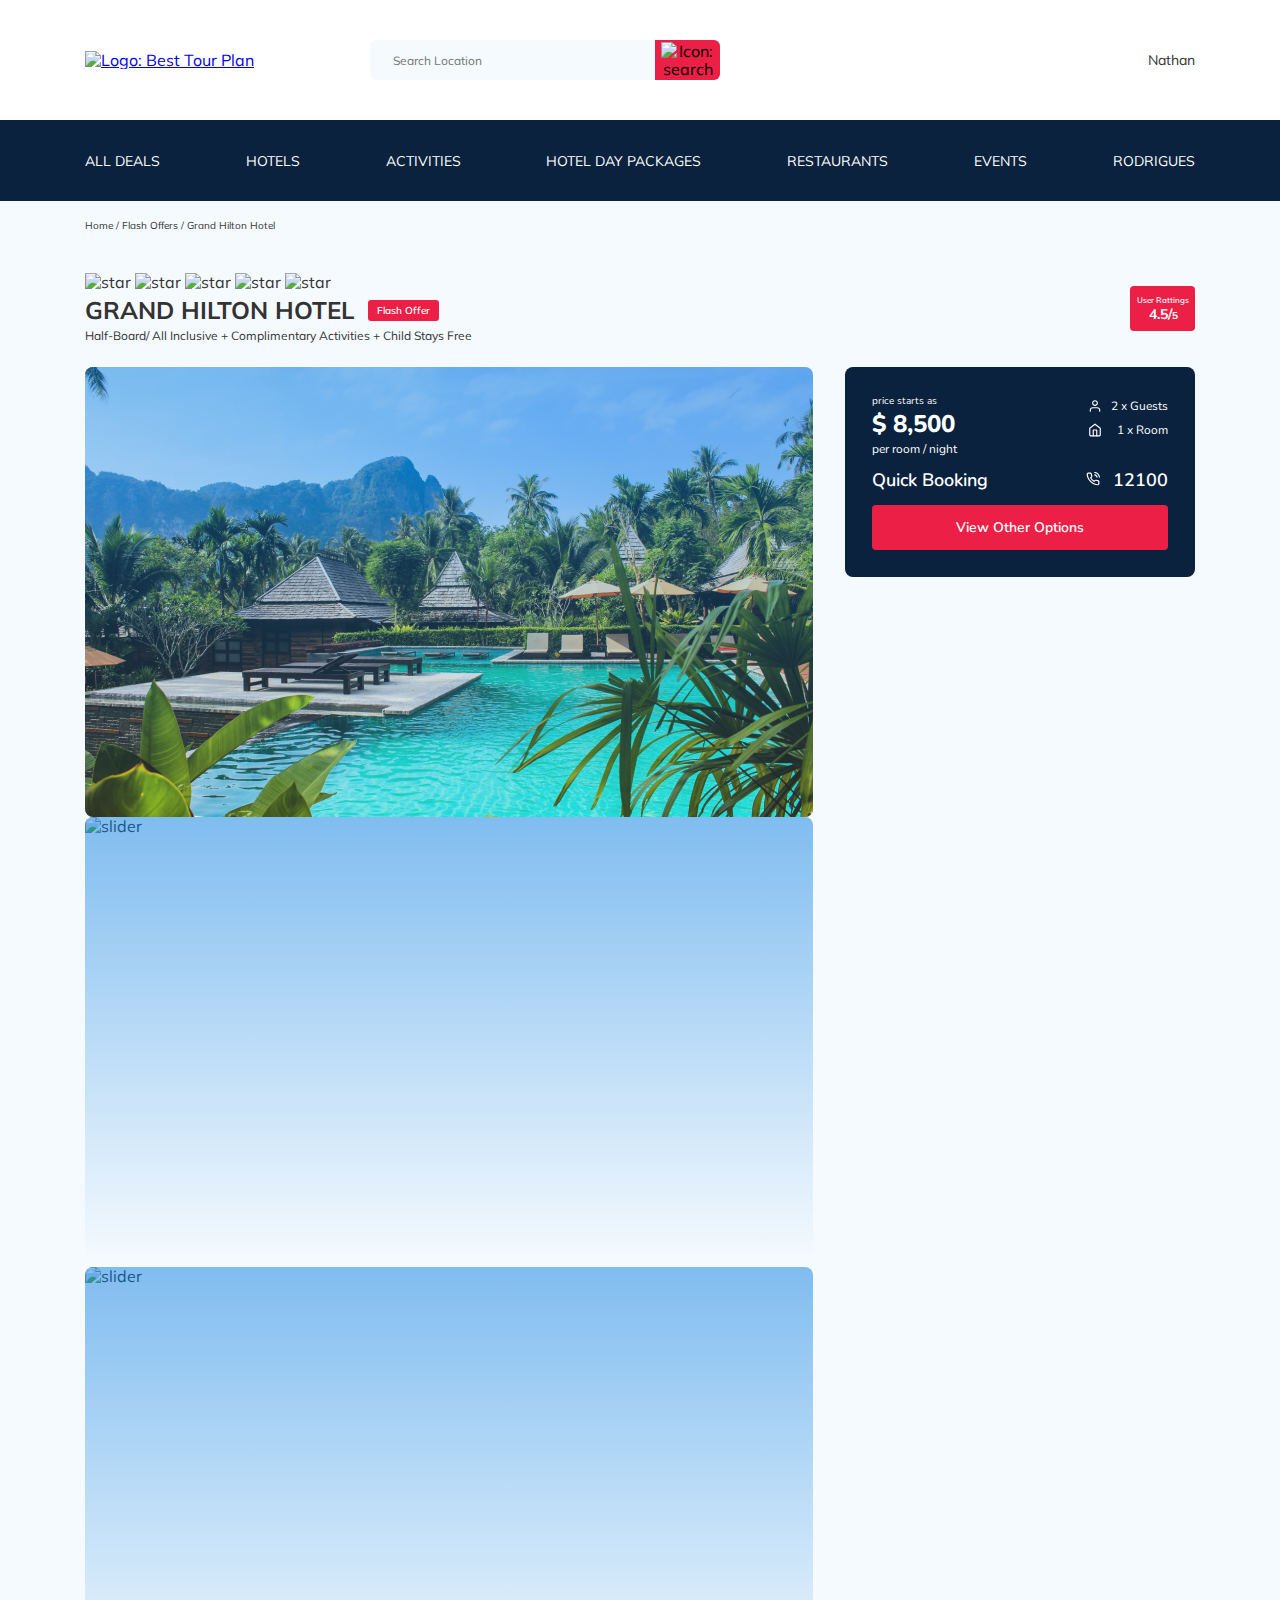
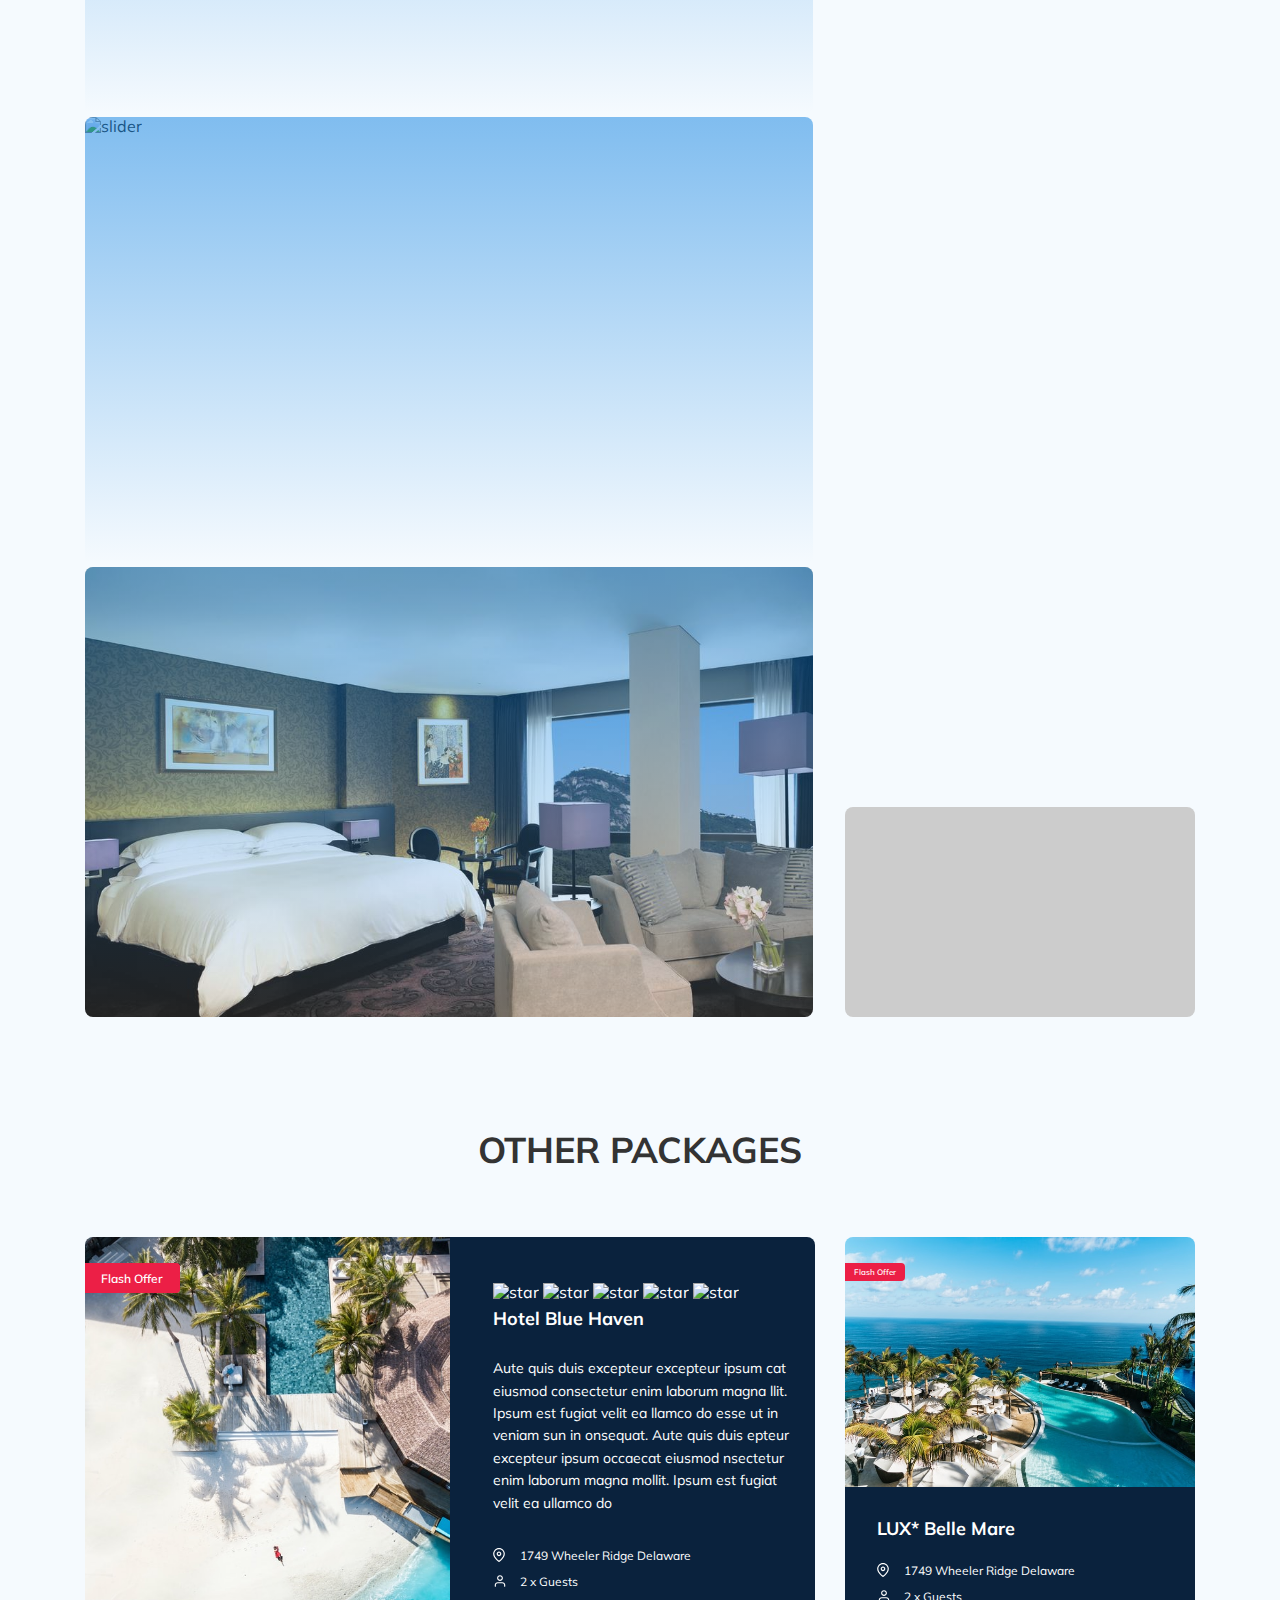
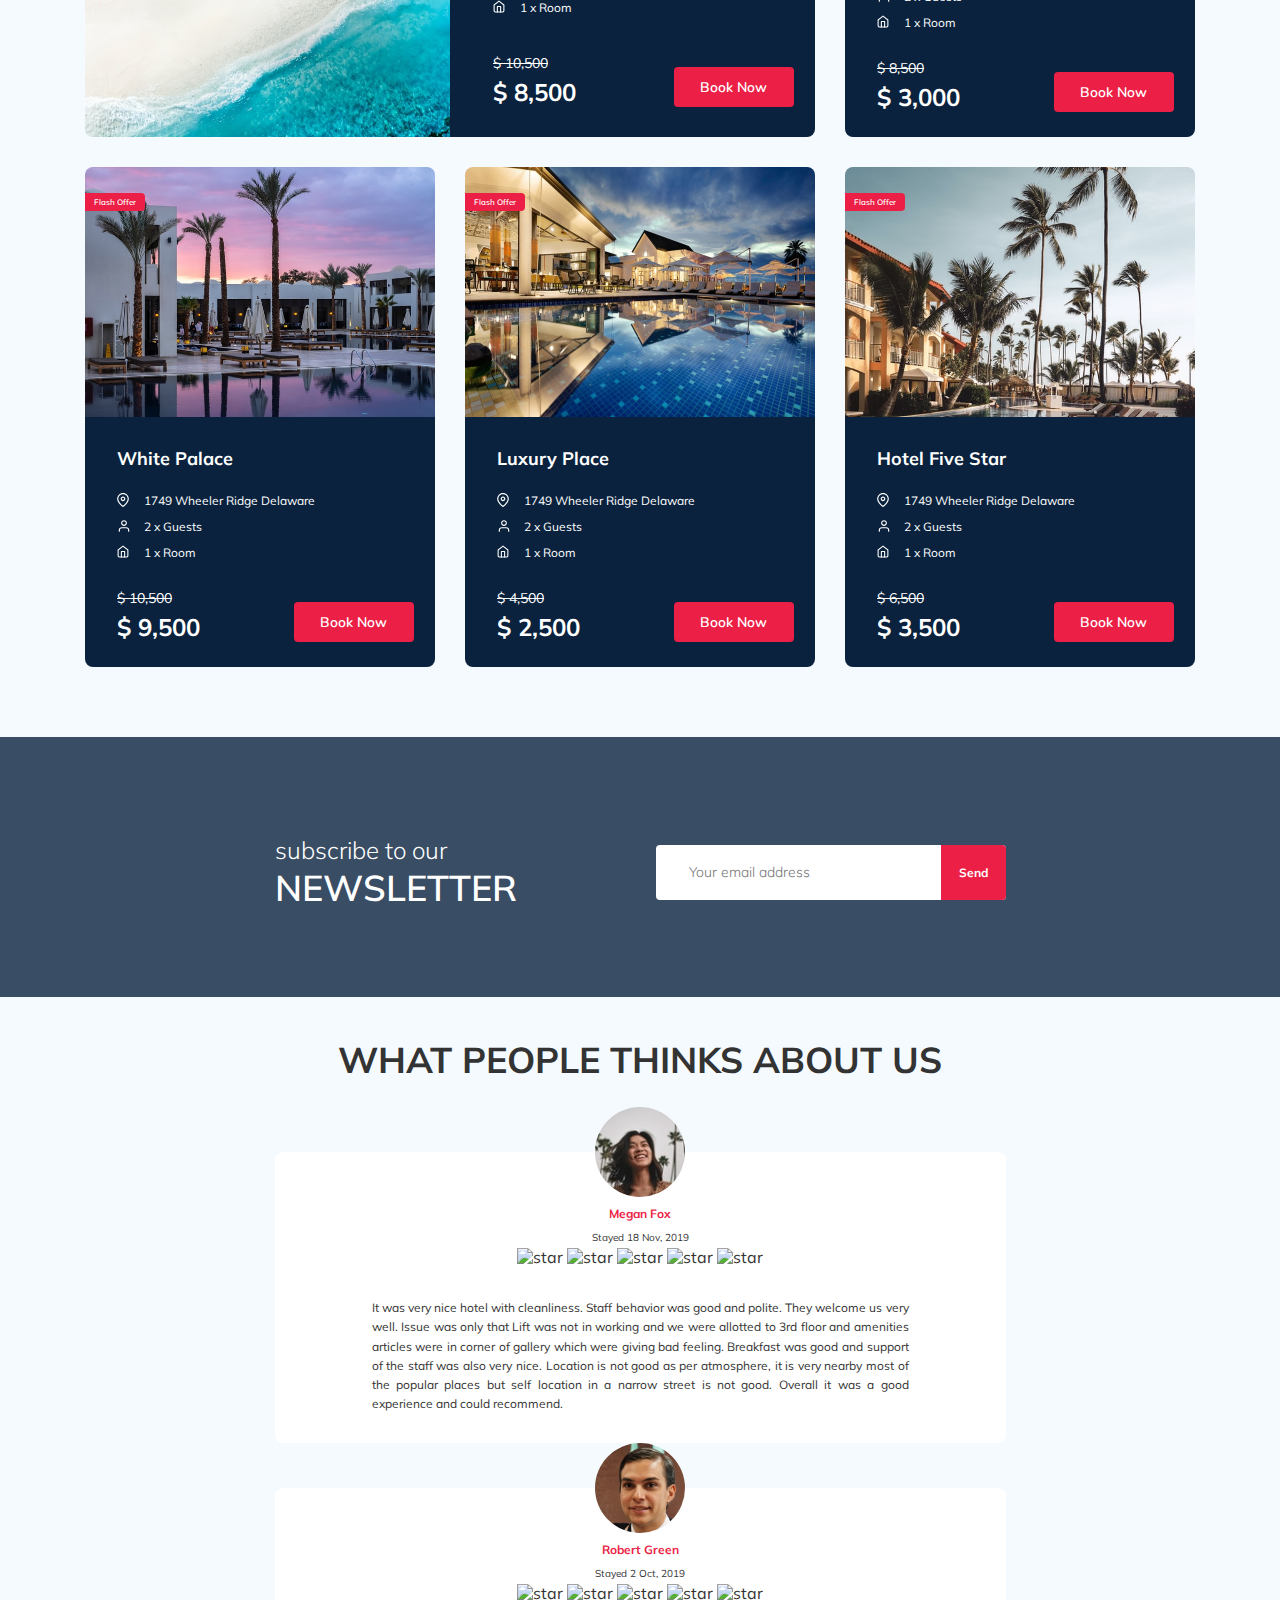
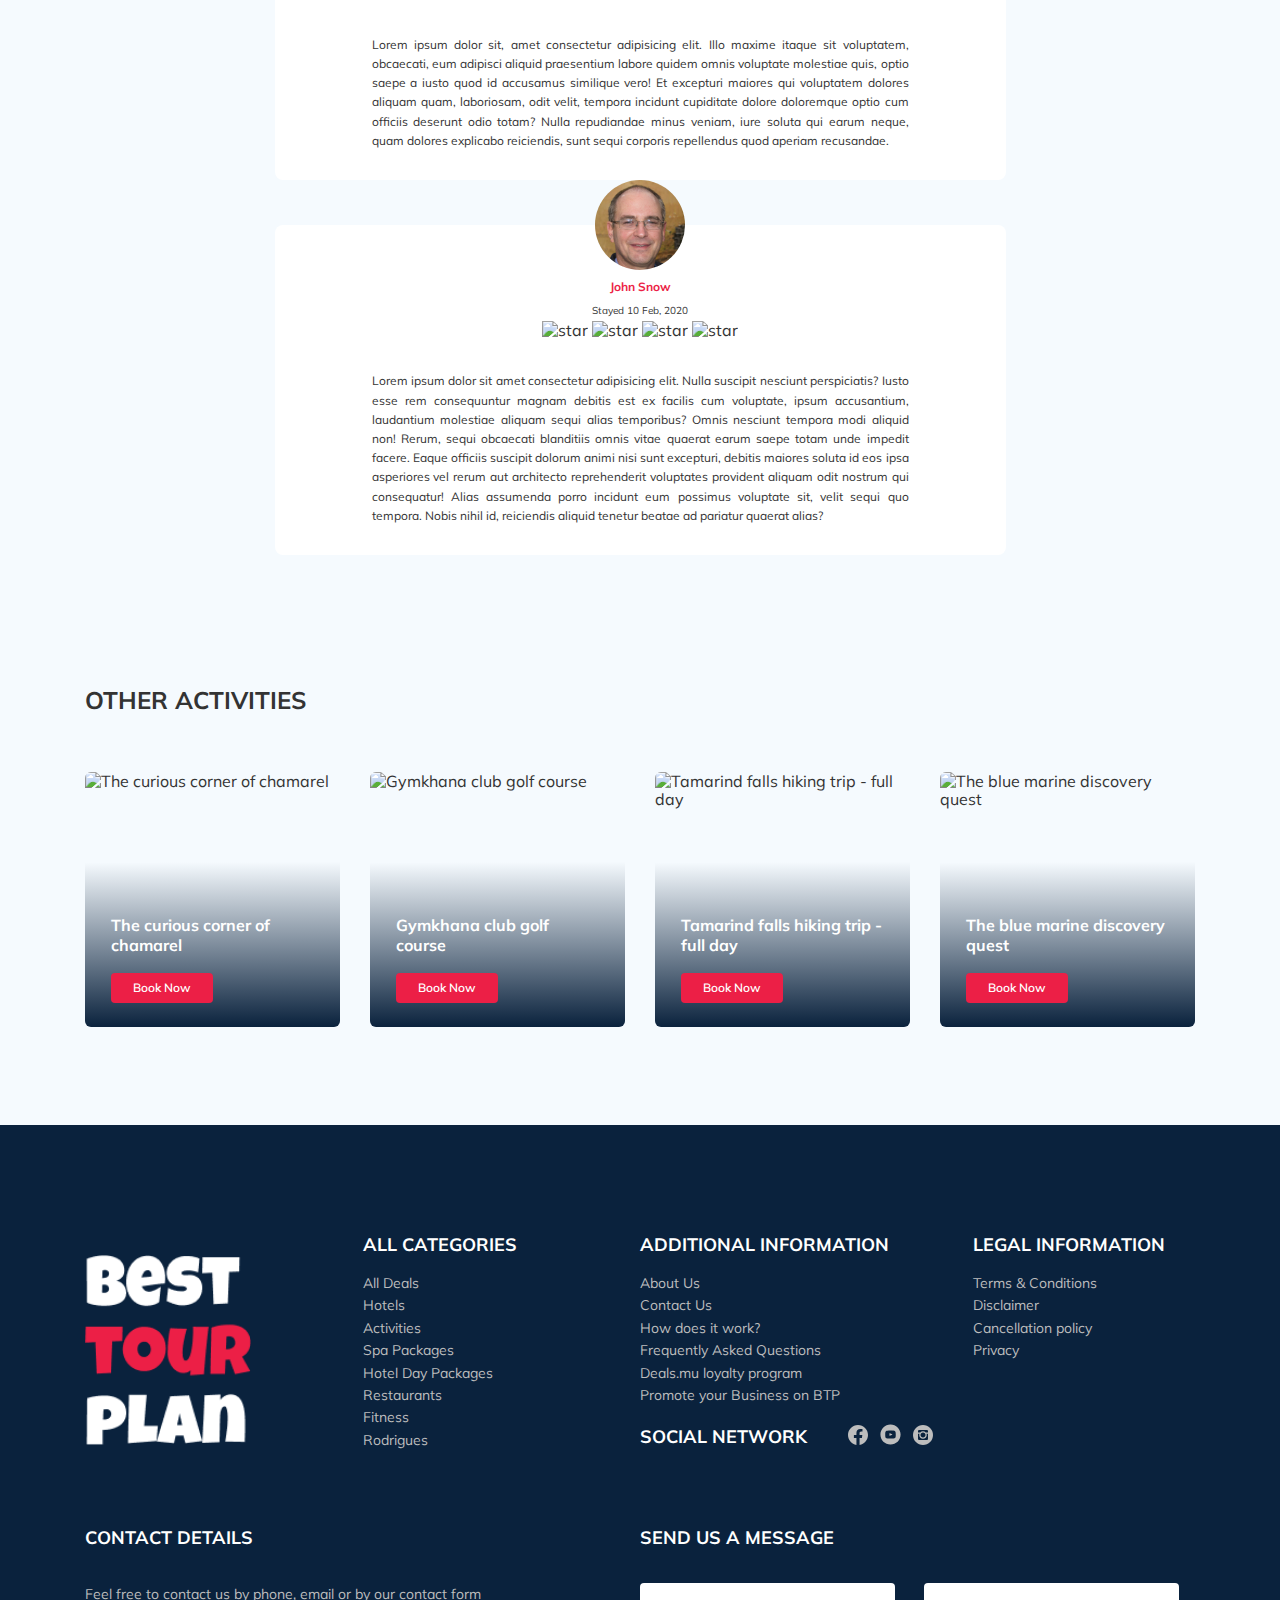
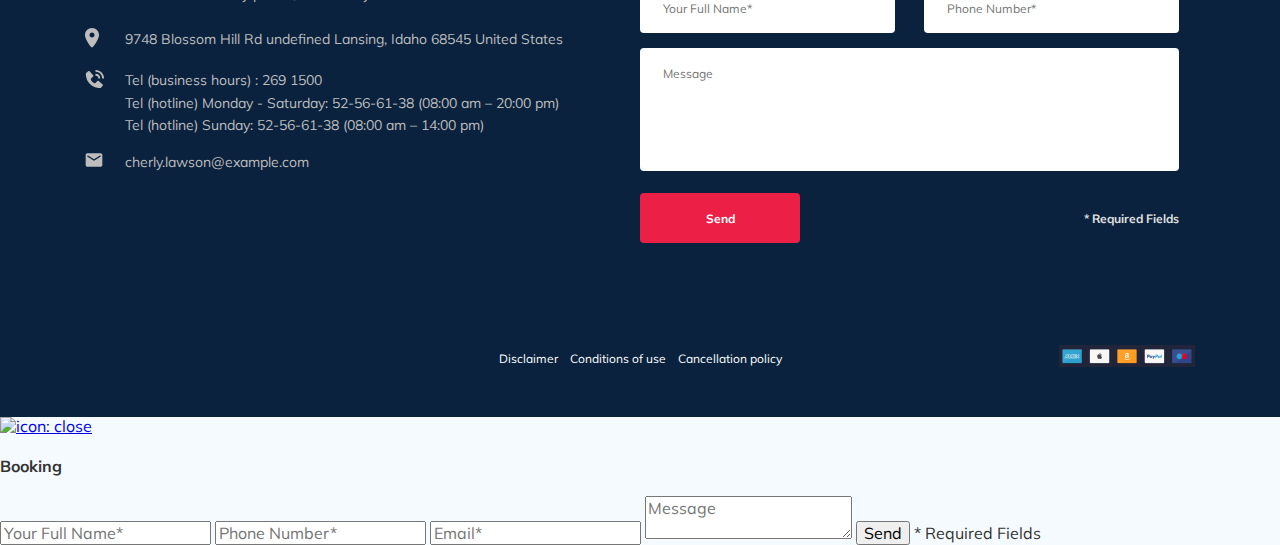
==== index.html @ 241ff495 "create: add send modal-forml & fixed footer form" ====
<!DOCTYPE html>
<html lang="en">
<head>
  <meta charset="UTF-8">
  <meta name="viewport" content="width=device-width, initial-scale=1.0">
  <title>Best Tour Plan - Hotel Booking</title>
  <link href="https://fonts.googleapis.com/css2?family=Muli:wght@400;600;700&family=Nunito:wght@400;600;700;800&display=swap" rel="stylesheet">
  <link rel="stylesheet" href="css/swiper-bundle.min.css">
  <link rel="stylesheet" href="css/style.css">
</head>
<body>
  <header class="navbar navbar--mobile--fixed">
    <div class="container">
      <div class="navbar-top">

        <a href="index.html" class="logo">
          <img src="img/Horizontal-logo.svg" alt="Logo: Best Tour Plan" class="logo__image">
        </a>

        <form action="#" class="search navbar__search navbar__search--mobile--hidden">
          <input type="text" class="search__input" placeholder="Search Location">
          <button class="search__button">
            <img src="img/search.svg" alt="Icon: search" class="search__icon">
          </button>
        </form>

        <a href="#" class="user navbar__user navbar__user--mobile--hidden">
          <div class="user__avatar">
            <!-- <img src="img/user-avatar.jpg" alt="Avatar: Nathan" class="avatar user__avatar"> -->
          </div>
          <span class="user__name">Nathan</span>
        </a>
        <button class="menu-btn navbar-top__menu-btn">
          <span class="menu-btn__line"></span>
          <span class="menu-btn__line"></span>
          <span class="menu-btn__line"></span>
        </button>
      </div>
      <!-- /.navbar-top -->    
    </div>
    <!-- /.container -->
    <div class="navbar-bottom">
      <div class="container">
        <ul class="navbar-menu">
          <li class="navbar-menu__item navbar-menu__item--mobile--visible">
            <a href="#" class="user navbar__user navbar__user--mobile--visible">
              <div class="user__avatar">
              </div>
              <span class="user__name user__name--light">Nathan</span>
            </a>
          </li>
          <li class="navbar-menu__item navbar-menu__item--mobile--visible">
            <form action="#" class="search navbar__search navbar__search--mobile--visible">
              <input type="text" class="search__input" placeholder="Search Location">
              <button class="search__button">
                <img src="img/search.svg" alt="Icon: search" class="search__icon">
              </button>
            </form>
          </li>
          <li class="navbar-menu__item">
            <a href="#" class="navbar-menu__link">All Deals</a>
          </li>
          <li class="navbar-menu__item">
            <a href="#" class="navbar-menu__link">Hotels</a>
          </li>
          <li class="navbar-menu__item">
            <a href="#" class="navbar-menu__link">Activities</a>
          </li>
          <li class="navbar-menu__item">
            <a href="#" class="navbar-menu__link">Hotel Day Packages</a>
          </li>
          <li class="navbar-menu__item">
            <a href="#" class="navbar-menu__link">Restaurants</a>
          </li>
          <li class="navbar-menu__item">
            <a href="#" class="navbar-menu__link">Events</a>
          </li>
          <li class="navbar-menu__item">
            <a href="#" class="navbar-menu__link">Rodrigues</a>
          </li>
        </ul>
      </div>
      <!-- /.container -->
    </div>
    <!-- /.navbar-bottom -->
  </header>

  <div class="breadcrumbs breadcrumbs--responsive">
    <div class="container">
      <ul class="breadcrumbs__list">
          <li class="breadcrumbs__item">
            <a href="#" class="breadcrumbs__link">Home</a>
          </li>
          <li class="breadcrumbs__item">
            <a href="#" class="breadcrumbs__link">Flash Offers</a>
          </li>
          <li class="breadcrumbs__item">Grand Hilton Hotel</li>
      </ul>
    </div>
    <!-- /.container -->
  </div>
  <!-- /.breadcrumbs -->
  <section class="hotel">
    <div class="container">
      <div class="hotel-info">
        <div class="hotel-descr">
          <div class="hotel-descr__main">
            <div class="hotel-descr__stars">
              <img src="img/star.svg" alt="star">
              <img src="img/star.svg" alt="star">
              <img src="img/star.svg" alt="star">
              <img src="img/star.svg" alt="star">
              <img src="img/star.svg" alt="star">
            </div>
            <!-- /.hotel__stars -->
            <h1 class="hotel-descr__name">GRAND HILTON HOTEL</h1>
            <span class="hotel-descr__offer">Flash Offer</span>
          </div>
          <!-- /.hotel-descr__wrapper -->
          <span class="hotel-descr__terms">Half-Board/ All Inclusive + Complimentary Activities + Child Stays Free</span>
        </div>
        <!-- /.hotel-descr -->
        <div class="hotel-rating">
          <span class="hotel-rating__text">User Rattings</span>
          <span class="hotel-rating__counter">4.5/<span class="hotel-rating__counter hotel-rating__counter--small">5</span>
          </span>
        </div>
        <!-- /.hotel-rating -->
      </div>
      <!-- /.hotel-info -->

      <div class="hotel-grid">
          <div class="swiper-container hotel-slider hotel__slider">
            <div class="swiper-wrapper">
                <div class="swiper-slide hotel-slider__item">
                  <img class="swiper-slide__image hotel-slider__image" src="img/slider-img-1.jpg" alt="slider">
                </div>
                <div class="swiper-slide hotel-slider__item">
                  <img class="swiper-slide__image hotel-slider__image" src="img/slider-img-2.jpg" alt="slider">
                </div>
                <div class="swiper-slide hotel-slider__item">
                  <img class="swiper-slide__image hotel-slider__image" src="img/slider-img-3.jpg" alt="slider">
                </div>
                <div class="swiper-slide hotel-slider__item">
                  <img class="swiper-slide__image hotel-slider__image" src="img/slider-img-4.jpg" alt="slider">
                </div>
                <div class="swiper-slide hotel-slider__item">
                  <img class="swiper-slide__image hotel-slider__image" src="img/slider-img-5.jpg" alt="slider">
                </div>
            </div>
            <button class="hotel-slider__button hotel-slider__button--prev"></button>
            <button class="hotel-slider__button hotel-slider__button--next"></button>
          </div>
          <!-- /.swiper-container-->
        <div class="hotel-grid__info">
          <div class="booking hotel-grid__booking">
            <div class="booking__terms">
              <div class="price">
                <span class="price__starts">price starts as</span>
                <strong class="price__pricetag">$ 8,500</strong>
                <span class="price__per-room">per room / night</span>
              </div>
              <!-- /.price -->
              <div class="person-room booking__person-room">
                <div class="person-room__guest">
                  <img src="img/guest.svg" alt="Guest" class="person-room__icon">
                  <span class="person-room__text">2 x Guests</span>
                </div>
                <!-- /.person-room__guest -->
                <div class="person-room__room">
                  <img src="img/room.svg" alt="Room" class="person-room__icon">
                  <span class="person-room__text">1 x Room</span>
                </div>
                <!-- /.person-room__room -->
              </div>
              <!-- /.person-room -->
            </div>
            <!-- /.booking__terms -->
            <div class="call-center">
              <span class="call-center__text">Quick Booking</span>
              <div class="call-center__phone">
                <a href="tel:12100" class="call-center__link">
                  <img src="img/phone-call.svg" 
                  alt="Phone" 
                  class="call-center__icon">
                  <span class="call-center__num">12100</span>
                </a>
              </div>
              <!-- /.call-center__phone -->
            </div>
            <!-- /.call-center -->
            <button data-toggle="modal" class="booking__button">View Other Options</button>
          </div>
          <!-- /.hotel-grid__booking -->
          <div class="map hotel-grid__map" id="map">
          
          </div>
          <!-- /.map hotel-grid__map -->
        </div>
        <!-- /.hotel-grid__info -->
      </div>
      <!-- /.hotel-grid -->
      
    </div>
    <!-- /.container -->
  </section>
  <!-- /.hotel -->
  <section class="packages">
    <div class="container">
      <h2 class="packages__title">Other Packages</h2>
      <div class="packages-wrapper">
        <div class="packages-card packages-card--detailed">
          <img src="img/packages-img-1.jpg" alt="Hotel Blue Haven" class="packages-card__image packages-card__image--detailed">
          <button class="packages-card__offer packages-card__offer--detailed">Flash Offer</button>
          <div class="packages-card__descr packages-card__descr--detailed">
            <div class="packages-card__stars packages-card__stars--detailed">
              <img src="img/star.svg" alt="star">
              <img src="img/star.svg" alt="star">
              <img src="img/star.svg" alt="star">
              <img src="img/star.svg" alt="star">
              <img src="img/star.svg" alt="star">
            </div>
            <h3 class="packages-card__title packages-card__title--detailed">Hotel Blue Haven</h3>
            <p class="packages-card__text packages-card__text--detailed">Aute quis duis excepteur excepteur ipsum cat eiusmod consectetur enim laborum magna llit. Ipsum est fugiat velit ea llamco do esse ut in veniam sun in onsequat. Aute quis duis epteur excepteur ipsum occaecat eiusmod nsectetur enim laborum magna mollit. Ipsum est fugiat velit ea ullamco do</p>
            <div class="card-info packages-card__info packages-card__info--detailed">
              <span class="card-info__location">1749 Wheeler Ridge  Delaware</span>
              <span class="card-info__guests">2 x Guests</span>
              <span class="card-info__room">1 x Room</span>
            </div>
            <!-- /.packages-card__info -->
            <div class="card-booking packages-card__booking">
              <div class="card-booking__price">
                <span class="card-booking__ex-price">$ 10,500</span>
                <span class="card-booking__price">$ 8,500</span>
              </div>
              <!-- /.card-booking__price -->
              <button class="card-booking__button">Book Now</button>
            </div>
            <!-- /.packages-card__booking -->
          </div>
          <!-- /.packages-card__descr -->
        </div>
        <!-- /.packages-card -->
        <div class="packages-card">
          <img src="img/packages-img-2.jpg" alt="LUX* Belle Mare" class="packages-card__image">
          <span class="packages-card__offer">Flash Offer</span>
          <div class="packages-card__descr">
            <div class="packages-card__stars">
              <img src="img/star.svg" alt="star">
              <img src="img/star.svg" alt="star">
              <img src="img/star.svg" alt="star">
              <img src="img/star.svg" alt="star">
              <img src="img/star.svg" alt="star">
            </div>
            <h3 class="packages-card__title">LUX* Belle Mare</h3>
            <p class="packages-card__text">Aute quis duis excepteur excepteur ipsum cat eiusmod consectetur enim laborum magna llit. Ipsum est fugiat velit ea llamco do esse ut in veniam sun in onsequat. Aute quis duis epteur excepteur ipsum occaecat eiusmod nsectetur enim laborum magna mollit. Ipsum est fugiat velit ea ullamco do</p>
            <div class="card-info packages-card__info">
              <span class="card-info__location">1749 Wheeler Ridge  Delaware</span>
              <span class="card-info__guests">2 x Guests</span>
              <span class="card-info__room">1 x Room</span>
            </div>
            <!-- /.packages-card__info -->
            <div class="card-booking packages-card__booking">
              <div class="card-booking__price">
                <span class="card-booking__ex-price">$ 8,500</span>
                <span class="card-booking__price">$ 3,000</span>
              </div>
              <!-- /.card-booking__price -->
              <button class="card-booking__button">Book Now</button>
            </div>
            <!-- /.packages-card__booking -->
          </div>
          <!-- /.packages-card__descr -->
        </div>
        <!-- /.packages-card -->
        <div class="packages-card">
          <img src="img/packages-img-3.jpg" alt="White Palace" class="packages-card__image">
          <span class="packages-card__offer">Flash Offer</span>
          <div class="packages-card__descr">
            <div class="packages-card__stars">
              <img src="img/star.svg" alt="star">
              <img src="img/star.svg" alt="star">
              <img src="img/star.svg" alt="star">
              <img src="img/star.svg" alt="star">
              <img src="img/star.svg" alt="star">
            </div>
            <h3 class="packages-card__title">White Palace</h3>
            <p class="packages-card__text">Aute quis duis excepteur excepteur ipsum cat eiusmod consectetur enim laborum magna llit. Ipsum est fugiat velit ea llamco do esse ut in veniam sun in onsequat. Aute quis duis epteur excepteur ipsum occaecat eiusmod nsectetur enim laborum magna mollit. Ipsum est fugiat velit ea ullamco do</p>
            <div class="card-info packages-card__info">
              <span class="card-info__location">1749 Wheeler Ridge  Delaware</span>
              <span class="card-info__guests">2 x Guests</span>
              <span class="card-info__room">1 x Room</span>
            </div>
            <!-- /.packages-card__info -->
            <div class="card-booking packages-card__booking">
              <div class="card-booking__price">
                <span class="card-booking__ex-price">$ 10,500</span>
                <span class="card-booking__price">$ 9,500</span>
              </div>
              <!-- /.card-booking__price -->
              <button class="card-booking__button">Book Now</button>
            </div>
            <!-- /.packages-card__booking -->
          </div>
          <!-- /.packages-card__descr -->
        </div>
        <!-- /.packages-card -->
        <div class="packages-card">
          <img src="img/packages-img-4.jpg" alt="Luxury Place" class="packages-card__image">
          <span class="packages-card__offer">Flash Offer</span>
          <div class="packages-card__descr">
            <div class="packages-card__stars">
              <img src="img/star.svg" alt="star">
              <img src="img/star.svg" alt="star">
              <img src="img/star.svg" alt="star">
              <img src="img/star.svg" alt="star">
              <img src="img/star.svg" alt="star">
            </div>
            <h3 class="packages-card__title">Luxury Place</h3>
            <p class="packages-card__text">Aute quis duis excepteur excepteur ipsum cat eiusmod consectetur enim laborum magna llit. Ipsum est fugiat velit ea llamco do esse ut in veniam sun in onsequat. Aute quis duis epteur excepteur ipsum occaecat eiusmod nsectetur enim laborum magna mollit. Ipsum est fugiat velit ea ullamco do</p>
            <div class="card-info packages-card__info">
              <span class="card-info__location">1749 Wheeler Ridge  Delaware</span>
              <span class="card-info__guests">2 x Guests</span>
              <span class="card-info__room">1 x Room</span>
            </div>
            <!-- /.packages-card__info -->
            <div class="card-booking packages-card__booking">
              <div class="card-booking__price">
                <span class="card-booking__ex-price">$ 4,500</span>
                <span class="card-booking__price">$ 2,500</span>
              </div>
              <!-- /.card-booking__price -->
              <button class="card-booking__button">Book Now</button>
            </div>
            <!-- /.packages-card__booking -->
          </div>
          <!-- /.packages-card__descr -->
        </div>
        <!-- /.packages-card -->
        <div class="packages-card">
          <img src="img/packages-img-5.jpg" alt="Hotel Five Star" class="packages-card__image">
          <span class="packages-card__offer">Flash Offer</span>
          <div class="packages-card__descr">
            <div class="packages-card__stars">
              <img src="img/star.svg" alt="star">
              <img src="img/star.svg" alt="star">
              <img src="img/star.svg" alt="star">
              <img src="img/star.svg" alt="star">
              <img src="img/star.svg" alt="star">
            </div>
            <h3 class="packages-card__title">Hotel Five Star</h3>
            <p class="packages-card__text">Aute quis duis excepteur excepteur ipsum cat eiusmod consectetur enim laborum magna llit. Ipsum est fugiat velit ea llamco do esse ut in veniam sun in onsequat. Aute quis duis epteur excepteur ipsum occaecat eiusmod nsectetur enim laborum magna mollit. Ipsum est fugiat velit ea ullamco do</p>
            <div class="card-info packages-card__info">
              <span class="card-info__location">1749 Wheeler Ridge  Delaware
              </span>
              <span class="card-info__guests">2 x Guests</span>
              <span class="card-info__room">1 x Room</span>
            </div>
            <!-- /.packages-card__info -->
            <div class="card-booking packages-card__booking">
              <div class="card-booking__price">
                <span class="card-booking__ex-price">$ 6,500</span>
                <span class="card-booking__price">$ 3,500</span>
              </div>
              <!-- /.card-booking__price -->
              <button class="card-booking__button">Book Now</button>
            </div>
            <!-- /.packages-card__booking -->
          </div>
          <!-- /.packages-card__descr -->
        </div>
        <!-- /.packages-card -->
      </div>
      <!-- /.packages-wrapper -->
    </div>
    <!-- /.container -->
  </section>
  <!-- /.packages -->
  <section class="newsletter">
    <div class="newsletter-wrapper">
      <h2 class="newsletter-title newsletter__title">subscribe to our
        <span class="newsletter-title__strong">Newsletter</span>
      </h2>
      <form action="send.php" method="POST" class="subscribe newsletter__subscribe">
        <input 
          type="text" 
          class="subscribe__input" 
          placeholder="Your email address"
          name="email"
        />
        <button class="subscribe__button" type="submit">Send</button>
      </form>
    </div>
    <!-- /.newsletter-wrapper -->
  </section>
  <!-- /.newsletter -->
  <section class="reviews">
    <div class="container">
      <h2 class="reviews__title">What people thinks about us</h2>
      <div class="swiper-container reviews-slider">
        <div class="swiper-wrapper">
          <div class="swiper-slide">
            <div class="reviews-slider__item">
              <div class="reviews-slider__profile">
                <img src="img/reviews-avatar-1.jpg" alt="Photo: Megan Fox" class="reviews-slider__avatar">
                <h3 class="reviews-slider__username">Megan Fox</h3>
                <span class="reviews-slider__date">Stayed 18 Nov, 2019</span>
                <div class="reviews-slider__stars">
                  <img src="img/star.svg" alt="star">
                  <img src="img/star.svg" alt="star">
                  <img src="img/star.svg" alt="star">
                  <img src="img/star.svg" alt="star">
                  <img src="img/star.svg" alt="star">
                </div>
                <!-- /.reviews-slider__stars -->
              </div>
              <!-- /.reviews-slider__profile -->
              <p class="reviews-slider__text">
                It was very nice hotel with cleanliness. Staff behavior was good and polite. They welcome us very well. Issue was only that Lift was not in working and we were allotted to 3rd floor and amenities articles were in corner of gallery which were giving bad feeling. Breakfast was good and support of the staff was also very nice. Location is not good as per atmosphere, it is very nearby most of the popular places but self location in a narrow street is not good. Overall it was a good experience and could recommend. 
              </p>
            </div>
            <!-- /.reviews-slider__item -->
          </div>
          <!-- /.swiper-slide -->
          <div class="swiper-slide">
            <div class="reviews-slider__item">
              <div class="reviews-slider__profile">
                <img src="img/reviews-avatar-2.jpg" alt="Photo: Robert Green" class="reviews-slider__avatar">
                <h3 class="reviews-slider__username">Robert Green</h3>
                <span class="reviews-slider__date">Stayed 2 Oct, 2019</span>
                <div class="reviews-slider__stars">
                  <img src="img/star.svg" alt="star">
                  <img src="img/star.svg" alt="star">
                  <img src="img/star.svg" alt="star">
                  <img src="img/star.svg" alt="star">
                  <img src="img/star.svg" alt="star">
                </div>
                <!-- /.reviews-slider__stars -->
              </div>
              <!-- /.reviews-slider__profile -->
              <p class="reviews-slider__text">
                Lorem ipsum dolor sit, amet consectetur adipisicing elit. Illo maxime itaque sit voluptatem, obcaecati, eum adipisci aliquid praesentium labore quidem omnis voluptate molestiae quis, optio saepe a iusto quod id accusamus similique vero! Et excepturi maiores qui voluptatem dolores aliquam quam, laboriosam, odit velit, tempora incidunt cupiditate dolore doloremque optio cum officiis deserunt odio totam? Nulla repudiandae minus veniam, iure soluta qui earum neque, quam dolores explicabo reiciendis, sunt sequi corporis repellendus quod aperiam recusandae.
              </p>
            </div>
            <!-- /.reviews-slider__item -->
          </div>
          <!-- /.swiper-slide -->
          <div class="swiper-slide">
            <div class="reviews-slider__item">
              <div class="reviews-slider__profile">
                <img src="img/reviews-avatar-3.jpg" alt="Photo: John Snow" class="reviews-slider__avatar">
                <h3 class="reviews-slider__username">John Snow</h3>
                <span class="reviews-slider__date">Stayed 10 Feb, 2020</span>
                <div class="reviews-slider__stars">
                  <img src="img/star.svg" alt="star">
                  <img src="img/star.svg" alt="star">
                  <img src="img/star.svg" alt="star">
                  <img src="img/star.svg" alt="star">
                  <!-- <img src="img/star.svg" alt="star"> -->
                </div>
                <!-- /.reviews-slider__stars -->
              </div>
              <!-- /.reviews-slider__profile -->
              <p class="reviews-slider__text">
                Lorem ipsum dolor sit amet consectetur adipisicing elit. Nulla suscipit nesciunt perspiciatis? Iusto esse rem consequuntur magnam debitis est ex facilis cum voluptate, ipsum accusantium, laudantium molestiae aliquam sequi alias temporibus? Omnis nesciunt tempora modi aliquid non! Rerum, sequi obcaecati blanditiis omnis vitae quaerat earum saepe totam unde impedit facere. Eaque officiis suscipit dolorum animi nisi sunt excepturi, debitis maiores soluta id eos ipsa asperiores vel rerum aut architecto reprehenderit voluptates provident aliquam odit nostrum qui consequatur! Alias assumenda porro incidunt eum possimus voluptate sit, velit sequi quo tempora. Nobis nihil id, reiciendis aliquid tenetur beatae ad pariatur quaerat alias? 
              </p>
            </div>
            <!-- /.reviews-slider__item -->
          </div>
          <!-- /.swiper-slide -->
        </div>
        <!-- /.swiper-wrapper -->
        <button class="reviews-slider__button reviews-slider__button--prev"></button>
        <button class="reviews-slider__button reviews-slider__button--next"></button>
      </div>
      <!-- /.reviews-slider -->
    </div>
    <!-- /.container -->
  </section>
  <!-- /.reviews -->
  <section class="activities">
    <div class="container">
      <h2 class="activities__title">Other Activities</h2>
      <div class="activities-wrapper">
        <div class="card">
          <img src="img/activities-img-1.jpg" alt="The curious corner 
          of chamarel" class="card__image">
          <h3 class="card__title">The curious corner 
            of chamarel</h3>
          <button class="card__button">Book Now</button>
        </div>
        <!-- /.card -->
        <div class="card">
          <img src="img/activities-img-2.jpg" alt="Gymkhana club golf
          course" class="card__image">
          <h3 class="card__title">Gymkhana club golf
            course</h3>
          <button class="card__button">Book Now</button>
        </div>
        <!-- /.card -->
        <div class="card">
          <img src="img/activities-img-3.jpg" alt="Tamarind falls hiking
          trip - full day" class="card__image">
          <h3 class="card__title">Tamarind falls hiking
            trip - full day</h3>
          <button class="card__button">Book Now</button>
        </div>
        <!-- /.card -->
        <div class="card">
          <img src="img/activities-img-4.jpg" alt="The blue marine discovery
          quest" class="card__image">
          <h3 class="card__title">The blue marine discovery
            quest</h3>
          <button class="card__button">Book Now</button>
        </div>
        <!-- /.card -->
      </div>
      <!-- /.activities-wrapper -->
    </div>
    <!-- /.container -->
  </section>
  <!-- /.activities -->
  <footer class="footer">
    <div class="container">
      <div class="footer-wrapper">
        <img src="img/logo-vertical.png" alt="Logo: Best Tour Plan" class="footer__logo">
        <div class="footer__list footer__categories">
          <h3 class="footer__title">ALL CATEGORIES</h3>
          <ul class="footer__ul">
            <li class="footer__item"><a href="#" class="footer__link">All Deals</a></li>
            <li class="footer__item"><a href="#" class="footer__link">Hotels</a></li>
            <li class="footer__item"><a href="#" class="footer__link">Activities</a></li>
            <li class="footer__item"><a href="#" class="footer__link">Spa Packages</a></li>
            <li class="footer__item"><a href="#" class="footer__link">Hotel Day Packages</a></li>
            <li class="footer__item"><a href="#" class="footer__link">Restaurants</a></li>
            <li class="footer__item"><a href="#" class="footer__link">Fitness</a></li>
            <li class="footer__item"><a href="#" class="footer__link">Rodrigues</a></li>
          </ul>
        </div>
        <!-- /.footer__item footer__categories -->

        <div class="footer__list footer__additional">
          <h3 class="footer__title">ADDITIONAL INFORMATION</h3>
          <ul class="footer__ul">
            <li class="footer__item"><a href="#" class="footer__link">About Us</a></li>
            <li class="footer__item"><a href="#" class="footer__link">Contact Us</a></li>
            <li class="footer__item"><a href="#" class="footer__link">How does it work?</a></li>
            <li class="footer__item"><a href="#" class="footer__link">Frequently Asked Questions</a></li>
            <li class="footer__item"><a href="#" class="footer__link">Deals.mu loyalty program</a></li>
            <li class="footer__item"><a href="#" class="footer__link">Promote your Business on BTP</a></li>
          </ul>
        </div>
        <!-- /.footer__list footer__additional -->

        <div class="footer__social-networks">
          <h3 class="footer__title footer__title--inline">Social Network</h3>
          <div class="footer__social-icons">
            <a href="#" class="footer__link">
              <img src="img/facebook.svg" alt="facebook">
            </a>
            <a href="#" class="footer__link">
              <img src="img/youtube.svg" alt="youtube">
            </a>
            <a href="#" class="footer__link">
              <img src="img/instagram.svg" alt="instgram">
            </a>
          </div>
          <!-- /.footer__social-icons -->
        </div>
        <!-- /.footer__social -->

        <div class="footer__list footer__legal">
          <h3 class="footer__title">LEGAL INFORMATION</h3>
          <ul class="footer__ul">
            <li class="footer__item"><a href="#" class="footer__link">Terms & Conditions</a></li>
            <li class="footer__item"><a href="#" class="footer__link">Disclaimer</a></li>
            <li class="footer__item"><a href="#" class="footer__link">Cancellation policy</a></li>
            <li class="footer__item"><a href="#" class="footer__link">Privacy</a></li>
          </ul>
        </div>
        <!-- /.footer__list footer__legal -->

        <div class="footer__list footer__contact-details">
          <h3 class="footer__title footer__title--mb-3">Contact Details</h3>
          <p class="footer__text">
            Feel free to contact us by phone, email or by our contact form
          </p>
          <ul class="footer__ul">
            <li class="footer__item footer__item--mb-2">
              <div class="footer__icon-wrapper">
                <img class="footer__icon" src="img/contact-details-pin.svg" alt="icon: map pin">
              </div>
                9748 Blossom Hill Rd undefined Lansing, Idaho 68545 United States
            </li>
            <li class="footer__item footer__item--mb-2">
              <div class="footer__icon-wrapper">
                <img class="footer__icon" src="img/contact-details-phone.svg" alt="icon: phone call">
              </div>
              Tel (business hours) : 269 1500<br />
              Tel (hotline) Monday - Saturday: 52-56-61-38 (08:00 am – 20:00 pm)<br />
              Tel (hotline) Sunday: 52-56-61-38 (08:00 am – 14:00 pm)
            </li>
            <li class="footer__item">
              <div class="footer__icon-wrapper">
                <img class="footer__icon" src="img/contact-details-e-mail.svg" alt="icon: e-mail">
              </div>
              cherly.lawson@example.com
            </li>
          </ul>
        </div>
        <!-- /.footer__list footer__contact-details -->

        <div class="footer__contact-form">
          <h3 class="footer__title footer__title--mb-3">Send us a message</h3>
          <form action="send.php" method="POST" class="form footer__form">
            <input 
              type="text" 
              class="input footer__input" 
              placeholder="Your Full Name*"
              name="name"
            />
            <input 
              type="text" 
              class="input footer__input" 
              placeholder="Phone Number*"
              name="phone"
            />
            <textarea 
              class="message footer__message" 
              placeholder="Message"
              name="message"
            ></textarea>
            <button class="button footer__button" type="submit">Send</button>
            <span class="footer__required">* Required Fields</span>
          </form>
        </div>
        <!-- /.footer__message-form -->
      </div>
      <!-- /.footer-wrapper -->
      <div class="footer-bottom">
        <div class="footer-bottom__wrapper">
          <div class="footer-bottom__text">
            <a href="#" class="footer-bottom__link">Disclaimer</a>
            <a href="#" class="footer-bottom__link">Conditions of use</a>
            <a href="#" class="footer-bottom__link">Cancellation policy</a>
          </div>
          <!-- /.footer-bottom__text -->
          <div class="footer-bottom__how-to-pay">
            <img src="img/how-to-pay.jpg" alt="How to pay">
          </div>
          <!-- /.footer-bottom__how-to-pay -->
        </div>
        <!-- /.footer-bottom__wrapper -->
      </div>
      <!-- /.footer__bottom -->
    </div>
    <!-- /.container -->
  </footer>

  <div class="modal">
    <div class="modal__overlay"></div>
    <!-- /.modal__overlay -->
    <div class="modal__dialog">
      <a href="#" class="modal__close">
        <img src="img/close-icon.svg" alt="icon: close" class="close-icon">
      </a>
      <h4 class="modal__title">Booking</h4>
      <form action="send.php" method="POST" class="form modal__form">
        <input 
          type="text" 
          class="input modal__input" 
          placeholder="Your Full Name*"
          name="modal-name"
        />
        <input 
          type="text" 
          class="input modal__input" 
          placeholder="Phone Number*"
          name="modal-phone"
        />
        <input 
          type="text" 
          class="input modal__input" 
          placeholder="Email*"
          name="modal-email"
        />
        <textarea 
          class="message modal__message" 
          placeholder="Message"
          name="modal-message"
        ></textarea>
        <button class="button modal__button" type="submit">Send</button>
        <span class="modal__required">* Required Fields</span>
      </form>
    </div>
    <!-- /.modal__dialog -->
  </div>
  <!-- /.modal -->
  
  <script src="js/jquery-3.5.1.min.js"></script>
  <script src="js/swiper-bundle.min.js"></script>
  <script src="https://api-maps.yandex.ru/2.1/?apikey=9064086e-e919-43ec-966b-7b10a27ed28b&lang=ru_RU">
  </script>
  <script src="https://ajax.googleapis.com/ajax/libs/jquery/1.11.0/jquery.min.js"></script>
  <script src="js/parallax.min.js"></script>
  <script src="js/main.js"></script>
</body>
</html>
---- css/style.css ----
* {
  -webkit-box-sizing: border-box;
          box-sizing: border-box;
}

body {
  font-family: 'Muli', sans-serif;
  margin: 0;
  color: #333333;
  background-color: #F5FAFE;
}

.container {
  max-width: 1140px;
  padding: 0 15px;
  margin: 0 auto;
}

img {
  max-width: 100%;
}

/*! normalize.css v8.0.1 | MIT License | github.com/necolas/normalize.css */
/* Document
   ========================================================================== */
/**
 * 1. Correct the line height in all browsers.
 * 2. Prevent adjustments of font size after orientation changes in iOS.
 */
html {
  line-height: 1.15;
  /* 1 */
  -webkit-text-size-adjust: 100%;
  /* 2 */
}

/* Sections
   ========================================================================== */
/**
 * Remove the margin in all browsers.
 */
body {
  margin: 0;
}

/**
 * Render the `main` element consistently in IE.
 */
main {
  display: block;
}

/**
 * Correct the font size and margin on `h1` elements within `section` and
 * `article` contexts in Chrome, Firefox, and Safari.
 */
h1 {
  font-size: 2em;
  margin: 0.67em 0;
}

/* Grouping content
   ========================================================================== */
/**
 * 1. Add the correct box sizing in Firefox.
 * 2. Show the overflow in Edge and IE.
 */
hr {
  -webkit-box-sizing: content-box;
          box-sizing: content-box;
  /* 1 */
  height: 0;
  /* 1 */
  overflow: visible;
  /* 2 */
}

/**
 * 1. Correct the inheritance and scaling of font size in all browsers.
 * 2. Correct the odd `em` font sizing in all browsers.
 */
pre {
  font-family: monospace, monospace;
  /* 1 */
  font-size: 1em;
  /* 2 */
}

/* Text-level semantics
   ========================================================================== */
/**
 * Remove the gray background on active links in IE 10.
 */
a {
  background-color: transparent;
}

/**
 * 1. Remove the bottom border in Chrome 57-
 * 2. Add the correct text decoration in Chrome, Edge, IE, Opera, and Safari.
 */
abbr[title] {
  border-bottom: none;
  /* 1 */
  text-decoration: underline;
  /* 2 */
  -webkit-text-decoration: underline dotted;
          text-decoration: underline dotted;
  /* 2 */
}

/**
 * Add the correct font weight in Chrome, Edge, and Safari.
 */
b,
strong {
  font-weight: bolder;
}

/**
 * 1. Correct the inheritance and scaling of font size in all browsers.
 * 2. Correct the odd `em` font sizing in all browsers.
 */
code,
kbd,
samp {
  font-family: monospace, monospace;
  /* 1 */
  font-size: 1em;
  /* 2 */
}

/**
 * Add the correct font size in all browsers.
 */
small {
  font-size: 80%;
}

/**
 * Prevent `sub` and `sup` elements from affecting the line height in
 * all browsers.
 */
sub,
sup {
  font-size: 75%;
  line-height: 0;
  position: relative;
  vertical-align: baseline;
}

sub {
  bottom: -0.25em;
}

sup {
  top: -0.5em;
}

/* Embedded content
   ========================================================================== */
/**
 * Remove the border on images inside links in IE 10.
 */
img {
  border-style: none;
}

/* Forms
   ========================================================================== */
/**
 * 1. Change the font styles in all browsers.
 * 2. Remove the margin in Firefox and Safari.
 */
button,
input,
optgroup,
select,
textarea {
  font-family: inherit;
  /* 1 */
  font-size: 100%;
  /* 1 */
  line-height: 1.15;
  /* 1 */
  margin: 0;
  /* 2 */
}

/**
 * Show the overflow in IE.
 * 1. Show the overflow in Edge.
 */
button,
input {
  /* 1 */
  overflow: visible;
}

/**
 * Remove the inheritance of text transform in Edge, Firefox, and IE.
 * 1. Remove the inheritance of text transform in Firefox.
 */
button,
select {
  /* 1 */
  text-transform: none;
}

/**
 * Correct the inability to style clickable types in iOS and Safari.
 */
button,
[type="button"],
[type="reset"],
[type="submit"] {
  -webkit-appearance: button;
}

/**
 * Remove the inner border and padding in Firefox.
 */
button::-moz-focus-inner,
[type="button"]::-moz-focus-inner,
[type="reset"]::-moz-focus-inner,
[type="submit"]::-moz-focus-inner {
  border-style: none;
  padding: 0;
}

/**
 * Restore the focus styles unset by the previous rule.
 */
button:-moz-focusring,
[type="button"]:-moz-focusring,
[type="reset"]:-moz-focusring,
[type="submit"]:-moz-focusring {
  outline: 1px dotted ButtonText;
}

/**
 * Correct the padding in Firefox.
 */
fieldset {
  padding: 0.35em 0.75em 0.625em;
}

/**
 * 1. Correct the text wrapping in Edge and IE.
 * 2. Correct the color inheritance from `fieldset` elements in IE.
 * 3. Remove the padding so developers are not caught out when they zero out
 *    `fieldset` elements in all browsers.
 */
legend {
  -webkit-box-sizing: border-box;
          box-sizing: border-box;
  /* 1 */
  color: inherit;
  /* 2 */
  display: table;
  /* 1 */
  max-width: 100%;
  /* 1 */
  padding: 0;
  /* 3 */
  white-space: normal;
  /* 1 */
}

/**
 * Add the correct vertical alignment in Chrome, Firefox, and Opera.
 */
progress {
  vertical-align: baseline;
}

/**
 * Remove the default vertical scrollbar in IE 10+.
 */
textarea {
  overflow: auto;
}

/**
 * 1. Add the correct box sizing in IE 10.
 * 2. Remove the padding in IE 10.
 */
[type="checkbox"],
[type="radio"] {
  -webkit-box-sizing: border-box;
          box-sizing: border-box;
  /* 1 */
  padding: 0;
  /* 2 */
}

/**
 * Correct the cursor style of increment and decrement buttons in Chrome.
 */
[type="number"]::-webkit-inner-spin-button,
[type="number"]::-webkit-outer-spin-button {
  height: auto;
}

/**
 * 1. Correct the odd appearance in Chrome and Safari.
 * 2. Correct the outline style in Safari.
 */
[type="search"] {
  -webkit-appearance: textfield;
  /* 1 */
  outline-offset: -2px;
  /* 2 */
}

/**
 * Remove the inner padding in Chrome and Safari on macOS.
 */
[type="search"]::-webkit-search-decoration {
  -webkit-appearance: none;
}

/**
 * 1. Correct the inability to style clickable types in iOS and Safari.
 * 2. Change font properties to `inherit` in Safari.
 */
::-webkit-file-upload-button {
  -webkit-appearance: button;
  /* 1 */
  font: inherit;
  /* 2 */
}

/* Interactive
   ========================================================================== */
/*
 * Add the correct display in Edge, IE 10+, and Firefox.
 */
details {
  display: block;
}

/*
 * Add the correct display in all browsers.
 */
summary {
  display: list-item;
}

/* Misc
   ========================================================================== */
/**
 * Add the correct display in IE 10+.
 */
template {
  display: none;
}

/**
 * Add the correct display in IE 10.
 */
[hidden] {
  display: none;
}

.navbar {
  background-color: #ffffff;
}

.navbar-top {
  display: -webkit-box;
  display: -ms-flexbox;
  display: flex;
  -webkit-box-align: center;
      -ms-flex-align: center;
          align-items: center;
  -webkit-box-pack: justify;
      -ms-flex-pack: justify;
          justify-content: space-between;
  padding: 40px 0;
}

.navbar__search {
  margin-right: auto;
  margin-left: 108px;
}

.navbar-bottom {
  background-color: #0A223D;
}

.navbar-menu {
  padding: 31px 0;
  margin: 0;
  list-style: none;
  display: -webkit-box;
  display: -ms-flexbox;
  display: flex;
  -webkit-box-pack: justify;
      -ms-flex-pack: justify;
          justify-content: space-between;
  -webkit-box-align: center;
      -ms-flex-align: center;
          align-items: center;
  color: #ffffff;
}

.navbar-menu__item--mobile--visible {
  display: none;
}

.navbar-menu__link {
  color: inherit;
  text-decoration: none;
  text-transform: uppercase;
  font-size: 14px;
  line-height: 18px;
}

.logo {
  width: 177px;
}

.search {
  display: -webkit-box;
  display: -ms-flexbox;
  display: flex;
  position: relative;
  overflow: hidden;
  border-radius: 6px;
  height: 40px;
}

.search__input {
  width: 350px;
  height: 100%;
  background: #F5FAFE;
  border: none;
  padding-left: 23px;
  padding-right: 75px;
  font-size: 12px;
  line-height: 15px;
  font-weight: 400;
  color: #333333;
  outline: none;
}

.search__button {
  position: absolute;
  top: 0;
  right: 0;
  height: 100%;
  width: 65px;
  border: none;
  outline: none;
  background-color: #EC1F46;
  cursor: pointer;
}

.user {
  display: -webkit-box;
  display: -ms-flexbox;
  display: flex;
  -webkit-box-align: center;
      -ms-flex-align: center;
          align-items: center;
  text-decoration: none;
}

.user__avatar {
  width: 40px;
  height: 40px;
  border-radius: 50%;
  background-image: url(../img/user-avatar.jpg);
  background-position: center;
  background-size: cover;
}

.user__name {
  margin-left: 18px;
  font-size: 14px;
  line-height: 18px;
  color: #333333;
}

.menu-btn {
  padding: 0;
  width: 16px;
  height: 11px;
  border: none;
  outline: none;
  background-color: #ffffff;
  display: none;
  -webkit-box-orient: vertical;
  -webkit-box-direction: normal;
      -ms-flex-direction: column;
          flex-direction: column;
  -webkit-box-pack: justify;
      -ms-flex-pack: justify;
          justify-content: space-between;
  -webkit-box-align: center;
      -ms-flex-align: center;
          align-items: center;
  cursor: pointer;
}

.menu-btn__line {
  display: block;
  width: 16px;
  height: 1px;
  background-color: #333333;
}

.breadcrumbs {
  padding: 18px 0;
}

.breadcrumbs__list {
  margin: 0;
  padding: 0;
  display: -webkit-box;
  display: -ms-flexbox;
  display: flex;
  list-style: none;
}

.breadcrumbs__item {
  font-size: 10px;
  line-height: 13px;
}

.breadcrumbs__link {
  text-decoration: none;
  color: inherit;
}

.breadcrumbs__link::after {
  content: "/";
  margin: 0 3px;
}

.hotel {
  padding-bottom: 70px;
}

.hotel-info {
  padding: 23px 0;
  display: -webkit-box;
  display: -ms-flexbox;
  display: flex;
  -webkit-box-align: center;
      -ms-flex-align: center;
          align-items: center;
  -webkit-box-pack: justify;
      -ms-flex-pack: justify;
          justify-content: space-between;
}

.hotel-descr__main {
  display: -webkit-box;
  display: -ms-flexbox;
  display: flex;
  -webkit-box-align: center;
      -ms-flex-align: center;
          align-items: center;
  -ms-flex-wrap: wrap;
      flex-wrap: wrap;
}

.hotel-descr__stars {
  -ms-flex-preferred-size: 100%;
      flex-basis: 100%;
}

.hotel-descr__name {
  margin: 0;
  margin-top: 4px;
  margin-right: 14px;
  font-weight: 700;
  font-size: 24px;
  line-height: 30px;
}

.hotel-descr__offer {
  margin-top: 4px;
  padding: 4px 9px;
  font-weight: 600;
  font-size: 10px;
  line-height: 13px;
  background-color: #EC1F46;
  color: #ffffff;
  border-radius: 3px;
}

.hotel-descr__terms {
  font-size: 12px;
  line-height: 15px;
}

.hotel-rating {
  display: -webkit-box;
  display: -ms-flexbox;
  display: flex;
  -webkit-box-orient: vertical;
  -webkit-box-direction: normal;
      -ms-flex-direction: column;
          flex-direction: column;
  -webkit-box-align: center;
      -ms-flex-align: center;
          align-items: center;
  min-height: 45px;
  max-width: 65px;
  padding: 9px 6px 6px 7px;
  background-color: #EC1F46;
  border-radius: 4px;
  color: #ffffff;
}

.hotel-rating__text {
  font-weight: 600;
  font-size: 8px;
  line-height: 10px;
}

.hotel-rating__counter {
  font-weight: 700;
  font-size: 14px;
  line-height: 18px;
}

.hotel-rating__counter--small {
  font-size: 10px;
  line-height: 13px;
}

.hotel-grid {
  display: -webkit-box;
  display: -ms-flexbox;
  display: flex;
  -webkit-box-pack: justify;
      -ms-flex-pack: justify;
          justify-content: space-between;
}

.hotel-grid__info {
  display: -webkit-box;
  display: -ms-flexbox;
  display: flex;
  -webkit-box-orient: vertical;
  -webkit-box-direction: normal;
      -ms-flex-direction: column;
          flex-direction: column;
  -webkit-box-pack: justify;
      -ms-flex-pack: justify;
          justify-content: space-between;
}

.hotel__slider {
  margin-left: 0;
}

.hotel-slider {
  width: 728px;
}

.hotel-slider__button {
  width: 30px;
  height: 30px;
  position: absolute;
  z-index: 99;
  top: 50%;
  -webkit-transform: translateY(-50%);
          transform: translateY(-50%);
  cursor: pointer;
  border: none;
  outline: none;
  background-color: transparent;
  background-repeat: no-repeat;
  background-position: center;
  background-size: 10px;
}

.hotel-slider__button--prev {
  left: 16px;
  background-image: url(../img/arrow-prev.svg);
}

.hotel-slider__button--next {
  right: 16px;
  background-image: url(../img/arrow-next.svg);
}

.hotel-slider__item {
  width: 100%;
  height: 450px;
  margin: 0;
  border-radius: 8px;
  overflow: hidden;
  position: relative;
}

.hotel-slider__item:after {
  position: absolute;
  top: 0;
  bottom: 0;
  left: 0;
  right: 0;
  content: "";
  width: 100%;
  height: 100%;
  background: -webkit-gradient(linear, left top, left bottom, from(rgba(0, 122, 223, 0.48)), to(rgba(255, 255, 255, 0.128)));
  background: linear-gradient(180deg, rgba(0, 122, 223, 0.48) 0%, rgba(255, 255, 255, 0.128) 100%);
  z-index: 10;
}

.hotel-slider__image {
  width: 100%;
  height: 100%;
  -o-object-fit: cover;
     object-fit: cover;
}

.booking {
  min-height: 210px;
  width: 350px;
  padding: 27px;
  display: -webkit-box;
  display: -ms-flexbox;
  display: flex;
  -webkit-box-orient: vertical;
  -webkit-box-direction: normal;
      -ms-flex-direction: column;
          flex-direction: column;
  -webkit-box-pack: justify;
      -ms-flex-pack: justify;
          justify-content: space-between;
  background-color: #0A223D;
  color: #ffffff;
  font-family: 'Nunito', sans-serif;
  border-radius: 8px;
}

.booking__terms {
  display: -webkit-box;
  display: -ms-flexbox;
  display: flex;
  -webkit-box-pack: justify;
      -ms-flex-pack: justify;
          justify-content: space-between;
}

.booking__button {
  width: 100%;
  min-height: 45px;
  background-color: #EC1F46;
  color: #ffffff;
  border: none;
  outline: none;
  border-radius: 4px;
  font-weight: 600;
  font-size: 14px;
  line-height: 19px;
  cursor: pointer;
}

.booking__person-room {
  margin-top: 4px;
}

.price {
  display: -webkit-box;
  display: -ms-flexbox;
  display: flex;
  -webkit-box-orient: vertical;
  -webkit-box-direction: normal;
      -ms-flex-direction: column;
          flex-direction: column;
}

.price__starts {
  font-weight: normal;
  font-size: 10px;
  line-height: 14px;
}

.price__pricetag {
  font-weight: 800;
  font-size: 24px;
  line-height: 33px;
}

.price__per-room {
  font-weight: normal;
  font-size: 12px;
  line-height: 16px;
}

.person-room__guest {
  margin-bottom: 8px;
  display: -webkit-box;
  display: -ms-flexbox;
  display: flex;
  -webkit-box-pack: justify;
      -ms-flex-pack: justify;
          justify-content: space-between;
  -webkit-box-align: center;
      -ms-flex-align: center;
          align-items: center;
}

.person-room__room {
  display: -webkit-box;
  display: -ms-flexbox;
  display: flex;
  -webkit-box-pack: justify;
      -ms-flex-pack: justify;
          justify-content: space-between;
  -webkit-box-align: center;
      -ms-flex-align: center;
          align-items: center;
}

.person-room__icon {
  margin-right: 9px;
}

.person-room__text {
  font-weight: normal;
  font-size: 12px;
  line-height: 16px;
}

.call-center {
  display: -webkit-box;
  display: -ms-flexbox;
  display: flex;
  -webkit-box-align: center;
      -ms-flex-align: center;
          align-items: center;
  -webkit-box-pack: justify;
      -ms-flex-pack: justify;
          justify-content: space-between;
  font-weight: 600;
  font-size: 18px;
  line-height: 25px;
}

.call-center__link {
  text-decoration: none;
  color: inherit;
}

.call-center__icon {
  margin-right: 8px;
}

.map {
  width: 350px;
  min-height: 210px;
  border-radius: 8px;
  overflow: hidden;
  background-color: #ccc;
}

.packages {
  padding: 40px 0 70px;
}

.packages__title {
  margin: 0 0 65px;
  text-align: center;
  font-weight: bold;
  font-size: 36px;
  line-height: 45px;
  text-align: center;
  text-transform: uppercase;
  color: #333333;
}

.packages-wrapper {
  display: -ms-grid;
  display: grid;
  -ms-grid-columns: (1fr)[3];
      grid-template-columns: repeat(3, 1fr);
  -ms-grid-rows: (500px)[2];
      grid-template-rows: repeat(2, 500px);
  grid-gap: 30px;
}

.packages-card {
  display: -ms-grid;
  display: grid;
  -ms-grid-rows: (50%)[2];
  -ms-grid-columns: 1fr;
      grid-template: repeat(2, 50%)/1fr;
  border-radius: 8px;
  overflow: hidden;
  position: relative;
}

.packages-card--detailed {
  -ms-grid-column: 1;
  -ms-grid-column-span: 2;
  grid-column: 1 / span 2;
  -ms-grid-rows: 100%;
  -ms-grid-columns: (1fr)[2];
      grid-template: 100%/repeat(2, 1fr);
  -webkit-box-ordinal-group: 0;
      -ms-flex-order: -1;
          order: -1;
}

.packages-card__image {
  width: 100%;
  height: 250px;
  -o-object-fit: cover;
     object-fit: cover;
}

.packages-card__image--detailed {
  height: 100%;
}

.packages-card__offer {
  position: absolute;
  left: 0;
  top: 26px;
  display: block;
  max-width: 100px;
  padding: 4px 9px;
  background-color: #EC1F46;
  border: none;
  outline: none;
  cursor: pointer;
  border-radius: 0 4px 4px 0;
  font-weight: 600;
  font-size: 8px;
  line-height: 10px;
  color: #ffffff;
}

.packages-card__offer--detailed {
  min-width: 95px;
  max-width: 120px;
  padding: 8px 12px 7px 11px;
  font-size: 12px;
  line-height: 15px;
}

.packages-card__descr {
  padding: 30px 21px 25px 32px;
  display: -webkit-box;
  display: -ms-flexbox;
  display: flex;
  -webkit-box-orient: vertical;
  -webkit-box-direction: normal;
      -ms-flex-direction: column;
          flex-direction: column;
  -webkit-box-align: start;
      -ms-flex-align: start;
          align-items: flex-start;
  background-color: #0A223D;
  color: #ffffff;
}

.packages-card__descr--detailed {
  padding: 46px 21px 30px 43px;
}

.packages-card__stars {
  display: none;
}

.packages-card__stars--detailed {
  display: block;
  margin-bottom: 6px;
}

.packages-card__title {
  margin: 0 0 23px;
  font-weight: bold;
  font-size: 18px;
  line-height: 23px;
}

.packages-card__title--detailed {
  margin: 0 0 27px;
}

.packages-card__text {
  display: none;
}

.packages-card__text--detailed {
  margin: 0 0 34px;
  display: block;
  font-weight: normal;
  font-size: 14px;
  line-height: 160.6%;
}

.packages-card__info {
  min-height: 67px;
  display: -webkit-box;
  display: -ms-flexbox;
  display: flex;
  -webkit-box-orient: vertical;
  -webkit-box-direction: normal;
      -ms-flex-direction: column;
          flex-direction: column;
  -webkit-box-pack: justify;
      -ms-flex-pack: justify;
          justify-content: space-between;
  -webkit-box-align: start;
      -ms-flex-align: start;
          align-items: flex-start;
  font-weight: normal;
  font-size: 12px;
  line-height: 15px;
}

.packages-card__booking {
  display: -webkit-box;
  display: -ms-flexbox;
  display: flex;
  -webkit-box-pack: justify;
      -ms-flex-pack: justify;
          justify-content: space-between;
  -webkit-box-align: end;
      -ms-flex-align: end;
          align-items: flex-end;
  width: 100%;
  margin-top: auto;
}

.card-info__location {
  position: relative;
  padding-left: 27px;
}

.card-info__location::before {
  content: "";
  position: absolute;
  top: 0;
  left: 0;
  width: 12px;
  height: 14px;
  background-image: url(../img/pin.svg);
  background-repeat: no-repeat;
  background-position: center;
  background-size: cover;
}

.card-info__guests {
  position: relative;
  padding-left: 27px;
}

.card-info__guests::before {
  content: "";
  position: absolute;
  top: 0;
  left: 0;
  width: 14px;
  height: 14px;
  background-image: url(../img/guest.svg);
  background-repeat: no-repeat;
  background-position: center;
  background-size: cover;
}

.card-info__room {
  position: relative;
  padding-left: 27px;
}

.card-info__room::before {
  content: "";
  position: absolute;
  top: 0;
  left: 0;
  width: 12px;
  height: 13px;
  background-image: url(../img/room.svg);
  background-repeat: no-repeat;
  background-position: center;
  background-size: cover;
}

.card-booking__ex-price {
  margin-bottom: 5px;
  display: block;
  font-weight: normal;
  font-size: 14px;
  line-height: 18px;
  text-decoration: line-through;
}

.card-booking__price {
  display: block;
  font-weight: bold;
  font-size: 24px;
  line-height: 30px;
}

.card-booking__button {
  padding: 11px 27px 10px 26px;
  background-color: #EC1F46;
  border: none;
  outline: none;
  cursor: pointer;
  border-radius: 4px;
  font-family: 'Nunito', sans-serif;
  color: #ffffff;
  font-weight: 600;
  font-size: 14px;
  line-height: 19px;
}

.newsletter {
  position: relative;
  padding: 98px 0 87px;
  background-position: center;
  background-size: cover;
  background-repeat: no-repeat;
}

.newsletter::before {
  content: "";
  position: absolute;
  top: 0;
  left: 0;
  height: 100%;
  width: 100%;
  background-color: rgba(10, 34, 61, 0.8);
  z-index: 1;
}

.newsletter-wrapper {
  position: relative;
  max-width: 761px;
  padding: 0 15px;
  margin: 0 auto;
  display: -webkit-box;
  display: -ms-flexbox;
  display: flex;
  -webkit-box-align: center;
      -ms-flex-align: center;
          align-items: center;
  -webkit-box-pack: justify;
      -ms-flex-pack: justify;
          justify-content: space-between;
  z-index: 5;
}

.newsletter-title {
  margin: 0;
  font-weight: 300;
  font-size: 24px;
  line-height: 30px;
  color: #ffffff;
}

.newsletter-title__strong {
  display: block;
  font-weight: 600;
  font-size: 36px;
  line-height: 45px;
  text-transform: uppercase;
}

.subscribe {
  position: relative;
  width: 350px;
  height: 55px;
  border-radius: 4px;
  overflow: hidden;
}

.subscribe__input {
  width: 100%;
  height: 100%;
  padding: 0 75px 0 33px;
  border: none;
  outline: none;
  background-color: #ffffff;
  color: #333333;
  font-weight: 300;
  font-size: 14px;
  line-height: 18px;
}

.subscribe__button {
  position: absolute;
  top: 0;
  right: 0;
  min-width: 65px;
  max-width: 120px;
  height: 100%;
  background-color: #EC1F46;
  color: #ffffff;
  border: none;
  outline: none;
  cursor: pointer;
  font-weight: bold;
  font-size: 12px;
  line-height: 15px;
}

.reviews {
  padding: 40px 0 70px;
}

.reviews__title {
  margin: 0;
  margin-bottom: 70px;
  font-weight: bold;
  font-size: 36px;
  line-height: 45px;
  text-align: center;
  text-transform: uppercase;
  color: #333333;
}

.reviews-slider__item {
  position: relative;
  max-width: 731px;
  margin: 45px auto 0;
  padding: 0 62px 30px;
  display: -webkit-box;
  display: -ms-flexbox;
  display: flex;
  -webkit-box-orient: vertical;
  -webkit-box-direction: normal;
      -ms-flex-direction: column;
          flex-direction: column;
  -webkit-box-align: center;
      -ms-flex-align: center;
          align-items: center;
  background-color: #ffffff;
  border-radius: 8px;
}

.reviews-slider__item::before {
  content: "";
  position: absolute;
  background-image: url(../img/quote-left.svg);
  width: 70px;
  height: 48px;
  top: 12.8px;
  left: 62px;
}

.reviews-slider__item::after {
  content: "";
  position: absolute;
  background-image: url(../img/quote-right.svg);
  width: 70px;
  height: 48px;
  top: 118.7px;
  right: 62px;
}

.reviews-slider__button {
  width: 30px;
  height: 30px;
  position: absolute;
  top: 50%;
  -webkit-transform: translateY(-50%);
          transform: translateY(-50%);
  background-color: transparent;
  border: none;
  outline: none;
  cursor: pointer;
  z-index: 10;
  background-size: 10px;
  background-position: center;
  background-repeat: no-repeat;
}

.reviews-slider__button--prev {
  background-image: url(../img/reviews-arrow-prev.svg);
  left: 0;
}

.reviews-slider__button--next {
  background-image: url(../img/reviews-arrow-next.svg);
  right: 0;
}

.reviews-slider__profile {
  margin-top: -45px;
  margin-bottom: 32px;
  display: -webkit-box;
  display: -ms-flexbox;
  display: flex;
  -webkit-box-orient: vertical;
  -webkit-box-direction: normal;
      -ms-flex-direction: column;
          flex-direction: column;
  -webkit-box-align: center;
      -ms-flex-align: center;
          align-items: center;
}

.reviews-slider__avatar {
  margin-bottom: 9px;
  width: 90px;
  height: 90px;
  border-radius: 50%;
  -o-object-fit: cover;
     object-fit: cover;
}

.reviews-slider__username {
  margin: 0;
  margin-bottom: 10px;
  font-weight: bold;
  font-size: 12px;
  line-height: 15px;
  color: #EC1F46;
}

.reviews-slider__date {
  margin-bottom: 4px;
  font-weight: normal;
  font-size: 10px;
  line-height: 13px;
  color: #333333;
}

.reviews-slider__text {
  margin: 0;
  max-width: 537px;
  font-weight: normal;
  font-size: 12px;
  line-height: 160%;
  text-align: justify;
  color: #333333;
}

.activities {
  padding: 60px 0 98px;
}

.activities__title {
  margin: 0;
  margin-bottom: 57px;
  font-weight: bold;
  font-size: 24px;
  line-height: 30px;
  text-transform: uppercase;
  color: #333333;
}

.activities-wrapper {
  display: -webkit-box;
  display: -ms-flexbox;
  display: flex;
  -webkit-box-pack: justify;
      -ms-flex-pack: justify;
          justify-content: space-between;
}

.card {
  position: relative;
  display: -webkit-box;
  display: -ms-flexbox;
  display: flex;
  -webkit-box-orient: vertical;
  -webkit-box-direction: normal;
      -ms-flex-direction: column;
          flex-direction: column;
  -webkit-box-align: start;
      -ms-flex-align: start;
          align-items: flex-start;
  width: 255px;
  height: 255px;
  padding: 24px 26px;
  border-radius: 6px;
  overflow: hidden;
}

.card:after {
  content: "";
  position: absolute;
  z-index: -1;
  background: linear-gradient(179.83deg, rgba(196, 196, 196, 0) 35.34%, #0A223D 99.85%);
  top: 0;
  right: 0;
  bottom: 0;
  left: 0;
}

.card__image {
  position: absolute;
  top: 0;
  right: 0;
  bottom: 0;
  left: 0;
  width: 100%;
  height: 100%;
  -o-object-fit: cover;
     object-fit: cover;
  z-index: -3;
}

.card__title {
  margin: auto 0 18px;
  font-weight: bold;
  font-size: 16px;
  line-height: 20px;
  color: #ffffff;
}

.card__button {
  padding: 7px 22px;
  border-radius: 4px;
  background-color: #EC1F46;
  border: none;
  outline: none;
  cursor: pointer;
  color: #ffffff;
  font-weight: 600;
  font-size: 12px;
  line-height: 16px;
}

.footer {
  background-color: #0A223D;
  color: #ffffff;
  padding: 108px 0 46px;
}

.footer-wrapper {
  display: -ms-grid;
  display: grid;
  -ms-grid-columns: 25% 25% 30% 20%;
      grid-template-columns: 25% 25% 30% 20%;
  grid-auto-rows: minmax(60px, -webkit-min-content);
  grid-auto-rows: minmax(60px, min-content);
}

.footer__logo {
  -ms-grid-row: 1;
  -ms-grid-row-span: 2;
  grid-row: 1 / 3;
  width: 166px;
  -ms-flex-item-align: center;
      -ms-grid-row-align: center;
      align-self: center;
}

.footer__categories {
  -ms-grid-row: 1;
  -ms-grid-row-span: 3;
  grid-row: 1 / 4;
}

.footer__social-networks {
  -ms-grid-row: 2;
  -ms-grid-row-span: 1;
  grid-row: 2 / 3;
  -ms-grid-column: 3;
  -ms-grid-column-span: 2;
  grid-column: 3 / 5;
  display: -webkit-box;
  display: -ms-flexbox;
  display: flex;
  -webkit-box-align: center;
      -ms-flex-align: center;
          align-items: center;
}

.footer__social-icons {
  display: -webkit-box;
  display: -ms-flexbox;
  display: flex;
  -webkit-box-align: center;
      -ms-flex-align: center;
          align-items: center;
  -webkit-box-pack: justify;
      -ms-flex-pack: justify;
          justify-content: space-between;
  min-width: 85px;
  margin-left: 41px;
}

.footer__contact-details {
  grid-column: span 2;
  -ms-grid-row: 4;
  -ms-grid-row-span: 1;
  grid-row: 4 / 5;
}

.footer__contact-form {
  grid-column: span 2;
  -ms-grid-row: 4;
  -ms-grid-row-span: 1;
  grid-row: 4 / 5;
}

.footer__ul {
  padding: 0;
  margin: 0;
  list-style: none;
}

.footer__title {
  font-style: normal;
  font-weight: bold;
  font-size: 18px;
  line-height: 23px;
  margin: 0 0 16px;
  text-transform: uppercase;
}

.footer__title--inline {
  margin: 0;
}

.footer__title--mb-3 {
  margin-bottom: 34px;
}

.footer__item {
  display: -webkit-box;
  display: -ms-flexbox;
  display: flex;
  -webkit-box-align: start;
      -ms-flex-align: start;
          align-items: flex-start;
  font-style: normal;
  font-weight: normal;
  font-size: 14px;
  line-height: 160%;
  color: #BDBDBD;
}

.footer__item--mb-2 {
  margin-bottom: 15px;
}

.footer__link {
  text-decoration: none;
  color: inherit;
  -webkit-transition: color 0.3s ease;
  transition: color 0.3s ease;
}

.footer__link:hover {
  color: #ffffff;
}

.footer__text {
  margin: 0 0 22px;
  font-style: normal;
  font-weight: normal;
  font-size: 14px;
  line-height: 160%;
  color: #BDBDBD;
}

.footer__icon-wrapper {
  min-width: 40px;
}

.footer__form {
  display: -webkit-box;
  display: -ms-flexbox;
  display: flex;
  -ms-flex-wrap: wrap;
      flex-wrap: wrap;
  -webkit-box-pack: justify;
      -ms-flex-pack: justify;
          justify-content: space-between;
  -webkit-box-align: center;
      -ms-flex-align: center;
          align-items: center;
  max-width: 539px;
}

.footer__input {
  background-color: #fff;
  border: none;
  outline: none;
  border-radius: 4px;
  padding: 0 23px;
  min-height: 50px;
  -ms-flex-preferred-size: 47.3%;
      flex-basis: 47.3%;
  margin-bottom: 15px;
  font-style: normal;
  font-weight: normal;
  font-size: 12px;
  line-height: 15px;
  color: #BDBDBD;
}

.footer__message {
  -ms-flex-preferred-size: 100%;
      flex-basis: 100%;
  height: 123px;
  margin-bottom: 22px;
  background-color: #fff;
  border: none;
  outline: none;
  border-radius: 4px;
  padding: 18px 23px;
  font-style: normal;
  font-weight: normal;
  font-size: 12px;
  line-height: 15px;
  color: #BDBDBD;
  resize: none;
}

.footer__button {
  min-width: 160px;
  min-height: 50px;
  border: none;
  outline: none;
  cursor: pointer;
  background: #EC1F46;
  border-radius: 4px;
  color: #ffffff;
  font-style: normal;
  font-weight: bold;
  font-size: 12px;
  line-height: 15px;
}

.footer__required {
  font-style: normal;
  font-weight: bold;
  font-size: 12px;
  line-height: 15px;
  color: #E0E0E0;
}

.footer-bottom__wrapper {
  margin-top: 102px;
  margin-left: auto;
  max-width: 696px;
  display: -webkit-box;
  display: -ms-flexbox;
  display: flex;
  -webkit-box-pack: justify;
      -ms-flex-pack: justify;
          justify-content: space-between;
  -webkit-box-align: center;
      -ms-flex-align: center;
          align-items: center;
}

.footer-bottom__text {
  min-width: 283px;
  display: -webkit-box;
  display: -ms-flexbox;
  display: flex;
  -webkit-box-pack: justify;
      -ms-flex-pack: justify;
          justify-content: space-between;
  font-style: normal;
  font-weight: normal;
  font-size: 12px;
  line-height: 15px;
  color: #ffffff;
}

.footer-bottom__link {
  text-decoration: none;
  color: inherit;
  -webkit-transition: color 0.3s ease;
  transition: color 0.3s ease;
}

.footer-bottom__link:hover {
  color: #BDBDBD;
}

@media (max-width: 1200px) {
  .container {
    max-width: 990px;
  }
  .hotel-slider {
    width: 580px;
  }
  .hotel-slider__item {
    width: 100%;
  }
  .card {
    width: 230px;
    height: 230px;
  }
  .packages-wrapper {
    -ms-grid-columns: (300px)[3];
        grid-template-columns: repeat(3, 300px);
    -ms-grid-rows: (500px)[2];
        grid-template-rows: repeat(2, 500px);
    grid-gap: 30px;
  }
  .footer__input {
    -ms-flex-preferred-size: 100%;
        flex-basis: 100%;
  }
  .footer-bottom__wrapper {
    max-width: 616px;
  }
}

@media (max-width: 992px) {
  .container {
    max-width: 730px;
  }
  .navbar-top {
    padding: 30px 0;
  }
  .navbar__search {
    margin-left: auto;
  }
  .navbar-menu {
    padding: 22px 0;
  }
  .navbar-menu__link {
    font-size: 12px;
    line-height: 15px;
  }
  .logo {
    width: 132px;
  }
  .search__input {
    width: 340px;
  }
  .hotel {
    padding-bottom: 55px;
  }
  .hotel-grid {
    -webkit-box-orient: vertical;
    -webkit-box-direction: normal;
        -ms-flex-direction: column;
            flex-direction: column;
  }
  .hotel-grid__info {
    -webkit-box-orient: horizontal;
    -webkit-box-direction: normal;
        -ms-flex-direction: row;
            flex-direction: row;
  }
  .hotel-grid__booking {
    width: 340px;
  }
  .hotel-grid__map {
    width: 340px;
  }
  .hotel-slider {
    width: 100%;
    margin-bottom: 30px;
  }
  .hotel-slider__item {
    height: 400px;
  }
  .packages__title {
    margin-bottom: 50px;
  }
  .packages-wrapper {
    -ms-grid-columns: (335px)[2];
        grid-template-columns: repeat(2, 335px);
    -ms-grid-rows: (500px)[3];
        grid-template-rows: repeat(3, 500px);
    grid-gap: 30px;
  }
  .packages-card__descr--detailed {
    padding: 35px 21px 25px 32px;
  }
  .packages-card__title--detailed {
    margin: 0 0 22px;
    line-height: 18px;
  }
  .packages-card__text {
    margin: 0 0 29px;
  }
  .newsletter {
    padding: 88px 0 77px;
  }
  .newsletter-wrapper {
    max-width: 730px;
  }
  .reviews {
    padding-bottom: 60px;
  }
  .reviews__title {
    font-size: 30px;
    line-height: 38px;
    margin-bottom: 50px;
  }
  .reviews-slider__item {
    max-width: 580px;
  }
  .reviews-slider__item::before, .reviews-slider__item::after {
    display: none;
  }
  .reviews__text {
    max-width: 455px;
  }
  .activities {
    padding-bottom: 70px;
  }
  .activities-wrapper {
    -ms-flex-wrap: wrap;
        flex-wrap: wrap;
  }
  .card {
    width: 337px;
    height: 255px;
  }
  .card:nth-child(1), .card:nth-child(2) {
    margin-bottom: 20px;
  }
  .footer {
    padding: 73px 0 33px;
  }
  .footer-wrapper {
    -ms-grid-columns: 30% 40% 30%;
        grid-template-columns: 30% 40% 30%;
    grid-row-gap: 40px;
  }
  .footer__logo {
    -ms-grid-row: 1;
    -ms-grid-row-span: 1;
    grid-row: 1 / 2;
    width: 104px;
  }
  .footer__social-networks {
    -ms-grid-row: 1;
    -ms-grid-row-span: 1;
    grid-row: 1 / 2;
    grid-column: span 2;
  }
  .footer__categories {
    -ms-grid-row: 2;
    -ms-grid-row-span: 1;
    grid-row: 2 / 3;
  }
  .footer__contact-details {
    -ms-grid-row: 3;
    grid-row: 3;
    grid-column: span 2;
  }
  .footer__contact-form {
    -ms-grid-row: 4;
    grid-row: 4;
    grid-column: span 2;
  }
  .footer__input {
    -ms-flex-preferred-size: 47.3%;
        flex-basis: 47.3%;
  }
  .footer-bottom__wrapper {
    margin-top: 56px;
    margin-left: 0;
    max-width: 100%;
  }
}

@media (max-width: 768px) {
  .container {
    max-width: 606px;
  }
  .navbar--mobile--fixed {
    position: fixed;
    top: 0;
    left: 0;
    z-index: 10;
    width: 100%;
  }
  .navbar__search--mobile--hidden, .navbar__user--mobile--hidden {
    display: none;
  }
  .navbar__search {
    margin: auto;
  }
  .navbar__user--mobile--visible {
    -webkit-box-orient: vertical;
    -webkit-box-direction: normal;
        -ms-flex-direction: column;
            flex-direction: column;
    -webkit-box-align: center;
        -ms-flex-align: center;
            align-items: center;
  }
  .navbar__search--mobile--visible {
    width: 95%;
    max-width: 290px;
  }
  .navbar-bottom {
    display: none;
    position: fixed;
    top: 78px;
    left: 0;
    right: 0;
    bottom: 0;
  }
  .navbar-bottom--visible {
    display: -webkit-box;
    display: -ms-flexbox;
    display: flex;
    -webkit-box-orient: vertical;
    -webkit-box-direction: normal;
        -ms-flex-direction: column;
            flex-direction: column;
    -webkit-box-align: center;
        -ms-flex-align: center;
            align-items: center;
  }
  .navbar-top__menu-btn {
    display: -webkit-box;
    display: -ms-flexbox;
    display: flex;
  }
  .navbar-menu {
    -webkit-box-orient: vertical;
    -webkit-box-direction: normal;
        -ms-flex-direction: column;
            flex-direction: column;
    padding-top: 31px;
  }
  .navbar-menu__item {
    margin-bottom: 20px;
  }
  .navbar-menu__item:first-child {
    margin-bottom: 27px;
  }
  .navbar-menu__item:nth-child(2) {
    margin-bottom: 37px;
  }
  .navbar-menu__item--mobile--visible {
    display: -webkit-box;
    display: -ms-flexbox;
    display: flex;
  }
  .user__name--light {
    color: #ffffff;
    margin-left: 0;
    margin-top: 10px;
  }
  body {
    padding-top: 78px;
  }
  .hotel-info {
    padding: 5px 0 20px;
  }
  .hotel-descr {
    max-width: 280px;
  }
  .hotel-descr__main {
    -webkit-box-pack: justify;
        -ms-flex-pack: justify;
            justify-content: space-between;
  }
  .hotel-descr__stars {
    -ms-flex-preferred-size: auto;
        flex-basis: auto;
    margin-right: 10px;
  }
  .hotel-descr__offer {
    -webkit-box-ordinal-group: 0;
        -ms-flex-order: -1;
            order: -1;
  }
  .hotel-descr__name {
    -ms-flex-preferred-size: 100%;
        flex-basis: 100%;
    margin-right: 0;
    margin-top: 10px;
  }
  .hotel-grid__info {
    -webkit-box-orient: vertical;
    -webkit-box-direction: normal;
        -ms-flex-direction: column;
            flex-direction: column;
  }
  .hotel-grid__booking {
    width: 100%;
    margin-bottom: 30px;
  }
  .hotel-grid__map {
    width: 100%;
  }
  .hotel-slider__item {
    height: 350px;
  }
  .packages {
    padding: 30px 0 55px;
  }
  .packages__title {
    margin-bottom: 40px;
    font-size: 32px;
    line-height: 40px;
  }
  .packages-wrapper {
    -ms-grid-columns: (minmax(250px, max-content))[2];
        grid-template-columns: repeat(2, minmax(250px, -webkit-max-content));
        grid-template-columns: repeat(2, minmax(250px, max-content));
    -ms-grid-rows: (500px)[3];
        grid-template-rows: repeat(3, 500px);
    grid-gap: 10px;
  }
  .newsletter {
    padding: 66px 0 77px;
  }
  .newsletter-wrapper {
    max-width: 606px;
    -webkit-box-orient: vertical;
    -webkit-box-direction: normal;
        -ms-flex-direction: column;
            flex-direction: column;
    -webkit-box-align: start;
        -ms-flex-align: start;
            align-items: flex-start;
  }
  .newsletter__title {
    margin-bottom: 37px;
  }
  .subscribe {
    width: 100%;
  }
  .reviews__title {
    font-size: 24px;
    line-height: 32px;
    margin-bottom: 35px;
  }
  .reviews__profile {
    margin-bottom: 25px;
  }
  .reviews-slider__item {
    padding: 0 30px 30px;
    width: 100%;
  }
  .reviews-slider__button {
    top: 45px;
  }
  .reviews-slider__button--prev {
    left: 50%;
    -webkit-transform: translate(-50%, -50%);
            transform: translate(-50%, -50%);
    margin-left: -75px;
  }
  .reviews-slider__button--next {
    right: 50%;
    -webkit-transform: translate(50%, -50%);
            transform: translate(50%, -50%);
    margin-right: -75px;
  }
  .card {
    width: 48%;
    height: 210px;
  }
  .footer-wrapper {
    -ms-grid-columns: (1fr)[6];
        grid-template-columns: repeat(6, 1fr);
  }
  .footer__logo {
    -ms-grid-column: 1;
    -ms-grid-column-span: 2;
    grid-column: 1 / 3;
  }
  .footer__social-networks {
    -ms-grid-column: 3;
    -ms-grid-column-span: 4;
    grid-column: 3 / 7;
  }
  .footer__categories {
    grid-column: span 2;
  }
  .footer__additional {
    grid-column: span 2;
  }
  .footer__legal {
    grid-column: span 2;
  }
  .footer__contact-details {
    grid-column: span 5;
  }
  .footer__contact-form {
    grid-column: span 5;
  }
}

@media (max-width: 576px) {
  .container {
    max-width: 90%;
  }
  .logo {
    width: 99px;
  }
  .hotel {
    padding-bottom: 40px;
  }
  .hotel-rating {
    display: none;
  }
  .hotel-grid__info {
    -webkit-box-orient: vertical;
    -webkit-box-direction: normal;
        -ms-flex-direction: column;
            flex-direction: column;
  }
  .hotel-grid__booking {
    width: 100%;
    margin-bottom: 20px;
  }
  .hotel-grid__map {
    width: 100%;
  }
  .hotel-slider {
    margin-bottom: 20px;
  }
  .hotel-slider__item {
    height: 200px;
  }
  .hotel-slider__button--prev {
    left: 0;
  }
  .hotel-slider__button--next {
    right: 0;
  }
  .packages-wrapper {
    display: -ms-grid;
    display: grid;
    -ms-grid-columns: 1fr;
        grid-template-columns: 1fr;
    -ms-grid-rows: (500px)[5];
        grid-template-rows: repeat(5, 500px);
    grid-gap: 10px;
  }
  .packages-card--detailed {
    -ms-grid-rows: (50%)[2];
    -ms-grid-columns: 1fr;
        grid-template: repeat(2, 50%)/1fr;
    -ms-grid-column: 1;
    -ms-grid-column-span: 1;
    grid-column: 1 / 2;
  }
  .packages-card__stars--detailed {
    display: none;
  }
  .packages-card__text--detailed {
    display: none;
  }
  .packages-card__offer--detailed {
    min-width: 60px;
    max-width: 100px;
    padding: 4px 9px;
    font-weight: 600;
    font-size: 8px;
    line-height: 10px;
  }
  .card-booking__ex-price {
    font-size: 12px;
    line-height: 16px;
  }
  .card-booking-price {
    font-size: 20px;
    line-height: 26px;
  }
  .card-booking__button {
    padding: 10px 23px 10px 22px;
    font-size: 12px;
    line-height: 17px;
  }
  .newsletter-wrapper {
    max-width: 310px;
  }
  .newsletter-title {
    font-size: 20px;
    line-height: 25px;
  }
  .newsletter-title__strong {
    font-size: 30px;
    line-height: 38px;
  }
  .reviews {
    padding-bottom: 50px;
  }
  .reviews__title {
    max-width: 245px;
    margin: 0 auto 40px;
    font-size: 18px;
    line-height: 23px;
  }
  .activities {
    padding: 40px 0 60px;
  }
  .activities__title {
    margin-bottom: 36px;
    font-size: 18px;
  }
  .card {
    width: 100%;
    height: 255px;
  }
  .card:nth-child(3) {
    margin-bottom: 20px;
  }
  .footer {
    padding: 69px 0 21px;
  }
  .footer-wrapper {
    -ms-grid-columns: 1fr;
        grid-template-columns: 1fr;
    grid-row-gap: 30px;
  }
  .footer__logo {
    -ms-grid-row: 1;
    grid-row: 1;
    -ms-grid-column: 1;
    grid-column: 1;
  }
  .footer__social-networks {
    -ms-grid-row: 2;
    grid-row: 2;
    -ms-grid-column: 1;
    grid-column: 1;
  }
  .footer__categories {
    -ms-grid-row: 3;
    grid-row: 3;
    -ms-grid-column: 1;
    grid-column: 1;
  }
  .footer__additional {
    -ms-grid-row: 4;
    grid-row: 4;
    -ms-grid-column: 1;
    grid-column: 1;
  }
  .footer__legal {
    -ms-grid-row: 5;
    grid-row: 5;
    -ms-grid-column: 1;
    grid-column: 1;
  }
  .footer__contact-details {
    -ms-grid-row: 6;
    grid-row: 6;
    -ms-grid-column: 1;
    grid-column: 1;
  }
  .footer__contact-form {
    -ms-grid-row: 7;
    grid-row: 7;
    -ms-grid-column: 1;
    grid-column: 1;
  }
  .footer__input {
    -ms-flex-preferred-size: 100%;
        flex-basis: 100%;
  }
  .footer__button {
    min-width: 100px;
    width: 50%;
    -webkit-box-ordinal-group: 6;
        -ms-flex-order: 5;
            order: 5;
  }
  .footer__required {
    -ms-flex-preferred-size: 100%;
        flex-basis: 100%;
    -webkit-box-ordinal-group: 5;
        -ms-flex-order: 4;
            order: 4;
    margin-bottom: 15px;
  }
  .footer-bottom__wrapper {
    margin-top: 30px;
    -ms-flex-wrap: wrap;
        flex-wrap: wrap;
    -webkit-box-align: start;
        -ms-flex-align: start;
            align-items: flex-start;
  }
  .footer-bottom__text {
    -ms-flex-preferred-size: 100%;
        flex-basis: 100%;
    margin-bottom: 10px;
  }
}
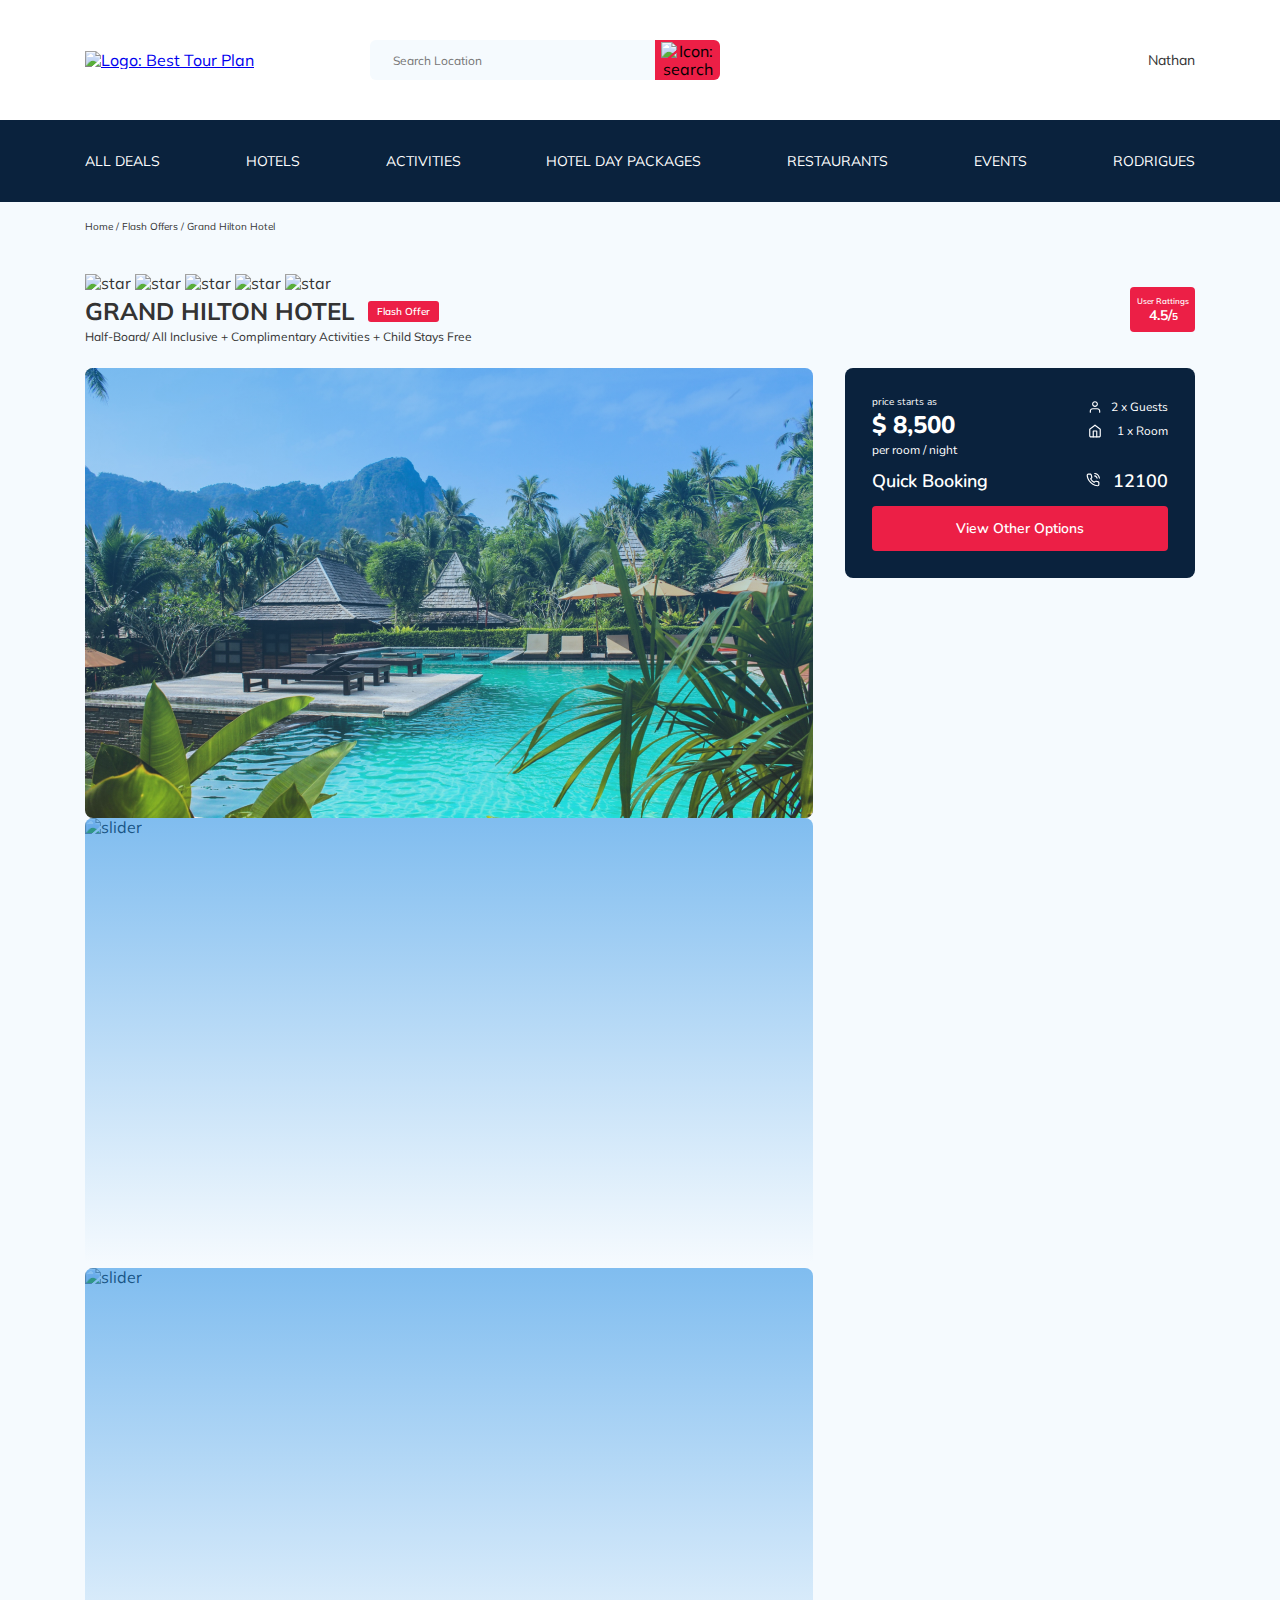
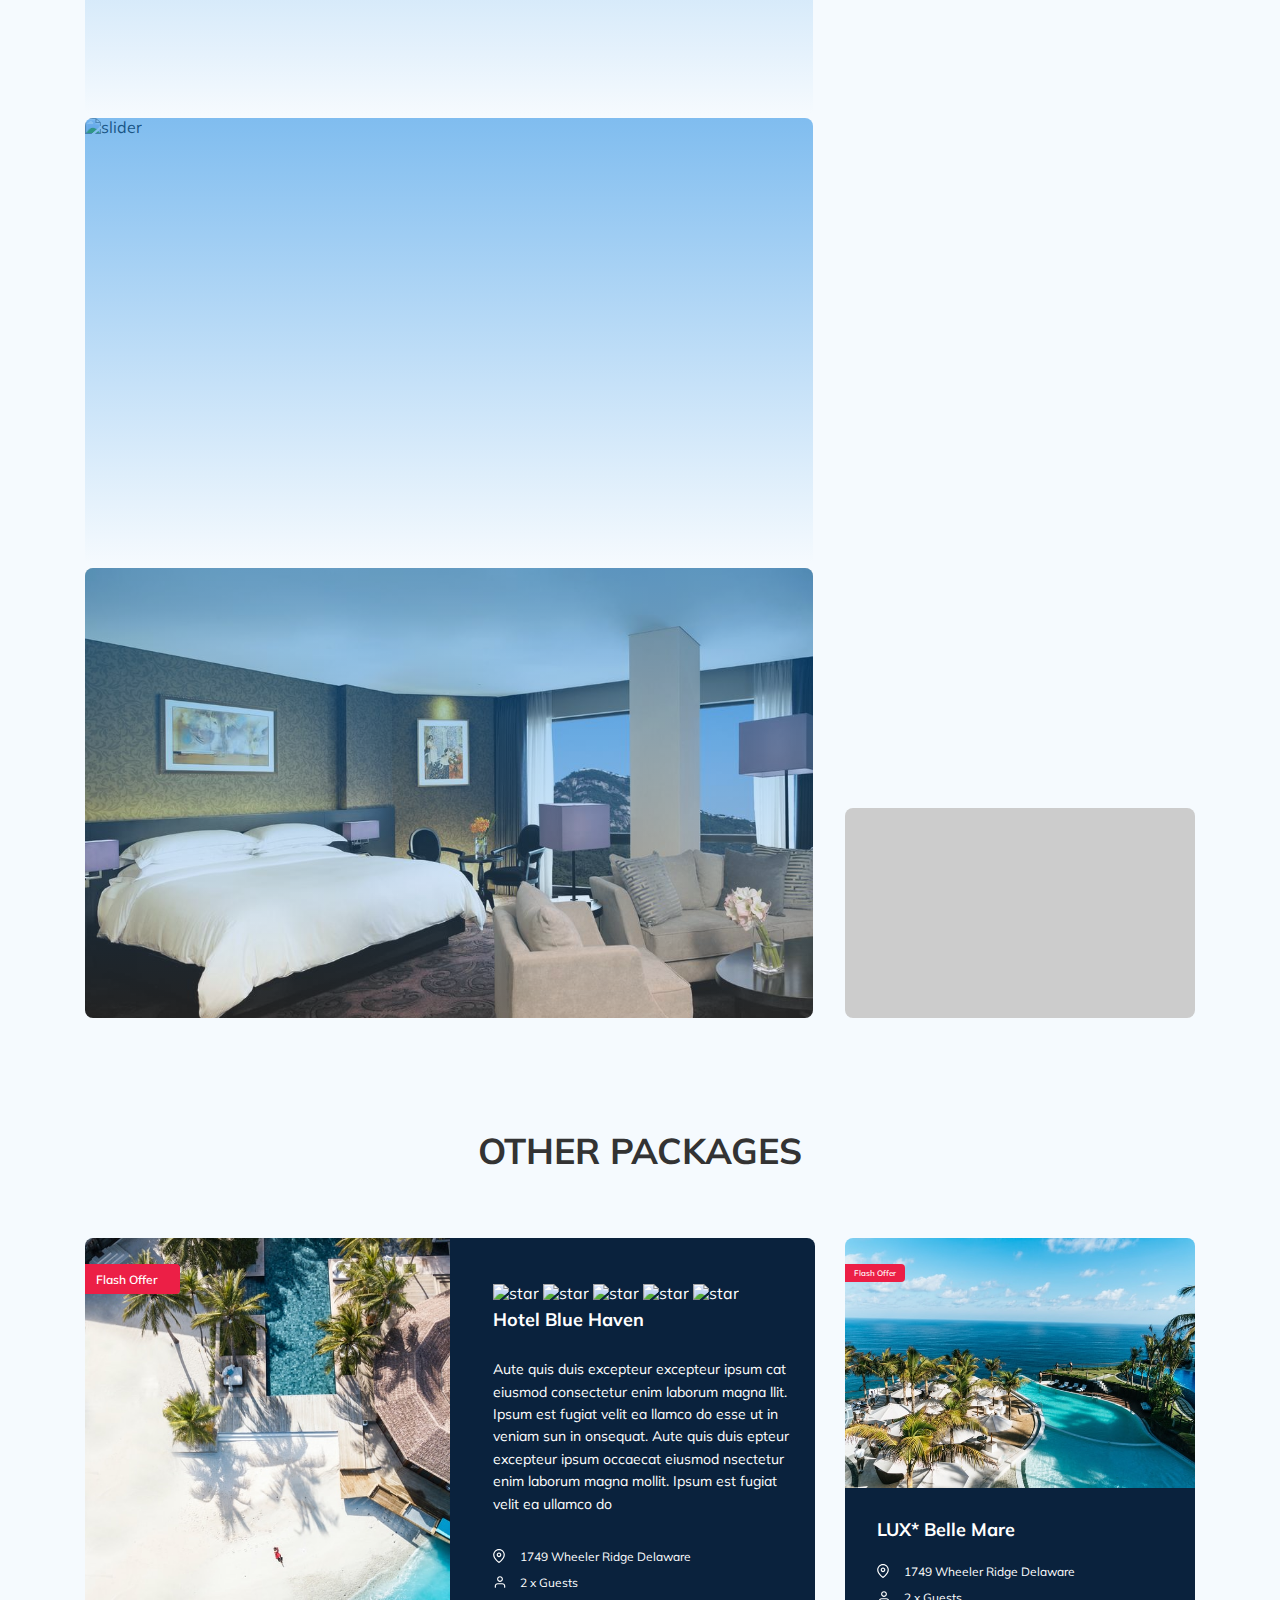
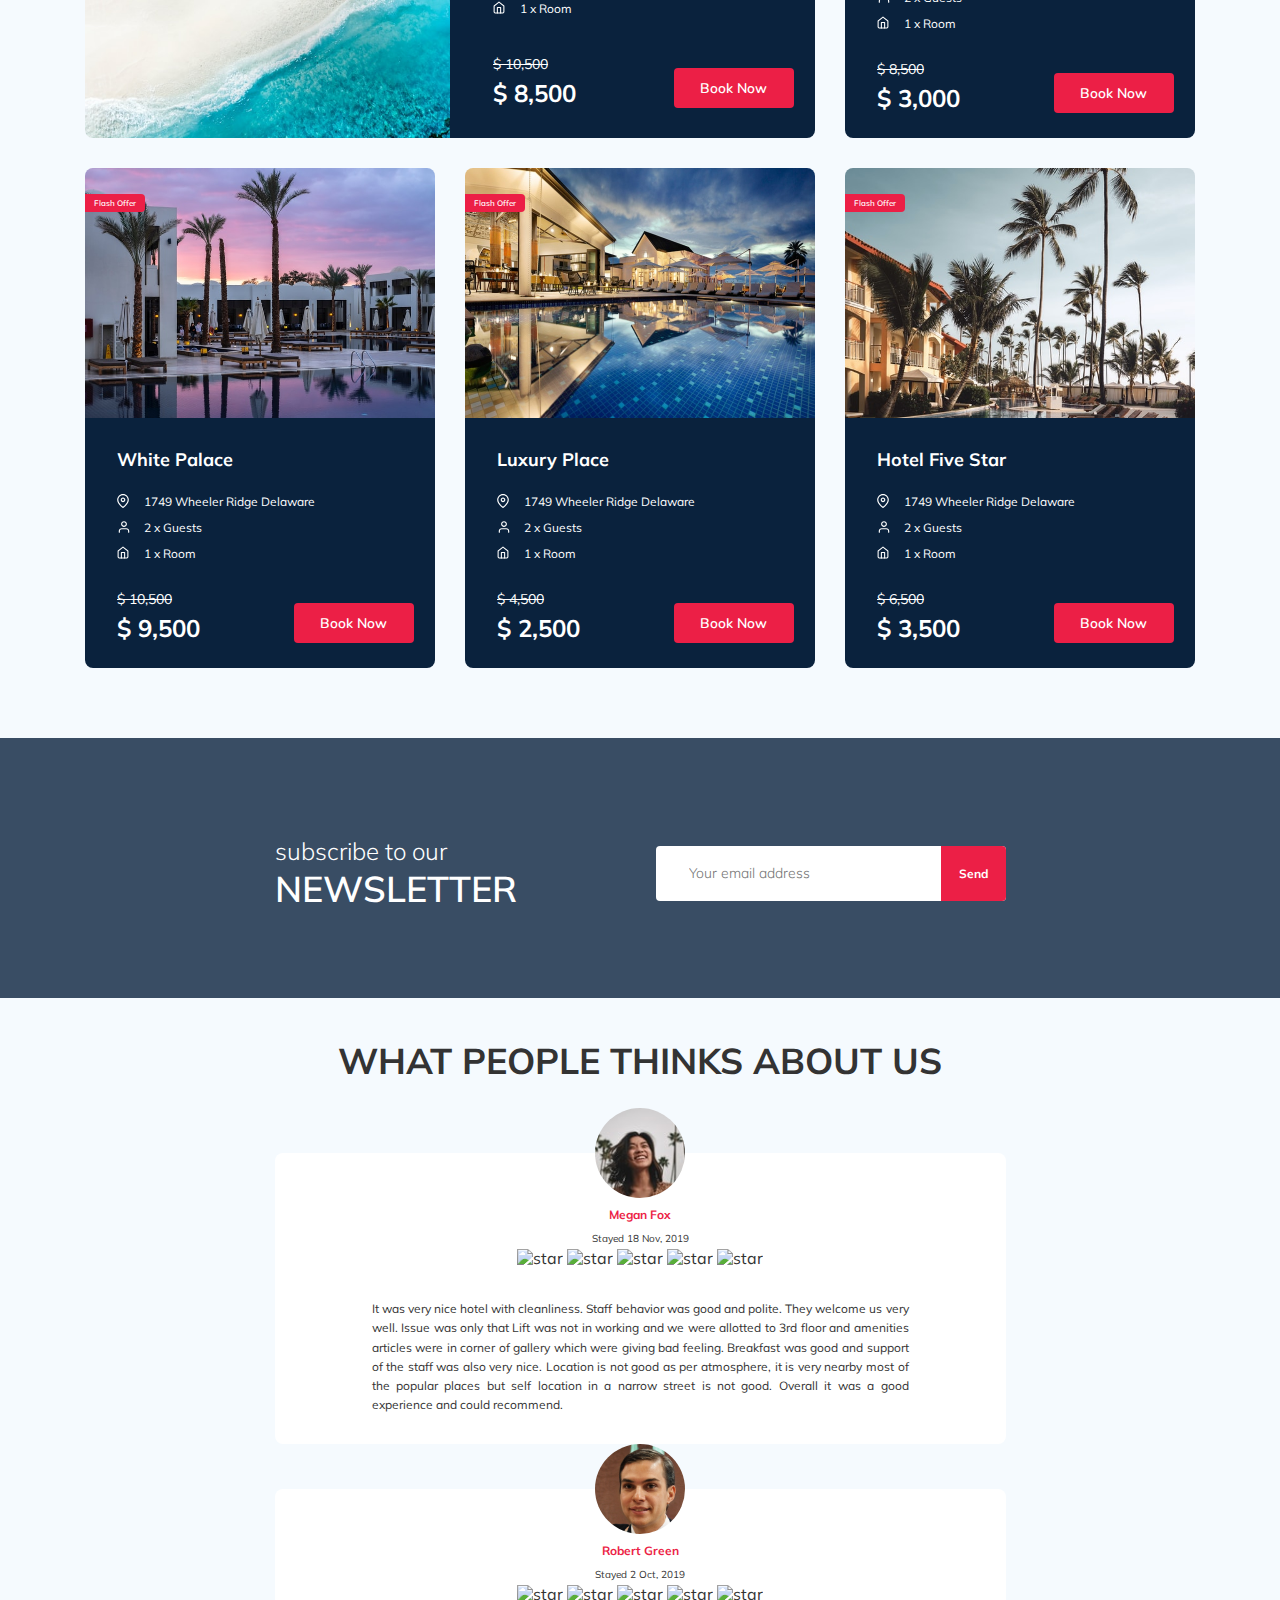
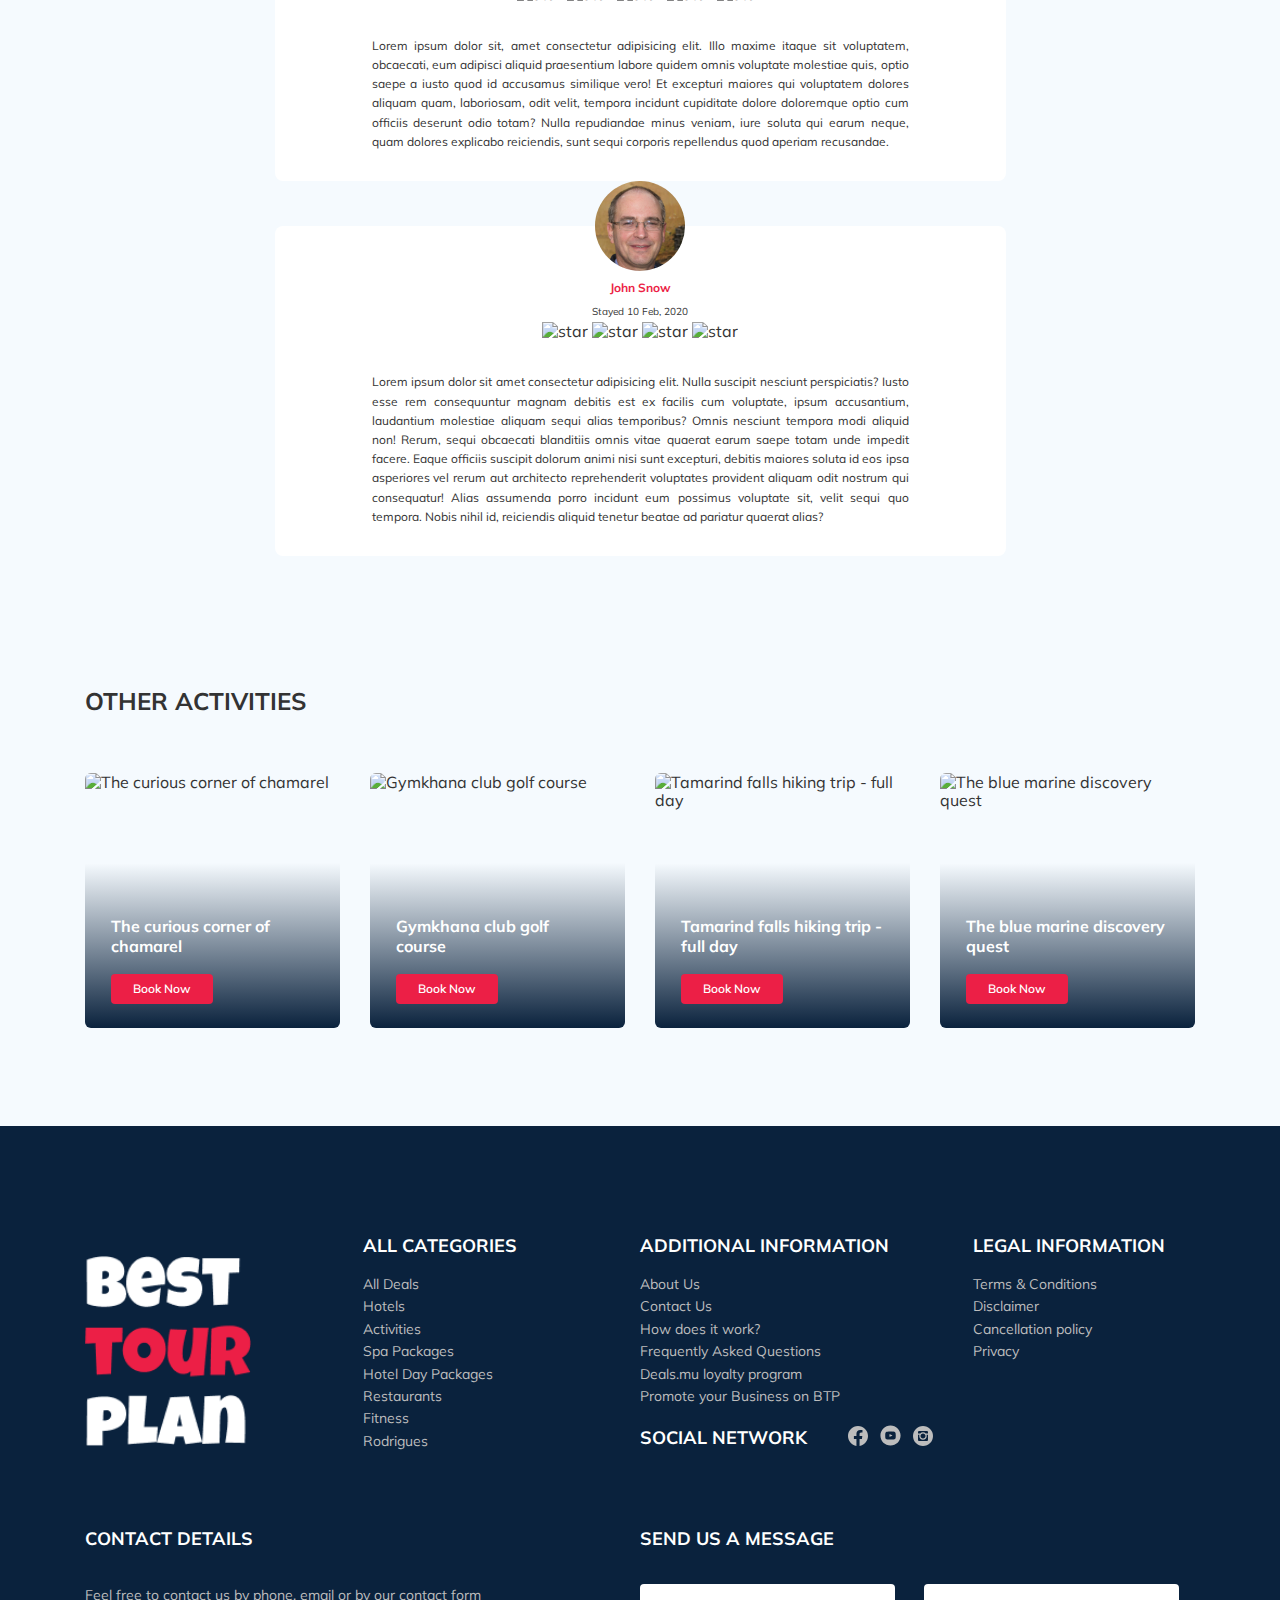
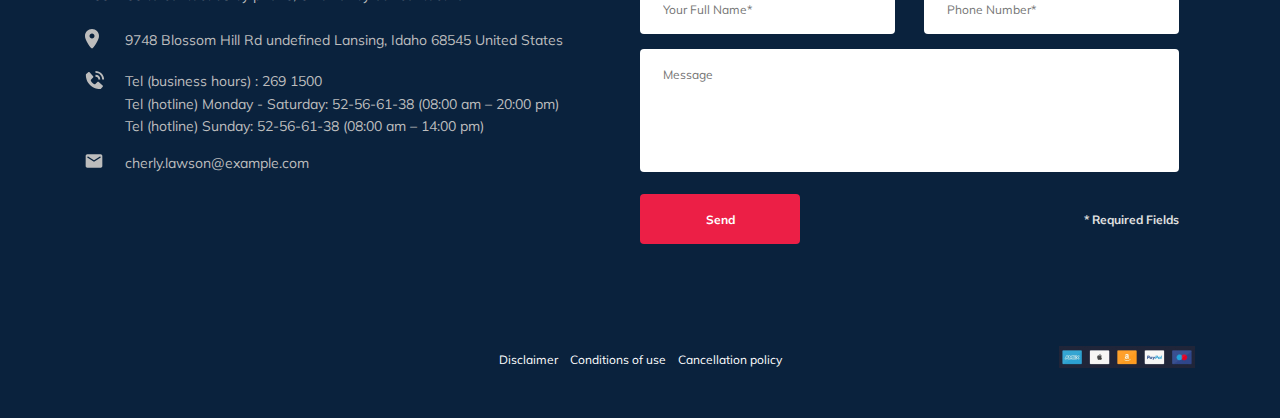
==== commit 22c0e244: "fix: footer form input validation" ====
--- a/index.html
+++ b/index.html
@@ -8,701 +8,717 @@
   <link rel="stylesheet" href="css/swiper-bundle.min.css">
   <link rel="stylesheet" href="css/style.css">
 </head>
-<body>
-  <header class="navbar navbar--mobile--fixed">
-    <div class="container">
-      <div class="navbar-top">
-
-        <a href="index.html" class="logo">
-          <img src="img/Horizontal-logo.svg" alt="Logo: Best Tour Plan" class="logo__image">
-        </a>
-
-        <form action="#" class="search navbar__search navbar__search--mobile--hidden">
-          <input type="text" class="search__input" placeholder="Search Location">
-          <button class="search__button">
-            <img src="img/search.svg" alt="Icon: search" class="search__icon">
+  <body>
+    <header class="navbar navbar--mobile--fixed">
+      <div class="container">
+        <div class="navbar-top">
+
+          <a href="index.html" class="logo">
+            <img src="img/Horizontal-logo.svg" alt="Logo: Best Tour Plan" class="logo__image">
+          </a>
+
+          <form action="#" class="search navbar__search navbar__search--mobile--hidden">
+            <input type="text" class="search__input" placeholder="Search Location">
+            <button class="search__button">
+              <img src="img/search.svg" alt="Icon: search" class="search__icon">
+            </button>
+          </form>
+
+          <a href="#" class="user navbar__user navbar__user--mobile--hidden">
+            <div class="user__avatar">
+              <!-- <img src="img/user-avatar.jpg" alt="Avatar: Nathan" class="avatar user__avatar"> -->
+            </div>
+            <span class="user__name">Nathan</span>
+          </a>
+          <button class="menu-btn navbar-top__menu-btn">
+            <span class="menu-btn__line"></span>
+            <span class="menu-btn__line"></span>
+            <span class="menu-btn__line"></span>
           </button>
-        </form>
-
-        <a href="#" class="user navbar__user navbar__user--mobile--hidden">
-          <div class="user__avatar">
-            <!-- <img src="img/user-avatar.jpg" alt="Avatar: Nathan" class="avatar user__avatar"> -->
-          </div>
-          <span class="user__name">Nathan</span>
-        </a>
-        <button class="menu-btn navbar-top__menu-btn">
-          <span class="menu-btn__line"></span>
-          <span class="menu-btn__line"></span>
-          <span class="menu-btn__line"></span>
-        </button>
-      </div>
-      <!-- /.navbar-top -->    
-    </div>
-    <!-- /.container -->
-    <div class="navbar-bottom">
+        </div>
+        <!-- /.navbar-top -->    
+      </div>
+      <!-- /.container -->
+      <div class="navbar-bottom">
+        <div class="container">
+          <ul class="navbar-menu">
+            <li class="navbar-menu__item navbar-menu__item--mobile--visible">
+              <a href="#" class="user navbar__user navbar__user--mobile--visible">
+                <div class="user__avatar">
+                </div>
+                <span class="user__name user__name--light">Nathan</span>
+              </a>
+            </li>
+            <li class="navbar-menu__item navbar-menu__item--mobile--visible">
+              <form action="#" class="search navbar__search navbar__search--mobile--visible">
+                <input type="text" class="search__input" placeholder="Search Location">
+                <button class="search__button">
+                  <img src="img/search.svg" alt="Icon: search" class="search__icon">
+                </button>
+              </form>
+            </li>
+            <li class="navbar-menu__item">
+              <a href="#" class="navbar-menu__link">All Deals</a>
+            </li>
+            <li class="navbar-menu__item">
+              <a href="#" class="navbar-menu__link">Hotels</a>
+            </li>
+            <li class="navbar-menu__item">
+              <a href="#" class="navbar-menu__link">Activities</a>
+            </li>
+            <li class="navbar-menu__item">
+              <a href="#" class="navbar-menu__link">Hotel Day Packages</a>
+            </li>
+            <li class="navbar-menu__item">
+              <a href="#" class="navbar-menu__link">Restaurants</a>
+            </li>
+            <li class="navbar-menu__item">
+              <a href="#" class="navbar-menu__link">Events</a>
+            </li>
+            <li class="navbar-menu__item">
+              <a href="#" class="navbar-menu__link">Rodrigues</a>
+            </li>
+          </ul>
+        </div>
+        <!-- /.container -->
+      </div>
+      <!-- /.navbar-bottom -->
+    </header>
+
+    <div class="breadcrumbs breadcrumbs--responsive">
       <div class="container">
-        <ul class="navbar-menu">
-          <li class="navbar-menu__item navbar-menu__item--mobile--visible">
-            <a href="#" class="user navbar__user navbar__user--mobile--visible">
-              <div class="user__avatar">
-              </div>
-              <span class="user__name user__name--light">Nathan</span>
-            </a>
-          </li>
-          <li class="navbar-menu__item navbar-menu__item--mobile--visible">
-            <form action="#" class="search navbar__search navbar__search--mobile--visible">
-              <input type="text" class="search__input" placeholder="Search Location">
-              <button class="search__button">
-                <img src="img/search.svg" alt="Icon: search" class="search__icon">
-              </button>
-            </form>
-          </li>
-          <li class="navbar-menu__item">
-            <a href="#" class="navbar-menu__link">All Deals</a>
-          </li>
-          <li class="navbar-menu__item">
-            <a href="#" class="navbar-menu__link">Hotels</a>
-          </li>
-          <li class="navbar-menu__item">
-            <a href="#" class="navbar-menu__link">Activities</a>
-          </li>
-          <li class="navbar-menu__item">
-            <a href="#" class="navbar-menu__link">Hotel Day Packages</a>
-          </li>
-          <li class="navbar-menu__item">
-            <a href="#" class="navbar-menu__link">Restaurants</a>
-          </li>
-          <li class="navbar-menu__item">
-            <a href="#" class="navbar-menu__link">Events</a>
-          </li>
-          <li class="navbar-menu__item">
-            <a href="#" class="navbar-menu__link">Rodrigues</a>
-          </li>
+        <ul class="breadcrumbs__list">
+            <li class="breadcrumbs__item">
+              <a href="#" class="breadcrumbs__link">Home</a>
+            </li>
+            <li class="breadcrumbs__item">
+              <a href="#" class="breadcrumbs__link">Flash Offers</a>
+            </li>
+            <li class="breadcrumbs__item">Grand Hilton Hotel</li>
         </ul>
       </div>
       <!-- /.container -->
     </div>
-    <!-- /.navbar-bottom -->
-  </header>
-
-  <div class="breadcrumbs breadcrumbs--responsive">
-    <div class="container">
-      <ul class="breadcrumbs__list">
-          <li class="breadcrumbs__item">
-            <a href="#" class="breadcrumbs__link">Home</a>
-          </li>
-          <li class="breadcrumbs__item">
-            <a href="#" class="breadcrumbs__link">Flash Offers</a>
-          </li>
-          <li class="breadcrumbs__item">Grand Hilton Hotel</li>
-      </ul>
+    <!-- /.breadcrumbs -->
+    <section class="hotel">
+      <div class="container">
+        <div class="hotel-info">
+          <div class="hotel-descr">
+            <div class="hotel-descr__main">
+              <div class="hotel-descr__stars">
+                <img src="img/star.svg" alt="star">
+                <img src="img/star.svg" alt="star">
+                <img src="img/star.svg" alt="star">
+                <img src="img/star.svg" alt="star">
+                <img src="img/star.svg" alt="star">
+              </div>
+              <!-- /.hotel__stars -->
+              <h1 class="hotel-descr__name">GRAND HILTON HOTEL</h1>
+              <span class="hotel-descr__offer">Flash Offer</span>
+            </div>
+            <!-- /.hotel-descr__wrapper -->
+            <span class="hotel-descr__terms">Half-Board/ All Inclusive + Complimentary Activities + Child Stays Free</span>
+          </div>
+          <!-- /.hotel-descr -->
+          <div class="hotel-rating">
+            <span class="hotel-rating__text">User Rattings</span>
+            <span class="hotel-rating__counter">4.5/<span class="hotel-rating__counter hotel-rating__counter--small">5</span>
+            </span>
+          </div>
+          <!-- /.hotel-rating -->
+        </div>
+        <!-- /.hotel-info -->
+
+        <div class="hotel-grid">
+            <div class="swiper-container hotel-slider hotel__slider">
+              <div class="swiper-wrapper">
+                  <div class="swiper-slide hotel-slider__item">
+                    <img class="swiper-slide__image hotel-slider__image" src="img/slider-img-1.jpg" alt="slider">
+                  </div>
+                  <div class="swiper-slide hotel-slider__item">
+                    <img class="swiper-slide__image hotel-slider__image" src="img/slider-img-2.jpg" alt="slider">
+                  </div>
+                  <div class="swiper-slide hotel-slider__item">
+                    <img class="swiper-slide__image hotel-slider__image" src="img/slider-img-3.jpg" alt="slider">
+                  </div>
+                  <div class="swiper-slide hotel-slider__item">
+                    <img class="swiper-slide__image hotel-slider__image" src="img/slider-img-4.jpg" alt="slider">
+                  </div>
+                  <div class="swiper-slide hotel-slider__item">
+                    <img class="swiper-slide__image hotel-slider__image" src="img/slider-img-5.jpg" alt="slider">
+                  </div>
+              </div>
+              <button class="hotel-slider__button hotel-slider__button--prev"></button>
+              <button class="hotel-slider__button hotel-slider__button--next"></button>
+            </div>
+            <!-- /.swiper-container-->
+          <div class="hotel-grid__info">
+            <div class="booking hotel-grid__booking">
+              <div class="booking__terms">
+                <div class="price">
+                  <span class="price__starts">price starts as</span>
+                  <strong class="price__pricetag">$ 8,500</strong>
+                  <span class="price__per-room">per room / night</span>
+                </div>
+                <!-- /.price -->
+                <div class="person-room booking__person-room">
+                  <div class="person-room__guest">
+                    <img src="img/guest.svg" alt="Guest" class="person-room__icon">
+                    <span class="person-room__text">2 x Guests</span>
+                  </div>
+                  <!-- /.person-room__guest -->
+                  <div class="person-room__room">
+                    <img src="img/room.svg" alt="Room" class="person-room__icon">
+                    <span class="person-room__text">1 x Room</span>
+                  </div>
+                  <!-- /.person-room__room -->
+                </div>
+                <!-- /.person-room -->
+              </div>
+              <!-- /.booking__terms -->
+              <div class="call-center">
+                <span class="call-center__text">Quick Booking</span>
+                <div class="call-center__phone">
+                  <a href="tel:12100" class="call-center__link">
+                    <img src="img/phone-call.svg" 
+                    alt="Phone" 
+                    class="call-center__icon">
+                    <span class="call-center__num">12100</span>
+                  </a>
+                </div>
+                <!-- /.call-center__phone -->
+              </div>
+              <!-- /.call-center -->
+              <button data-toggle="modal" class="booking__button">View Other Options</button>
+            </div>
+            <!-- /.hotel-grid__booking -->
+            <div class="map hotel-grid__map" id="map">
+            
+            </div>
+            <!-- /.map hotel-grid__map -->
+          </div>
+          <!-- /.hotel-grid__info -->
+        </div>
+        <!-- /.hotel-grid -->
+        
+      </div>
+      <!-- /.container -->
+    </section>
+    <!-- /.hotel -->
+    <section class="packages">
+      <div class="container">
+        <h2 class="packages__title">Other Packages</h2>
+        <div class="packages-wrapper">
+          <div class="packages-card packages-card--detailed">
+            <img src="img/packages-img-1.jpg" alt="Hotel Blue Haven" class="packages-card__image packages-card__image--detailed">
+            <span class="packages-card__offer packages-card__offer--detailed">Flash Offer</span>
+            <div class="packages-card__descr packages-card__descr--detailed">
+              <div class="packages-card__stars packages-card__stars--detailed">
+                <img src="img/star.svg" alt="star">
+                <img src="img/star.svg" alt="star">
+                <img src="img/star.svg" alt="star">
+                <img src="img/star.svg" alt="star">
+                <img src="img/star.svg" alt="star">
+              </div>
+              <h3 class="packages-card__title packages-card__title--detailed">Hotel Blue Haven</h3>
+              <p class="packages-card__text packages-card__text--detailed">Aute quis duis excepteur excepteur ipsum cat eiusmod consectetur enim laborum magna llit. Ipsum est fugiat velit ea llamco do esse ut in veniam sun in onsequat. Aute quis duis epteur excepteur ipsum occaecat eiusmod nsectetur enim laborum magna mollit. Ipsum est fugiat velit ea ullamco do</p>
+              <div class="card-info packages-card__info packages-card__info--detailed">
+                <span class="card-info__location">1749 Wheeler Ridge  Delaware</span>
+                <span class="card-info__guests">2 x Guests</span>
+                <span class="card-info__room">1 x Room</span>
+              </div>
+              <!-- /.packages-card__info -->
+              <div class="card-booking packages-card__booking">
+                <div class="card-booking__price">
+                  <span class="card-booking__ex-price">$ 10,500</span>
+                  <span class="card-booking__price">$ 8,500</span>
+                </div>
+                <!-- /.card-booking__price -->
+                <button class="card-booking__button">Book Now</button>
+              </div>
+              <!-- /.packages-card__booking -->
+            </div>
+            <!-- /.packages-card__descr -->
+          </div>
+          <!-- /.packages-card -->
+          <div class="packages-card">
+            <img src="img/packages-img-2.jpg" alt="LUX* Belle Mare" class="packages-card__image">
+            <span class="packages-card__offer">Flash Offer</span>
+            <div class="packages-card__descr">
+              <div class="packages-card__stars">
+                <img src="img/star.svg" alt="star">
+                <img src="img/star.svg" alt="star">
+                <img src="img/star.svg" alt="star">
+                <img src="img/star.svg" alt="star">
+                <img src="img/star.svg" alt="star">
+              </div>
+              <h3 class="packages-card__title">LUX* Belle Mare</h3>
+              <p class="packages-card__text">Aute quis duis excepteur excepteur ipsum cat eiusmod consectetur enim laborum magna llit. Ipsum est fugiat velit ea llamco do esse ut in veniam sun in onsequat. Aute quis duis epteur excepteur ipsum occaecat eiusmod nsectetur enim laborum magna mollit. Ipsum est fugiat velit ea ullamco do</p>
+              <div class="card-info packages-card__info">
+                <span class="card-info__location">1749 Wheeler Ridge  Delaware</span>
+                <span class="card-info__guests">2 x Guests</span>
+                <span class="card-info__room">1 x Room</span>
+              </div>
+              <!-- /.packages-card__info -->
+              <div class="card-booking packages-card__booking">
+                <div class="card-booking__price">
+                  <span class="card-booking__ex-price">$ 8,500</span>
+                  <span class="card-booking__price">$ 3,000</span>
+                </div>
+                <!-- /.card-booking__price -->
+                <button class="card-booking__button">Book Now</button>
+              </div>
+              <!-- /.packages-card__booking -->
+            </div>
+            <!-- /.packages-card__descr -->
+          </div>
+          <!-- /.packages-card -->
+          <div class="packages-card">
+            <img src="img/packages-img-3.jpg" alt="White Palace" class="packages-card__image">
+            <span class="packages-card__offer">Flash Offer</span>
+            <div class="packages-card__descr">
+              <div class="packages-card__stars">
+                <img src="img/star.svg" alt="star">
+                <img src="img/star.svg" alt="star">
+                <img src="img/star.svg" alt="star">
+                <img src="img/star.svg" alt="star">
+                <img src="img/star.svg" alt="star">
+              </div>
+              <h3 class="packages-card__title">White Palace</h3>
+              <p class="packages-card__text">Aute quis duis excepteur excepteur ipsum cat eiusmod consectetur enim laborum magna llit. Ipsum est fugiat velit ea llamco do esse ut in veniam sun in onsequat. Aute quis duis epteur excepteur ipsum occaecat eiusmod nsectetur enim laborum magna mollit. Ipsum est fugiat velit ea ullamco do</p>
+              <div class="card-info packages-card__info">
+                <span class="card-info__location">1749 Wheeler Ridge  Delaware</span>
+                <span class="card-info__guests">2 x Guests</span>
+                <span class="card-info__room">1 x Room</span>
+              </div>
+              <!-- /.packages-card__info -->
+              <div class="card-booking packages-card__booking">
+                <div class="card-booking__price">
+                  <span class="card-booking__ex-price">$ 10,500</span>
+                  <span class="card-booking__price">$ 9,500</span>
+                </div>
+                <!-- /.card-booking__price -->
+                <button class="card-booking__button">Book Now</button>
+              </div>
+              <!-- /.packages-card__booking -->
+            </div>
+            <!-- /.packages-card__descr -->
+          </div>
+          <!-- /.packages-card -->
+          <div class="packages-card">
+            <img src="img/packages-img-4.jpg" alt="Luxury Place" class="packages-card__image">
+            <span class="packages-card__offer">Flash Offer</span>
+            <div class="packages-card__descr">
+              <div class="packages-card__stars">
+                <img src="img/star.svg" alt="star">
+                <img src="img/star.svg" alt="star">
+                <img src="img/star.svg" alt="star">
+                <img src="img/star.svg" alt="star">
+                <img src="img/star.svg" alt="star">
+              </div>
+              <h3 class="packages-card__title">Luxury Place</h3>
+              <p class="packages-card__text">Aute quis duis excepteur excepteur ipsum cat eiusmod consectetur enim laborum magna llit. Ipsum est fugiat velit ea llamco do esse ut in veniam sun in onsequat. Aute quis duis epteur excepteur ipsum occaecat eiusmod nsectetur enim laborum magna mollit. Ipsum est fugiat velit ea ullamco do</p>
+              <div class="card-info packages-card__info">
+                <span class="card-info__location">1749 Wheeler Ridge  Delaware</span>
+                <span class="card-info__guests">2 x Guests</span>
+                <span class="card-info__room">1 x Room</span>
+              </div>
+              <!-- /.packages-card__info -->
+              <div class="card-booking packages-card__booking">
+                <div class="card-booking__price">
+                  <span class="card-booking__ex-price">$ 4,500</span>
+                  <span class="card-booking__price">$ 2,500</span>
+                </div>
+                <!-- /.card-booking__price -->
+                <button class="card-booking__button">Book Now</button>
+              </div>
+              <!-- /.packages-card__booking -->
+            </div>
+            <!-- /.packages-card__descr -->
+          </div>
+          <!-- /.packages-card -->
+          <div class="packages-card">
+            <img src="img/packages-img-5.jpg" alt="Hotel Five Star" class="packages-card__image">
+            <span class="packages-card__offer">Flash Offer</span>
+            <div class="packages-card__descr">
+              <div class="packages-card__stars">
+                <img src="img/star.svg" alt="star">
+                <img src="img/star.svg" alt="star">
+                <img src="img/star.svg" alt="star">
+                <img src="img/star.svg" alt="star">
+                <img src="img/star.svg" alt="star">
+              </div>
+              <h3 class="packages-card__title">Hotel Five Star</h3>
+              <p class="packages-card__text">Aute quis duis excepteur excepteur ipsum cat eiusmod consectetur enim laborum magna llit. Ipsum est fugiat velit ea llamco do esse ut in veniam sun in onsequat. Aute quis duis epteur excepteur ipsum occaecat eiusmod nsectetur enim laborum magna mollit. Ipsum est fugiat velit ea ullamco do</p>
+              <div class="card-info packages-card__info">
+                <span class="card-info__location">1749 Wheeler Ridge  Delaware
+                </span>
+                <span class="card-info__guests">2 x Guests</span>
+                <span class="card-info__room">1 x Room</span>
+              </div>
+              <!-- /.packages-card__info -->
+              <div class="card-booking packages-card__booking">
+                <div class="card-booking__price">
+                  <span class="card-booking__ex-price">$ 6,500</span>
+                  <span class="card-booking__price">$ 3,500</span>
+                </div>
+                <!-- /.card-booking__price -->
+                <button class="card-booking__button">Book Now</button>
+              </div>
+              <!-- /.packages-card__booking -->
+            </div>
+            <!-- /.packages-card__descr -->
+          </div>
+          <!-- /.packages-card -->
+        </div>
+        <!-- /.packages-wrapper -->
+      </div>
+      <!-- /.container -->
+    </section>
+    <!-- /.packages -->
+    <section class="newsletter">
+      <div class="newsletter-wrapper">
+        <h2 class="newsletter-title newsletter__title">subscribe to our
+          <span class="newsletter-title__strong">Newsletter</span>
+        </h2>
+        <form action="send.php" method="POST" class=" form subscribe newsletter__subscribe">
+          <input 
+            type="text" 
+            class="subscribe__input input" 
+            placeholder="Your email address"
+            name="email"
+            required
+          />
+          <button class="subscribe__button" type="submit">Send</button>
+        </form>
+      </div>
+      <!-- /.newsletter-wrapper -->
+    </section>
+    <!-- /.newsletter -->
+    <section class="reviews">
+      <div class="container">
+        <h2 class="reviews__title">What people thinks about us</h2>
+        <div class="swiper-container reviews-slider">
+          <div class="swiper-wrapper">
+            <div class="swiper-slide">
+              <div class="reviews-slider__item">
+                <div class="reviews-slider__profile">
+                  <img src="img/reviews-avatar-1.jpg" alt="Photo: Megan Fox" class="reviews-slider__avatar">
+                  <h3 class="reviews-slider__username">Megan Fox</h3>
+                  <span class="reviews-slider__date">Stayed 18 Nov, 2019</span>
+                  <div class="reviews-slider__stars">
+                    <img src="img/star.svg" alt="star">
+                    <img src="img/star.svg" alt="star">
+                    <img src="img/star.svg" alt="star">
+                    <img src="img/star.svg" alt="star">
+                    <img src="img/star.svg" alt="star">
+                  </div>
+                  <!-- /.reviews-slider__stars -->
+                </div>
+                <!-- /.reviews-slider__profile -->
+                <p class="reviews-slider__text">
+                  It was very nice hotel with cleanliness. Staff behavior was good and polite. They welcome us very well. Issue was only that Lift was not in working and we were allotted to 3rd floor and amenities articles were in corner of gallery which were giving bad feeling. Breakfast was good and support of the staff was also very nice. Location is not good as per atmosphere, it is very nearby most of the popular places but self location in a narrow street is not good. Overall it was a good experience and could recommend. 
+                </p>
+              </div>
+              <!-- /.reviews-slider__item -->
+            </div>
+            <!-- /.swiper-slide -->
+            <div class="swiper-slide">
+              <div class="reviews-slider__item">
+                <div class="reviews-slider__profile">
+                  <img src="img/reviews-avatar-2.jpg" alt="Photo: Robert Green" class="reviews-slider__avatar">
+                  <h3 class="reviews-slider__username">Robert Green</h3>
+                  <span class="reviews-slider__date">Stayed 2 Oct, 2019</span>
+                  <div class="reviews-slider__stars">
+                    <img src="img/star.svg" alt="star">
+                    <img src="img/star.svg" alt="star">
+                    <img src="img/star.svg" alt="star">
+                    <img src="img/star.svg" alt="star">
+                    <img src="img/star.svg" alt="star">
+                  </div>
+                  <!-- /.reviews-slider__stars -->
+                </div>
+                <!-- /.reviews-slider__profile -->
+                <p class="reviews-slider__text">
+                  Lorem ipsum dolor sit, amet consectetur adipisicing elit. Illo maxime itaque sit voluptatem, obcaecati, eum adipisci aliquid praesentium labore quidem omnis voluptate molestiae quis, optio saepe a iusto quod id accusamus similique vero! Et excepturi maiores qui voluptatem dolores aliquam quam, laboriosam, odit velit, tempora incidunt cupiditate dolore doloremque optio cum officiis deserunt odio totam? Nulla repudiandae minus veniam, iure soluta qui earum neque, quam dolores explicabo reiciendis, sunt sequi corporis repellendus quod aperiam recusandae.
+                </p>
+              </div>
+              <!-- /.reviews-slider__item -->
+            </div>
+            <!-- /.swiper-slide -->
+            <div class="swiper-slide">
+              <div class="reviews-slider__item">
+                <div class="reviews-slider__profile">
+                  <img src="img/reviews-avatar-3.jpg" alt="Photo: John Snow" class="reviews-slider__avatar">
+                  <h3 class="reviews-slider__username">John Snow</h3>
+                  <span class="reviews-slider__date">Stayed 10 Feb, 2020</span>
+                  <div class="reviews-slider__stars">
+                    <img src="img/star.svg" alt="star">
+                    <img src="img/star.svg" alt="star">
+                    <img src="img/star.svg" alt="star">
+                    <img src="img/star.svg" alt="star">
+                    <!-- <img src="img/star.svg" alt="star"> -->
+                  </div>
+                  <!-- /.reviews-slider__stars -->
+                </div>
+                <!-- /.reviews-slider__profile -->
+                <p class="reviews-slider__text">
+                  Lorem ipsum dolor sit amet consectetur adipisicing elit. Nulla suscipit nesciunt perspiciatis? Iusto esse rem consequuntur magnam debitis est ex facilis cum voluptate, ipsum accusantium, laudantium molestiae aliquam sequi alias temporibus? Omnis nesciunt tempora modi aliquid non! Rerum, sequi obcaecati blanditiis omnis vitae quaerat earum saepe totam unde impedit facere. Eaque officiis suscipit dolorum animi nisi sunt excepturi, debitis maiores soluta id eos ipsa asperiores vel rerum aut architecto reprehenderit voluptates provident aliquam odit nostrum qui consequatur! Alias assumenda porro incidunt eum possimus voluptate sit, velit sequi quo tempora. Nobis nihil id, reiciendis aliquid tenetur beatae ad pariatur quaerat alias? 
+                </p>
+              </div>
+              <!-- /.reviews-slider__item -->
+            </div>
+            <!-- /.swiper-slide -->
+          </div>
+          <!-- /.swiper-wrapper -->
+          <button class="reviews-slider__button reviews-slider__button--prev"></button>
+          <button class="reviews-slider__button reviews-slider__button--next"></button>
+        </div>
+        <!-- /.reviews-slider -->
+      </div>
+      <!-- /.container -->
+    </section>
+    <!-- /.reviews -->
+    <section class="activities">
+      <div class="container">
+        <h2 class="activities__title">Other Activities</h2>
+        <div class="activities-wrapper">
+          <div class="card">
+            <img src="img/activities-img-1.jpg" alt="The curious corner 
+            of chamarel" class="card__image">
+            <h3 class="card__title">The curious corner 
+              of chamarel</h3>
+            <button class="card__button">Book Now</button>
+          </div>
+          <!-- /.card -->
+          <div class="card">
+            <img src="img/activities-img-2.jpg" alt="Gymkhana club golf
+            course" class="card__image">
+            <h3 class="card__title">Gymkhana club golf
+              course</h3>
+            <button class="card__button">Book Now</button>
+          </div>
+          <!-- /.card -->
+          <div class="card">
+            <img src="img/activities-img-3.jpg" alt="Tamarind falls hiking
+            trip - full day" class="card__image">
+            <h3 class="card__title">Tamarind falls hiking
+              trip - full day</h3>
+            <button class="card__button">Book Now</button>
+          </div>
+          <!-- /.card -->
+          <div class="card">
+            <img src="img/activities-img-4.jpg" alt="The blue marine discovery
+            quest" class="card__image">
+            <h3 class="card__title">The blue marine discovery
+              quest</h3>
+            <button class="card__button">Book Now</button>
+          </div>
+          <!-- /.card -->
+        </div>
+        <!-- /.activities-wrapper -->
+      </div>
+      <!-- /.container -->
+    </section>
+    <!-- /.activities -->
+    <footer class="footer">
+      <div class="container">
+        <div class="footer-wrapper">
+          <img src="img/logo-vertical.png" alt="Logo: Best Tour Plan" class="footer__logo">
+          <div class="footer__list footer__categories">
+            <h3 class="footer__title">ALL CATEGORIES</h3>
+            <ul class="footer__ul">
+              <li class="footer__item"><a href="#" class="footer__link">All Deals</a></li>
+              <li class="footer__item"><a href="#" class="footer__link">Hotels</a></li>
+              <li class="footer__item"><a href="#" class="footer__link">Activities</a></li>
+              <li class="footer__item"><a href="#" class="footer__link">Spa Packages</a></li>
+              <li class="footer__item"><a href="#" class="footer__link">Hotel Day Packages</a></li>
+              <li class="footer__item"><a href="#" class="footer__link">Restaurants</a></li>
+              <li class="footer__item"><a href="#" class="footer__link">Fitness</a></li>
+              <li class="footer__item"><a href="#" class="footer__link">Rodrigues</a></li>
+            </ul>
+          </div>
+          <!-- /.footer__item footer__categories -->
+
+          <div class="footer__list footer__additional">
+            <h3 class="footer__title">ADDITIONAL INFORMATION</h3>
+            <ul class="footer__ul">
+              <li class="footer__item"><a href="#" class="footer__link">About Us</a></li>
+              <li class="footer__item"><a href="#" class="footer__link">Contact Us</a></li>
+              <li class="footer__item"><a href="#" class="footer__link">How does it work?</a></li>
+              <li class="footer__item"><a href="#" class="footer__link">Frequently Asked Questions</a></li>
+              <li class="footer__item"><a href="#" class="footer__link">Deals.mu loyalty program</a></li>
+              <li class="footer__item"><a href="#" class="footer__link">Promote your Business on BTP</a></li>
+            </ul>
+          </div>
+          <!-- /.footer__list footer__additional -->
+
+          <div class="footer__social-networks">
+            <h3 class="footer__title footer__title--inline">Social Network</h3>
+            <div class="footer__social-icons">
+              <a href="#" class="footer__link">
+                <img src="img/facebook.svg" alt="facebook">
+              </a>
+              <a href="#" class="footer__link">
+                <img src="img/youtube.svg" alt="youtube">
+              </a>
+              <a href="#" class="footer__link">
+                <img src="img/instagram.svg" alt="instgram">
+              </a>
+            </div>
+            <!-- /.footer__social-icons -->
+          </div>
+          <!-- /.footer__social -->
+
+          <div class="footer__list footer__legal">
+            <h3 class="footer__title">LEGAL INFORMATION</h3>
+            <ul class="footer__ul">
+              <li class="footer__item"><a href="#" class="footer__link">Terms & Conditions</a></li>
+              <li class="footer__item"><a href="#" class="footer__link">Disclaimer</a></li>
+              <li class="footer__item"><a href="#" class="footer__link">Cancellation policy</a></li>
+              <li class="footer__item"><a href="#" class="footer__link">Privacy</a></li>
+            </ul>
+          </div>
+          <!-- /.footer__list footer__legal -->
+
+          <div class="footer__list footer__contact-details">
+            <h3 class="footer__title footer__title--mb-3">Contact Details</h3>
+            <p class="footer__text">
+              Feel free to contact us by phone, email or by our contact form
+            </p>
+            <ul class="footer__ul">
+              <li class="footer__item footer__item--mb-2">
+                <div class="footer__icon-wrapper">
+                  <img class="footer__icon" src="img/contact-details-pin.svg" alt="icon: map pin">
+                </div>
+                  9748 Blossom Hill Rd undefined Lansing, Idaho 68545 United States
+              </li>
+              <li class="footer__item footer__item--mb-2">
+                <div class="footer__icon-wrapper">
+                  <img class="footer__icon" src="img/contact-details-phone.svg" alt="icon: phone call">
+                </div>
+                Tel (business hours) : 269 1500<br />
+                Tel (hotline) Monday - Saturday: 52-56-61-38 (08:00 am – 20:00 pm)<br />
+                Tel (hotline) Sunday: 52-56-61-38 (08:00 am – 14:00 pm)
+              </li>
+              <li class="footer__item">
+                <div class="footer__icon-wrapper">
+                  <img class="footer__icon" src="img/contact-details-e-mail.svg" alt="icon: e-mail">
+                </div>
+                cherly.lawson@example.com
+              </li>
+            </ul>
+          </div>
+          <!-- /.footer__list footer__contact-details -->
+
+          <div class="footer__contact-form">
+            <h3 class="footer__title footer__title--mb-3">Send us a message</h3>
+            <form action="send.php" method="POST" class="form footer__form">
+              <div class="footer__input-wrapper">
+                <div class="footer__input-group">
+                  <input 
+                  type="text" 
+                  class="input footer__input" 
+                  placeholder="Your Full Name*"
+                  name="name"
+                  required
+                />
+                </div>
+                <!-- /.footer__input-group -->
+                <div class="footer__input-group">
+                  <input 
+                  type="tel" 
+                  class="input footer__input" 
+                  placeholder="Phone Number*"
+                  name="phone"
+                  required
+                />
+                </div>
+                <!-- /.footer__input-group -->
+              </div>
+              <!-- /.footer__input-wrapper -->
+              <textarea 
+                class="message footer__message" 
+                placeholder="Message"
+                name="message"
+              ></textarea>
+              <button class="button footer__button" type="submit">Send</button>
+              <span class="footer__required">* Required Fields</span>
+            </form>
+          </div>
+          <!-- /.footer__message-form -->
+        </div>
+        <!-- /.footer-wrapper -->
+        <div class="footer-bottom">
+          <div class="footer-bottom__wrapper">
+            <div class="footer-bottom__text">
+              <a href="#" class="footer-bottom__link">Disclaimer</a>
+              <a href="#" class="footer-bottom__link">Conditions of use</a>
+              <a href="#" class="footer-bottom__link">Cancellation policy</a>
+            </div>
+            <!-- /.footer-bottom__text -->
+            <div class="footer-bottom__how-to-pay">
+              <img src="img/how-to-pay.jpg" alt="How to pay">
+            </div>
+            <!-- /.footer-bottom__how-to-pay -->
+          </div>
+          <!-- /.footer-bottom__wrapper -->
+        </div>
+        <!-- /.footer__bottom -->
+      </div>
+      <!-- /.container -->
+    </footer>
+
+    <div class="modal">
+      <div class="modal__overlay"></div>
+      <!-- /.modal__overlay -->
+      <div class="modal__dialog">
+        <a href="#" class="modal__close">
+          <img src="img/close-icon.svg" alt="icon: close" class="close-icon">
+        </a>
+        <h4 class="modal__title">Send Us A Feedback</h4>
+        <form action="send.php" method="POST" class="form modal__form">
+          <input 
+            type="text" 
+            class="input modal__input" 
+            placeholder="Your Full Name*"
+            name="modal__name"
+            required
+          />
+          <input 
+            type="tel" 
+            class="input modal__input" 
+            placeholder="Phone Number*"
+            name="modal__phone"
+            required
+          />
+          <input 
+            type="email" 
+            class="input modal__input" 
+            placeholder="Email*"
+            name="modal__email"
+            required
+          />
+          <textarea 
+            class="message modal__message" 
+            placeholder="Message"
+            name="modal__message"
+          ></textarea>
+          <button class="button modal__button" type="submit">Send</button>
+          <span class="modal__required">* Required Fields</span>
+        </form>
+      </div>
+      <!-- /.modal__dialog -->
     </div>
-    <!-- /.container -->
-  </div>
-  <!-- /.breadcrumbs -->
-  <section class="hotel">
-    <div class="container">
-      <div class="hotel-info">
-        <div class="hotel-descr">
-          <div class="hotel-descr__main">
-            <div class="hotel-descr__stars">
-              <img src="img/star.svg" alt="star">
-              <img src="img/star.svg" alt="star">
-              <img src="img/star.svg" alt="star">
-              <img src="img/star.svg" alt="star">
-              <img src="img/star.svg" alt="star">
-            </div>
-            <!-- /.hotel__stars -->
-            <h1 class="hotel-descr__name">GRAND HILTON HOTEL</h1>
-            <span class="hotel-descr__offer">Flash Offer</span>
-          </div>
-          <!-- /.hotel-descr__wrapper -->
-          <span class="hotel-descr__terms">Half-Board/ All Inclusive + Complimentary Activities + Child Stays Free</span>
-        </div>
-        <!-- /.hotel-descr -->
-        <div class="hotel-rating">
-          <span class="hotel-rating__text">User Rattings</span>
-          <span class="hotel-rating__counter">4.5/<span class="hotel-rating__counter hotel-rating__counter--small">5</span>
-          </span>
-        </div>
-        <!-- /.hotel-rating -->
-      </div>
-      <!-- /.hotel-info -->
-
-      <div class="hotel-grid">
-          <div class="swiper-container hotel-slider hotel__slider">
-            <div class="swiper-wrapper">
-                <div class="swiper-slide hotel-slider__item">
-                  <img class="swiper-slide__image hotel-slider__image" src="img/slider-img-1.jpg" alt="slider">
-                </div>
-                <div class="swiper-slide hotel-slider__item">
-                  <img class="swiper-slide__image hotel-slider__image" src="img/slider-img-2.jpg" alt="slider">
-                </div>
-                <div class="swiper-slide hotel-slider__item">
-                  <img class="swiper-slide__image hotel-slider__image" src="img/slider-img-3.jpg" alt="slider">
-                </div>
-                <div class="swiper-slide hotel-slider__item">
-                  <img class="swiper-slide__image hotel-slider__image" src="img/slider-img-4.jpg" alt="slider">
-                </div>
-                <div class="swiper-slide hotel-slider__item">
-                  <img class="swiper-slide__image hotel-slider__image" src="img/slider-img-5.jpg" alt="slider">
-                </div>
-            </div>
-            <button class="hotel-slider__button hotel-slider__button--prev"></button>
-            <button class="hotel-slider__button hotel-slider__button--next"></button>
-          </div>
-          <!-- /.swiper-container-->
-        <div class="hotel-grid__info">
-          <div class="booking hotel-grid__booking">
-            <div class="booking__terms">
-              <div class="price">
-                <span class="price__starts">price starts as</span>
-                <strong class="price__pricetag">$ 8,500</strong>
-                <span class="price__per-room">per room / night</span>
-              </div>
-              <!-- /.price -->
-              <div class="person-room booking__person-room">
-                <div class="person-room__guest">
-                  <img src="img/guest.svg" alt="Guest" class="person-room__icon">
-                  <span class="person-room__text">2 x Guests</span>
-                </div>
-                <!-- /.person-room__guest -->
-                <div class="person-room__room">
-                  <img src="img/room.svg" alt="Room" class="person-room__icon">
-                  <span class="person-room__text">1 x Room</span>
-                </div>
-                <!-- /.person-room__room -->
-              </div>
-              <!-- /.person-room -->
-            </div>
-            <!-- /.booking__terms -->
-            <div class="call-center">
-              <span class="call-center__text">Quick Booking</span>
-              <div class="call-center__phone">
-                <a href="tel:12100" class="call-center__link">
-                  <img src="img/phone-call.svg" 
-                  alt="Phone" 
-                  class="call-center__icon">
-                  <span class="call-center__num">12100</span>
-                </a>
-              </div>
-              <!-- /.call-center__phone -->
-            </div>
-            <!-- /.call-center -->
-            <button data-toggle="modal" class="booking__button">View Other Options</button>
-          </div>
-          <!-- /.hotel-grid__booking -->
-          <div class="map hotel-grid__map" id="map">
-          
-          </div>
-          <!-- /.map hotel-grid__map -->
-        </div>
-        <!-- /.hotel-grid__info -->
-      </div>
-      <!-- /.hotel-grid -->
-      
-    </div>
-    <!-- /.container -->
-  </section>
-  <!-- /.hotel -->
-  <section class="packages">
-    <div class="container">
-      <h2 class="packages__title">Other Packages</h2>
-      <div class="packages-wrapper">
-        <div class="packages-card packages-card--detailed">
-          <img src="img/packages-img-1.jpg" alt="Hotel Blue Haven" class="packages-card__image packages-card__image--detailed">
-          <button class="packages-card__offer packages-card__offer--detailed">Flash Offer</button>
-          <div class="packages-card__descr packages-card__descr--detailed">
-            <div class="packages-card__stars packages-card__stars--detailed">
-              <img src="img/star.svg" alt="star">
-              <img src="img/star.svg" alt="star">
-              <img src="img/star.svg" alt="star">
-              <img src="img/star.svg" alt="star">
-              <img src="img/star.svg" alt="star">
-            </div>
-            <h3 class="packages-card__title packages-card__title--detailed">Hotel Blue Haven</h3>
-            <p class="packages-card__text packages-card__text--detailed">Aute quis duis excepteur excepteur ipsum cat eiusmod consectetur enim laborum magna llit. Ipsum est fugiat velit ea llamco do esse ut in veniam sun in onsequat. Aute quis duis epteur excepteur ipsum occaecat eiusmod nsectetur enim laborum magna mollit. Ipsum est fugiat velit ea ullamco do</p>
-            <div class="card-info packages-card__info packages-card__info--detailed">
-              <span class="card-info__location">1749 Wheeler Ridge  Delaware</span>
-              <span class="card-info__guests">2 x Guests</span>
-              <span class="card-info__room">1 x Room</span>
-            </div>
-            <!-- /.packages-card__info -->
-            <div class="card-booking packages-card__booking">
-              <div class="card-booking__price">
-                <span class="card-booking__ex-price">$ 10,500</span>
-                <span class="card-booking__price">$ 8,500</span>
-              </div>
-              <!-- /.card-booking__price -->
-              <button class="card-booking__button">Book Now</button>
-            </div>
-            <!-- /.packages-card__booking -->
-          </div>
-          <!-- /.packages-card__descr -->
-        </div>
-        <!-- /.packages-card -->
-        <div class="packages-card">
-          <img src="img/packages-img-2.jpg" alt="LUX* Belle Mare" class="packages-card__image">
-          <span class="packages-card__offer">Flash Offer</span>
-          <div class="packages-card__descr">
-            <div class="packages-card__stars">
-              <img src="img/star.svg" alt="star">
-              <img src="img/star.svg" alt="star">
-              <img src="img/star.svg" alt="star">
-              <img src="img/star.svg" alt="star">
-              <img src="img/star.svg" alt="star">
-            </div>
-            <h3 class="packages-card__title">LUX* Belle Mare</h3>
-            <p class="packages-card__text">Aute quis duis excepteur excepteur ipsum cat eiusmod consectetur enim laborum magna llit. Ipsum est fugiat velit ea llamco do esse ut in veniam sun in onsequat. Aute quis duis epteur excepteur ipsum occaecat eiusmod nsectetur enim laborum magna mollit. Ipsum est fugiat velit ea ullamco do</p>
-            <div class="card-info packages-card__info">
-              <span class="card-info__location">1749 Wheeler Ridge  Delaware</span>
-              <span class="card-info__guests">2 x Guests</span>
-              <span class="card-info__room">1 x Room</span>
-            </div>
-            <!-- /.packages-card__info -->
-            <div class="card-booking packages-card__booking">
-              <div class="card-booking__price">
-                <span class="card-booking__ex-price">$ 8,500</span>
-                <span class="card-booking__price">$ 3,000</span>
-              </div>
-              <!-- /.card-booking__price -->
-              <button class="card-booking__button">Book Now</button>
-            </div>
-            <!-- /.packages-card__booking -->
-          </div>
-          <!-- /.packages-card__descr -->
-        </div>
-        <!-- /.packages-card -->
-        <div class="packages-card">
-          <img src="img/packages-img-3.jpg" alt="White Palace" class="packages-card__image">
-          <span class="packages-card__offer">Flash Offer</span>
-          <div class="packages-card__descr">
-            <div class="packages-card__stars">
-              <img src="img/star.svg" alt="star">
-              <img src="img/star.svg" alt="star">
-              <img src="img/star.svg" alt="star">
-              <img src="img/star.svg" alt="star">
-              <img src="img/star.svg" alt="star">
-            </div>
-            <h3 class="packages-card__title">White Palace</h3>
-            <p class="packages-card__text">Aute quis duis excepteur excepteur ipsum cat eiusmod consectetur enim laborum magna llit. Ipsum est fugiat velit ea llamco do esse ut in veniam sun in onsequat. Aute quis duis epteur excepteur ipsum occaecat eiusmod nsectetur enim laborum magna mollit. Ipsum est fugiat velit ea ullamco do</p>
-            <div class="card-info packages-card__info">
-              <span class="card-info__location">1749 Wheeler Ridge  Delaware</span>
-              <span class="card-info__guests">2 x Guests</span>
-              <span class="card-info__room">1 x Room</span>
-            </div>
-            <!-- /.packages-card__info -->
-            <div class="card-booking packages-card__booking">
-              <div class="card-booking__price">
-                <span class="card-booking__ex-price">$ 10,500</span>
-                <span class="card-booking__price">$ 9,500</span>
-              </div>
-              <!-- /.card-booking__price -->
-              <button class="card-booking__button">Book Now</button>
-            </div>
-            <!-- /.packages-card__booking -->
-          </div>
-          <!-- /.packages-card__descr -->
-        </div>
-        <!-- /.packages-card -->
-        <div class="packages-card">
-          <img src="img/packages-img-4.jpg" alt="Luxury Place" class="packages-card__image">
-          <span class="packages-card__offer">Flash Offer</span>
-          <div class="packages-card__descr">
-            <div class="packages-card__stars">
-              <img src="img/star.svg" alt="star">
-              <img src="img/star.svg" alt="star">
-              <img src="img/star.svg" alt="star">
-              <img src="img/star.svg" alt="star">
-              <img src="img/star.svg" alt="star">
-            </div>
-            <h3 class="packages-card__title">Luxury Place</h3>
-            <p class="packages-card__text">Aute quis duis excepteur excepteur ipsum cat eiusmod consectetur enim laborum magna llit. Ipsum est fugiat velit ea llamco do esse ut in veniam sun in onsequat. Aute quis duis epteur excepteur ipsum occaecat eiusmod nsectetur enim laborum magna mollit. Ipsum est fugiat velit ea ullamco do</p>
-            <div class="card-info packages-card__info">
-              <span class="card-info__location">1749 Wheeler Ridge  Delaware</span>
-              <span class="card-info__guests">2 x Guests</span>
-              <span class="card-info__room">1 x Room</span>
-            </div>
-            <!-- /.packages-card__info -->
-            <div class="card-booking packages-card__booking">
-              <div class="card-booking__price">
-                <span class="card-booking__ex-price">$ 4,500</span>
-                <span class="card-booking__price">$ 2,500</span>
-              </div>
-              <!-- /.card-booking__price -->
-              <button class="card-booking__button">Book Now</button>
-            </div>
-            <!-- /.packages-card__booking -->
-          </div>
-          <!-- /.packages-card__descr -->
-        </div>
-        <!-- /.packages-card -->
-        <div class="packages-card">
-          <img src="img/packages-img-5.jpg" alt="Hotel Five Star" class="packages-card__image">
-          <span class="packages-card__offer">Flash Offer</span>
-          <div class="packages-card__descr">
-            <div class="packages-card__stars">
-              <img src="img/star.svg" alt="star">
-              <img src="img/star.svg" alt="star">
-              <img src="img/star.svg" alt="star">
-              <img src="img/star.svg" alt="star">
-              <img src="img/star.svg" alt="star">
-            </div>
-            <h3 class="packages-card__title">Hotel Five Star</h3>
-            <p class="packages-card__text">Aute quis duis excepteur excepteur ipsum cat eiusmod consectetur enim laborum magna llit. Ipsum est fugiat velit ea llamco do esse ut in veniam sun in onsequat. Aute quis duis epteur excepteur ipsum occaecat eiusmod nsectetur enim laborum magna mollit. Ipsum est fugiat velit ea ullamco do</p>
-            <div class="card-info packages-card__info">
-              <span class="card-info__location">1749 Wheeler Ridge  Delaware
-              </span>
-              <span class="card-info__guests">2 x Guests</span>
-              <span class="card-info__room">1 x Room</span>
-            </div>
-            <!-- /.packages-card__info -->
-            <div class="card-booking packages-card__booking">
-              <div class="card-booking__price">
-                <span class="card-booking__ex-price">$ 6,500</span>
-                <span class="card-booking__price">$ 3,500</span>
-              </div>
-              <!-- /.card-booking__price -->
-              <button class="card-booking__button">Book Now</button>
-            </div>
-            <!-- /.packages-card__booking -->
-          </div>
-          <!-- /.packages-card__descr -->
-        </div>
-        <!-- /.packages-card -->
-      </div>
-      <!-- /.packages-wrapper -->
-    </div>
-    <!-- /.container -->
-  </section>
-  <!-- /.packages -->
-  <section class="newsletter">
-    <div class="newsletter-wrapper">
-      <h2 class="newsletter-title newsletter__title">subscribe to our
-        <span class="newsletter-title__strong">Newsletter</span>
-      </h2>
-      <form action="send.php" method="POST" class="subscribe newsletter__subscribe">
-        <input 
-          type="text" 
-          class="subscribe__input" 
-          placeholder="Your email address"
-          name="email"
-        />
-        <button class="subscribe__button" type="submit">Send</button>
-      </form>
-    </div>
-    <!-- /.newsletter-wrapper -->
-  </section>
-  <!-- /.newsletter -->
-  <section class="reviews">
-    <div class="container">
-      <h2 class="reviews__title">What people thinks about us</h2>
-      <div class="swiper-container reviews-slider">
-        <div class="swiper-wrapper">
-          <div class="swiper-slide">
-            <div class="reviews-slider__item">
-              <div class="reviews-slider__profile">
-                <img src="img/reviews-avatar-1.jpg" alt="Photo: Megan Fox" class="reviews-slider__avatar">
-                <h3 class="reviews-slider__username">Megan Fox</h3>
-                <span class="reviews-slider__date">Stayed 18 Nov, 2019</span>
-                <div class="reviews-slider__stars">
-                  <img src="img/star.svg" alt="star">
-                  <img src="img/star.svg" alt="star">
-                  <img src="img/star.svg" alt="star">
-                  <img src="img/star.svg" alt="star">
-                  <img src="img/star.svg" alt="star">
-                </div>
-                <!-- /.reviews-slider__stars -->
-              </div>
-              <!-- /.reviews-slider__profile -->
-              <p class="reviews-slider__text">
-                It was very nice hotel with cleanliness. Staff behavior was good and polite. They welcome us very well. Issue was only that Lift was not in working and we were allotted to 3rd floor and amenities articles were in corner of gallery which were giving bad feeling. Breakfast was good and support of the staff was also very nice. Location is not good as per atmosphere, it is very nearby most of the popular places but self location in a narrow street is not good. Overall it was a good experience and could recommend. 
-              </p>
-            </div>
-            <!-- /.reviews-slider__item -->
-          </div>
-          <!-- /.swiper-slide -->
-          <div class="swiper-slide">
-            <div class="reviews-slider__item">
-              <div class="reviews-slider__profile">
-                <img src="img/reviews-avatar-2.jpg" alt="Photo: Robert Green" class="reviews-slider__avatar">
-                <h3 class="reviews-slider__username">Robert Green</h3>
-                <span class="reviews-slider__date">Stayed 2 Oct, 2019</span>
-                <div class="reviews-slider__stars">
-                  <img src="img/star.svg" alt="star">
-                  <img src="img/star.svg" alt="star">
-                  <img src="img/star.svg" alt="star">
-                  <img src="img/star.svg" alt="star">
-                  <img src="img/star.svg" alt="star">
-                </div>
-                <!-- /.reviews-slider__stars -->
-              </div>
-              <!-- /.reviews-slider__profile -->
-              <p class="reviews-slider__text">
-                Lorem ipsum dolor sit, amet consectetur adipisicing elit. Illo maxime itaque sit voluptatem, obcaecati, eum adipisci aliquid praesentium labore quidem omnis voluptate molestiae quis, optio saepe a iusto quod id accusamus similique vero! Et excepturi maiores qui voluptatem dolores aliquam quam, laboriosam, odit velit, tempora incidunt cupiditate dolore doloremque optio cum officiis deserunt odio totam? Nulla repudiandae minus veniam, iure soluta qui earum neque, quam dolores explicabo reiciendis, sunt sequi corporis repellendus quod aperiam recusandae.
-              </p>
-            </div>
-            <!-- /.reviews-slider__item -->
-          </div>
-          <!-- /.swiper-slide -->
-          <div class="swiper-slide">
-            <div class="reviews-slider__item">
-              <div class="reviews-slider__profile">
-                <img src="img/reviews-avatar-3.jpg" alt="Photo: John Snow" class="reviews-slider__avatar">
-                <h3 class="reviews-slider__username">John Snow</h3>
-                <span class="reviews-slider__date">Stayed 10 Feb, 2020</span>
-                <div class="reviews-slider__stars">
-                  <img src="img/star.svg" alt="star">
-                  <img src="img/star.svg" alt="star">
-                  <img src="img/star.svg" alt="star">
-                  <img src="img/star.svg" alt="star">
-                  <!-- <img src="img/star.svg" alt="star"> -->
-                </div>
-                <!-- /.reviews-slider__stars -->
-              </div>
-              <!-- /.reviews-slider__profile -->
-              <p class="reviews-slider__text">
-                Lorem ipsum dolor sit amet consectetur adipisicing elit. Nulla suscipit nesciunt perspiciatis? Iusto esse rem consequuntur magnam debitis est ex facilis cum voluptate, ipsum accusantium, laudantium molestiae aliquam sequi alias temporibus? Omnis nesciunt tempora modi aliquid non! Rerum, sequi obcaecati blanditiis omnis vitae quaerat earum saepe totam unde impedit facere. Eaque officiis suscipit dolorum animi nisi sunt excepturi, debitis maiores soluta id eos ipsa asperiores vel rerum aut architecto reprehenderit voluptates provident aliquam odit nostrum qui consequatur! Alias assumenda porro incidunt eum possimus voluptate sit, velit sequi quo tempora. Nobis nihil id, reiciendis aliquid tenetur beatae ad pariatur quaerat alias? 
-              </p>
-            </div>
-            <!-- /.reviews-slider__item -->
-          </div>
-          <!-- /.swiper-slide -->
-        </div>
-        <!-- /.swiper-wrapper -->
-        <button class="reviews-slider__button reviews-slider__button--prev"></button>
-        <button class="reviews-slider__button reviews-slider__button--next"></button>
-      </div>
-      <!-- /.reviews-slider -->
-    </div>
-    <!-- /.container -->
-  </section>
-  <!-- /.reviews -->
-  <section class="activities">
-    <div class="container">
-      <h2 class="activities__title">Other Activities</h2>
-      <div class="activities-wrapper">
-        <div class="card">
-          <img src="img/activities-img-1.jpg" alt="The curious corner 
-          of chamarel" class="card__image">
-          <h3 class="card__title">The curious corner 
-            of chamarel</h3>
-          <button class="card__button">Book Now</button>
-        </div>
-        <!-- /.card -->
-        <div class="card">
-          <img src="img/activities-img-2.jpg" alt="Gymkhana club golf
-          course" class="card__image">
-          <h3 class="card__title">Gymkhana club golf
-            course</h3>
-          <button class="card__button">Book Now</button>
-        </div>
-        <!-- /.card -->
-        <div class="card">
-          <img src="img/activities-img-3.jpg" alt="Tamarind falls hiking
-          trip - full day" class="card__image">
-          <h3 class="card__title">Tamarind falls hiking
-            trip - full day</h3>
-          <button class="card__button">Book Now</button>
-        </div>
-        <!-- /.card -->
-        <div class="card">
-          <img src="img/activities-img-4.jpg" alt="The blue marine discovery
-          quest" class="card__image">
-          <h3 class="card__title">The blue marine discovery
-            quest</h3>
-          <button class="card__button">Book Now</button>
-        </div>
-        <!-- /.card -->
-      </div>
-      <!-- /.activities-wrapper -->
-    </div>
-    <!-- /.container -->
-  </section>
-  <!-- /.activities -->
-  <footer class="footer">
-    <div class="container">
-      <div class="footer-wrapper">
-        <img src="img/logo-vertical.png" alt="Logo: Best Tour Plan" class="footer__logo">
-        <div class="footer__list footer__categories">
-          <h3 class="footer__title">ALL CATEGORIES</h3>
-          <ul class="footer__ul">
-            <li class="footer__item"><a href="#" class="footer__link">All Deals</a></li>
-            <li class="footer__item"><a href="#" class="footer__link">Hotels</a></li>
-            <li class="footer__item"><a href="#" class="footer__link">Activities</a></li>
-            <li class="footer__item"><a href="#" class="footer__link">Spa Packages</a></li>
-            <li class="footer__item"><a href="#" class="footer__link">Hotel Day Packages</a></li>
-            <li class="footer__item"><a href="#" class="footer__link">Restaurants</a></li>
-            <li class="footer__item"><a href="#" class="footer__link">Fitness</a></li>
-            <li class="footer__item"><a href="#" class="footer__link">Rodrigues</a></li>
-          </ul>
-        </div>
-        <!-- /.footer__item footer__categories -->
-
-        <div class="footer__list footer__additional">
-          <h3 class="footer__title">ADDITIONAL INFORMATION</h3>
-          <ul class="footer__ul">
-            <li class="footer__item"><a href="#" class="footer__link">About Us</a></li>
-            <li class="footer__item"><a href="#" class="footer__link">Contact Us</a></li>
-            <li class="footer__item"><a href="#" class="footer__link">How does it work?</a></li>
-            <li class="footer__item"><a href="#" class="footer__link">Frequently Asked Questions</a></li>
-            <li class="footer__item"><a href="#" class="footer__link">Deals.mu loyalty program</a></li>
-            <li class="footer__item"><a href="#" class="footer__link">Promote your Business on BTP</a></li>
-          </ul>
-        </div>
-        <!-- /.footer__list footer__additional -->
-
-        <div class="footer__social-networks">
-          <h3 class="footer__title footer__title--inline">Social Network</h3>
-          <div class="footer__social-icons">
-            <a href="#" class="footer__link">
-              <img src="img/facebook.svg" alt="facebook">
-            </a>
-            <a href="#" class="footer__link">
-              <img src="img/youtube.svg" alt="youtube">
-            </a>
-            <a href="#" class="footer__link">
-              <img src="img/instagram.svg" alt="instgram">
-            </a>
-          </div>
-          <!-- /.footer__social-icons -->
-        </div>
-        <!-- /.footer__social -->
-
-        <div class="footer__list footer__legal">
-          <h3 class="footer__title">LEGAL INFORMATION</h3>
-          <ul class="footer__ul">
-            <li class="footer__item"><a href="#" class="footer__link">Terms & Conditions</a></li>
-            <li class="footer__item"><a href="#" class="footer__link">Disclaimer</a></li>
-            <li class="footer__item"><a href="#" class="footer__link">Cancellation policy</a></li>
-            <li class="footer__item"><a href="#" class="footer__link">Privacy</a></li>
-          </ul>
-        </div>
-        <!-- /.footer__list footer__legal -->
-
-        <div class="footer__list footer__contact-details">
-          <h3 class="footer__title footer__title--mb-3">Contact Details</h3>
-          <p class="footer__text">
-            Feel free to contact us by phone, email or by our contact form
-          </p>
-          <ul class="footer__ul">
-            <li class="footer__item footer__item--mb-2">
-              <div class="footer__icon-wrapper">
-                <img class="footer__icon" src="img/contact-details-pin.svg" alt="icon: map pin">
-              </div>
-                9748 Blossom Hill Rd undefined Lansing, Idaho 68545 United States
-            </li>
-            <li class="footer__item footer__item--mb-2">
-              <div class="footer__icon-wrapper">
-                <img class="footer__icon" src="img/contact-details-phone.svg" alt="icon: phone call">
-              </div>
-              Tel (business hours) : 269 1500<br />
-              Tel (hotline) Monday - Saturday: 52-56-61-38 (08:00 am – 20:00 pm)<br />
-              Tel (hotline) Sunday: 52-56-61-38 (08:00 am – 14:00 pm)
-            </li>
-            <li class="footer__item">
-              <div class="footer__icon-wrapper">
-                <img class="footer__icon" src="img/contact-details-e-mail.svg" alt="icon: e-mail">
-              </div>
-              cherly.lawson@example.com
-            </li>
-          </ul>
-        </div>
-        <!-- /.footer__list footer__contact-details -->
-
-        <div class="footer__contact-form">
-          <h3 class="footer__title footer__title--mb-3">Send us a message</h3>
-          <form action="send.php" method="POST" class="form footer__form">
-            <input 
-              type="text" 
-              class="input footer__input" 
-              placeholder="Your Full Name*"
-              name="name"
-            />
-            <input 
-              type="text" 
-              class="input footer__input" 
-              placeholder="Phone Number*"
-              name="phone"
-            />
-            <textarea 
-              class="message footer__message" 
-              placeholder="Message"
-              name="message"
-            ></textarea>
-            <button class="button footer__button" type="submit">Send</button>
-            <span class="footer__required">* Required Fields</span>
-          </form>
-        </div>
-        <!-- /.footer__message-form -->
-      </div>
-      <!-- /.footer-wrapper -->
-      <div class="footer-bottom">
-        <div class="footer-bottom__wrapper">
-          <div class="footer-bottom__text">
-            <a href="#" class="footer-bottom__link">Disclaimer</a>
-            <a href="#" class="footer-bottom__link">Conditions of use</a>
-            <a href="#" class="footer-bottom__link">Cancellation policy</a>
-          </div>
-          <!-- /.footer-bottom__text -->
-          <div class="footer-bottom__how-to-pay">
-            <img src="img/how-to-pay.jpg" alt="How to pay">
-          </div>
-          <!-- /.footer-bottom__how-to-pay -->
-        </div>
-        <!-- /.footer-bottom__wrapper -->
-      </div>
-      <!-- /.footer__bottom -->
-    </div>
-    <!-- /.container -->
-  </footer>
-
-  <div class="modal">
-    <div class="modal__overlay"></div>
-    <!-- /.modal__overlay -->
-    <div class="modal__dialog">
-      <a href="#" class="modal__close">
-        <img src="img/close-icon.svg" alt="icon: close" class="close-icon">
-      </a>
-      <h4 class="modal__title">Booking</h4>
-      <form action="send.php" method="POST" class="form modal__form">
-        <input 
-          type="text" 
-          class="input modal__input" 
-          placeholder="Your Full Name*"
-          name="modal-name"
-        />
-        <input 
-          type="text" 
-          class="input modal__input" 
-          placeholder="Phone Number*"
-          name="modal-phone"
-        />
-        <input 
-          type="text" 
-          class="input modal__input" 
-          placeholder="Email*"
-          name="modal-email"
-        />
-        <textarea 
-          class="message modal__message" 
-          placeholder="Message"
-          name="modal-message"
-        ></textarea>
-        <button class="button modal__button" type="submit">Send</button>
-        <span class="modal__required">* Required Fields</span>
-      </form>
-    </div>
-    <!-- /.modal__dialog -->
-  </div>
-  <!-- /.modal -->
-  
-  <script src="js/jquery-3.5.1.min.js"></script>
-  <script src="js/swiper-bundle.min.js"></script>
-  <script src="https://api-maps.yandex.ru/2.1/?apikey=9064086e-e919-43ec-966b-7b10a27ed28b&lang=ru_RU">
-  </script>
-  <script src="https://ajax.googleapis.com/ajax/libs/jquery/1.11.0/jquery.min.js"></script>
-  <script src="js/parallax.min.js"></script>
-  <script src="js/main.js"></script>
-</body>
+    <!-- /.modal -->
+    
+    <script src="js/jquery-3.5.1.min.js"></script>
+    <script src="js/swiper-bundle.min.js"></script>
+    <script src="https://api-maps.yandex.ru/2.1/?apikey=9064086e-e919-43ec-966b-7b10a27ed28b&lang=ru_RU">
+    </script>
+    <script src="https://ajax.googleapis.com/ajax/libs/jquery/1.11.0/jquery.min.js"></script>
+    <script src="js/parallax.min.js"></script>
+    <script src="js/jquery.validate.min.js"></script>
+    <script src="js/main.js"></script>
+  </body>
 </html>--- a/css/style.css
+++ b/css/style.css
@@ -18,6 +18,72 @@
 
 img {
   max-width: 100%;
+}
+
+.form {
+  display: -webkit-box;
+  display: -ms-flexbox;
+  display: flex;
+  -ms-flex-wrap: wrap;
+      flex-wrap: wrap;
+  -webkit-box-pack: justify;
+      -ms-flex-pack: justify;
+          justify-content: space-between;
+  -webkit-box-align: center;
+      -ms-flex-align: center;
+          align-items: center;
+}
+
+.input {
+  background-color: #fff;
+  border: none;
+  outline: none;
+  border-radius: 4px;
+  padding: 0 23px;
+  min-height: 50px;
+  font-style: normal;
+  font-weight: normal;
+  font-size: 12px;
+  line-height: 15px;
+  color: #BDBDBD;
+}
+
+.input.invalid {
+  border: 2px solid #EC1F46;
+}
+
+.message {
+  background-color: #fff;
+  border: none;
+  outline: none;
+  border-radius: 4px;
+  padding: 18px 23px;
+  font-style: normal;
+  font-weight: normal;
+  font-size: 12px;
+  line-height: 15px;
+  color: #BDBDBD;
+  resize: none;
+}
+
+.button {
+  min-width: 160px;
+  min-height: 50px;
+  border: none;
+  outline: none;
+  cursor: pointer;
+  background: #EC1F46;
+  border-radius: 4px;
+  color: #ffffff;
+  font-style: normal;
+  font-weight: bold;
+  font-size: 12px;
+  line-height: 15px;
+}
+
+.invalid {
+  color: #EC1F46;
+  font-weight: 700;
 }
 
 /*! normalize.css v8.0.1 | MIT License | github.com/necolas/normalize.css */
@@ -403,6 +469,16 @@
       -ms-flex-align: center;
           align-items: center;
   color: #ffffff;
+}
+
+.navbar-menu__item {
+  border-bottom: 1px solid transparent;
+  -webkit-transition: all 0.3s ease;
+  transition: all 0.3s ease;
+}
+
+.navbar-menu__item:hover {
+  border-bottom: 1px solid #ffffff;
 }
 
 .navbar-menu__item--mobile--visible {
@@ -931,7 +1007,6 @@
   background-color: #EC1F46;
   border: none;
   outline: none;
-  cursor: pointer;
   border-radius: 0 4px 4px 0;
   font-weight: 600;
   font-size: 8px;
@@ -1174,7 +1249,6 @@
   width: 350px;
   height: 55px;
   border-radius: 4px;
-  overflow: hidden;
 }
 
 .subscribe__input {
@@ -1205,6 +1279,7 @@
   font-weight: bold;
   font-size: 12px;
   line-height: 15px;
+  border-radius: 0 4px 4px 0;
 }
 
 .reviews {
@@ -1566,35 +1641,32 @@
 }
 
 .footer__form {
-  display: -webkit-box;
-  display: -ms-flexbox;
-  display: flex;
+  max-width: 539px;
+}
+
+.footer__input {
+  width: 100%;
+}
+
+.footer__input-wrapper {
+  width: 100%;
   -ms-flex-wrap: wrap;
       flex-wrap: wrap;
+  display: -webkit-box;
+  display: -ms-flexbox;
+  display: flex;
   -webkit-box-pack: justify;
       -ms-flex-pack: justify;
           justify-content: space-between;
-  -webkit-box-align: center;
-      -ms-flex-align: center;
-          align-items: center;
-  max-width: 539px;
-}
-
-.footer__input {
-  background-color: #fff;
-  border: none;
-  outline: none;
-  border-radius: 4px;
-  padding: 0 23px;
-  min-height: 50px;
+  -webkit-box-align: start;
+      -ms-flex-align: start;
+          align-items: flex-start;
+}
+
+.footer__input-group {
   -ms-flex-preferred-size: 47.3%;
       flex-basis: 47.3%;
   margin-bottom: 15px;
-  font-style: normal;
-  font-weight: normal;
-  font-size: 12px;
-  line-height: 15px;
-  color: #BDBDBD;
 }
 
 .footer__message {
@@ -1602,32 +1674,6 @@
       flex-basis: 100%;
   height: 123px;
   margin-bottom: 22px;
-  background-color: #fff;
-  border: none;
-  outline: none;
-  border-radius: 4px;
-  padding: 18px 23px;
-  font-style: normal;
-  font-weight: normal;
-  font-size: 12px;
-  line-height: 15px;
-  color: #BDBDBD;
-  resize: none;
-}
-
-.footer__button {
-  min-width: 160px;
-  min-height: 50px;
-  border: none;
-  outline: none;
-  cursor: pointer;
-  background: #EC1F46;
-  border-radius: 4px;
-  color: #ffffff;
-  font-style: normal;
-  font-weight: bold;
-  font-size: 12px;
-  line-height: 15px;
 }
 
 .footer__required {
@@ -1636,6 +1682,9 @@
   font-size: 12px;
   line-height: 15px;
   color: #E0E0E0;
+  -ms-flex-item-align: center;
+      -ms-grid-row-align: center;
+      align-self: center;
 }
 
 .footer-bottom__wrapper {
@@ -1679,6 +1728,85 @@
   color: #BDBDBD;
 }
 
+.modal__overlay {
+  position: fixed;
+  top: 0;
+  left: 0;
+  right: 0;
+  bottom: 0;
+  background-color: rgba(0, 143, 223, 0.39);
+  z-index: 100;
+  visibility: hidden;
+  opacity: 0;
+  -webkit-transition: opacity 0.3s ease;
+  transition: opacity 0.3s ease;
+}
+
+.modal__overlay--visible {
+  visibility: visible;
+  opacity: 1;
+}
+
+.modal__dialog {
+  position: fixed;
+  top: 50%;
+  left: 50%;
+  max-width: 478px;
+  min-height: 487px;
+  padding: 33px 88px;
+  -webkit-transform: translate(-50%, -50%);
+          transform: translate(-50%, -50%);
+  background-color: #0A223D;
+  color: #ffffff;
+  border-radius: 8px;
+  z-index: 101;
+  visibility: hidden;
+  opacity: 0;
+  -webkit-transition: opacity 0.3s ease;
+  transition: opacity 0.3s ease;
+}
+
+.modal__dialog--visible {
+  visibility: visible;
+  opacity: 1;
+}
+
+.modal__close {
+  position: absolute;
+  top: 17px;
+  right: 18px;
+}
+
+.modal__title {
+  text-align: center;
+  font-weight: bold;
+  font-size: 18px;
+  line-height: 23px;
+  text-transform: uppercase;
+  margin: 0 0 15px 0;
+}
+
+.modal__input {
+  -ms-flex-preferred-size: 100%;
+      flex-basis: 100%;
+  margin-top: 15px;
+}
+
+.modal__message {
+  -ms-flex-preferred-size: 100%;
+      flex-basis: 100%;
+  margin: 15px 0 15px;
+  height: 123px;
+}
+
+.modal__required {
+  font-style: normal;
+  font-weight: bold;
+  font-size: 12px;
+  line-height: 15px;
+  color: #E0E0E0;
+}
+
 @media (max-width: 1200px) {
   .container {
     max-width: 990px;
@@ -1700,7 +1828,7 @@
         grid-template-rows: repeat(2, 500px);
     grid-gap: 30px;
   }
-  .footer__input {
+  .footer__input-group {
     -ms-flex-preferred-size: 100%;
         flex-basis: 100%;
   }
@@ -1852,7 +1980,7 @@
     grid-row: 4;
     grid-column: span 2;
   }
-  .footer__input {
+  .footer__input-group {
     -ms-flex-preferred-size: 47.3%;
         flex-basis: 47.3%;
   }
@@ -1860,6 +1988,10 @@
     margin-top: 56px;
     margin-left: 0;
     max-width: 100%;
+  }
+  .modal__dialog {
+    padding: 25px 70px;
+    width: 55%;
   }
 }
 
@@ -2085,11 +2217,20 @@
   .footer__contact-form {
     grid-column: span 5;
   }
+  .footer__input-group {
+    -ms-flex-preferred-size: 49%;
+        flex-basis: 49%;
+  }
+  .modal__dialog {
+    padding: 20px 50px;
+    width: 75%;
+  }
 }
 
 @media (max-width: 576px) {
   .container {
-    max-width: 90%;
+    max-width: 95%;
+    padding: 0;
   }
   .logo {
     width: 99px;
@@ -2170,7 +2311,7 @@
     line-height: 17px;
   }
   .newsletter-wrapper {
-    max-width: 310px;
+    max-width: 95%;
   }
   .newsletter-title {
     font-size: 20px;
@@ -2253,7 +2394,7 @@
     -ms-grid-column: 1;
     grid-column: 1;
   }
-  .footer__input {
+  .footer__input-group {
     -ms-flex-preferred-size: 100%;
         flex-basis: 100%;
   }
@@ -2285,4 +2426,23 @@
         flex-basis: 100%;
     margin-bottom: 10px;
   }
-}
+  .modal__dialog {
+    padding: 20px 15px;
+  }
+  .modal__message {
+    margin-bottom: 5px;
+  }
+  .modal__required {
+    -ms-flex-preferred-size: 100%;
+        flex-basis: 100%;
+    -webkit-box-ordinal-group: 7;
+        -ms-flex-order: 6;
+            order: 6;
+    margin-bottom: 10px;
+  }
+  .modal__button {
+    -webkit-box-ordinal-group: 8;
+        -ms-flex-order: 7;
+            order: 7;
+  }
+}
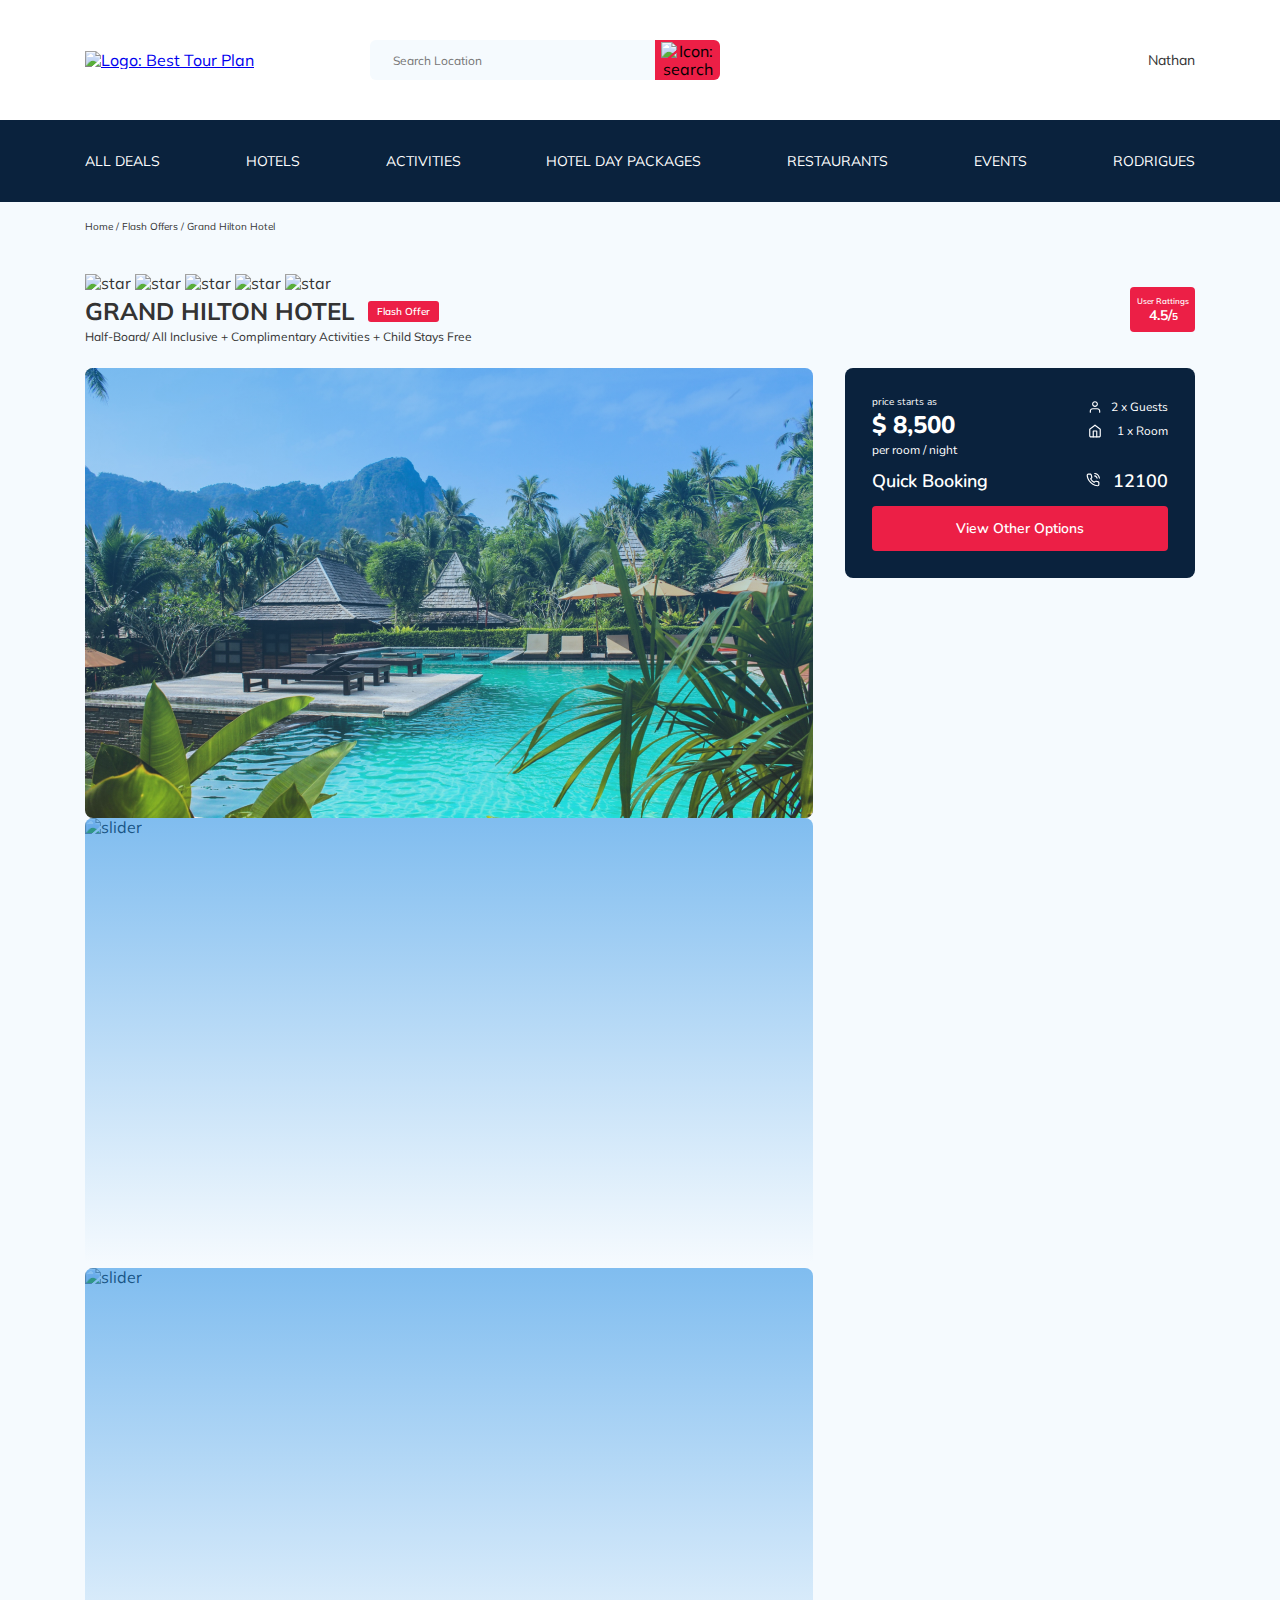
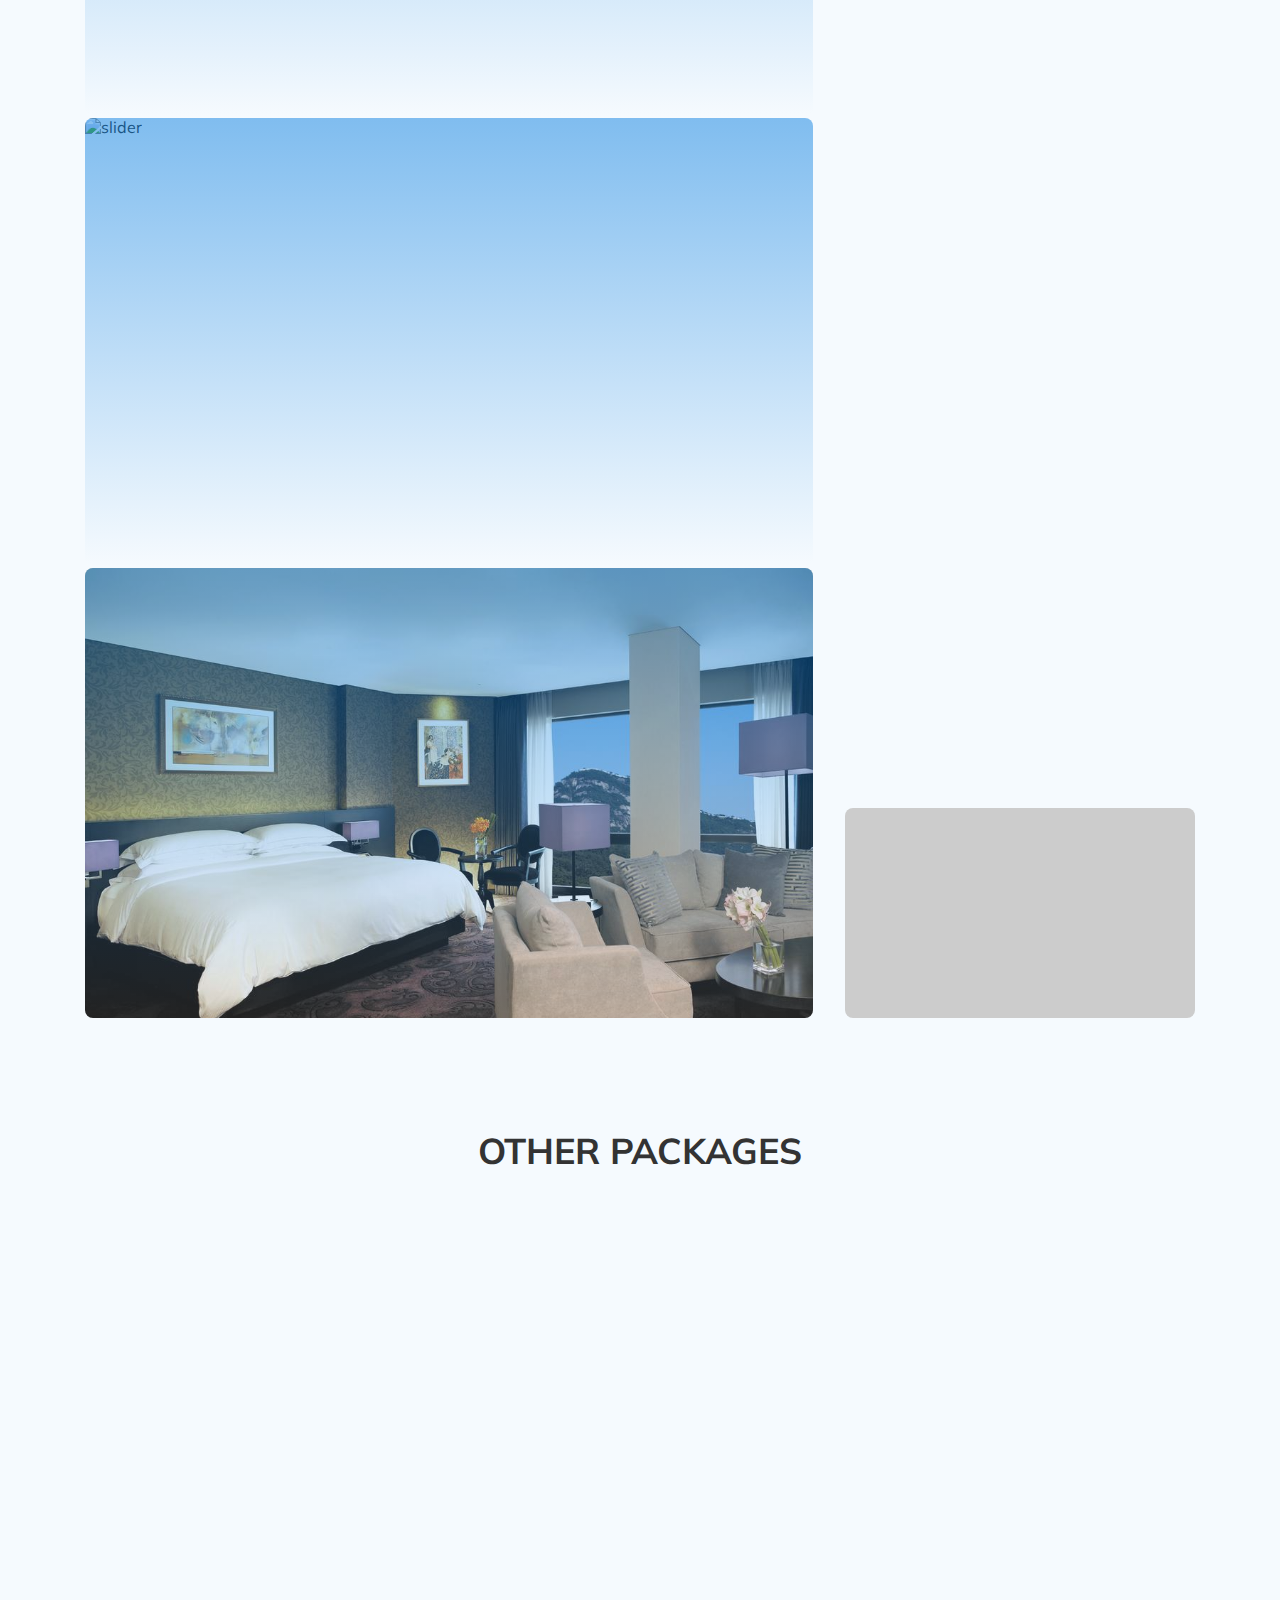
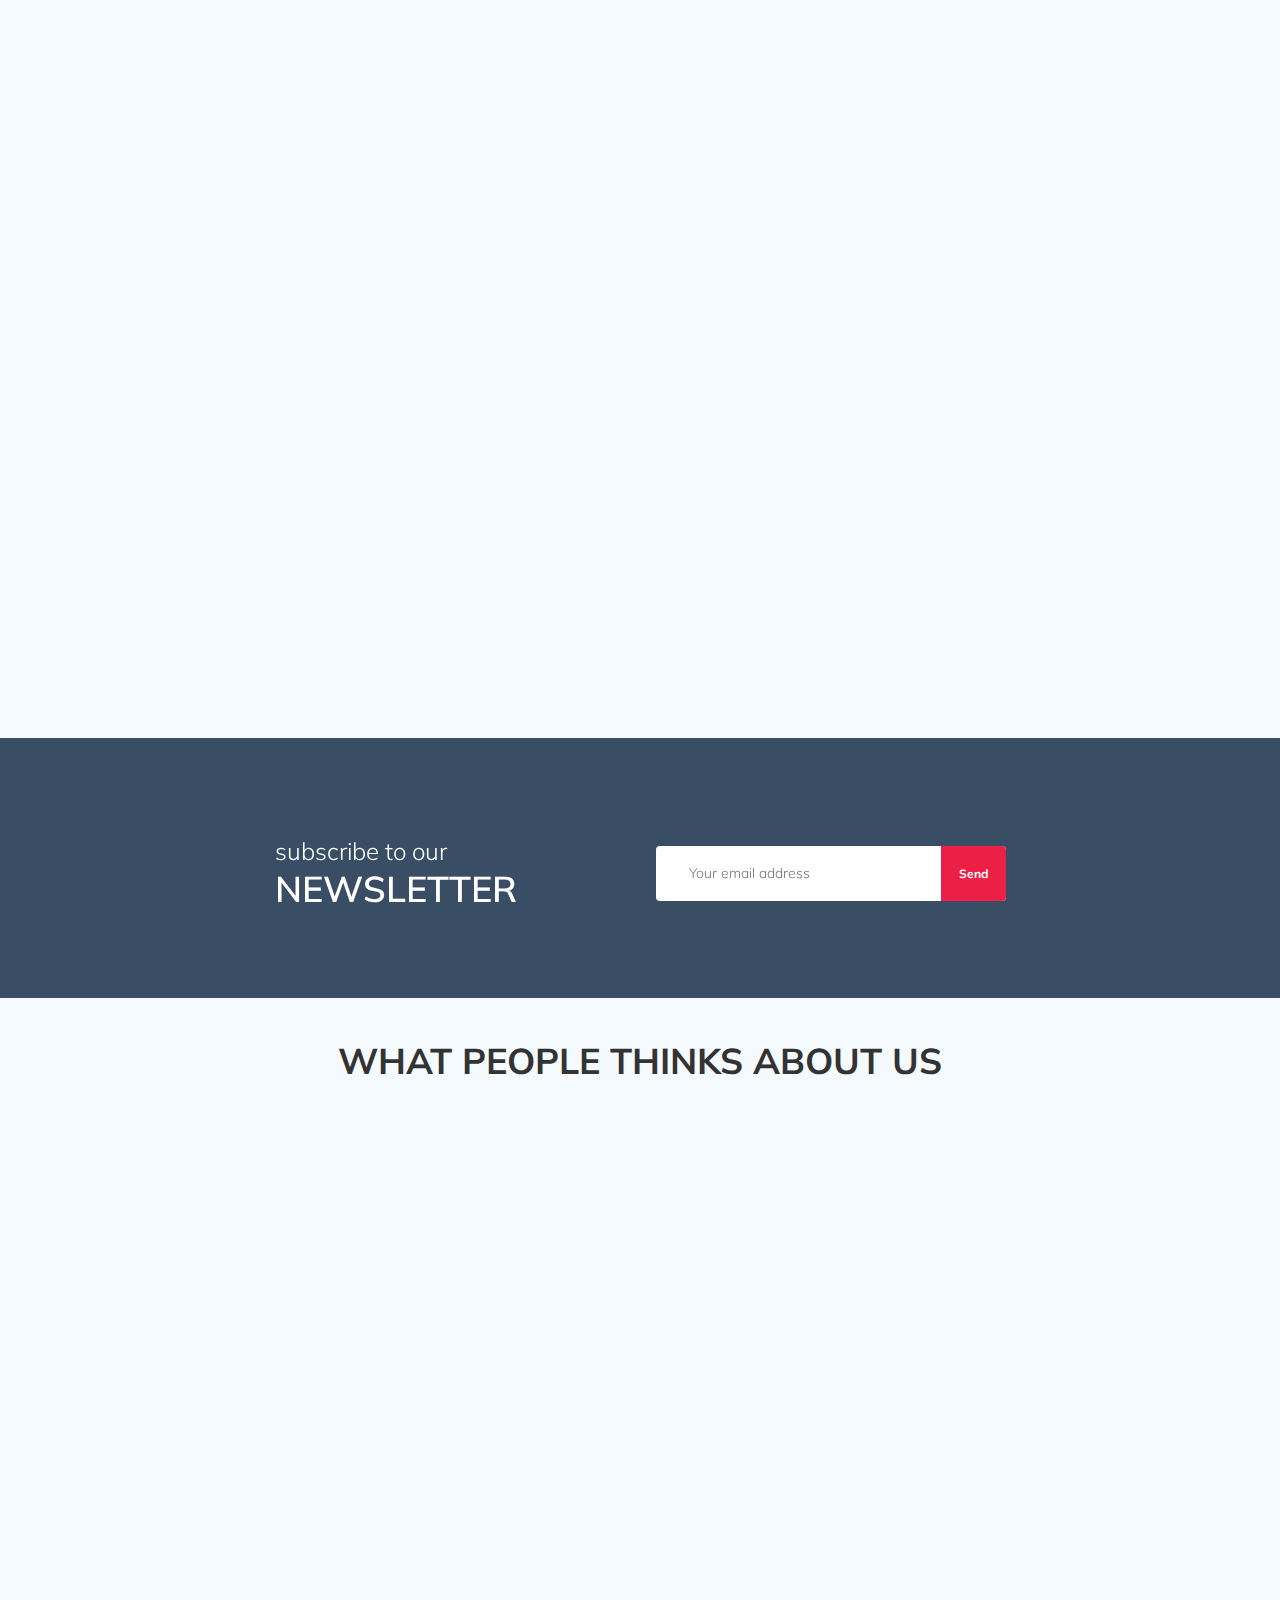
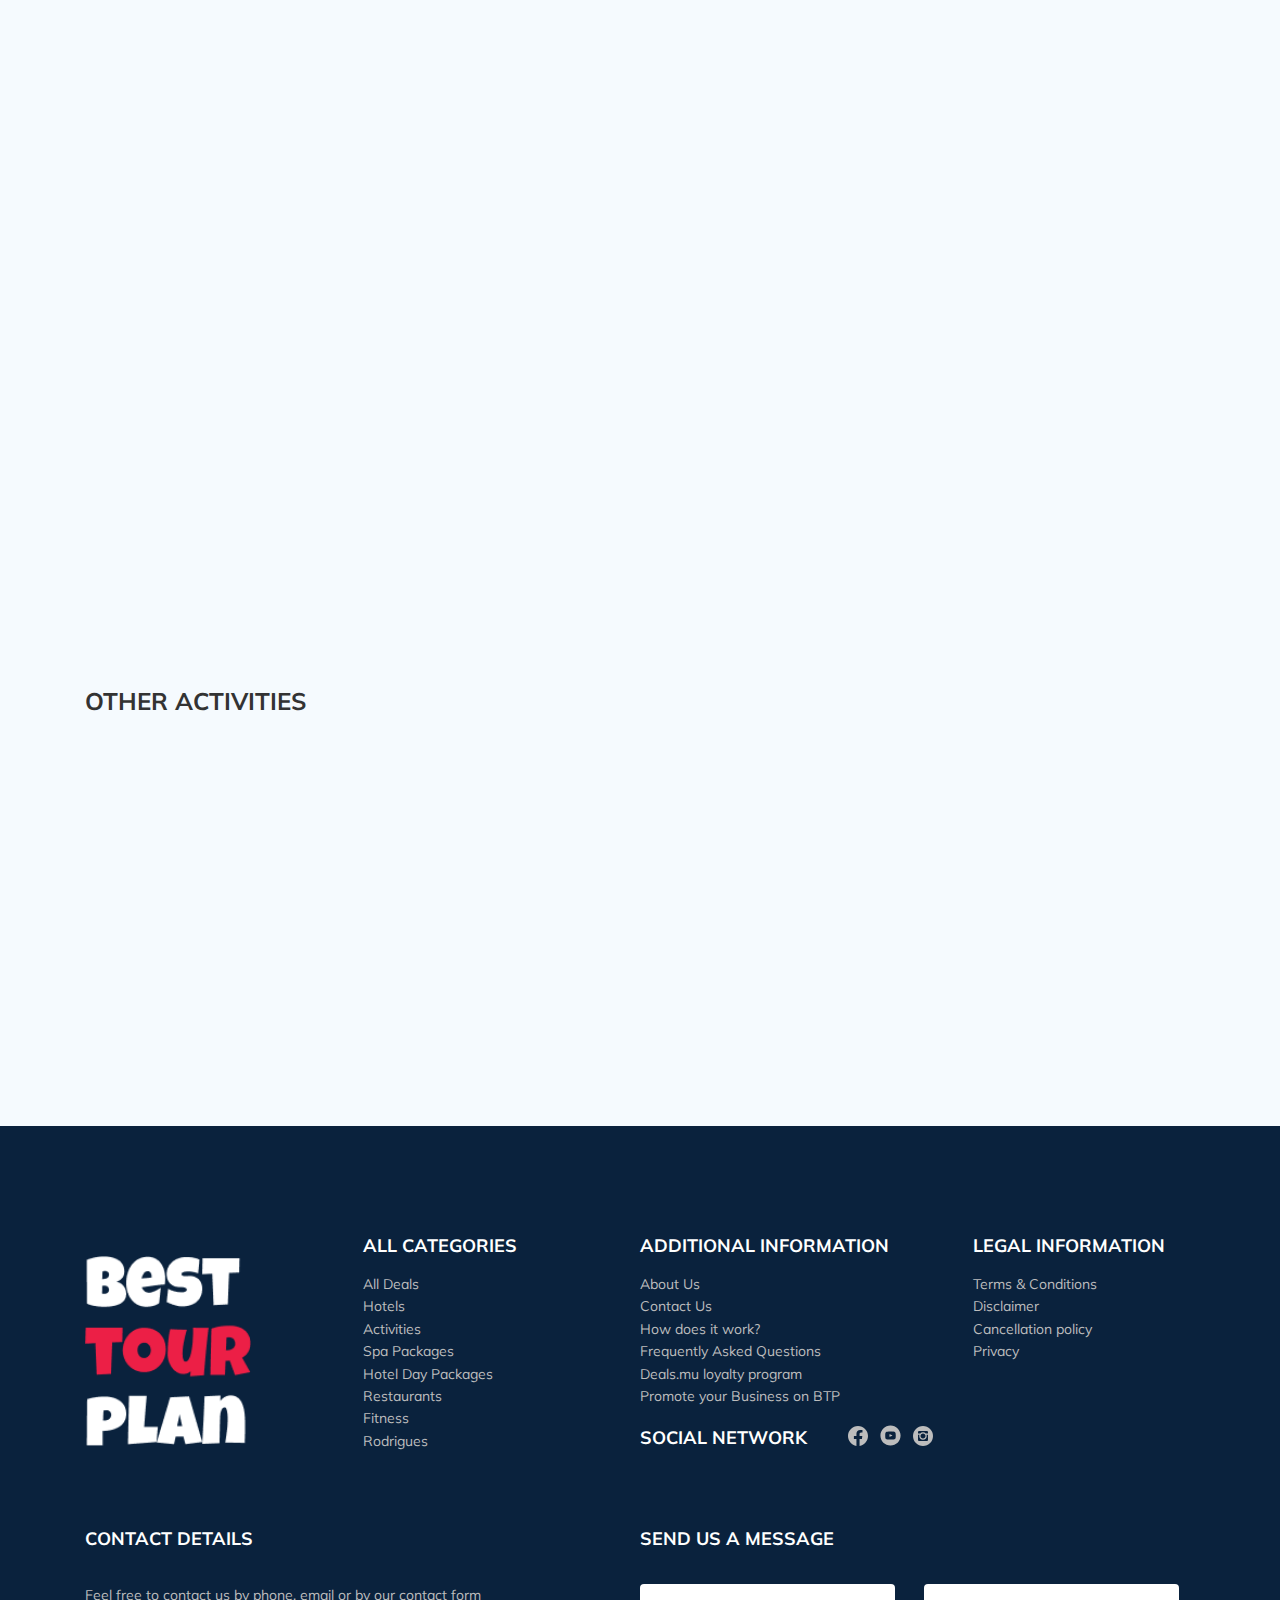
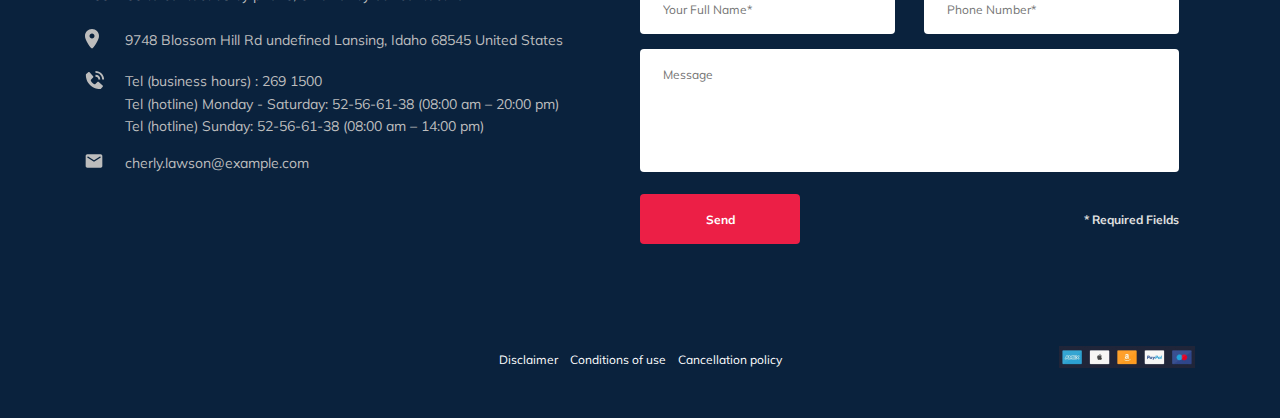
==== commit 488fd446: "create: add AOS anumation" ====
--- a/index.html
+++ b/index.html
@@ -6,6 +6,7 @@
   <title>Best Tour Plan - Hotel Booking</title>
   <link href="https://fonts.googleapis.com/css2?family=Muli:wght@400;600;700&family=Nunito:wght@400;600;700;800&display=swap" rel="stylesheet">
   <link rel="stylesheet" href="css/swiper-bundle.min.css">
+  <link rel="stylesheet" href="css/aos.css">
   <link rel="stylesheet" href="css/style.css">
 </head>
   <body>
@@ -200,7 +201,6 @@
           <!-- /.hotel-grid__info -->
         </div>
         <!-- /.hotel-grid -->
-        
       </div>
       <!-- /.container -->
     </section>
@@ -209,7 +209,7 @@
       <div class="container">
         <h2 class="packages__title">Other Packages</h2>
         <div class="packages-wrapper">
-          <div class="packages-card packages-card--detailed">
+          <div data-aos="fade-right" data-aos-duration="800" class="packages-card packages-card--detailed">
             <img src="img/packages-img-1.jpg" alt="Hotel Blue Haven" class="packages-card__image packages-card__image--detailed">
             <span class="packages-card__offer packages-card__offer--detailed">Flash Offer</span>
             <div class="packages-card__descr packages-card__descr--detailed">
@@ -241,7 +241,7 @@
             <!-- /.packages-card__descr -->
           </div>
           <!-- /.packages-card -->
-          <div class="packages-card">
+          <div data-aos="fade-left" data-aos-duration="800" class="packages-card">
             <img src="img/packages-img-2.jpg" alt="LUX* Belle Mare" class="packages-card__image">
             <span class="packages-card__offer">Flash Offer</span>
             <div class="packages-card__descr">
@@ -273,7 +273,7 @@
             <!-- /.packages-card__descr -->
           </div>
           <!-- /.packages-card -->
-          <div class="packages-card">
+          <div data-aos="fade-right" data-aos-duration="800" class="packages-card">
             <img src="img/packages-img-3.jpg" alt="White Palace" class="packages-card__image">
             <span class="packages-card__offer">Flash Offer</span>
             <div class="packages-card__descr">
@@ -305,7 +305,7 @@
             <!-- /.packages-card__descr -->
           </div>
           <!-- /.packages-card -->
-          <div class="packages-card">
+          <div data-aos="fade-up" data-aos-duration="800" class="packages-card">
             <img src="img/packages-img-4.jpg" alt="Luxury Place" class="packages-card__image">
             <span class="packages-card__offer">Flash Offer</span>
             <div class="packages-card__descr">
@@ -337,7 +337,7 @@
             <!-- /.packages-card__descr -->
           </div>
           <!-- /.packages-card -->
-          <div class="packages-card">
+          <div data-aos="fade-left" data-aos-duration="800" class="packages-card">
             <img src="img/packages-img-5.jpg" alt="Hotel Five Star" class="packages-card__image">
             <span class="packages-card__offer">Flash Offer</span>
             <div class="packages-card__descr">
@@ -398,7 +398,7 @@
     <section class="reviews">
       <div class="container">
         <h2 class="reviews__title">What people thinks about us</h2>
-        <div class="swiper-container reviews-slider">
+        <div data-aos="flip-down" data-aos-duration="1700" class="swiper-container reviews-slider">
           <div class="swiper-wrapper">
             <div class="swiper-slide">
               <div class="reviews-slider__item">
@@ -483,7 +483,7 @@
       <div class="container">
         <h2 class="activities__title">Other Activities</h2>
         <div class="activities-wrapper">
-          <div class="card">
+          <div data-aos="zoom-in" data-aos-duration="600" class="card">
             <img src="img/activities-img-1.jpg" alt="The curious corner 
             of chamarel" class="card__image">
             <h3 class="card__title">The curious corner 
@@ -491,7 +491,7 @@
             <button class="card__button">Book Now</button>
           </div>
           <!-- /.card -->
-          <div class="card">
+          <div data-aos="zoom-in" data-aos-duration="800" class="card">
             <img src="img/activities-img-2.jpg" alt="Gymkhana club golf
             course" class="card__image">
             <h3 class="card__title">Gymkhana club golf
@@ -499,7 +499,7 @@
             <button class="card__button">Book Now</button>
           </div>
           <!-- /.card -->
-          <div class="card">
+          <div data-aos="zoom-in" data-aos-duration="1000" class="card">
             <img src="img/activities-img-3.jpg" alt="Tamarind falls hiking
             trip - full day" class="card__image">
             <h3 class="card__title">Tamarind falls hiking
@@ -507,7 +507,7 @@
             <button class="card__button">Book Now</button>
           </div>
           <!-- /.card -->
-          <div class="card">
+          <div data-aos="zoom-in" data-aos-duration="1200" class="card">
             <img src="img/activities-img-4.jpg" alt="The blue marine discovery
             quest" class="card__image">
             <h3 class="card__title">The blue marine discovery
@@ -628,7 +628,7 @@
                 <div class="footer__input-group">
                   <input 
                   type="tel" 
-                  class="input footer__input" 
+                  class="input footer__input phone" 
                   placeholder="Phone Number*"
                   name="phone"
                   required
@@ -687,7 +687,7 @@
           />
           <input 
             type="tel" 
-            class="input modal__input" 
+            class="input modal__input phone" 
             placeholder="Phone Number*"
             name="modal__phone"
             required
@@ -719,6 +719,8 @@
     <script src="https://ajax.googleapis.com/ajax/libs/jquery/1.11.0/jquery.min.js"></script>
     <script src="js/parallax.min.js"></script>
     <script src="js/jquery.validate.min.js"></script>
+    <script src="js/jquery.mask.min.js"></script>
+    <script src="js/aos.js"></script>
     <script src="js/main.js"></script>
   </body>
 </html>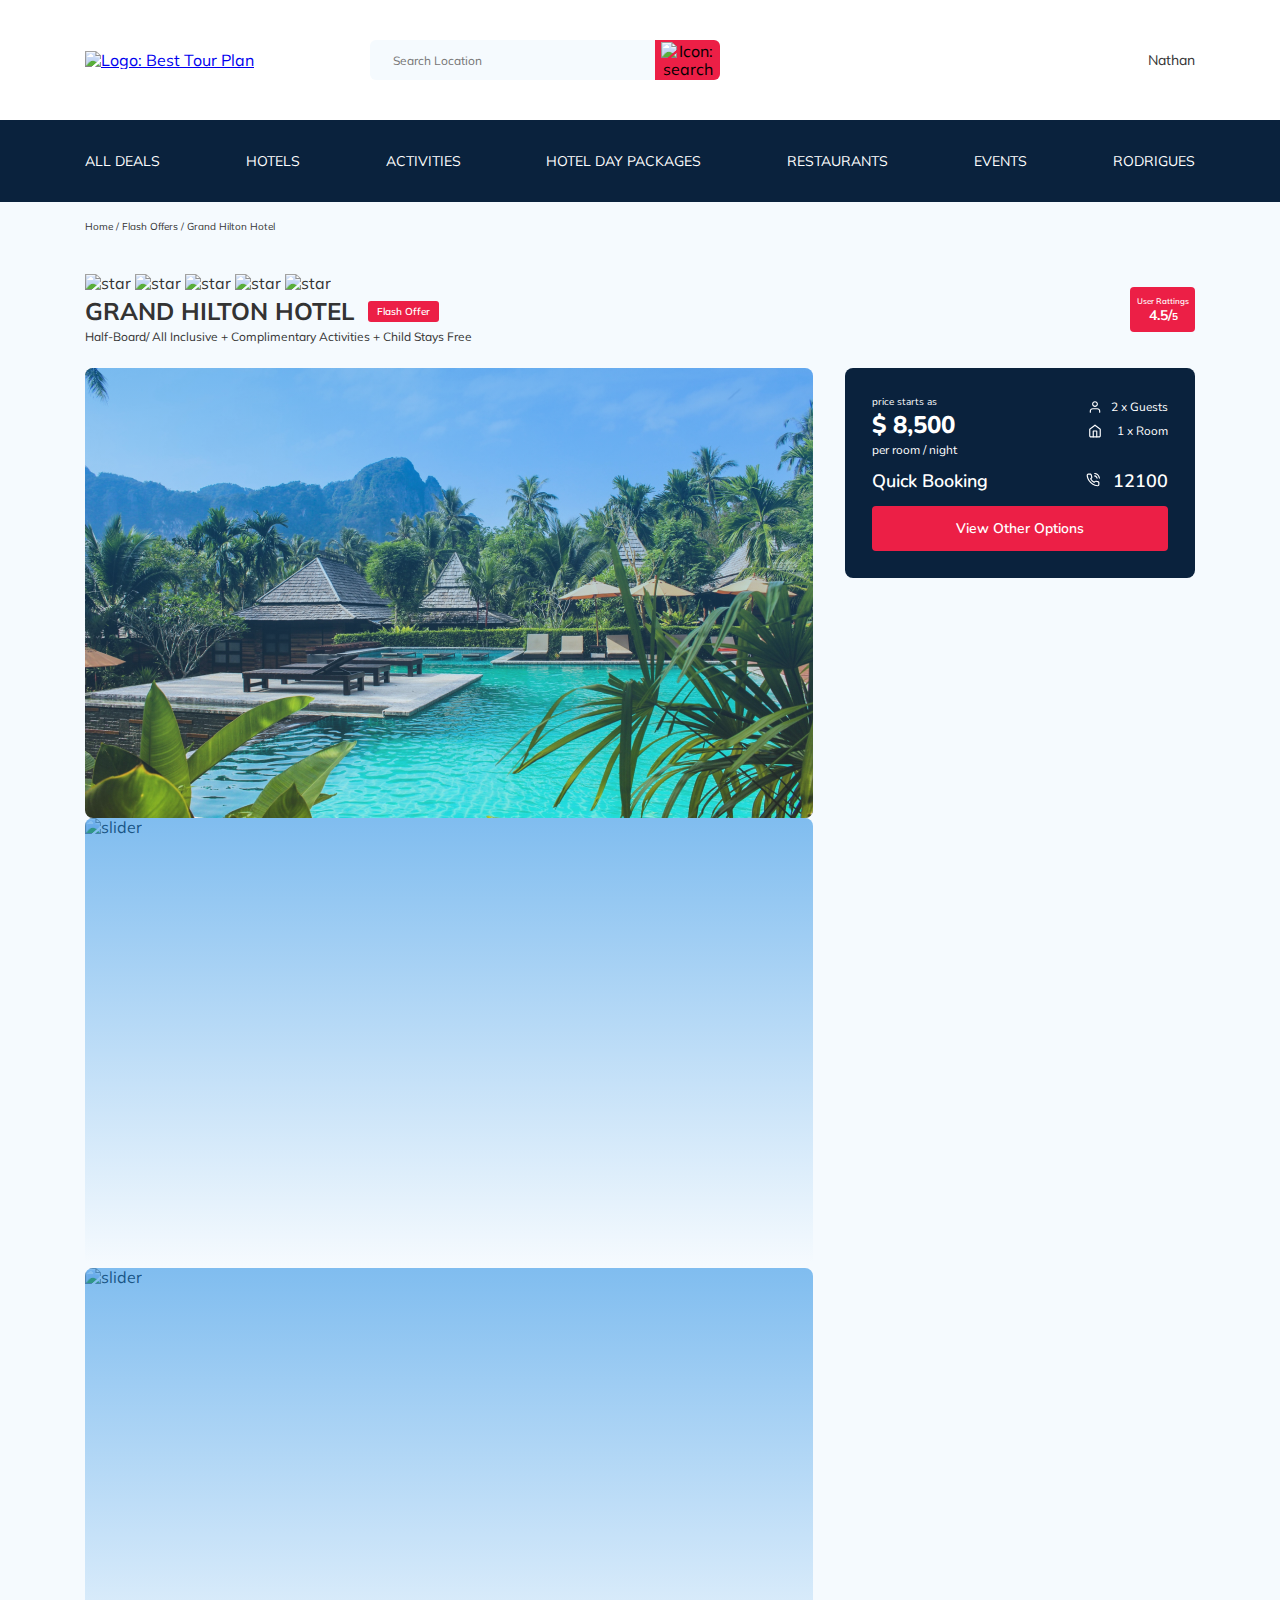
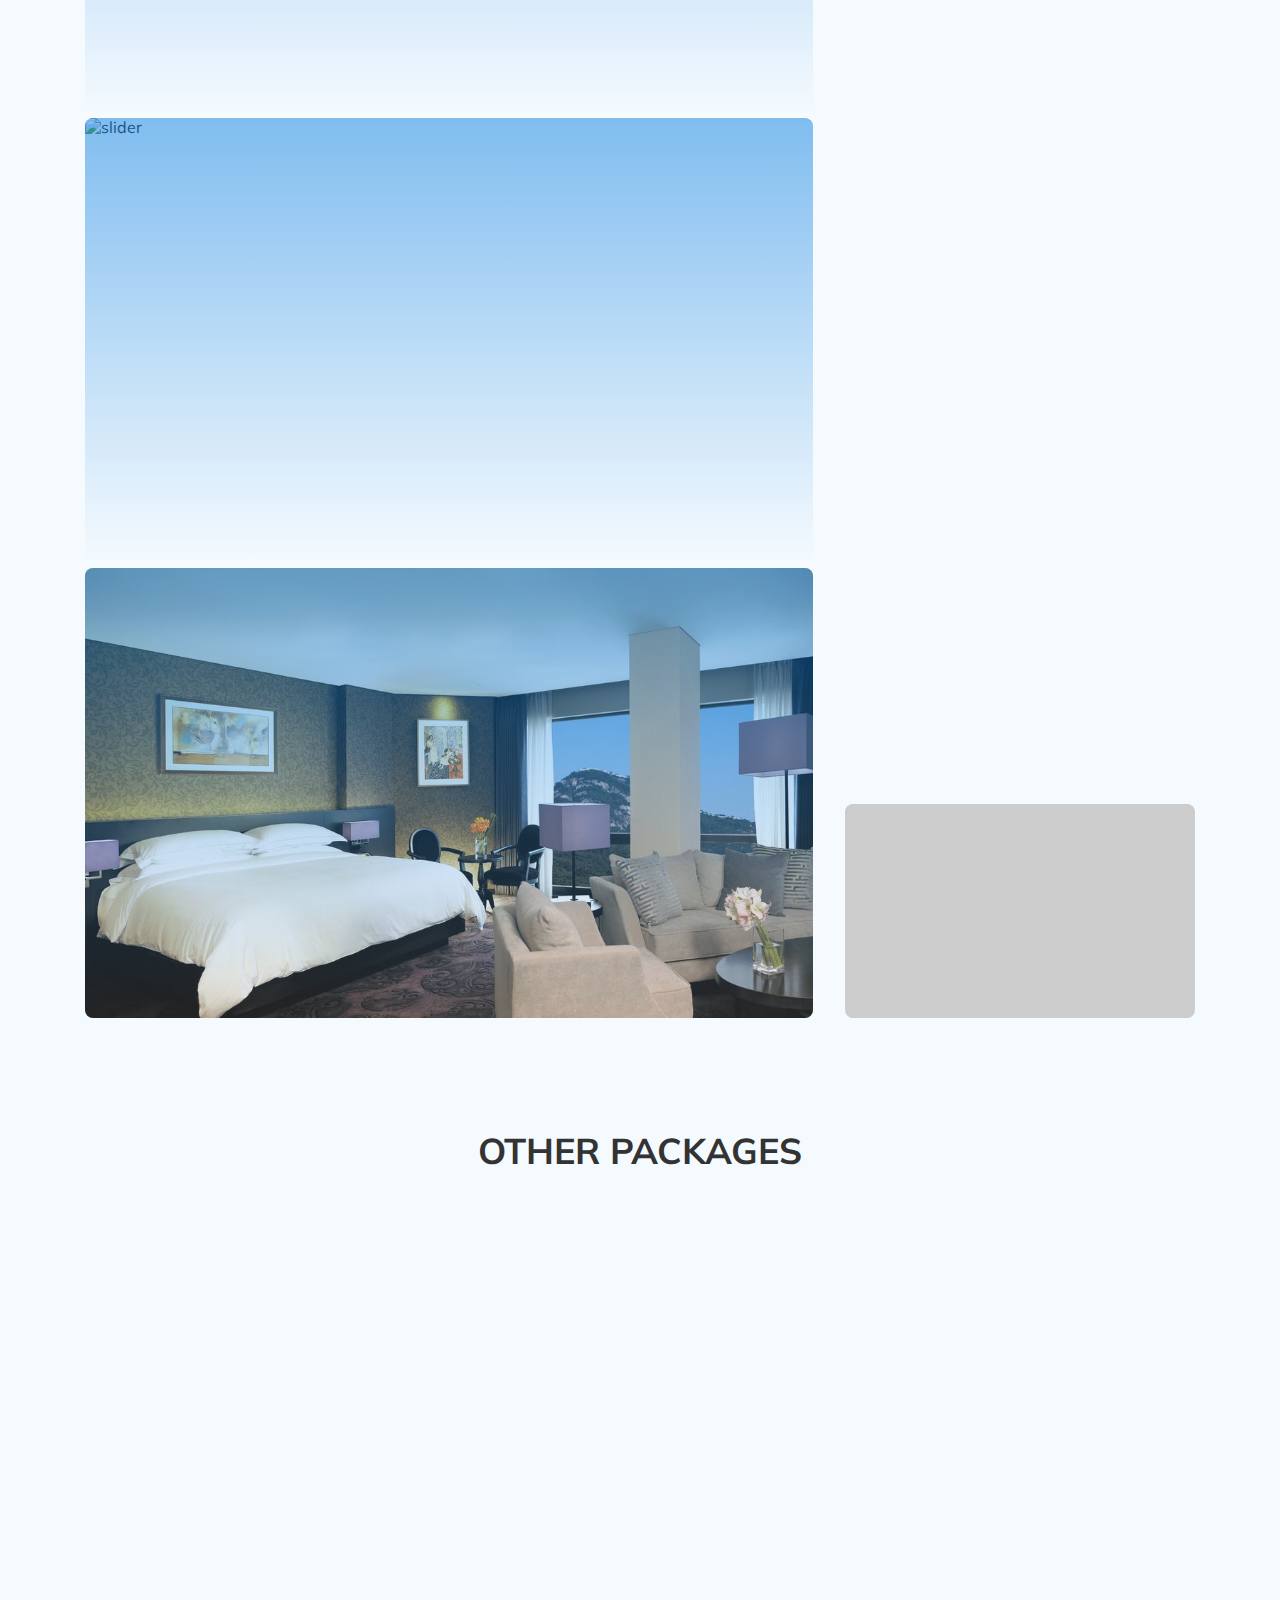
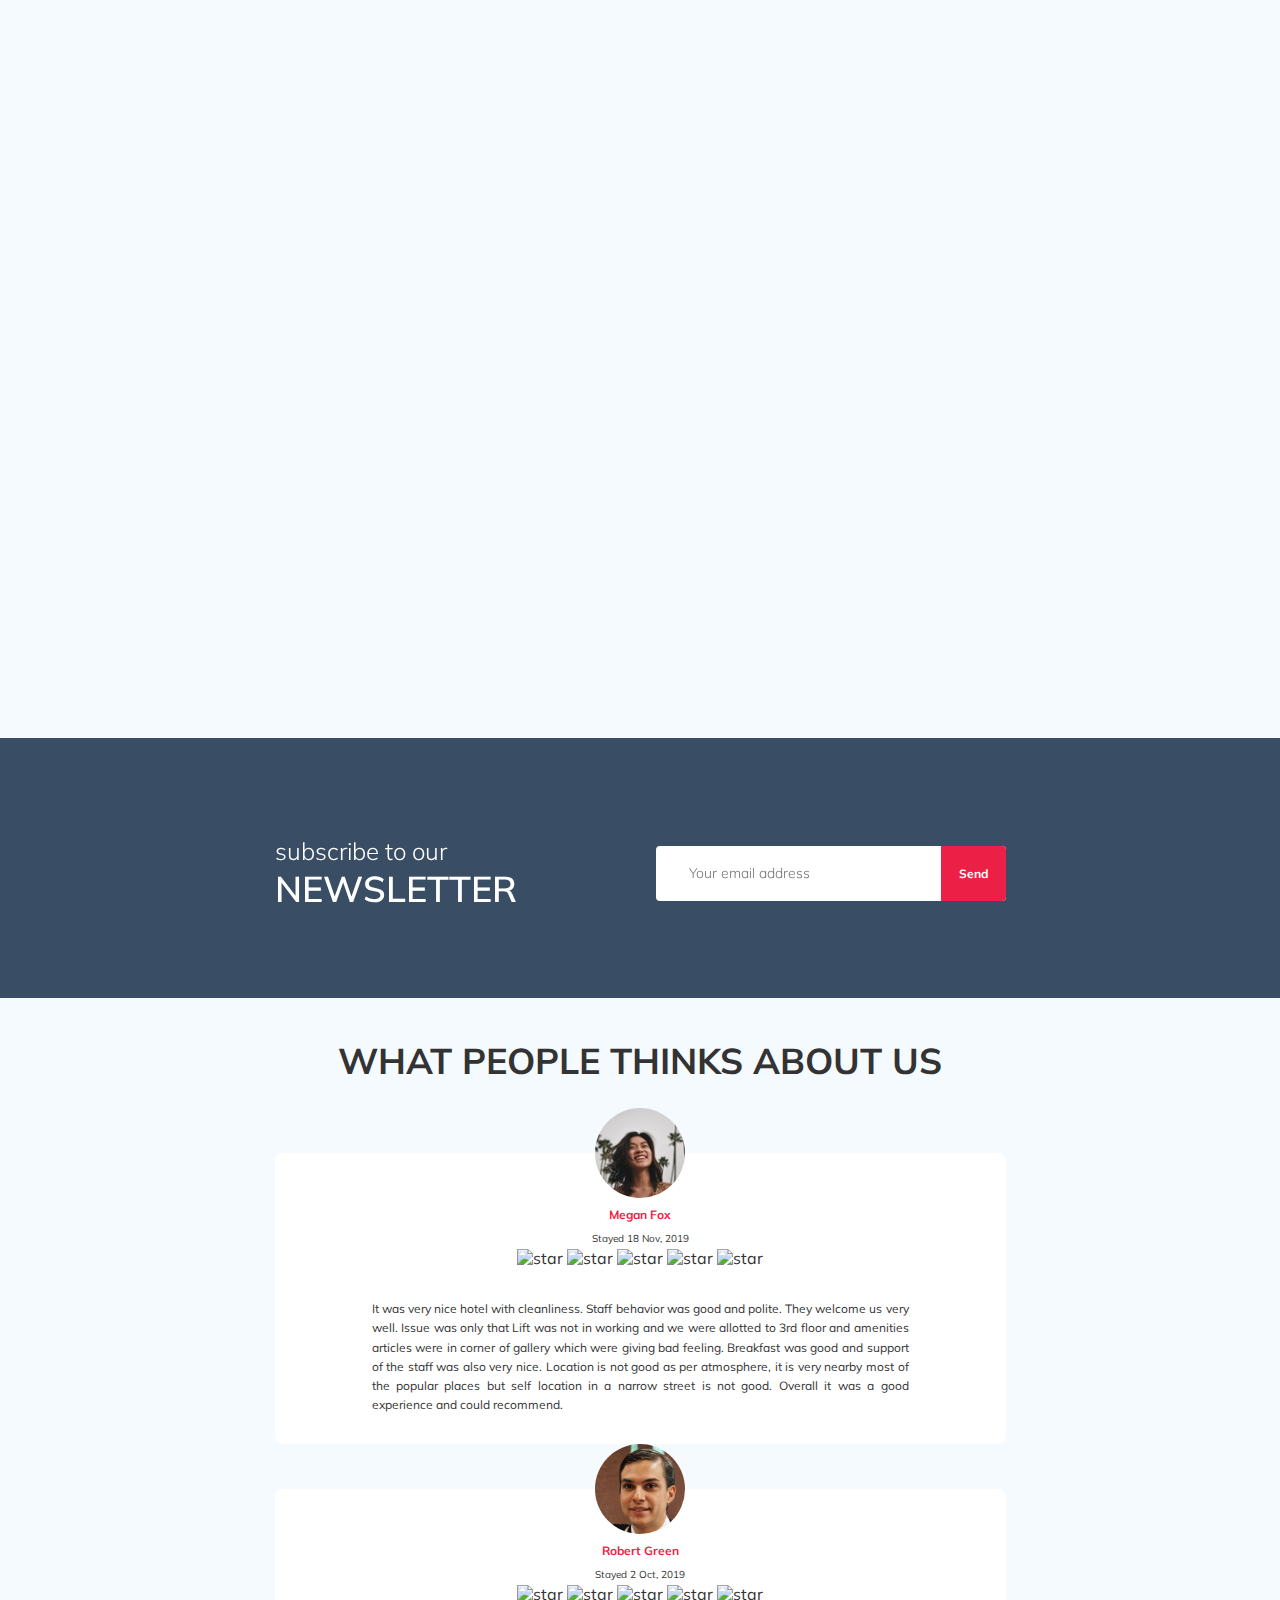
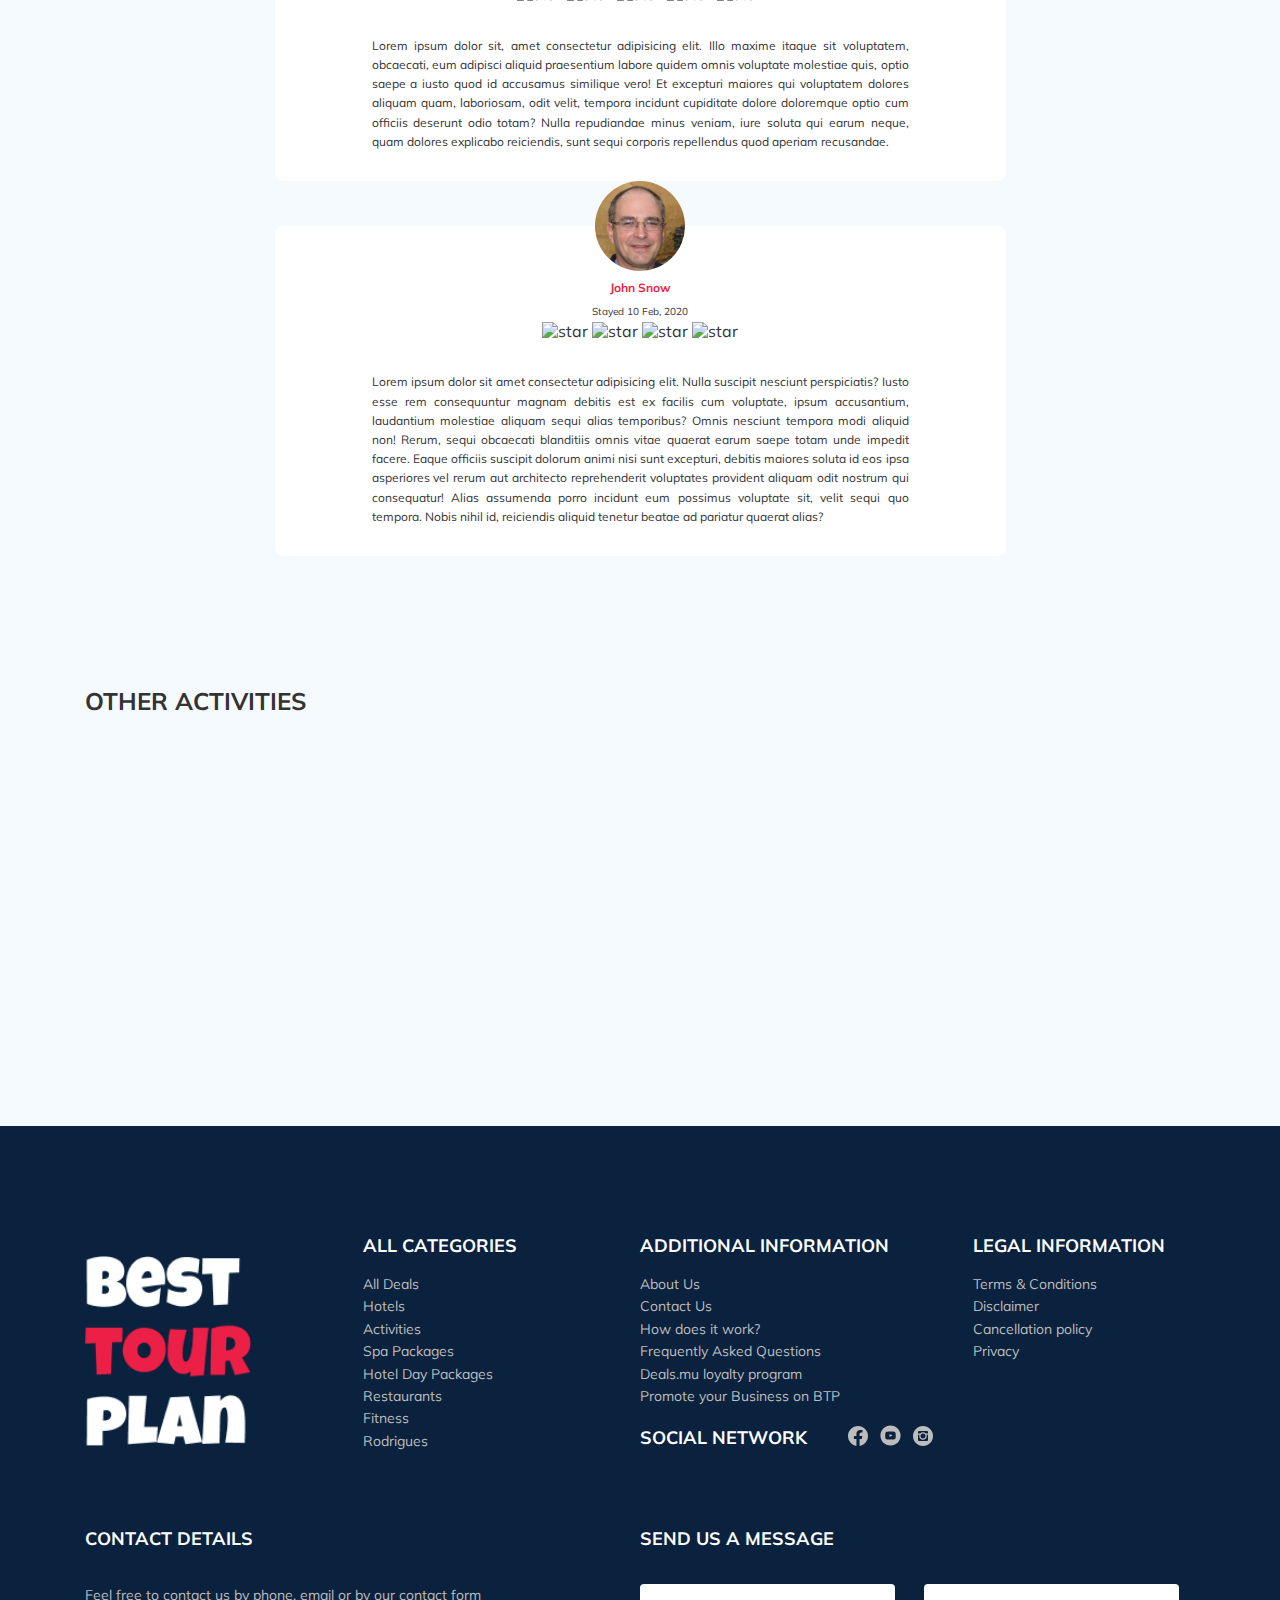
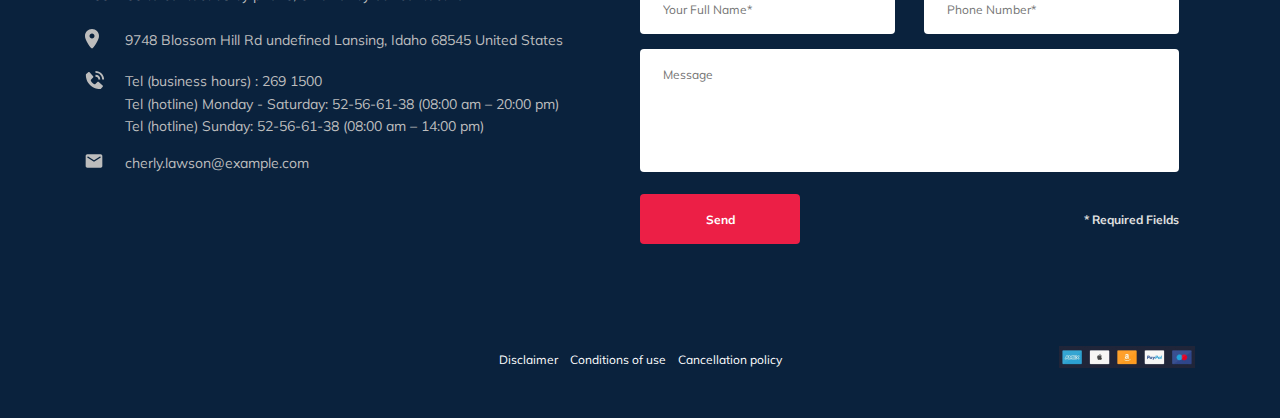
==== commit 91b875f7: "fix: speed optimization, add favicon & google map" ====
--- a/index.html
+++ b/index.html
@@ -4,6 +4,21 @@
   <meta charset="UTF-8">
   <meta name="viewport" content="width=device-width, initial-scale=1.0">
   <title>Best Tour Plan - Hotel Booking</title>
+  <link rel="apple-touch-icon" sizes="57x57" href="img/apple-icon-57x57.png">
+  <link rel="apple-touch-icon" sizes="60x60" href="img/apple-icon-60x60.png">
+  <link rel="apple-touch-icon" sizes="72x72" href="img/apple-icon-72x72.png">
+  <link rel="apple-touch-icon" sizes="76x76" href="img/apple-icon-76x76.png">
+  <link rel="apple-touch-icon" sizes="114x114" href="img/apple-icon-114x114.png">
+  <link rel="apple-touch-icon" sizes="120x120" href="img/apple-icon-120x120.png">
+  <link rel="apple-touch-icon" sizes="144x144" href="img/apple-icon-144x144.png">
+  <link rel="apple-touch-icon" sizes="152x152" href="img/apple-icon-152x152.png">
+  <link rel="apple-touch-icon" sizes="180x180" href="img/apple-icon-180x180.png">
+  <link rel="icon" type="image/png" sizes="192x192"  href="img/android-icon-192x192.png">
+  <link rel="icon" type="image/png" sizes="32x32" href="img/favicon-32x32.png">
+  <link rel="icon" type="image/png" sizes="96x96" href="img/favicon-96x96.png">
+  <link rel="icon" type="image/png" sizes="16x16" href="img/favicon-16x16.png">
+  <link rel="manifest" href="img/manifest.json">
+  <meta name="theme-color" content="#ffffff">
   <link href="https://fonts.googleapis.com/css2?family=Muli:wght@400;600;700&family=Nunito:wght@400;600;700;800&display=swap" rel="stylesheet">
   <link rel="stylesheet" href="css/swiper-bundle.min.css">
   <link rel="stylesheet" href="css/aos.css">
@@ -194,7 +209,8 @@
             </div>
             <!-- /.hotel-grid__booking -->
             <div class="map hotel-grid__map" id="map">
-            
+              <iframe src="https://www.google.com/maps/embed?pb=!1m18!1m12!1m3!1d3894.175243675147!2d99.95827911535444!3d12.570693726948047!2m3!1f0!2f0!3f0!3m2!1i1024!2i768!4f13.1!3m3!1m2!1s0x30fdabb307b40a09%3A0x1870194966d50edc!2sHilton%20Hua%20Hin%20Resort%20%26%20Spa!5e0!3m2!1sru!2sru!4v1596635416936!5m2!1sru!2sru" height="210" style="border:0; width:100%" allowfullscreen="" aria-hidden="true" tabindex="0">
+              </iframe>
             </div>
             <!-- /.map hotel-grid__map -->
           </div>
@@ -398,7 +414,7 @@
     <section class="reviews">
       <div class="container">
         <h2 class="reviews__title">What people thinks about us</h2>
-        <div data-aos="flip-down" data-aos-duration="1700" class="swiper-container reviews-slider">
+        <div class="swiper-container reviews-slider">
           <div class="swiper-wrapper">
             <div class="swiper-slide">
               <div class="reviews-slider__item">
@@ -482,8 +498,8 @@
     <section class="activities">
       <div class="container">
         <h2 class="activities__title">Other Activities</h2>
-        <div class="activities-wrapper">
-          <div data-aos="zoom-in" data-aos-duration="600" class="card">
+        <div data-aos="zoom-in" data-aos-duration="600" class="activities-wrapper">
+          <div class="card">
             <img src="img/activities-img-1.jpg" alt="The curious corner 
             of chamarel" class="card__image">
             <h3 class="card__title">The curious corner 
@@ -716,11 +732,11 @@
     <script src="js/swiper-bundle.min.js"></script>
     <script src="https://api-maps.yandex.ru/2.1/?apikey=9064086e-e919-43ec-966b-7b10a27ed28b&lang=ru_RU">
     </script>
-    <script src="https://ajax.googleapis.com/ajax/libs/jquery/1.11.0/jquery.min.js"></script>
+    <!-- <script src="https://ajax.googleapis.com/ajax/libs/jquery/1.11.0/jquery.min.js"></script> -->
     <script src="js/parallax.min.js"></script>
     <script src="js/jquery.validate.min.js"></script>
     <script src="js/jquery.mask.min.js"></script>
     <script src="js/aos.js"></script>
-    <script src="js/main.js"></script>
+    <script src="js/main.min.js"></script>
   </body>
 </html>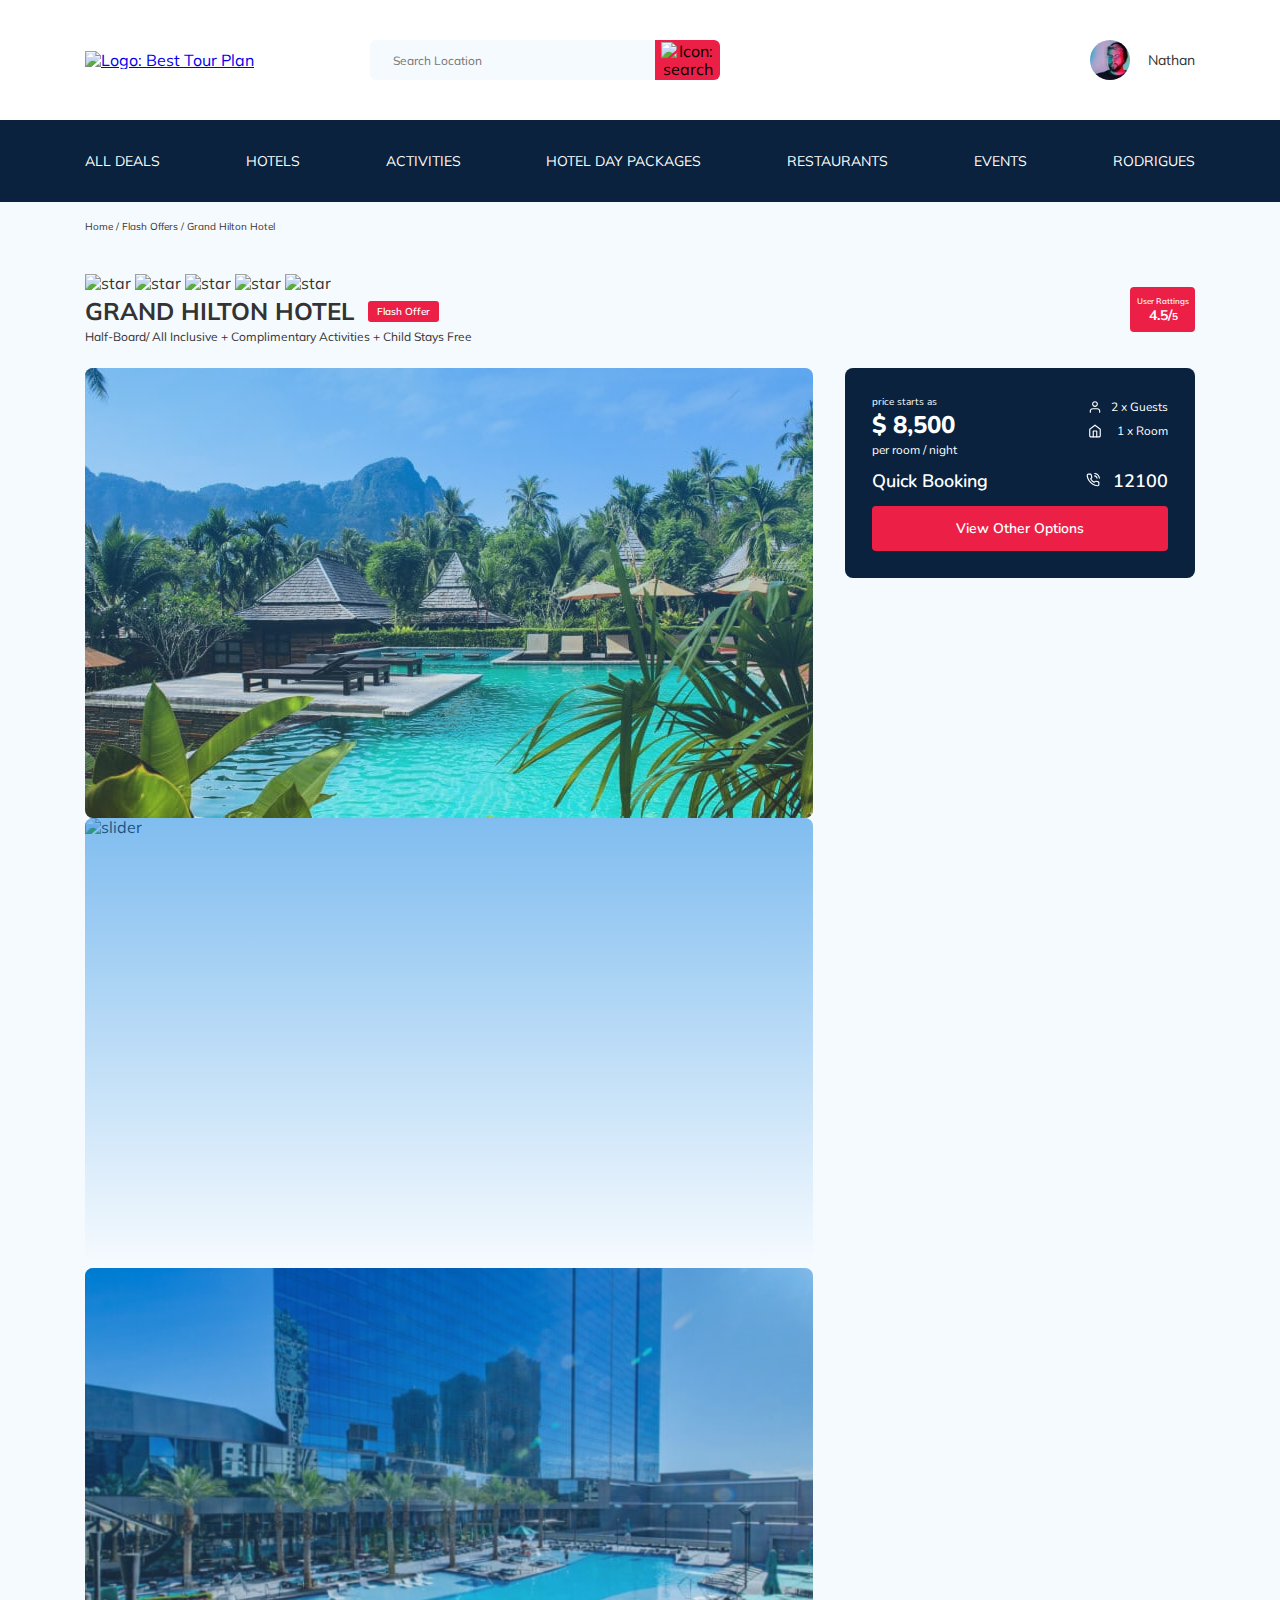
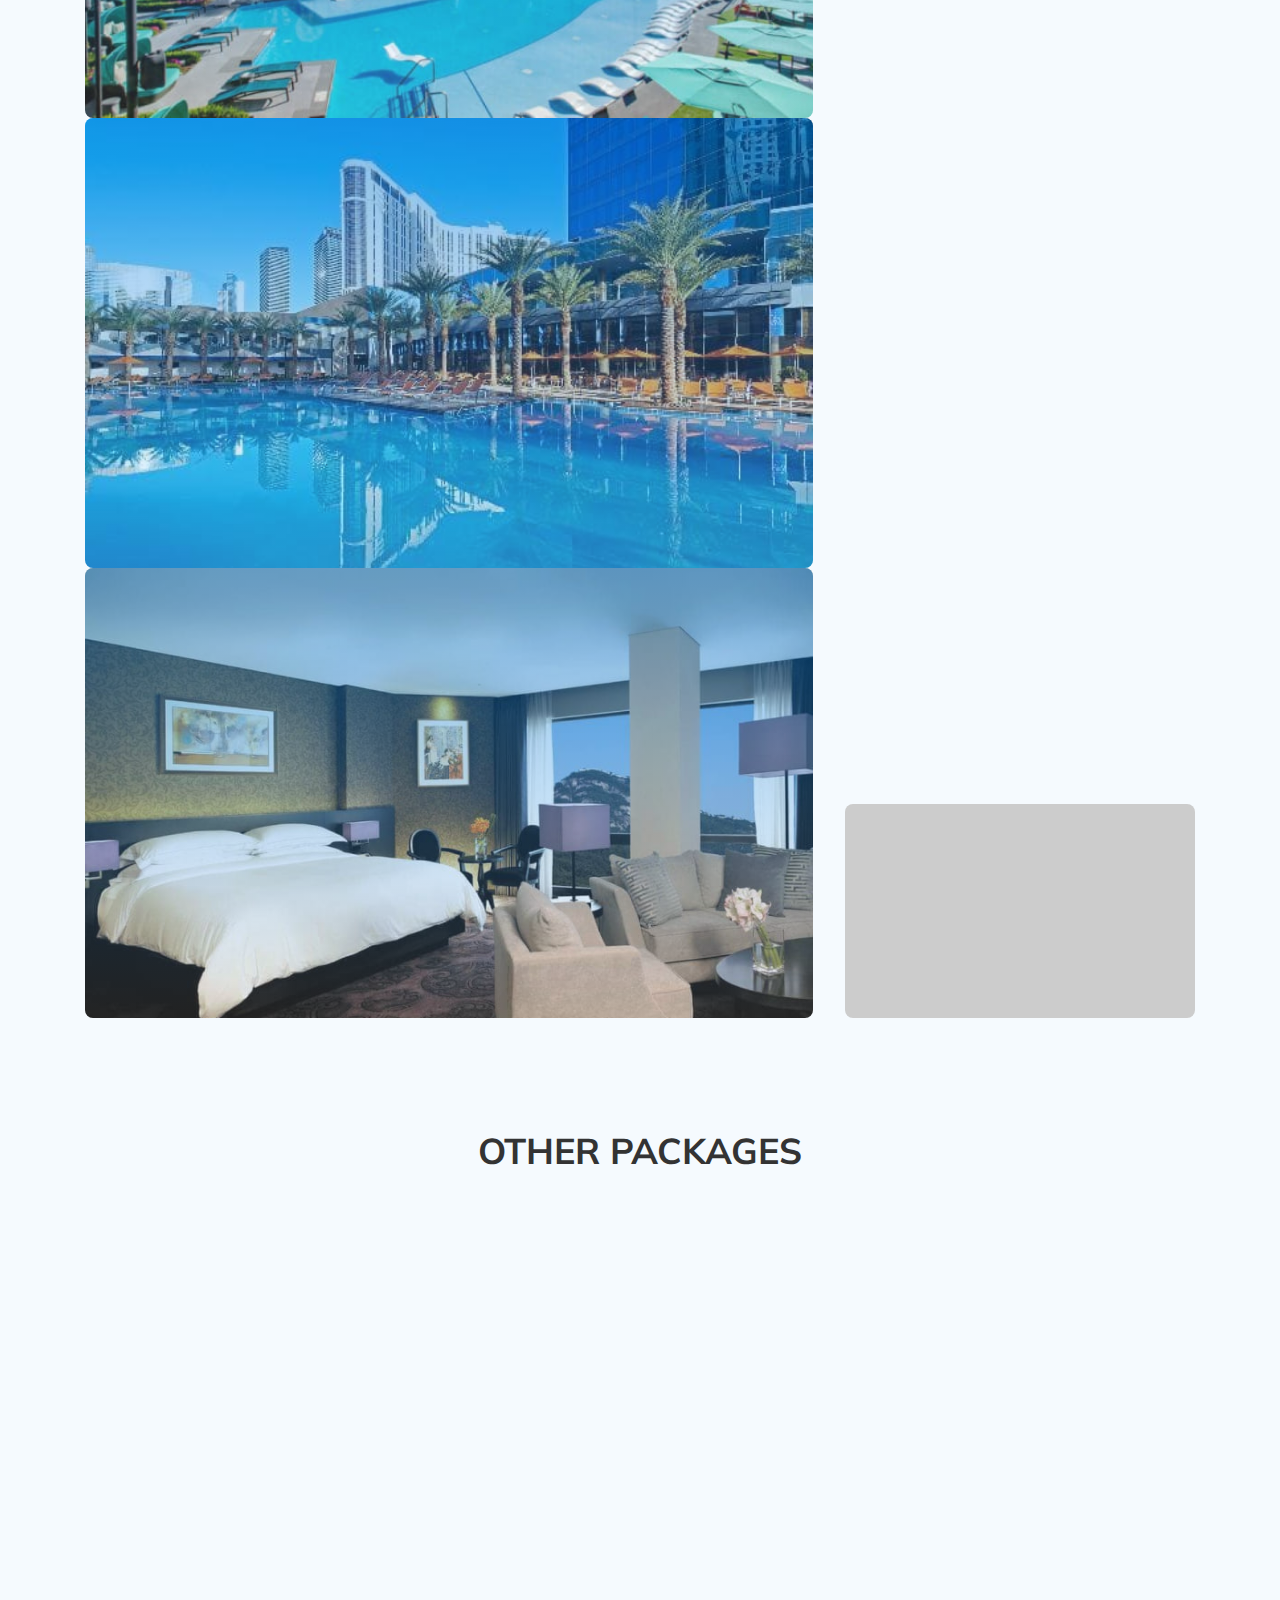
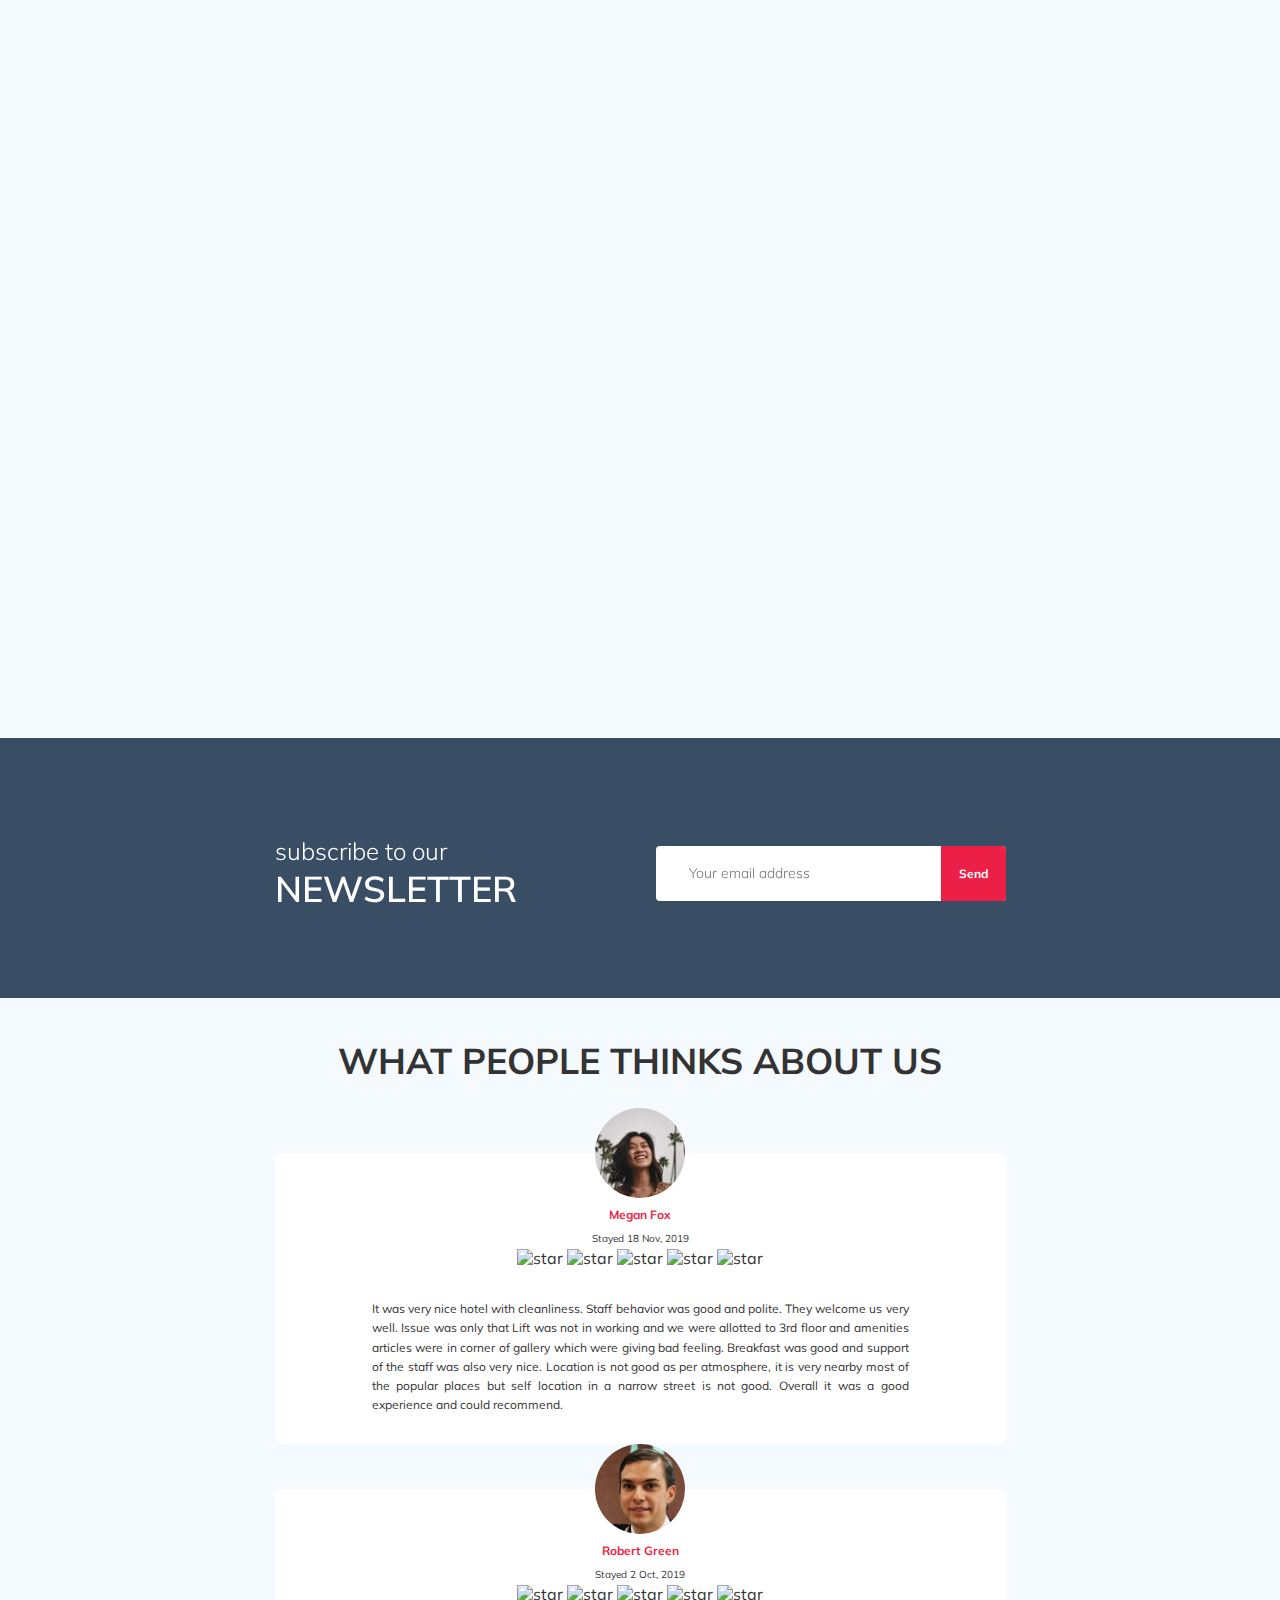
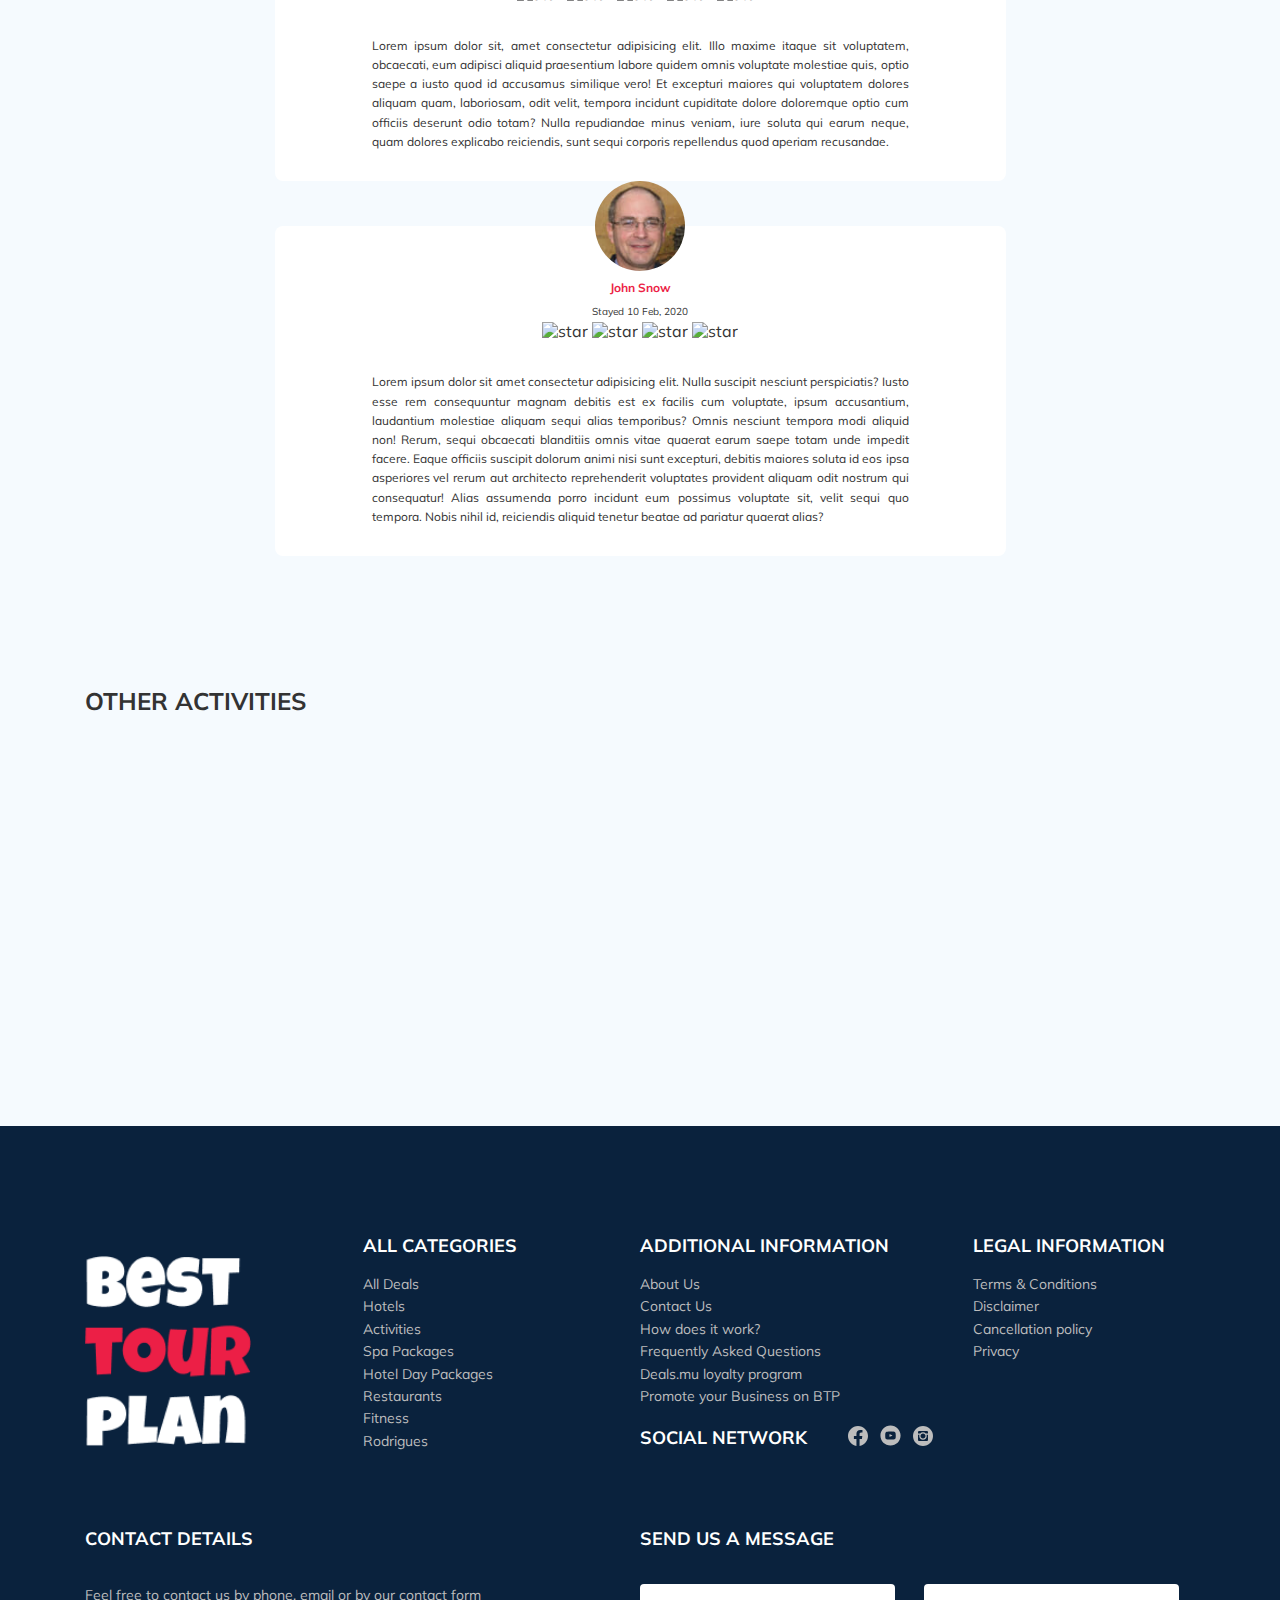
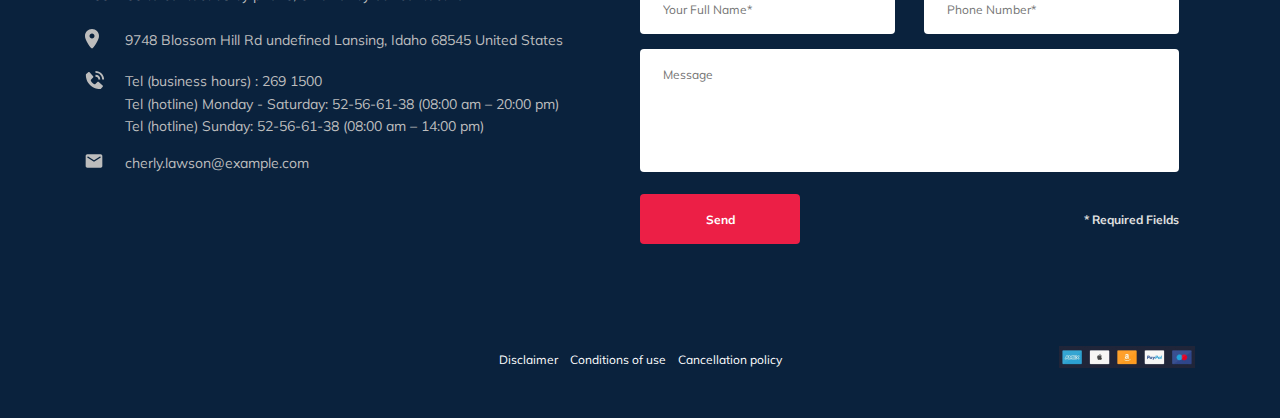
==== commit c7d1f17b: "fix: more images compression" ====
--- a/index.html
+++ b/index.html
@@ -730,9 +730,6 @@
     
     <script src="js/jquery-3.5.1.min.js"></script>
     <script src="js/swiper-bundle.min.js"></script>
-    <script src="https://api-maps.yandex.ru/2.1/?apikey=9064086e-e919-43ec-966b-7b10a27ed28b&lang=ru_RU">
-    </script>
-    <!-- <script src="https://ajax.googleapis.com/ajax/libs/jquery/1.11.0/jquery.min.js"></script> -->
     <script src="js/parallax.min.js"></script>
     <script src="js/jquery.validate.min.js"></script>
     <script src="js/jquery.mask.min.js"></script>
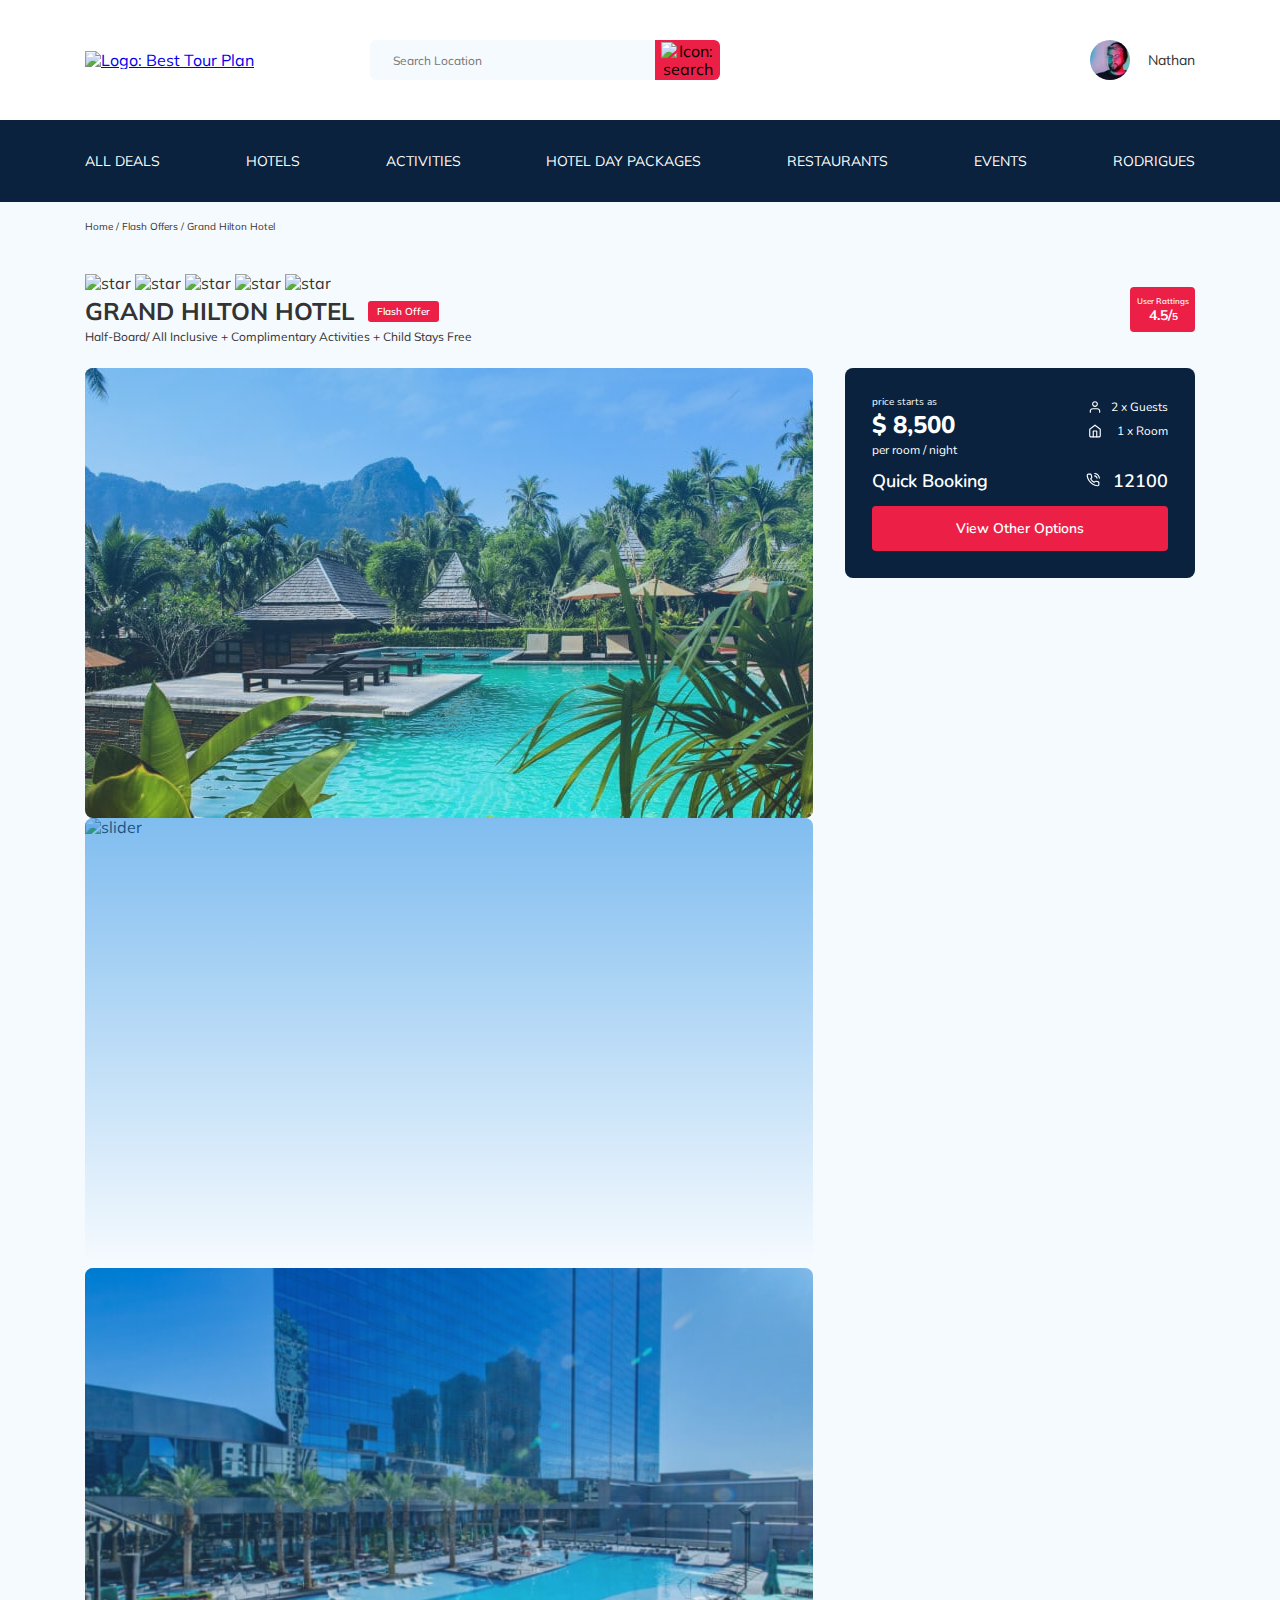
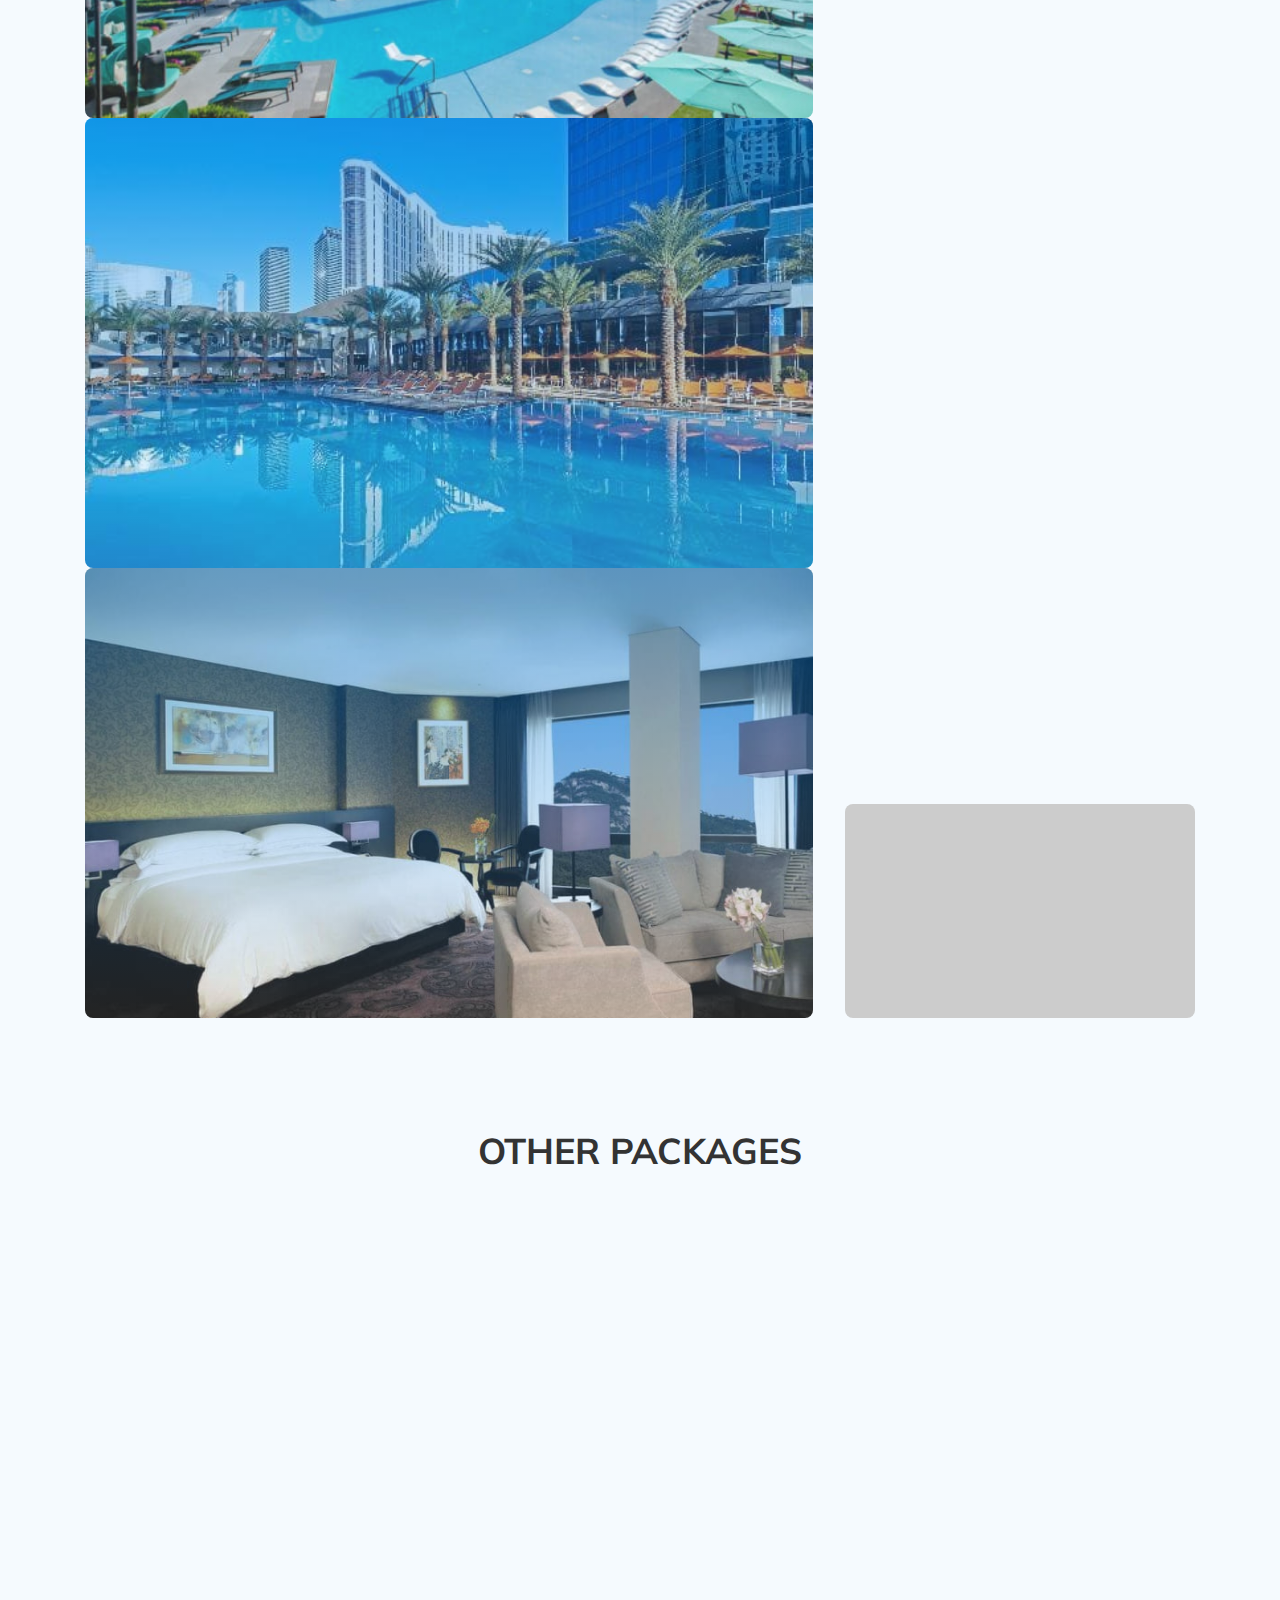
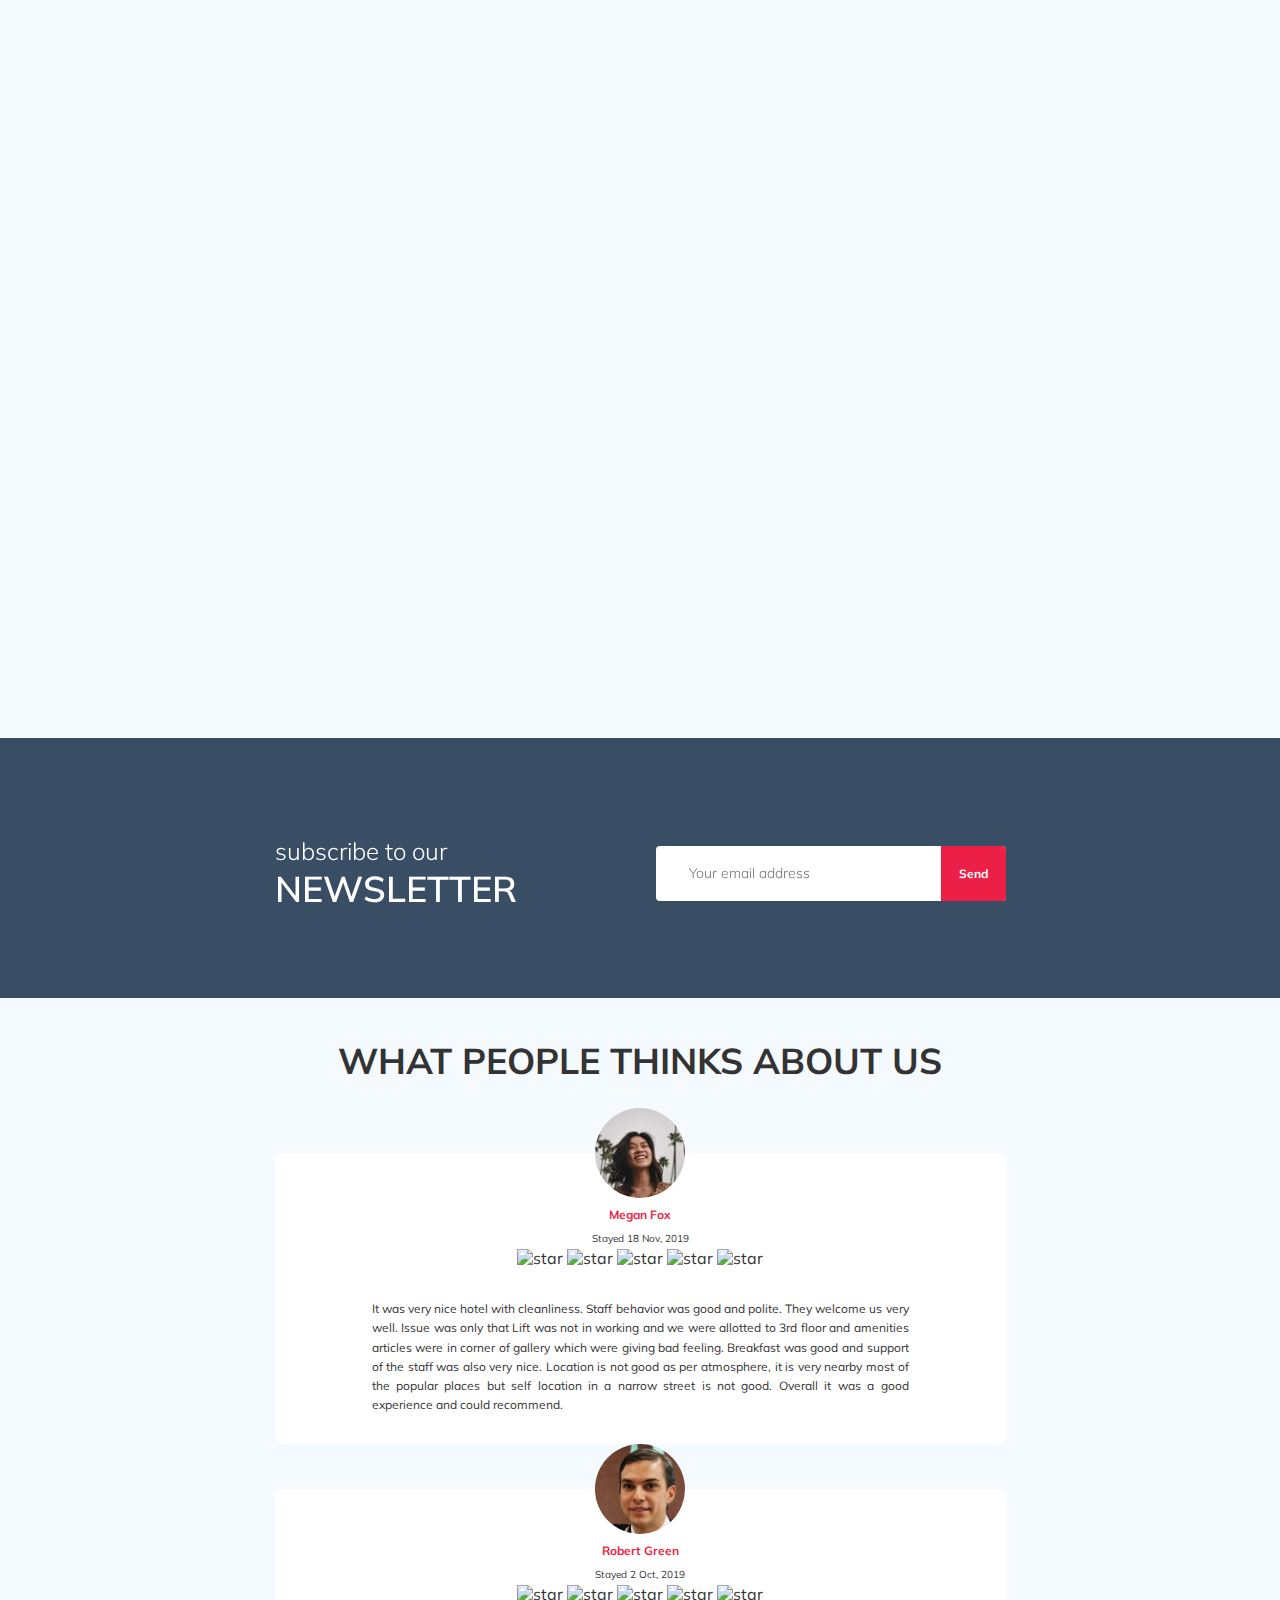
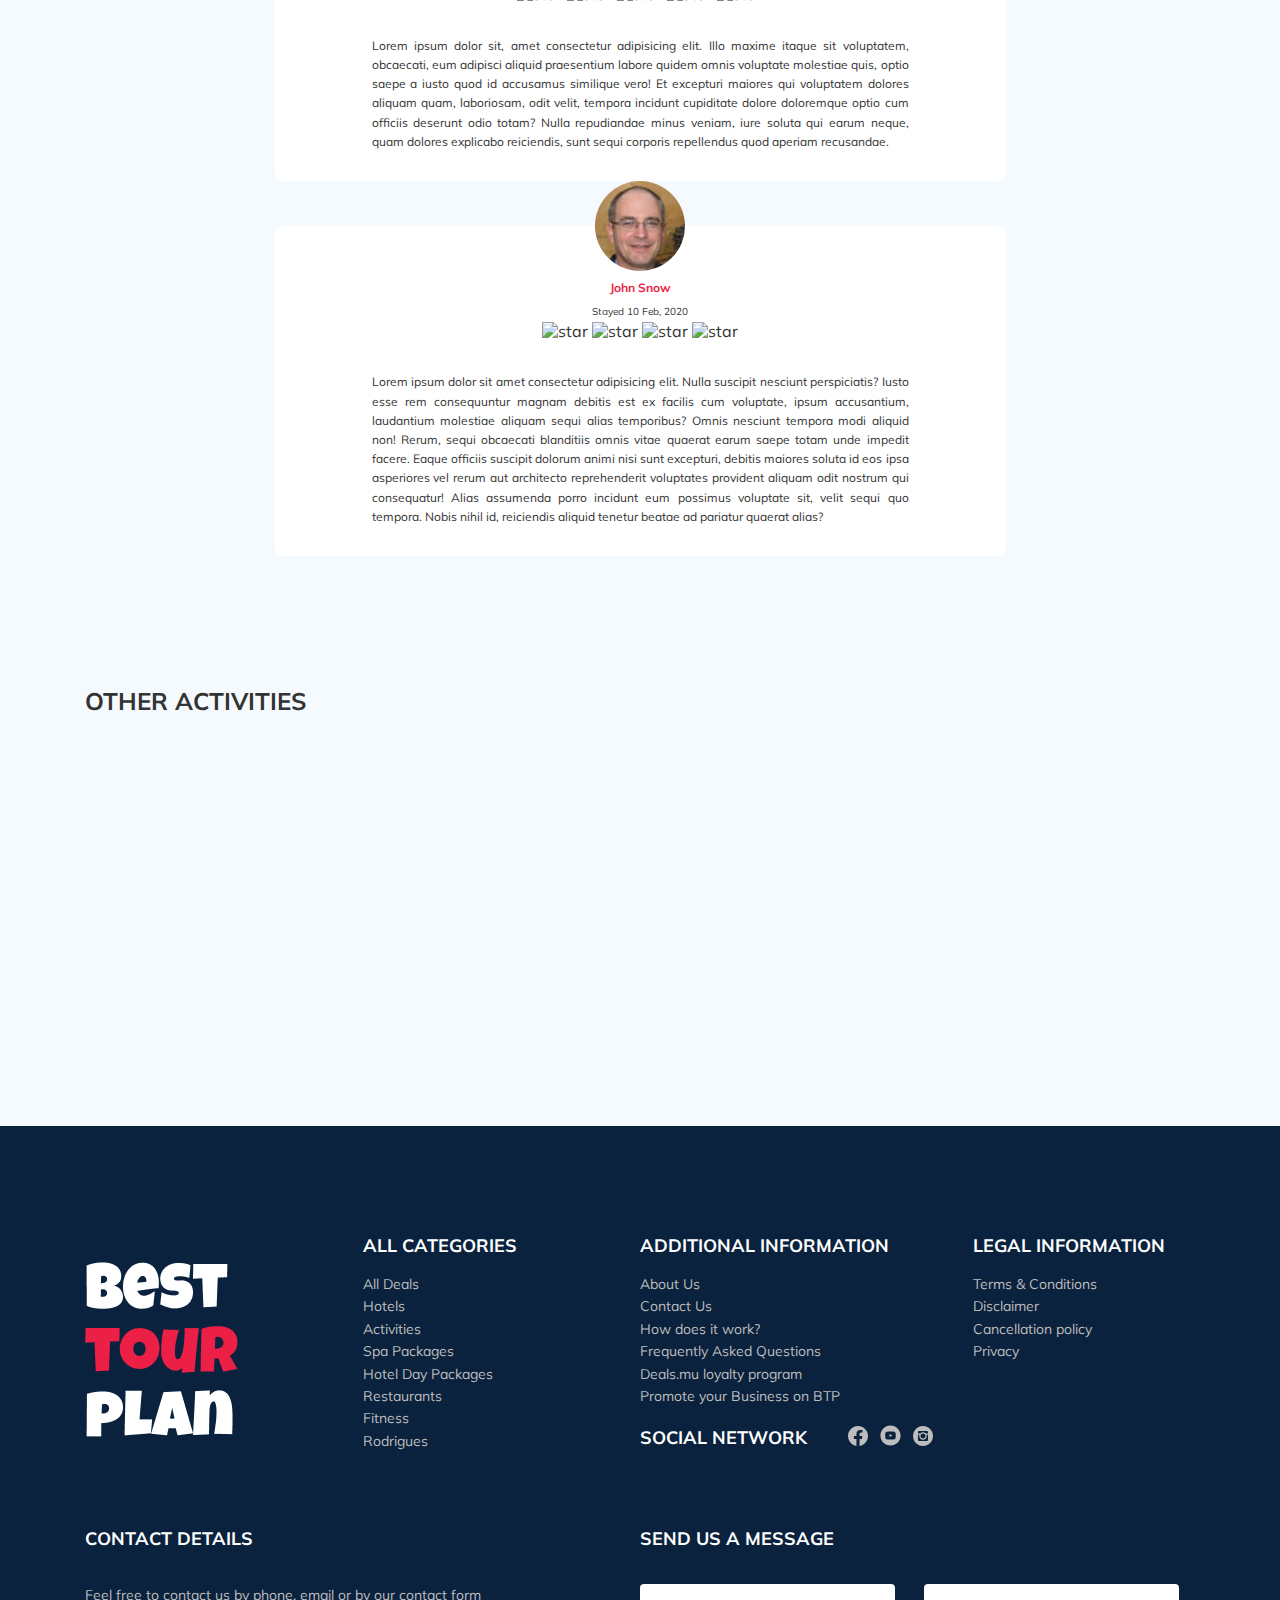
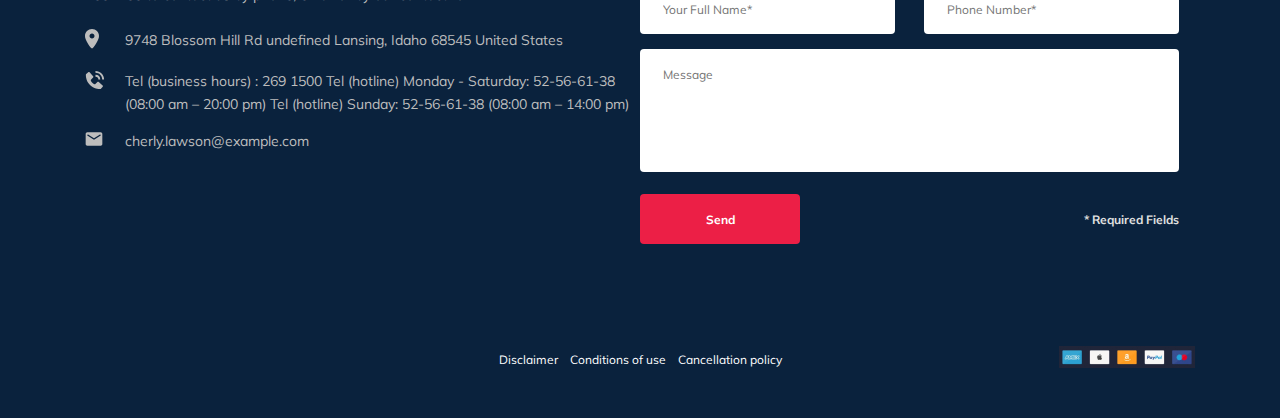
==== commit f5b628e8: "create: footer link for footer email" ====
--- a/index.html
+++ b/index.html
@@ -540,7 +540,9 @@
     <footer class="footer">
       <div class="container">
         <div class="footer-wrapper">
-          <img src="img/logo-vertical.png" alt="Logo: Best Tour Plan" class="footer__logo">
+          <a href="index.html" class="footer__logo logo-footer">
+            <img src="img/logo-vertical.png" alt="Logo: Best Tour Plan" class="logo-footer__image">
+          </a>
           <div class="footer__list footer__categories">
             <h3 class="footer__title">ALL CATEGORIES</h3>
             <ul class="footer__ul">
@@ -613,15 +615,19 @@
                 <div class="footer__icon-wrapper">
                   <img class="footer__icon" src="img/contact-details-phone.svg" alt="icon: phone call">
                 </div>
-                Tel (business hours) : 269 1500<br />
-                Tel (hotline) Monday - Saturday: 52-56-61-38 (08:00 am – 20:00 pm)<br />
-                Tel (hotline) Sunday: 52-56-61-38 (08:00 am – 14:00 pm)
+                <div class="footer__phones">
+                  <a class="footer__link" href="tel:2691500">Tel (business hours) : 269 1500</a>
+                  <a class="footer__link" href="tel:52566138">Tel (hotline) Monday - Saturday: 52-56-61-38 (08:00 am – 20:00 pm)</a>
+                  <a class="footer__link" href="tel:52566138">Tel (hotline) Sunday: 52-56-61-38 (08:00 am – 14:00 pm)</a>
+                </div>
+                <!-- /.footer__phones -->
               </li>
               <li class="footer__item">
                 <div class="footer__icon-wrapper">
                   <img class="footer__icon" src="img/contact-details-e-mail.svg" alt="icon: e-mail">
                 </div>
-                cherly.lawson@example.com
+                <a href="mailto:cherly.lawson@example.com" class="footer__link">cherly.lawson@example.com</a>
+                
               </li>
             </ul>
           </div>
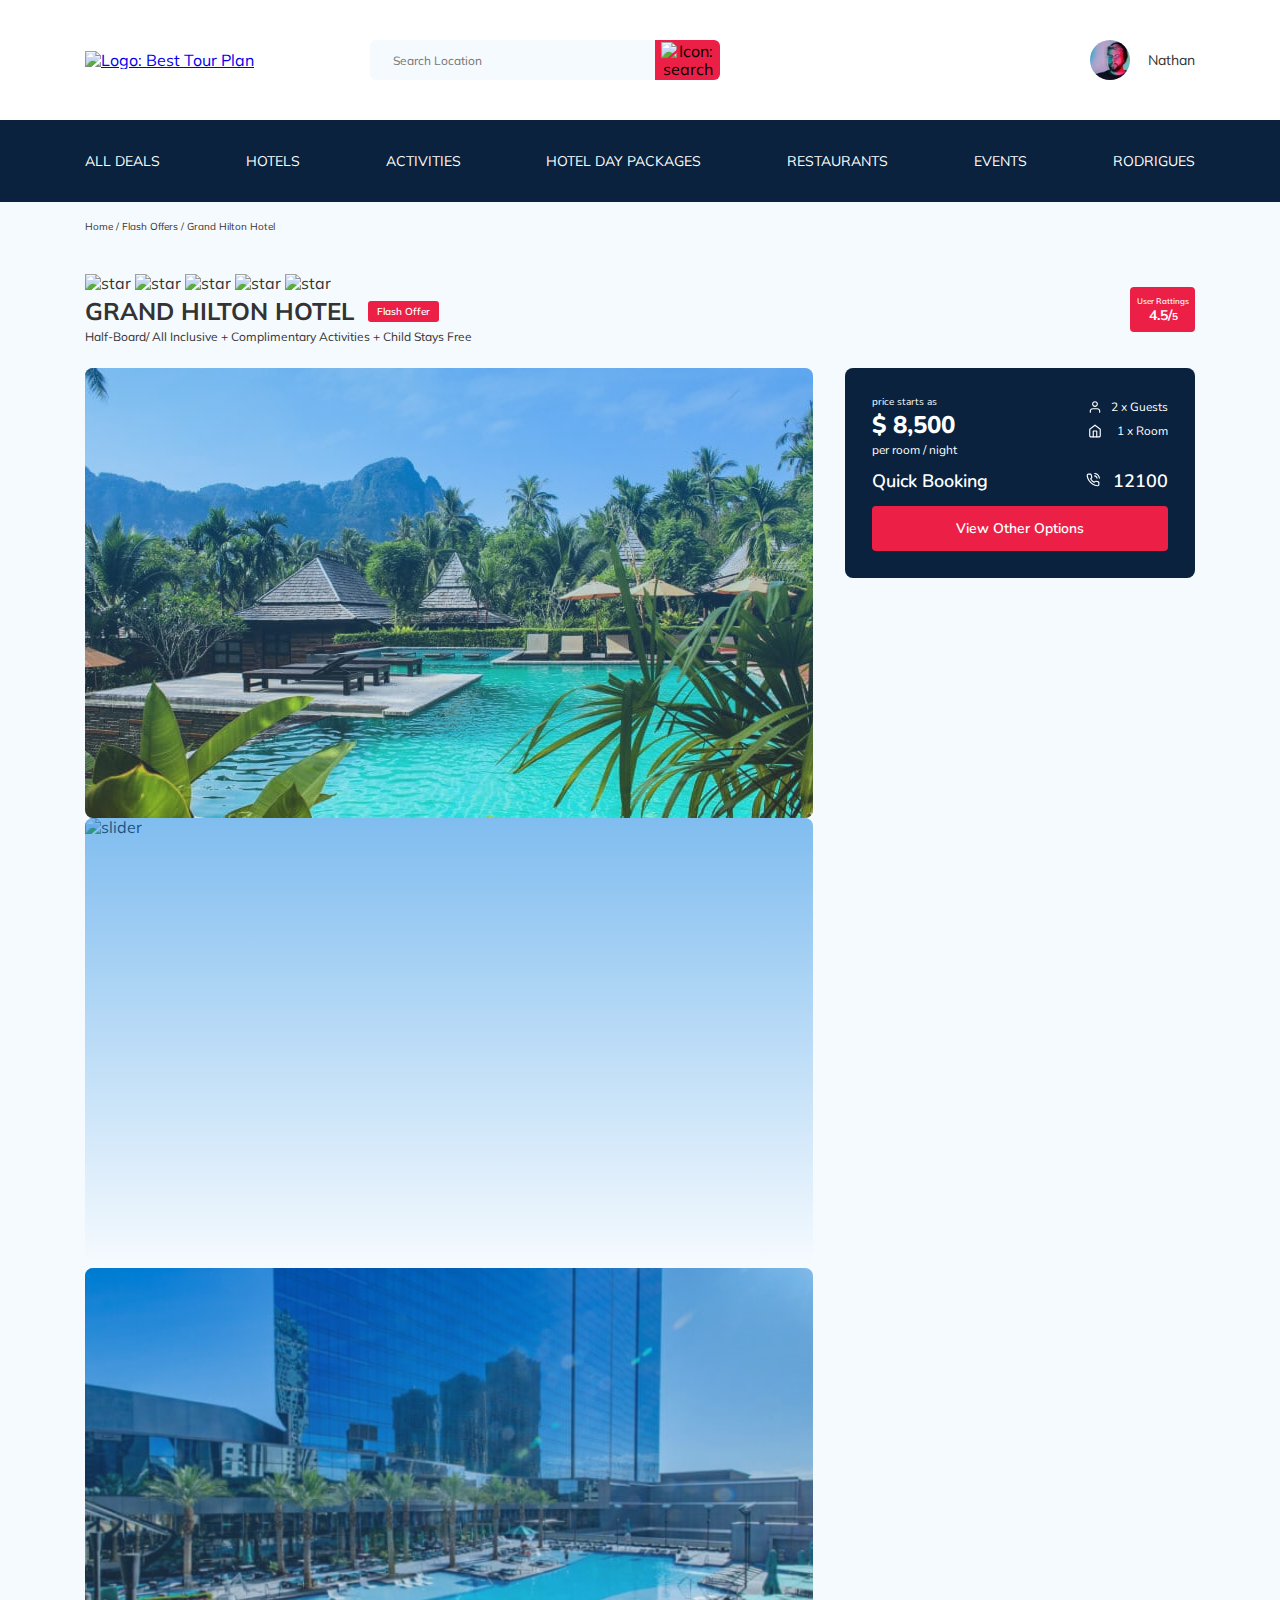
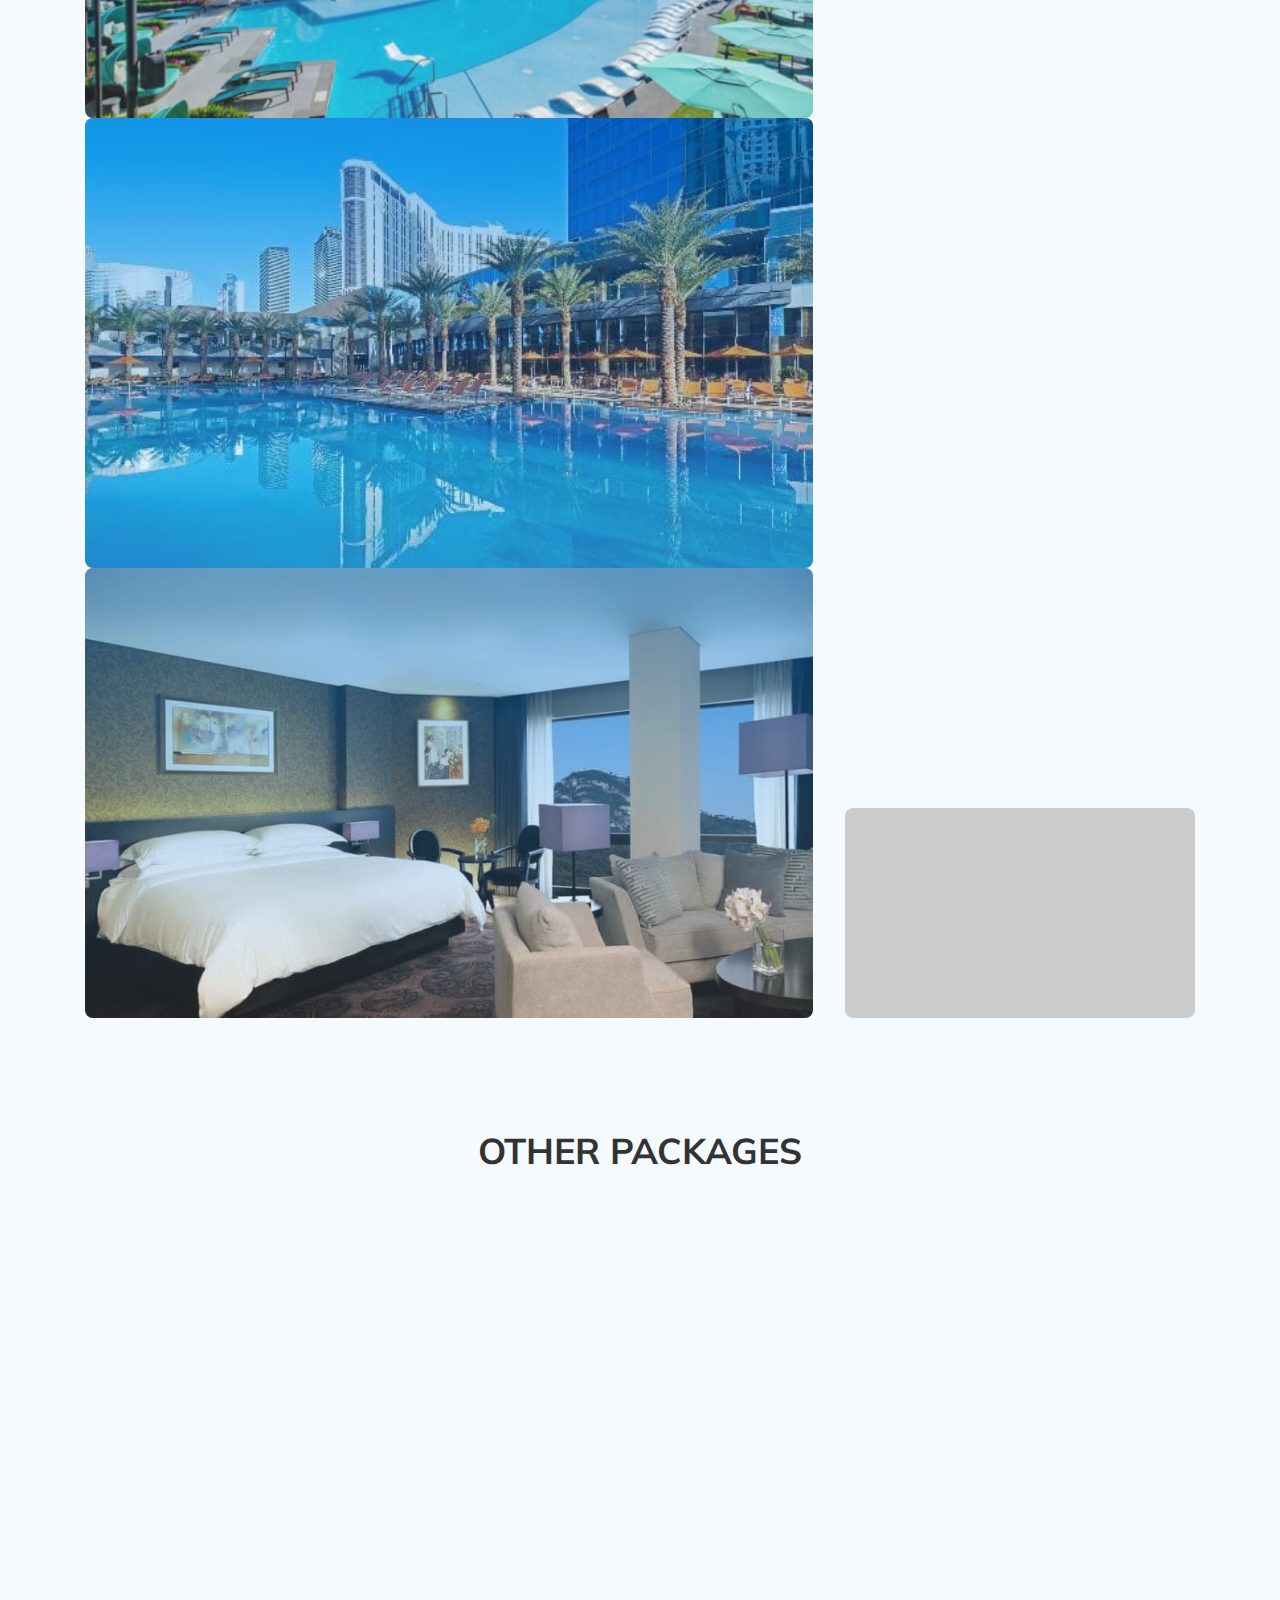
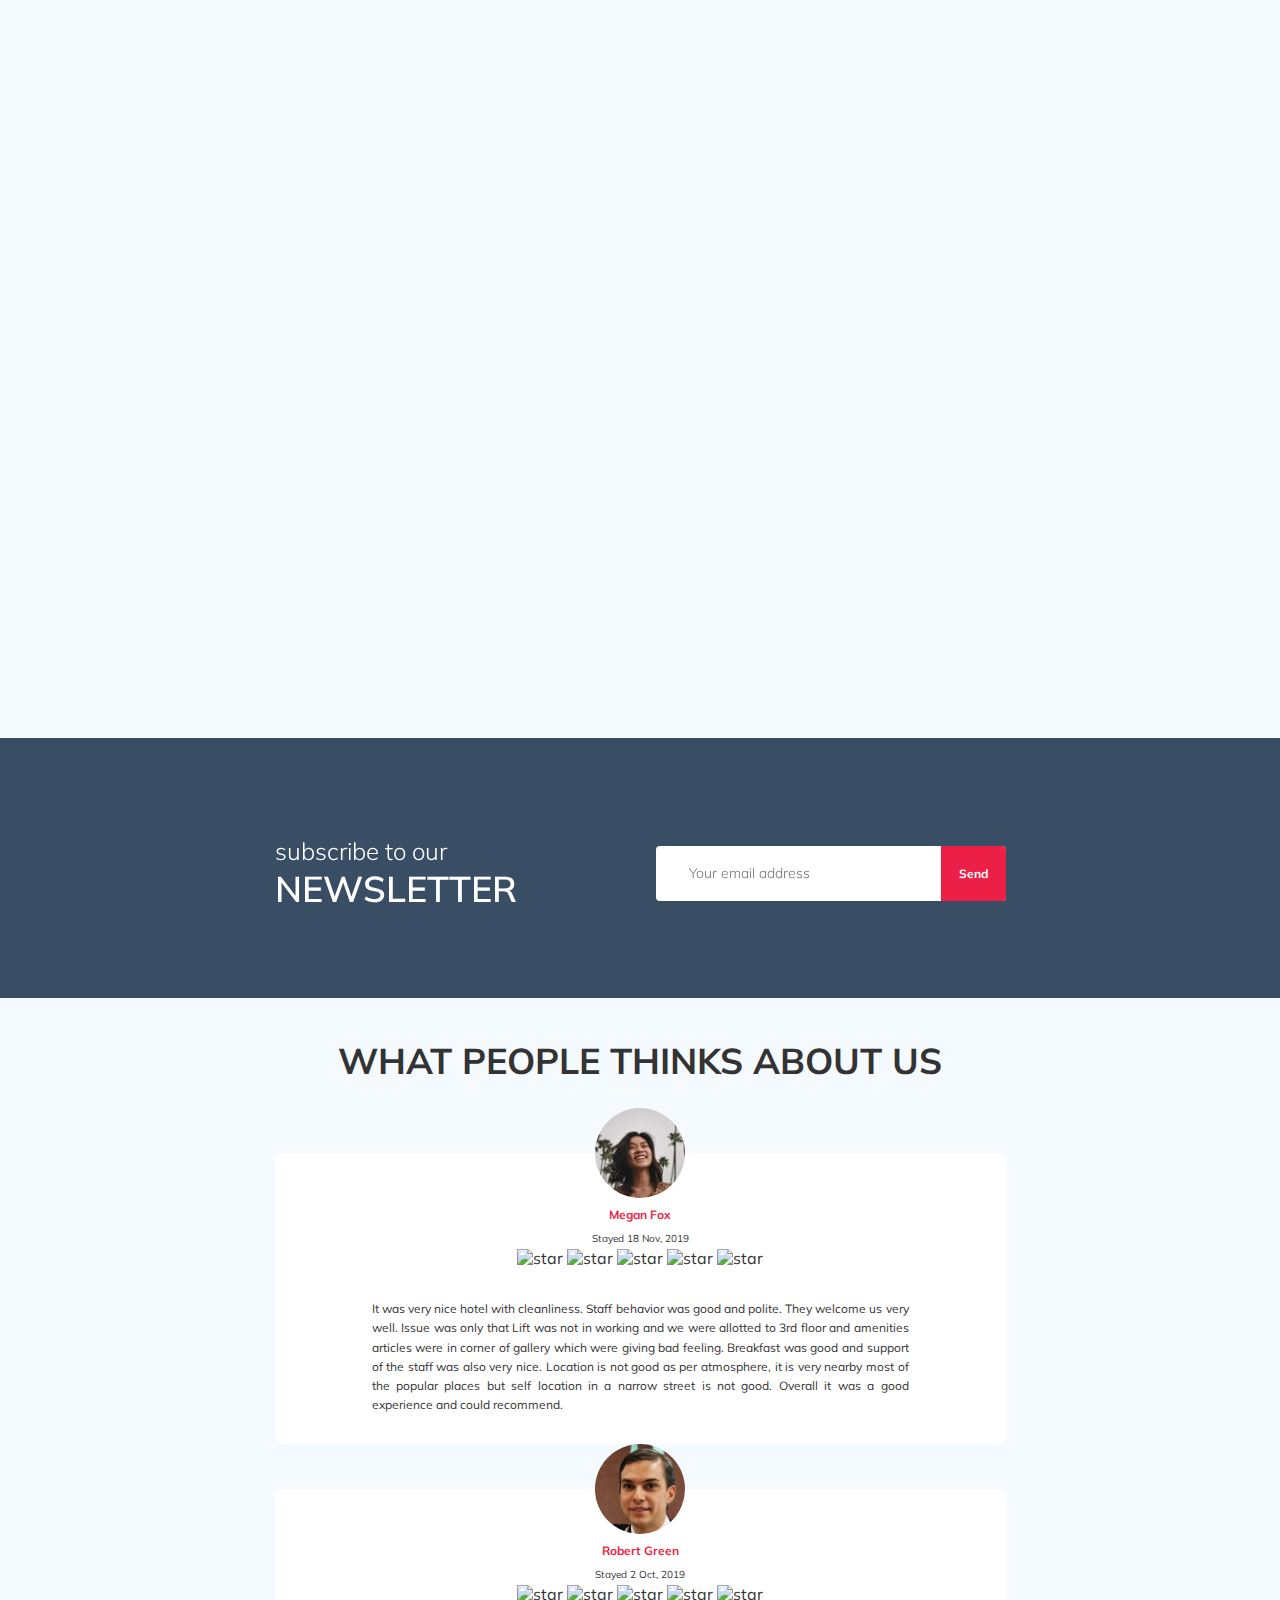
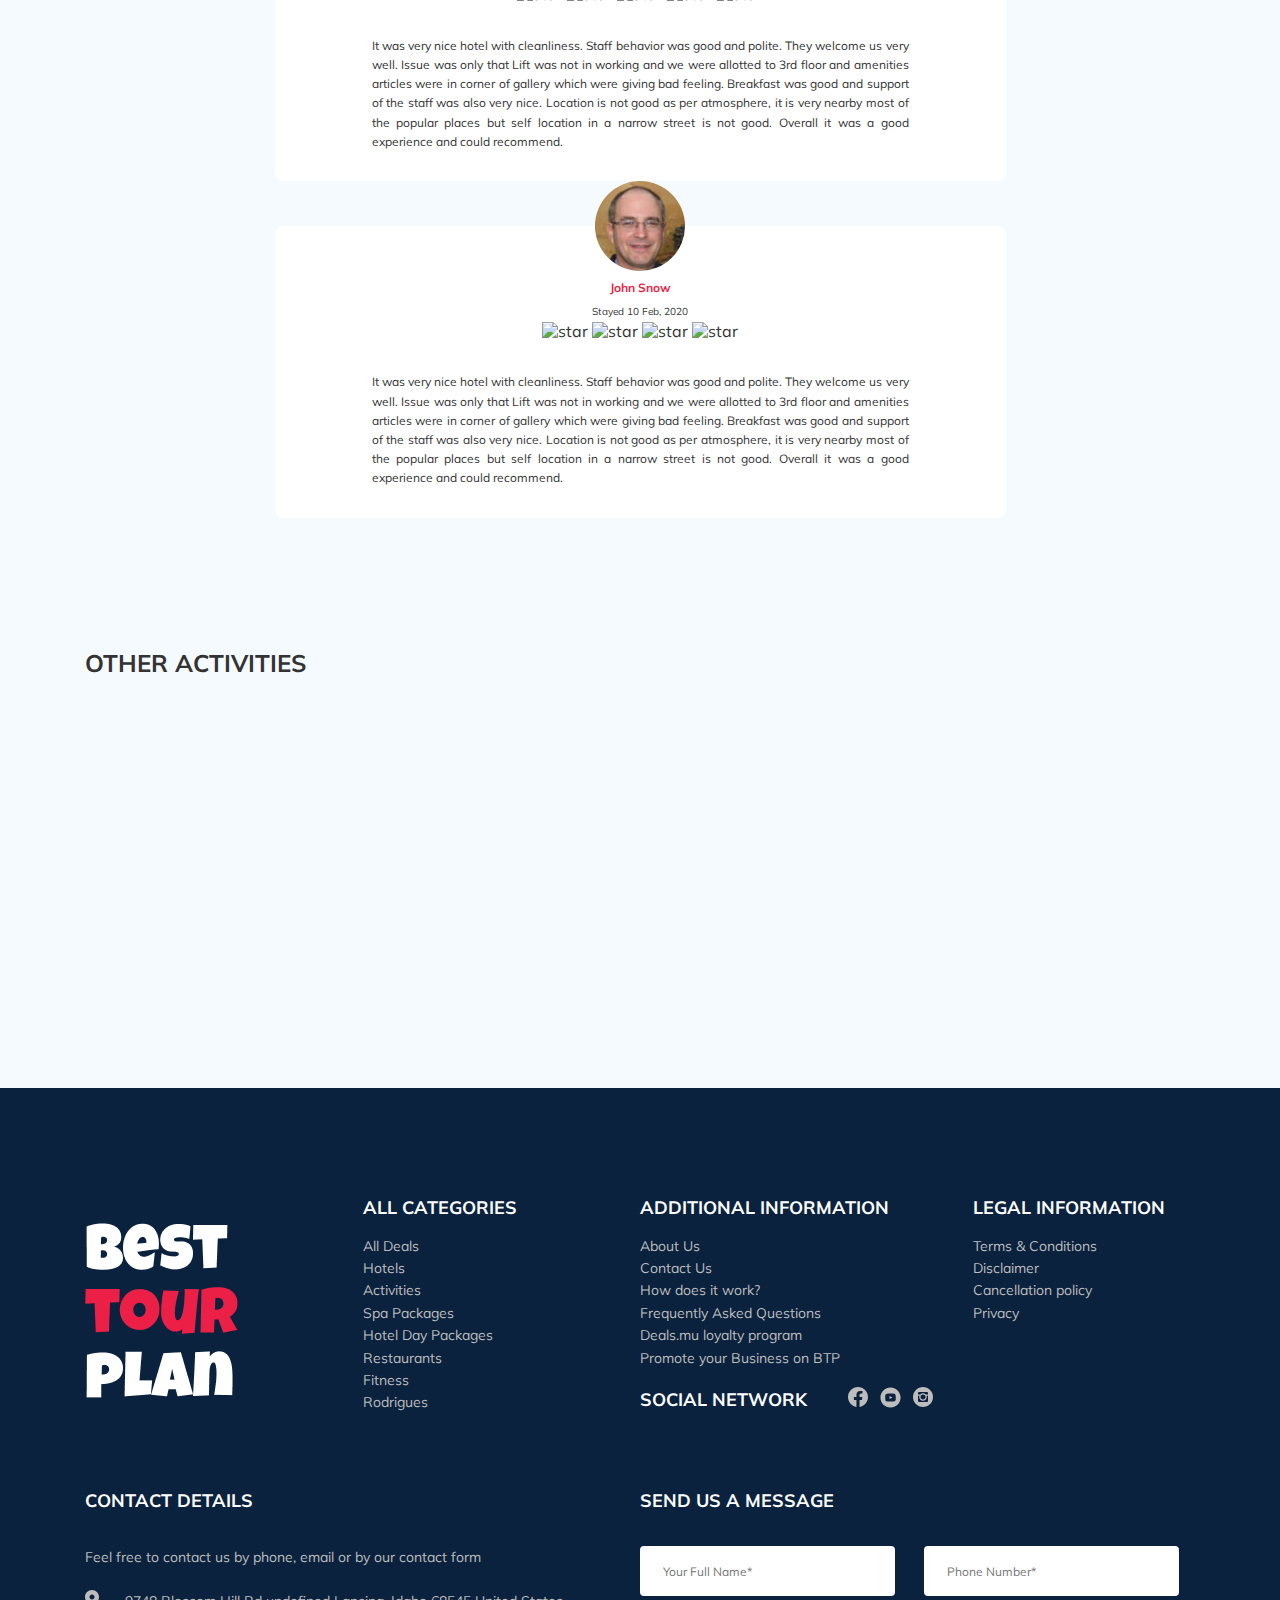
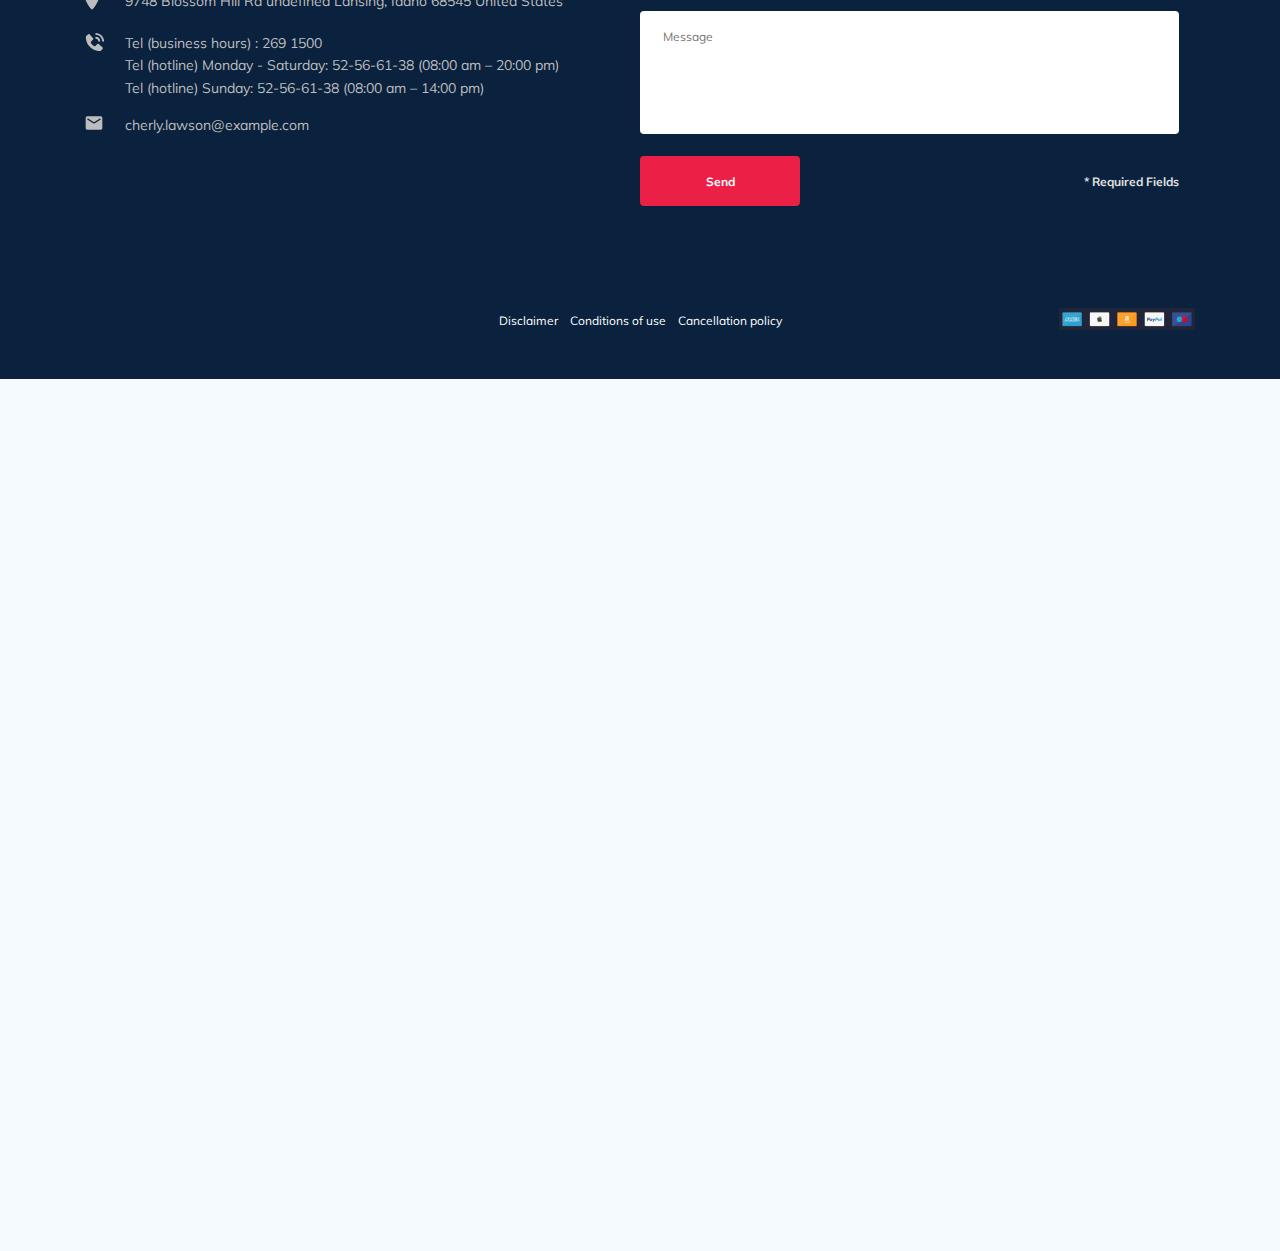
==== commit 1edc0ba3: "fix: slider hotel & map height; activities padding" ====
--- a/index.html
+++ b/index.html
@@ -205,7 +205,7 @@
                 <!-- /.call-center__phone -->
               </div>
               <!-- /.call-center -->
-              <button data-toggle="modal" class="booking__button">View Other Options</button>
+              <button data-toggle="modal" data-href="#feedback-modal" class="booking__button">View Other Options</button>
             </div>
             <!-- /.hotel-grid__booking -->
             <div class="map hotel-grid__map" id="map">
@@ -456,7 +456,7 @@
                 </div>
                 <!-- /.reviews-slider__profile -->
                 <p class="reviews-slider__text">
-                  Lorem ipsum dolor sit, amet consectetur adipisicing elit. Illo maxime itaque sit voluptatem, obcaecati, eum adipisci aliquid praesentium labore quidem omnis voluptate molestiae quis, optio saepe a iusto quod id accusamus similique vero! Et excepturi maiores qui voluptatem dolores aliquam quam, laboriosam, odit velit, tempora incidunt cupiditate dolore doloremque optio cum officiis deserunt odio totam? Nulla repudiandae minus veniam, iure soluta qui earum neque, quam dolores explicabo reiciendis, sunt sequi corporis repellendus quod aperiam recusandae.
+                  It was very nice hotel with cleanliness. Staff behavior was good and polite. They welcome us very well. Issue was only that Lift was not in working and we were allotted to 3rd floor and amenities articles were in corner of gallery which were giving bad feeling. Breakfast was good and support of the staff was also very nice. Location is not good as per atmosphere, it is very nearby most of the popular places but self location in a narrow street is not good. Overall it was a good experience and could recommend.     
                 </p>
               </div>
               <!-- /.reviews-slider__item -->
@@ -479,7 +479,7 @@
                 </div>
                 <!-- /.reviews-slider__profile -->
                 <p class="reviews-slider__text">
-                  Lorem ipsum dolor sit amet consectetur adipisicing elit. Nulla suscipit nesciunt perspiciatis? Iusto esse rem consequuntur magnam debitis est ex facilis cum voluptate, ipsum accusantium, laudantium molestiae aliquam sequi alias temporibus? Omnis nesciunt tempora modi aliquid non! Rerum, sequi obcaecati blanditiis omnis vitae quaerat earum saepe totam unde impedit facere. Eaque officiis suscipit dolorum animi nisi sunt excepturi, debitis maiores soluta id eos ipsa asperiores vel rerum aut architecto reprehenderit voluptates provident aliquam odit nostrum qui consequatur! Alias assumenda porro incidunt eum possimus voluptate sit, velit sequi quo tempora. Nobis nihil id, reiciendis aliquid tenetur beatae ad pariatur quaerat alias? 
+                  It was very nice hotel with cleanliness. Staff behavior was good and polite. They welcome us very well. Issue was only that Lift was not in working and we were allotted to 3rd floor and amenities articles were in corner of gallery which were giving bad feeling. Breakfast was good and support of the staff was also very nice. Location is not good as per atmosphere, it is very nearby most of the popular places but self location in a narrow street is not good. Overall it was a good experience and could recommend. 
                 </p>
               </div>
               <!-- /.reviews-slider__item -->
@@ -504,7 +504,7 @@
             of chamarel" class="card__image">
             <h3 class="card__title">The curious corner 
               of chamarel</h3>
-            <button class="card__button">Book Now</button>
+            <button data-toggle="modal" data-href="#booking-modal" class="card__button">Book Now</button>
           </div>
           <!-- /.card -->
           <div data-aos="zoom-in" data-aos-duration="800" class="card">
@@ -512,7 +512,7 @@
             course" class="card__image">
             <h3 class="card__title">Gymkhana club golf
               course</h3>
-            <button class="card__button">Book Now</button>
+            <button data-toggle="modal" data-href="#booking-modal" class="card__button">Book Now</button>
           </div>
           <!-- /.card -->
           <div data-aos="zoom-in" data-aos-duration="1000" class="card">
@@ -520,7 +520,7 @@
             trip - full day" class="card__image">
             <h3 class="card__title">Tamarind falls hiking
               trip - full day</h3>
-            <button class="card__button">Book Now</button>
+            <button data-toggle="modal" data-href="#booking-modal" class="card__button">Book Now</button>
           </div>
           <!-- /.card -->
           <div data-aos="zoom-in" data-aos-duration="1200" class="card">
@@ -528,7 +528,7 @@
             quest" class="card__image">
             <h3 class="card__title">The blue marine discovery
               quest</h3>
-            <button class="card__button">Book Now</button>
+            <button data-toggle="modal" data-href="#booking-modal" class="card__button">Book Now</button>
           </div>
           <!-- /.card -->
         </div>
@@ -691,7 +691,7 @@
       <!-- /.container -->
     </footer>
 
-    <div class="modal">
+    <div class="modal" id="feedback-modal">
       <div class="modal__overlay"></div>
       <!-- /.modal__overlay -->
       <div class="modal__dialog">
@@ -704,27 +704,70 @@
             type="text" 
             class="input modal__input" 
             placeholder="Your Full Name*"
-            name="modal__name"
+            name="feedback__name"
             required
           />
           <input 
             type="tel" 
             class="input modal__input phone" 
             placeholder="Phone Number*"
-            name="modal__phone"
+            name="feedback__phone"
             required
           />
           <input 
             type="email" 
             class="input modal__input" 
             placeholder="Email*"
-            name="modal__email"
+            name="feedback__email"
             required
           />
           <textarea 
             class="message modal__message" 
             placeholder="Message"
-            name="modal__message"
+            name="feedback__message"
+          ></textarea>
+          <button class="button modal__button" type="submit">Send</button>
+          <span class="modal__required">* Required Fields</span>
+        </form>
+      </div>
+      <!-- /.modal__dialog -->
+    </div>
+    <!-- /.modal -->
+
+    <div class="modal" id="booking-modal">
+      <div class="modal__overlay"></div>
+      <!-- /.modal__overlay -->
+      <div class="modal__dialog">
+        <a href="#" class="modal__close">
+          <img src="img/close-icon.svg" alt="icon: close" class="close-icon">
+        </a>
+        <h4 class="modal__title">book your activity</h4>
+        <form action="send.php" method="POST" class="form modal__form">
+          <input 
+            type="text" 
+            class="input modal__input" 
+            placeholder="Your Full Name*"
+            name="booking__name"
+            required
+          />
+          <input 
+            type="tel" 
+            class="input modal__input phone" 
+            placeholder="Phone Number*"
+            name="booking__phone"
+            required
+          />
+          <input 
+            type="email" 
+            class="input modal__input" 
+            placeholder="Email*"
+            name="booking__email"
+            required
+          />
+          <textarea 
+            class="message modal__message" 
+            placeholder="Message"
+            name="booking__message"
           ></textarea>
           <button class="button modal__button" type="submit">Send</button>
           <span class="modal__required">* Required Fields</span>
--- a/css/style.css
+++ b/css/style.css
@@ -1,2448 +1 @@
-* {
-  -webkit-box-sizing: border-box;
-          box-sizing: border-box;
-}
-
-body {
-  font-family: 'Muli', sans-serif;
-  margin: 0;
-  color: #333333;
-  background-color: #F5FAFE;
-}
-
-.container {
-  max-width: 1140px;
-  padding: 0 15px;
-  margin: 0 auto;
-}
-
-img {
-  max-width: 100%;
-}
-
-.form {
-  display: -webkit-box;
-  display: -ms-flexbox;
-  display: flex;
-  -ms-flex-wrap: wrap;
-      flex-wrap: wrap;
-  -webkit-box-pack: justify;
-      -ms-flex-pack: justify;
-          justify-content: space-between;
-  -webkit-box-align: center;
-      -ms-flex-align: center;
-          align-items: center;
-}
-
-.input {
-  background-color: #fff;
-  border: none;
-  outline: none;
-  border-radius: 4px;
-  padding: 0 23px;
-  min-height: 50px;
-  font-style: normal;
-  font-weight: normal;
-  font-size: 12px;
-  line-height: 15px;
-  color: #BDBDBD;
-}
-
-.input.invalid {
-  border: 2px solid #EC1F46;
-}
-
-.message {
-  background-color: #fff;
-  border: none;
-  outline: none;
-  border-radius: 4px;
-  padding: 18px 23px;
-  font-style: normal;
-  font-weight: normal;
-  font-size: 12px;
-  line-height: 15px;
-  color: #BDBDBD;
-  resize: none;
-}
-
-.button {
-  min-width: 160px;
-  min-height: 50px;
-  border: none;
-  outline: none;
-  cursor: pointer;
-  background: #EC1F46;
-  border-radius: 4px;
-  color: #ffffff;
-  font-style: normal;
-  font-weight: bold;
-  font-size: 12px;
-  line-height: 15px;
-}
-
-.invalid {
-  color: #EC1F46;
-  font-weight: 700;
-}
-
-/*! normalize.css v8.0.1 | MIT License | github.com/necolas/normalize.css */
-/* Document
-   ========================================================================== */
-/**
- * 1. Correct the line height in all browsers.
- * 2. Prevent adjustments of font size after orientation changes in iOS.
- */
-html {
-  line-height: 1.15;
-  /* 1 */
-  -webkit-text-size-adjust: 100%;
-  /* 2 */
-}
-
-/* Sections
-   ========================================================================== */
-/**
- * Remove the margin in all browsers.
- */
-body {
-  margin: 0;
-}
-
-/**
- * Render the `main` element consistently in IE.
- */
-main {
-  display: block;
-}
-
-/**
- * Correct the font size and margin on `h1` elements within `section` and
- * `article` contexts in Chrome, Firefox, and Safari.
- */
-h1 {
-  font-size: 2em;
-  margin: 0.67em 0;
-}
-
-/* Grouping content
-   ========================================================================== */
-/**
- * 1. Add the correct box sizing in Firefox.
- * 2. Show the overflow in Edge and IE.
- */
-hr {
-  -webkit-box-sizing: content-box;
-          box-sizing: content-box;
-  /* 1 */
-  height: 0;
-  /* 1 */
-  overflow: visible;
-  /* 2 */
-}
-
-/**
- * 1. Correct the inheritance and scaling of font size in all browsers.
- * 2. Correct the odd `em` font sizing in all browsers.
- */
-pre {
-  font-family: monospace, monospace;
-  /* 1 */
-  font-size: 1em;
-  /* 2 */
-}
-
-/* Text-level semantics
-   ========================================================================== */
-/**
- * Remove the gray background on active links in IE 10.
- */
-a {
-  background-color: transparent;
-}
-
-/**
- * 1. Remove the bottom border in Chrome 57-
- * 2. Add the correct text decoration in Chrome, Edge, IE, Opera, and Safari.
- */
-abbr[title] {
-  border-bottom: none;
-  /* 1 */
-  text-decoration: underline;
-  /* 2 */
-  -webkit-text-decoration: underline dotted;
-          text-decoration: underline dotted;
-  /* 2 */
-}
-
-/**
- * Add the correct font weight in Chrome, Edge, and Safari.
- */
-b,
-strong {
-  font-weight: bolder;
-}
-
-/**
- * 1. Correct the inheritance and scaling of font size in all browsers.
- * 2. Correct the odd `em` font sizing in all browsers.
- */
-code,
-kbd,
-samp {
-  font-family: monospace, monospace;
-  /* 1 */
-  font-size: 1em;
-  /* 2 */
-}
-
-/**
- * Add the correct font size in all browsers.
- */
-small {
-  font-size: 80%;
-}
-
-/**
- * Prevent `sub` and `sup` elements from affecting the line height in
- * all browsers.
- */
-sub,
-sup {
-  font-size: 75%;
-  line-height: 0;
-  position: relative;
-  vertical-align: baseline;
-}
-
-sub {
-  bottom: -0.25em;
-}
-
-sup {
-  top: -0.5em;
-}
-
-/* Embedded content
-   ========================================================================== */
-/**
- * Remove the border on images inside links in IE 10.
- */
-img {
-  border-style: none;
-}
-
-/* Forms
-   ========================================================================== */
-/**
- * 1. Change the font styles in all browsers.
- * 2. Remove the margin in Firefox and Safari.
- */
-button,
-input,
-optgroup,
-select,
-textarea {
-  font-family: inherit;
-  /* 1 */
-  font-size: 100%;
-  /* 1 */
-  line-height: 1.15;
-  /* 1 */
-  margin: 0;
-  /* 2 */
-}
-
-/**
- * Show the overflow in IE.
- * 1. Show the overflow in Edge.
- */
-button,
-input {
-  /* 1 */
-  overflow: visible;
-}
-
-/**
- * Remove the inheritance of text transform in Edge, Firefox, and IE.
- * 1. Remove the inheritance of text transform in Firefox.
- */
-button,
-select {
-  /* 1 */
-  text-transform: none;
-}
-
-/**
- * Correct the inability to style clickable types in iOS and Safari.
- */
-button,
-[type="button"],
-[type="reset"],
-[type="submit"] {
-  -webkit-appearance: button;
-}
-
-/**
- * Remove the inner border and padding in Firefox.
- */
-button::-moz-focus-inner,
-[type="button"]::-moz-focus-inner,
-[type="reset"]::-moz-focus-inner,
-[type="submit"]::-moz-focus-inner {
-  border-style: none;
-  padding: 0;
-}
-
-/**
- * Restore the focus styles unset by the previous rule.
- */
-button:-moz-focusring,
-[type="button"]:-moz-focusring,
-[type="reset"]:-moz-focusring,
-[type="submit"]:-moz-focusring {
-  outline: 1px dotted ButtonText;
-}
-
-/**
- * Correct the padding in Firefox.
- */
-fieldset {
-  padding: 0.35em 0.75em 0.625em;
-}
-
-/**
- * 1. Correct the text wrapping in Edge and IE.
- * 2. Correct the color inheritance from `fieldset` elements in IE.
- * 3. Remove the padding so developers are not caught out when they zero out
- *    `fieldset` elements in all browsers.
- */
-legend {
-  -webkit-box-sizing: border-box;
-          box-sizing: border-box;
-  /* 1 */
-  color: inherit;
-  /* 2 */
-  display: table;
-  /* 1 */
-  max-width: 100%;
-  /* 1 */
-  padding: 0;
-  /* 3 */
-  white-space: normal;
-  /* 1 */
-}
-
-/**
- * Add the correct vertical alignment in Chrome, Firefox, and Opera.
- */
-progress {
-  vertical-align: baseline;
-}
-
-/**
- * Remove the default vertical scrollbar in IE 10+.
- */
-textarea {
-  overflow: auto;
-}
-
-/**
- * 1. Add the correct box sizing in IE 10.
- * 2. Remove the padding in IE 10.
- */
-[type="checkbox"],
-[type="radio"] {
-  -webkit-box-sizing: border-box;
-          box-sizing: border-box;
-  /* 1 */
-  padding: 0;
-  /* 2 */
-}
-
-/**
- * Correct the cursor style of increment and decrement buttons in Chrome.
- */
-[type="number"]::-webkit-inner-spin-button,
-[type="number"]::-webkit-outer-spin-button {
-  height: auto;
-}
-
-/**
- * 1. Correct the odd appearance in Chrome and Safari.
- * 2. Correct the outline style in Safari.
- */
-[type="search"] {
-  -webkit-appearance: textfield;
-  /* 1 */
-  outline-offset: -2px;
-  /* 2 */
-}
-
-/**
- * Remove the inner padding in Chrome and Safari on macOS.
- */
-[type="search"]::-webkit-search-decoration {
-  -webkit-appearance: none;
-}
-
-/**
- * 1. Correct the inability to style clickable types in iOS and Safari.
- * 2. Change font properties to `inherit` in Safari.
- */
-::-webkit-file-upload-button {
-  -webkit-appearance: button;
-  /* 1 */
-  font: inherit;
-  /* 2 */
-}
-
-/* Interactive
-   ========================================================================== */
-/*
- * Add the correct display in Edge, IE 10+, and Firefox.
- */
-details {
-  display: block;
-}
-
-/*
- * Add the correct display in all browsers.
- */
-summary {
-  display: list-item;
-}
-
-/* Misc
-   ========================================================================== */
-/**
- * Add the correct display in IE 10+.
- */
-template {
-  display: none;
-}
-
-/**
- * Add the correct display in IE 10.
- */
-[hidden] {
-  display: none;
-}
-
-.navbar {
-  background-color: #ffffff;
-}
-
-.navbar-top {
-  display: -webkit-box;
-  display: -ms-flexbox;
-  display: flex;
-  -webkit-box-align: center;
-      -ms-flex-align: center;
-          align-items: center;
-  -webkit-box-pack: justify;
-      -ms-flex-pack: justify;
-          justify-content: space-between;
-  padding: 40px 0;
-}
-
-.navbar__search {
-  margin-right: auto;
-  margin-left: 108px;
-}
-
-.navbar-bottom {
-  background-color: #0A223D;
-}
-
-.navbar-menu {
-  padding: 31px 0;
-  margin: 0;
-  list-style: none;
-  display: -webkit-box;
-  display: -ms-flexbox;
-  display: flex;
-  -webkit-box-pack: justify;
-      -ms-flex-pack: justify;
-          justify-content: space-between;
-  -webkit-box-align: center;
-      -ms-flex-align: center;
-          align-items: center;
-  color: #ffffff;
-}
-
-.navbar-menu__item {
-  border-bottom: 1px solid transparent;
-  -webkit-transition: all 0.3s ease;
-  transition: all 0.3s ease;
-}
-
-.navbar-menu__item:hover {
-  border-bottom: 1px solid #ffffff;
-}
-
-.navbar-menu__item--mobile--visible {
-  display: none;
-}
-
-.navbar-menu__link {
-  color: inherit;
-  text-decoration: none;
-  text-transform: uppercase;
-  font-size: 14px;
-  line-height: 18px;
-}
-
-.logo {
-  width: 177px;
-}
-
-.search {
-  display: -webkit-box;
-  display: -ms-flexbox;
-  display: flex;
-  position: relative;
-  overflow: hidden;
-  border-radius: 6px;
-  height: 40px;
-}
-
-.search__input {
-  width: 350px;
-  height: 100%;
-  background: #F5FAFE;
-  border: none;
-  padding-left: 23px;
-  padding-right: 75px;
-  font-size: 12px;
-  line-height: 15px;
-  font-weight: 400;
-  color: #333333;
-  outline: none;
-}
-
-.search__button {
-  position: absolute;
-  top: 0;
-  right: 0;
-  height: 100%;
-  width: 65px;
-  border: none;
-  outline: none;
-  background-color: #EC1F46;
-  cursor: pointer;
-}
-
-.user {
-  display: -webkit-box;
-  display: -ms-flexbox;
-  display: flex;
-  -webkit-box-align: center;
-      -ms-flex-align: center;
-          align-items: center;
-  text-decoration: none;
-}
-
-.user__avatar {
-  width: 40px;
-  height: 40px;
-  border-radius: 50%;
-  background-image: url(../img/user-avatar.jpg);
-  background-position: center;
-  background-size: cover;
-}
-
-.user__name {
-  margin-left: 18px;
-  font-size: 14px;
-  line-height: 18px;
-  color: #333333;
-}
-
-.menu-btn {
-  padding: 0;
-  width: 16px;
-  height: 11px;
-  border: none;
-  outline: none;
-  background-color: #ffffff;
-  display: none;
-  -webkit-box-orient: vertical;
-  -webkit-box-direction: normal;
-      -ms-flex-direction: column;
-          flex-direction: column;
-  -webkit-box-pack: justify;
-      -ms-flex-pack: justify;
-          justify-content: space-between;
-  -webkit-box-align: center;
-      -ms-flex-align: center;
-          align-items: center;
-  cursor: pointer;
-}
-
-.menu-btn__line {
-  display: block;
-  width: 16px;
-  height: 1px;
-  background-color: #333333;
-}
-
-.breadcrumbs {
-  padding: 18px 0;
-}
-
-.breadcrumbs__list {
-  margin: 0;
-  padding: 0;
-  display: -webkit-box;
-  display: -ms-flexbox;
-  display: flex;
-  list-style: none;
-}
-
-.breadcrumbs__item {
-  font-size: 10px;
-  line-height: 13px;
-}
-
-.breadcrumbs__link {
-  text-decoration: none;
-  color: inherit;
-}
-
-.breadcrumbs__link::after {
-  content: "/";
-  margin: 0 3px;
-}
-
-.hotel {
-  padding-bottom: 70px;
-}
-
-.hotel-info {
-  padding: 23px 0;
-  display: -webkit-box;
-  display: -ms-flexbox;
-  display: flex;
-  -webkit-box-align: center;
-      -ms-flex-align: center;
-          align-items: center;
-  -webkit-box-pack: justify;
-      -ms-flex-pack: justify;
-          justify-content: space-between;
-}
-
-.hotel-descr__main {
-  display: -webkit-box;
-  display: -ms-flexbox;
-  display: flex;
-  -webkit-box-align: center;
-      -ms-flex-align: center;
-          align-items: center;
-  -ms-flex-wrap: wrap;
-      flex-wrap: wrap;
-}
-
-.hotel-descr__stars {
-  -ms-flex-preferred-size: 100%;
-      flex-basis: 100%;
-}
-
-.hotel-descr__name {
-  margin: 0;
-  margin-top: 4px;
-  margin-right: 14px;
-  font-weight: 700;
-  font-size: 24px;
-  line-height: 30px;
-}
-
-.hotel-descr__offer {
-  margin-top: 4px;
-  padding: 4px 9px;
-  font-weight: 600;
-  font-size: 10px;
-  line-height: 13px;
-  background-color: #EC1F46;
-  color: #ffffff;
-  border-radius: 3px;
-}
-
-.hotel-descr__terms {
-  font-size: 12px;
-  line-height: 15px;
-}
-
-.hotel-rating {
-  display: -webkit-box;
-  display: -ms-flexbox;
-  display: flex;
-  -webkit-box-orient: vertical;
-  -webkit-box-direction: normal;
-      -ms-flex-direction: column;
-          flex-direction: column;
-  -webkit-box-align: center;
-      -ms-flex-align: center;
-          align-items: center;
-  min-height: 45px;
-  max-width: 65px;
-  padding: 9px 6px 6px 7px;
-  background-color: #EC1F46;
-  border-radius: 4px;
-  color: #ffffff;
-}
-
-.hotel-rating__text {
-  font-weight: 600;
-  font-size: 8px;
-  line-height: 10px;
-}
-
-.hotel-rating__counter {
-  font-weight: 700;
-  font-size: 14px;
-  line-height: 18px;
-}
-
-.hotel-rating__counter--small {
-  font-size: 10px;
-  line-height: 13px;
-}
-
-.hotel-grid {
-  display: -webkit-box;
-  display: -ms-flexbox;
-  display: flex;
-  -webkit-box-pack: justify;
-      -ms-flex-pack: justify;
-          justify-content: space-between;
-}
-
-.hotel-grid__info {
-  display: -webkit-box;
-  display: -ms-flexbox;
-  display: flex;
-  -webkit-box-orient: vertical;
-  -webkit-box-direction: normal;
-      -ms-flex-direction: column;
-          flex-direction: column;
-  -webkit-box-pack: justify;
-      -ms-flex-pack: justify;
-          justify-content: space-between;
-}
-
-.hotel__slider {
-  margin-left: 0;
-}
-
-.hotel-slider {
-  width: 728px;
-}
-
-.hotel-slider__button {
-  width: 30px;
-  height: 30px;
-  position: absolute;
-  z-index: 99;
-  top: 50%;
-  -webkit-transform: translateY(-50%);
-          transform: translateY(-50%);
-  cursor: pointer;
-  border: none;
-  outline: none;
-  background-color: transparent;
-  background-repeat: no-repeat;
-  background-position: center;
-  background-size: 10px;
-}
-
-.hotel-slider__button--prev {
-  left: 16px;
-  background-image: url(../img/arrow-prev.svg);
-}
-
-.hotel-slider__button--next {
-  right: 16px;
-  background-image: url(../img/arrow-next.svg);
-}
-
-.hotel-slider__item {
-  width: 100%;
-  height: 450px;
-  margin: 0;
-  border-radius: 8px;
-  overflow: hidden;
-  position: relative;
-}
-
-.hotel-slider__item:after {
-  position: absolute;
-  top: 0;
-  bottom: 0;
-  left: 0;
-  right: 0;
-  content: "";
-  width: 100%;
-  height: 100%;
-  background: -webkit-gradient(linear, left top, left bottom, from(rgba(0, 122, 223, 0.48)), to(rgba(255, 255, 255, 0.128)));
-  background: linear-gradient(180deg, rgba(0, 122, 223, 0.48) 0%, rgba(255, 255, 255, 0.128) 100%);
-  z-index: 10;
-}
-
-.hotel-slider__image {
-  width: 100%;
-  height: 100%;
-  -o-object-fit: cover;
-     object-fit: cover;
-}
-
-.booking {
-  min-height: 210px;
-  width: 350px;
-  padding: 27px;
-  display: -webkit-box;
-  display: -ms-flexbox;
-  display: flex;
-  -webkit-box-orient: vertical;
-  -webkit-box-direction: normal;
-      -ms-flex-direction: column;
-          flex-direction: column;
-  -webkit-box-pack: justify;
-      -ms-flex-pack: justify;
-          justify-content: space-between;
-  background-color: #0A223D;
-  color: #ffffff;
-  font-family: 'Nunito', sans-serif;
-  border-radius: 8px;
-}
-
-.booking__terms {
-  display: -webkit-box;
-  display: -ms-flexbox;
-  display: flex;
-  -webkit-box-pack: justify;
-      -ms-flex-pack: justify;
-          justify-content: space-between;
-}
-
-.booking__button {
-  width: 100%;
-  min-height: 45px;
-  background-color: #EC1F46;
-  color: #ffffff;
-  border: none;
-  outline: none;
-  border-radius: 4px;
-  font-weight: 600;
-  font-size: 14px;
-  line-height: 19px;
-  cursor: pointer;
-}
-
-.booking__person-room {
-  margin-top: 4px;
-}
-
-.price {
-  display: -webkit-box;
-  display: -ms-flexbox;
-  display: flex;
-  -webkit-box-orient: vertical;
-  -webkit-box-direction: normal;
-      -ms-flex-direction: column;
-          flex-direction: column;
-}
-
-.price__starts {
-  font-weight: normal;
-  font-size: 10px;
-  line-height: 14px;
-}
-
-.price__pricetag {
-  font-weight: 800;
-  font-size: 24px;
-  line-height: 33px;
-}
-
-.price__per-room {
-  font-weight: normal;
-  font-size: 12px;
-  line-height: 16px;
-}
-
-.person-room__guest {
-  margin-bottom: 8px;
-  display: -webkit-box;
-  display: -ms-flexbox;
-  display: flex;
-  -webkit-box-pack: justify;
-      -ms-flex-pack: justify;
-          justify-content: space-between;
-  -webkit-box-align: center;
-      -ms-flex-align: center;
-          align-items: center;
-}
-
-.person-room__room {
-  display: -webkit-box;
-  display: -ms-flexbox;
-  display: flex;
-  -webkit-box-pack: justify;
-      -ms-flex-pack: justify;
-          justify-content: space-between;
-  -webkit-box-align: center;
-      -ms-flex-align: center;
-          align-items: center;
-}
-
-.person-room__icon {
-  margin-right: 9px;
-}
-
-.person-room__text {
-  font-weight: normal;
-  font-size: 12px;
-  line-height: 16px;
-}
-
-.call-center {
-  display: -webkit-box;
-  display: -ms-flexbox;
-  display: flex;
-  -webkit-box-align: center;
-      -ms-flex-align: center;
-          align-items: center;
-  -webkit-box-pack: justify;
-      -ms-flex-pack: justify;
-          justify-content: space-between;
-  font-weight: 600;
-  font-size: 18px;
-  line-height: 25px;
-}
-
-.call-center__link {
-  text-decoration: none;
-  color: inherit;
-}
-
-.call-center__icon {
-  margin-right: 8px;
-}
-
-.map {
-  width: 350px;
-  min-height: 210px;
-  border-radius: 8px;
-  overflow: hidden;
-  background-color: #ccc;
-}
-
-.packages {
-  padding: 40px 0 70px;
-}
-
-.packages__title {
-  margin: 0 0 65px;
-  text-align: center;
-  font-weight: bold;
-  font-size: 36px;
-  line-height: 45px;
-  text-align: center;
-  text-transform: uppercase;
-  color: #333333;
-}
-
-.packages-wrapper {
-  display: -ms-grid;
-  display: grid;
-  -ms-grid-columns: (1fr)[3];
-      grid-template-columns: repeat(3, 1fr);
-  -ms-grid-rows: (500px)[2];
-      grid-template-rows: repeat(2, 500px);
-  grid-gap: 30px;
-}
-
-.packages-card {
-  display: -ms-grid;
-  display: grid;
-  -ms-grid-rows: (50%)[2];
-  -ms-grid-columns: 1fr;
-      grid-template: repeat(2, 50%)/1fr;
-  border-radius: 8px;
-  overflow: hidden;
-  position: relative;
-}
-
-.packages-card--detailed {
-  -ms-grid-column: 1;
-  -ms-grid-column-span: 2;
-  grid-column: 1 / span 2;
-  -ms-grid-rows: 100%;
-  -ms-grid-columns: (1fr)[2];
-      grid-template: 100%/repeat(2, 1fr);
-  -webkit-box-ordinal-group: 0;
-      -ms-flex-order: -1;
-          order: -1;
-}
-
-.packages-card__image {
-  width: 100%;
-  height: 250px;
-  -o-object-fit: cover;
-     object-fit: cover;
-}
-
-.packages-card__image--detailed {
-  height: 100%;
-}
-
-.packages-card__offer {
-  position: absolute;
-  left: 0;
-  top: 26px;
-  display: block;
-  max-width: 100px;
-  padding: 4px 9px;
-  background-color: #EC1F46;
-  border: none;
-  outline: none;
-  border-radius: 0 4px 4px 0;
-  font-weight: 600;
-  font-size: 8px;
-  line-height: 10px;
-  color: #ffffff;
-}
-
-.packages-card__offer--detailed {
-  min-width: 95px;
-  max-width: 120px;
-  padding: 8px 12px 7px 11px;
-  font-size: 12px;
-  line-height: 15px;
-}
-
-.packages-card__descr {
-  padding: 30px 21px 25px 32px;
-  display: -webkit-box;
-  display: -ms-flexbox;
-  display: flex;
-  -webkit-box-orient: vertical;
-  -webkit-box-direction: normal;
-      -ms-flex-direction: column;
-          flex-direction: column;
-  -webkit-box-align: start;
-      -ms-flex-align: start;
-          align-items: flex-start;
-  background-color: #0A223D;
-  color: #ffffff;
-}
-
-.packages-card__descr--detailed {
-  padding: 46px 21px 30px 43px;
-}
-
-.packages-card__stars {
-  display: none;
-}
-
-.packages-card__stars--detailed {
-  display: block;
-  margin-bottom: 6px;
-}
-
-.packages-card__title {
-  margin: 0 0 23px;
-  font-weight: bold;
-  font-size: 18px;
-  line-height: 23px;
-}
-
-.packages-card__title--detailed {
-  margin: 0 0 27px;
-}
-
-.packages-card__text {
-  display: none;
-}
-
-.packages-card__text--detailed {
-  margin: 0 0 34px;
-  display: block;
-  font-weight: normal;
-  font-size: 14px;
-  line-height: 160.6%;
-}
-
-.packages-card__info {
-  min-height: 67px;
-  display: -webkit-box;
-  display: -ms-flexbox;
-  display: flex;
-  -webkit-box-orient: vertical;
-  -webkit-box-direction: normal;
-      -ms-flex-direction: column;
-          flex-direction: column;
-  -webkit-box-pack: justify;
-      -ms-flex-pack: justify;
-          justify-content: space-between;
-  -webkit-box-align: start;
-      -ms-flex-align: start;
-          align-items: flex-start;
-  font-weight: normal;
-  font-size: 12px;
-  line-height: 15px;
-}
-
-.packages-card__booking {
-  display: -webkit-box;
-  display: -ms-flexbox;
-  display: flex;
-  -webkit-box-pack: justify;
-      -ms-flex-pack: justify;
-          justify-content: space-between;
-  -webkit-box-align: end;
-      -ms-flex-align: end;
-          align-items: flex-end;
-  width: 100%;
-  margin-top: auto;
-}
-
-.card-info__location {
-  position: relative;
-  padding-left: 27px;
-}
-
-.card-info__location::before {
-  content: "";
-  position: absolute;
-  top: 0;
-  left: 0;
-  width: 12px;
-  height: 14px;
-  background-image: url(../img/pin.svg);
-  background-repeat: no-repeat;
-  background-position: center;
-  background-size: cover;
-}
-
-.card-info__guests {
-  position: relative;
-  padding-left: 27px;
-}
-
-.card-info__guests::before {
-  content: "";
-  position: absolute;
-  top: 0;
-  left: 0;
-  width: 14px;
-  height: 14px;
-  background-image: url(../img/guest.svg);
-  background-repeat: no-repeat;
-  background-position: center;
-  background-size: cover;
-}
-
-.card-info__room {
-  position: relative;
-  padding-left: 27px;
-}
-
-.card-info__room::before {
-  content: "";
-  position: absolute;
-  top: 0;
-  left: 0;
-  width: 12px;
-  height: 13px;
-  background-image: url(../img/room.svg);
-  background-repeat: no-repeat;
-  background-position: center;
-  background-size: cover;
-}
-
-.card-booking__ex-price {
-  margin-bottom: 5px;
-  display: block;
-  font-weight: normal;
-  font-size: 14px;
-  line-height: 18px;
-  text-decoration: line-through;
-}
-
-.card-booking__price {
-  display: block;
-  font-weight: bold;
-  font-size: 24px;
-  line-height: 30px;
-}
-
-.card-booking__button {
-  padding: 11px 27px 10px 26px;
-  background-color: #EC1F46;
-  border: none;
-  outline: none;
-  cursor: pointer;
-  border-radius: 4px;
-  font-family: 'Nunito', sans-serif;
-  color: #ffffff;
-  font-weight: 600;
-  font-size: 14px;
-  line-height: 19px;
-}
-
-.newsletter {
-  position: relative;
-  padding: 98px 0 87px;
-  background-position: center;
-  background-size: cover;
-  background-repeat: no-repeat;
-}
-
-.newsletter::before {
-  content: "";
-  position: absolute;
-  top: 0;
-  left: 0;
-  height: 100%;
-  width: 100%;
-  background-color: rgba(10, 34, 61, 0.8);
-  z-index: 1;
-}
-
-.newsletter-wrapper {
-  position: relative;
-  max-width: 761px;
-  padding: 0 15px;
-  margin: 0 auto;
-  display: -webkit-box;
-  display: -ms-flexbox;
-  display: flex;
-  -webkit-box-align: center;
-      -ms-flex-align: center;
-          align-items: center;
-  -webkit-box-pack: justify;
-      -ms-flex-pack: justify;
-          justify-content: space-between;
-  z-index: 5;
-}
-
-.newsletter-title {
-  margin: 0;
-  font-weight: 300;
-  font-size: 24px;
-  line-height: 30px;
-  color: #ffffff;
-}
-
-.newsletter-title__strong {
-  display: block;
-  font-weight: 600;
-  font-size: 36px;
-  line-height: 45px;
-  text-transform: uppercase;
-}
-
-.subscribe {
-  position: relative;
-  width: 350px;
-  height: 55px;
-  border-radius: 4px;
-}
-
-.subscribe__input {
-  width: 100%;
-  height: 100%;
-  padding: 0 75px 0 33px;
-  border: none;
-  outline: none;
-  background-color: #ffffff;
-  color: #333333;
-  font-weight: 300;
-  font-size: 14px;
-  line-height: 18px;
-}
-
-.subscribe__button {
-  position: absolute;
-  top: 0;
-  right: 0;
-  min-width: 65px;
-  max-width: 120px;
-  height: 100%;
-  background-color: #EC1F46;
-  color: #ffffff;
-  border: none;
-  outline: none;
-  cursor: pointer;
-  font-weight: bold;
-  font-size: 12px;
-  line-height: 15px;
-  border-radius: 0 4px 4px 0;
-}
-
-.reviews {
-  padding: 40px 0 70px;
-}
-
-.reviews__title {
-  margin: 0;
-  margin-bottom: 70px;
-  font-weight: bold;
-  font-size: 36px;
-  line-height: 45px;
-  text-align: center;
-  text-transform: uppercase;
-  color: #333333;
-}
-
-.reviews-slider__item {
-  position: relative;
-  max-width: 731px;
-  margin: 45px auto 0;
-  padding: 0 62px 30px;
-  display: -webkit-box;
-  display: -ms-flexbox;
-  display: flex;
-  -webkit-box-orient: vertical;
-  -webkit-box-direction: normal;
-      -ms-flex-direction: column;
-          flex-direction: column;
-  -webkit-box-align: center;
-      -ms-flex-align: center;
-          align-items: center;
-  background-color: #ffffff;
-  border-radius: 8px;
-}
-
-.reviews-slider__item::before {
-  content: "";
-  position: absolute;
-  background-image: url(../img/quote-left.svg);
-  width: 70px;
-  height: 48px;
-  top: 12.8px;
-  left: 62px;
-}
-
-.reviews-slider__item::after {
-  content: "";
-  position: absolute;
-  background-image: url(../img/quote-right.svg);
-  width: 70px;
-  height: 48px;
-  top: 118.7px;
-  right: 62px;
-}
-
-.reviews-slider__button {
-  width: 30px;
-  height: 30px;
-  position: absolute;
-  top: 50%;
-  -webkit-transform: translateY(-50%);
-          transform: translateY(-50%);
-  background-color: transparent;
-  border: none;
-  outline: none;
-  cursor: pointer;
-  z-index: 10;
-  background-size: 10px;
-  background-position: center;
-  background-repeat: no-repeat;
-}
-
-.reviews-slider__button--prev {
-  background-image: url(../img/reviews-arrow-prev.svg);
-  left: 0;
-}
-
-.reviews-slider__button--next {
-  background-image: url(../img/reviews-arrow-next.svg);
-  right: 0;
-}
-
-.reviews-slider__profile {
-  margin-top: -45px;
-  margin-bottom: 32px;
-  display: -webkit-box;
-  display: -ms-flexbox;
-  display: flex;
-  -webkit-box-orient: vertical;
-  -webkit-box-direction: normal;
-      -ms-flex-direction: column;
-          flex-direction: column;
-  -webkit-box-align: center;
-      -ms-flex-align: center;
-          align-items: center;
-}
-
-.reviews-slider__avatar {
-  margin-bottom: 9px;
-  width: 90px;
-  height: 90px;
-  border-radius: 50%;
-  -o-object-fit: cover;
-     object-fit: cover;
-}
-
-.reviews-slider__username {
-  margin: 0;
-  margin-bottom: 10px;
-  font-weight: bold;
-  font-size: 12px;
-  line-height: 15px;
-  color: #EC1F46;
-}
-
-.reviews-slider__date {
-  margin-bottom: 4px;
-  font-weight: normal;
-  font-size: 10px;
-  line-height: 13px;
-  color: #333333;
-}
-
-.reviews-slider__text {
-  margin: 0;
-  max-width: 537px;
-  font-weight: normal;
-  font-size: 12px;
-  line-height: 160%;
-  text-align: justify;
-  color: #333333;
-}
-
-.activities {
-  padding: 60px 0 98px;
-}
-
-.activities__title {
-  margin: 0;
-  margin-bottom: 57px;
-  font-weight: bold;
-  font-size: 24px;
-  line-height: 30px;
-  text-transform: uppercase;
-  color: #333333;
-}
-
-.activities-wrapper {
-  display: -webkit-box;
-  display: -ms-flexbox;
-  display: flex;
-  -webkit-box-pack: justify;
-      -ms-flex-pack: justify;
-          justify-content: space-between;
-}
-
-.card {
-  position: relative;
-  display: -webkit-box;
-  display: -ms-flexbox;
-  display: flex;
-  -webkit-box-orient: vertical;
-  -webkit-box-direction: normal;
-      -ms-flex-direction: column;
-          flex-direction: column;
-  -webkit-box-align: start;
-      -ms-flex-align: start;
-          align-items: flex-start;
-  width: 255px;
-  height: 255px;
-  padding: 24px 26px;
-  border-radius: 6px;
-  overflow: hidden;
-}
-
-.card:after {
-  content: "";
-  position: absolute;
-  z-index: -1;
-  background: linear-gradient(179.83deg, rgba(196, 196, 196, 0) 35.34%, #0A223D 99.85%);
-  top: 0;
-  right: 0;
-  bottom: 0;
-  left: 0;
-}
-
-.card__image {
-  position: absolute;
-  top: 0;
-  right: 0;
-  bottom: 0;
-  left: 0;
-  width: 100%;
-  height: 100%;
-  -o-object-fit: cover;
-     object-fit: cover;
-  z-index: -3;
-}
-
-.card__title {
-  margin: auto 0 18px;
-  font-weight: bold;
-  font-size: 16px;
-  line-height: 20px;
-  color: #ffffff;
-}
-
-.card__button {
-  padding: 7px 22px;
-  border-radius: 4px;
-  background-color: #EC1F46;
-  border: none;
-  outline: none;
-  cursor: pointer;
-  color: #ffffff;
-  font-weight: 600;
-  font-size: 12px;
-  line-height: 16px;
-}
-
-.footer {
-  background-color: #0A223D;
-  color: #ffffff;
-  padding: 108px 0 46px;
-}
-
-.footer-wrapper {
-  display: -ms-grid;
-  display: grid;
-  -ms-grid-columns: 25% 25% 30% 20%;
-      grid-template-columns: 25% 25% 30% 20%;
-  grid-auto-rows: minmax(60px, -webkit-min-content);
-  grid-auto-rows: minmax(60px, min-content);
-}
-
-.footer__logo {
-  -ms-grid-row: 1;
-  -ms-grid-row-span: 2;
-  grid-row: 1 / 3;
-  width: 166px;
-  -ms-flex-item-align: center;
-      -ms-grid-row-align: center;
-      align-self: center;
-}
-
-.footer__categories {
-  -ms-grid-row: 1;
-  -ms-grid-row-span: 3;
-  grid-row: 1 / 4;
-}
-
-.footer__social-networks {
-  -ms-grid-row: 2;
-  -ms-grid-row-span: 1;
-  grid-row: 2 / 3;
-  -ms-grid-column: 3;
-  -ms-grid-column-span: 2;
-  grid-column: 3 / 5;
-  display: -webkit-box;
-  display: -ms-flexbox;
-  display: flex;
-  -webkit-box-align: center;
-      -ms-flex-align: center;
-          align-items: center;
-}
-
-.footer__social-icons {
-  display: -webkit-box;
-  display: -ms-flexbox;
-  display: flex;
-  -webkit-box-align: center;
-      -ms-flex-align: center;
-          align-items: center;
-  -webkit-box-pack: justify;
-      -ms-flex-pack: justify;
-          justify-content: space-between;
-  min-width: 85px;
-  margin-left: 41px;
-}
-
-.footer__contact-details {
-  grid-column: span 2;
-  -ms-grid-row: 4;
-  -ms-grid-row-span: 1;
-  grid-row: 4 / 5;
-}
-
-.footer__contact-form {
-  grid-column: span 2;
-  -ms-grid-row: 4;
-  -ms-grid-row-span: 1;
-  grid-row: 4 / 5;
-}
-
-.footer__ul {
-  padding: 0;
-  margin: 0;
-  list-style: none;
-}
-
-.footer__title {
-  font-style: normal;
-  font-weight: bold;
-  font-size: 18px;
-  line-height: 23px;
-  margin: 0 0 16px;
-  text-transform: uppercase;
-}
-
-.footer__title--inline {
-  margin: 0;
-}
-
-.footer__title--mb-3 {
-  margin-bottom: 34px;
-}
-
-.footer__item {
-  display: -webkit-box;
-  display: -ms-flexbox;
-  display: flex;
-  -webkit-box-align: start;
-      -ms-flex-align: start;
-          align-items: flex-start;
-  font-style: normal;
-  font-weight: normal;
-  font-size: 14px;
-  line-height: 160%;
-  color: #BDBDBD;
-}
-
-.footer__item--mb-2 {
-  margin-bottom: 15px;
-}
-
-.footer__link {
-  text-decoration: none;
-  color: inherit;
-  -webkit-transition: color 0.3s ease;
-  transition: color 0.3s ease;
-}
-
-.footer__link:hover {
-  color: #ffffff;
-}
-
-.footer__text {
-  margin: 0 0 22px;
-  font-style: normal;
-  font-weight: normal;
-  font-size: 14px;
-  line-height: 160%;
-  color: #BDBDBD;
-}
-
-.footer__icon-wrapper {
-  min-width: 40px;
-}
-
-.footer__form {
-  max-width: 539px;
-}
-
-.footer__input {
-  width: 100%;
-}
-
-.footer__input-wrapper {
-  width: 100%;
-  -ms-flex-wrap: wrap;
-      flex-wrap: wrap;
-  display: -webkit-box;
-  display: -ms-flexbox;
-  display: flex;
-  -webkit-box-pack: justify;
-      -ms-flex-pack: justify;
-          justify-content: space-between;
-  -webkit-box-align: start;
-      -ms-flex-align: start;
-          align-items: flex-start;
-}
-
-.footer__input-group {
-  -ms-flex-preferred-size: 47.3%;
-      flex-basis: 47.3%;
-  margin-bottom: 15px;
-}
-
-.footer__message {
-  -ms-flex-preferred-size: 100%;
-      flex-basis: 100%;
-  height: 123px;
-  margin-bottom: 22px;
-}
-
-.footer__required {
-  font-style: normal;
-  font-weight: bold;
-  font-size: 12px;
-  line-height: 15px;
-  color: #E0E0E0;
-  -ms-flex-item-align: center;
-      -ms-grid-row-align: center;
-      align-self: center;
-}
-
-.footer-bottom__wrapper {
-  margin-top: 102px;
-  margin-left: auto;
-  max-width: 696px;
-  display: -webkit-box;
-  display: -ms-flexbox;
-  display: flex;
-  -webkit-box-pack: justify;
-      -ms-flex-pack: justify;
-          justify-content: space-between;
-  -webkit-box-align: center;
-      -ms-flex-align: center;
-          align-items: center;
-}
-
-.footer-bottom__text {
-  min-width: 283px;
-  display: -webkit-box;
-  display: -ms-flexbox;
-  display: flex;
-  -webkit-box-pack: justify;
-      -ms-flex-pack: justify;
-          justify-content: space-between;
-  font-style: normal;
-  font-weight: normal;
-  font-size: 12px;
-  line-height: 15px;
-  color: #ffffff;
-}
-
-.footer-bottom__link {
-  text-decoration: none;
-  color: inherit;
-  -webkit-transition: color 0.3s ease;
-  transition: color 0.3s ease;
-}
-
-.footer-bottom__link:hover {
-  color: #BDBDBD;
-}
-
-.modal__overlay {
-  position: fixed;
-  top: 0;
-  left: 0;
-  right: 0;
-  bottom: 0;
-  background-color: rgba(0, 143, 223, 0.39);
-  z-index: 100;
-  visibility: hidden;
-  opacity: 0;
-  -webkit-transition: opacity 0.3s ease;
-  transition: opacity 0.3s ease;
-}
-
-.modal__overlay--visible {
-  visibility: visible;
-  opacity: 1;
-}
-
-.modal__dialog {
-  position: fixed;
-  top: 50%;
-  left: 50%;
-  max-width: 478px;
-  min-height: 487px;
-  padding: 33px 88px;
-  -webkit-transform: translate(-50%, -50%);
-          transform: translate(-50%, -50%);
-  background-color: #0A223D;
-  color: #ffffff;
-  border-radius: 8px;
-  z-index: 101;
-  visibility: hidden;
-  opacity: 0;
-  -webkit-transition: opacity 0.3s ease;
-  transition: opacity 0.3s ease;
-}
-
-.modal__dialog--visible {
-  visibility: visible;
-  opacity: 1;
-}
-
-.modal__close {
-  position: absolute;
-  top: 17px;
-  right: 18px;
-}
-
-.modal__title {
-  text-align: center;
-  font-weight: bold;
-  font-size: 18px;
-  line-height: 23px;
-  text-transform: uppercase;
-  margin: 0 0 15px 0;
-}
-
-.modal__input {
-  -ms-flex-preferred-size: 100%;
-      flex-basis: 100%;
-  margin-top: 15px;
-}
-
-.modal__message {
-  -ms-flex-preferred-size: 100%;
-      flex-basis: 100%;
-  margin: 15px 0 15px;
-  height: 123px;
-}
-
-.modal__required {
-  font-style: normal;
-  font-weight: bold;
-  font-size: 12px;
-  line-height: 15px;
-  color: #E0E0E0;
-}
-
-@media (max-width: 1200px) {
-  .container {
-    max-width: 990px;
-  }
-  .hotel-slider {
-    width: 580px;
-  }
-  .hotel-slider__item {
-    width: 100%;
-  }
-  .card {
-    width: 230px;
-    height: 230px;
-  }
-  .packages-wrapper {
-    -ms-grid-columns: (300px)[3];
-        grid-template-columns: repeat(3, 300px);
-    -ms-grid-rows: (500px)[2];
-        grid-template-rows: repeat(2, 500px);
-    grid-gap: 30px;
-  }
-  .footer__input-group {
-    -ms-flex-preferred-size: 100%;
-        flex-basis: 100%;
-  }
-  .footer-bottom__wrapper {
-    max-width: 616px;
-  }
-}
-
-@media (max-width: 992px) {
-  .container {
-    max-width: 730px;
-  }
-  .navbar-top {
-    padding: 30px 0;
-  }
-  .navbar__search {
-    margin-left: auto;
-  }
-  .navbar-menu {
-    padding: 22px 0;
-  }
-  .navbar-menu__link {
-    font-size: 12px;
-    line-height: 15px;
-  }
-  .logo {
-    width: 132px;
-  }
-  .search__input {
-    width: 340px;
-  }
-  .hotel {
-    padding-bottom: 55px;
-  }
-  .hotel-grid {
-    -webkit-box-orient: vertical;
-    -webkit-box-direction: normal;
-        -ms-flex-direction: column;
-            flex-direction: column;
-  }
-  .hotel-grid__info {
-    -webkit-box-orient: horizontal;
-    -webkit-box-direction: normal;
-        -ms-flex-direction: row;
-            flex-direction: row;
-  }
-  .hotel-grid__booking {
-    width: 340px;
-  }
-  .hotel-grid__map {
-    width: 340px;
-  }
-  .hotel-slider {
-    width: 100%;
-    margin-bottom: 30px;
-  }
-  .hotel-slider__item {
-    height: 400px;
-  }
-  .packages__title {
-    margin-bottom: 50px;
-  }
-  .packages-wrapper {
-    -ms-grid-columns: (335px)[2];
-        grid-template-columns: repeat(2, 335px);
-    -ms-grid-rows: (500px)[3];
-        grid-template-rows: repeat(3, 500px);
-    grid-gap: 30px;
-  }
-  .packages-card__descr--detailed {
-    padding: 35px 21px 25px 32px;
-  }
-  .packages-card__title--detailed {
-    margin: 0 0 22px;
-    line-height: 18px;
-  }
-  .packages-card__text {
-    margin: 0 0 29px;
-  }
-  .newsletter {
-    padding: 88px 0 77px;
-  }
-  .newsletter-wrapper {
-    max-width: 730px;
-  }
-  .reviews {
-    padding-bottom: 60px;
-  }
-  .reviews__title {
-    font-size: 30px;
-    line-height: 38px;
-    margin-bottom: 50px;
-  }
-  .reviews-slider__item {
-    max-width: 580px;
-  }
-  .reviews-slider__item::before, .reviews-slider__item::after {
-    display: none;
-  }
-  .reviews__text {
-    max-width: 455px;
-  }
-  .activities {
-    padding-bottom: 70px;
-  }
-  .activities-wrapper {
-    -ms-flex-wrap: wrap;
-        flex-wrap: wrap;
-  }
-  .card {
-    width: 337px;
-    height: 255px;
-  }
-  .card:nth-child(1), .card:nth-child(2) {
-    margin-bottom: 20px;
-  }
-  .footer {
-    padding: 73px 0 33px;
-  }
-  .footer-wrapper {
-    -ms-grid-columns: 30% 40% 30%;
-        grid-template-columns: 30% 40% 30%;
-    grid-row-gap: 40px;
-  }
-  .footer__logo {
-    -ms-grid-row: 1;
-    -ms-grid-row-span: 1;
-    grid-row: 1 / 2;
-    width: 104px;
-  }
-  .footer__social-networks {
-    -ms-grid-row: 1;
-    -ms-grid-row-span: 1;
-    grid-row: 1 / 2;
-    grid-column: span 2;
-  }
-  .footer__categories {
-    -ms-grid-row: 2;
-    -ms-grid-row-span: 1;
-    grid-row: 2 / 3;
-  }
-  .footer__contact-details {
-    -ms-grid-row: 3;
-    grid-row: 3;
-    grid-column: span 2;
-  }
-  .footer__contact-form {
-    -ms-grid-row: 4;
-    grid-row: 4;
-    grid-column: span 2;
-  }
-  .footer__input-group {
-    -ms-flex-preferred-size: 47.3%;
-        flex-basis: 47.3%;
-  }
-  .footer-bottom__wrapper {
-    margin-top: 56px;
-    margin-left: 0;
-    max-width: 100%;
-  }
-  .modal__dialog {
-    padding: 25px 70px;
-    width: 55%;
-  }
-}
-
-@media (max-width: 768px) {
-  .container {
-    max-width: 606px;
-  }
-  .navbar--mobile--fixed {
-    position: fixed;
-    top: 0;
-    left: 0;
-    z-index: 10;
-    width: 100%;
-  }
-  .navbar__search--mobile--hidden, .navbar__user--mobile--hidden {
-    display: none;
-  }
-  .navbar__search {
-    margin: auto;
-  }
-  .navbar__user--mobile--visible {
-    -webkit-box-orient: vertical;
-    -webkit-box-direction: normal;
-        -ms-flex-direction: column;
-            flex-direction: column;
-    -webkit-box-align: center;
-        -ms-flex-align: center;
-            align-items: center;
-  }
-  .navbar__search--mobile--visible {
-    width: 95%;
-    max-width: 290px;
-  }
-  .navbar-bottom {
-    display: none;
-    position: fixed;
-    top: 78px;
-    left: 0;
-    right: 0;
-    bottom: 0;
-  }
-  .navbar-bottom--visible {
-    display: -webkit-box;
-    display: -ms-flexbox;
-    display: flex;
-    -webkit-box-orient: vertical;
-    -webkit-box-direction: normal;
-        -ms-flex-direction: column;
-            flex-direction: column;
-    -webkit-box-align: center;
-        -ms-flex-align: center;
-            align-items: center;
-  }
-  .navbar-top__menu-btn {
-    display: -webkit-box;
-    display: -ms-flexbox;
-    display: flex;
-  }
-  .navbar-menu {
-    -webkit-box-orient: vertical;
-    -webkit-box-direction: normal;
-        -ms-flex-direction: column;
-            flex-direction: column;
-    padding-top: 31px;
-  }
-  .navbar-menu__item {
-    margin-bottom: 20px;
-  }
-  .navbar-menu__item:first-child {
-    margin-bottom: 27px;
-  }
-  .navbar-menu__item:nth-child(2) {
-    margin-bottom: 37px;
-  }
-  .navbar-menu__item--mobile--visible {
-    display: -webkit-box;
-    display: -ms-flexbox;
-    display: flex;
-  }
-  .user__name--light {
-    color: #ffffff;
-    margin-left: 0;
-    margin-top: 10px;
-  }
-  body {
-    padding-top: 78px;
-  }
-  .hotel-info {
-    padding: 5px 0 20px;
-  }
-  .hotel-descr {
-    max-width: 280px;
-  }
-  .hotel-descr__main {
-    -webkit-box-pack: justify;
-        -ms-flex-pack: justify;
-            justify-content: space-between;
-  }
-  .hotel-descr__stars {
-    -ms-flex-preferred-size: auto;
-        flex-basis: auto;
-    margin-right: 10px;
-  }
-  .hotel-descr__offer {
-    -webkit-box-ordinal-group: 0;
-        -ms-flex-order: -1;
-            order: -1;
-  }
-  .hotel-descr__name {
-    -ms-flex-preferred-size: 100%;
-        flex-basis: 100%;
-    margin-right: 0;
-    margin-top: 10px;
-  }
-  .hotel-grid__info {
-    -webkit-box-orient: vertical;
-    -webkit-box-direction: normal;
-        -ms-flex-direction: column;
-            flex-direction: column;
-  }
-  .hotel-grid__booking {
-    width: 100%;
-    margin-bottom: 30px;
-  }
-  .hotel-grid__map {
-    width: 100%;
-  }
-  .hotel-slider__item {
-    height: 350px;
-  }
-  .packages {
-    padding: 30px 0 55px;
-  }
-  .packages__title {
-    margin-bottom: 40px;
-    font-size: 32px;
-    line-height: 40px;
-  }
-  .packages-wrapper {
-    -ms-grid-columns: (minmax(250px, max-content))[2];
-        grid-template-columns: repeat(2, minmax(250px, -webkit-max-content));
-        grid-template-columns: repeat(2, minmax(250px, max-content));
-    -ms-grid-rows: (500px)[3];
-        grid-template-rows: repeat(3, 500px);
-    grid-gap: 10px;
-  }
-  .newsletter {
-    padding: 66px 0 77px;
-  }
-  .newsletter-wrapper {
-    max-width: 606px;
-    -webkit-box-orient: vertical;
-    -webkit-box-direction: normal;
-        -ms-flex-direction: column;
-            flex-direction: column;
-    -webkit-box-align: start;
-        -ms-flex-align: start;
-            align-items: flex-start;
-  }
-  .newsletter__title {
-    margin-bottom: 37px;
-  }
-  .subscribe {
-    width: 100%;
-  }
-  .reviews__title {
-    font-size: 24px;
-    line-height: 32px;
-    margin-bottom: 35px;
-  }
-  .reviews__profile {
-    margin-bottom: 25px;
-  }
-  .reviews-slider__item {
-    padding: 0 30px 30px;
-    width: 100%;
-  }
-  .reviews-slider__button {
-    top: 45px;
-  }
-  .reviews-slider__button--prev {
-    left: 50%;
-    -webkit-transform: translate(-50%, -50%);
-            transform: translate(-50%, -50%);
-    margin-left: -75px;
-  }
-  .reviews-slider__button--next {
-    right: 50%;
-    -webkit-transform: translate(50%, -50%);
-            transform: translate(50%, -50%);
-    margin-right: -75px;
-  }
-  .card {
-    width: 48%;
-    height: 210px;
-  }
-  .footer-wrapper {
-    -ms-grid-columns: (1fr)[6];
-        grid-template-columns: repeat(6, 1fr);
-  }
-  .footer__logo {
-    -ms-grid-column: 1;
-    -ms-grid-column-span: 2;
-    grid-column: 1 / 3;
-  }
-  .footer__social-networks {
-    -ms-grid-column: 3;
-    -ms-grid-column-span: 4;
-    grid-column: 3 / 7;
-  }
-  .footer__categories {
-    grid-column: span 2;
-  }
-  .footer__additional {
-    grid-column: span 2;
-  }
-  .footer__legal {
-    grid-column: span 2;
-  }
-  .footer__contact-details {
-    grid-column: span 5;
-  }
-  .footer__contact-form {
-    grid-column: span 5;
-  }
-  .footer__input-group {
-    -ms-flex-preferred-size: 49%;
-        flex-basis: 49%;
-  }
-  .modal__dialog {
-    padding: 20px 50px;
-    width: 75%;
-  }
-}
-
-@media (max-width: 576px) {
-  .container {
-    max-width: 95%;
-    padding: 0;
-  }
-  .logo {
-    width: 99px;
-  }
-  .hotel {
-    padding-bottom: 40px;
-  }
-  .hotel-rating {
-    display: none;
-  }
-  .hotel-grid__info {
-    -webkit-box-orient: vertical;
-    -webkit-box-direction: normal;
-        -ms-flex-direction: column;
-            flex-direction: column;
-  }
-  .hotel-grid__booking {
-    width: 100%;
-    margin-bottom: 20px;
-  }
-  .hotel-grid__map {
-    width: 100%;
-  }
-  .hotel-slider {
-    margin-bottom: 20px;
-  }
-  .hotel-slider__item {
-    height: 200px;
-  }
-  .hotel-slider__button--prev {
-    left: 0;
-  }
-  .hotel-slider__button--next {
-    right: 0;
-  }
-  .packages-wrapper {
-    display: -ms-grid;
-    display: grid;
-    -ms-grid-columns: 1fr;
-        grid-template-columns: 1fr;
-    -ms-grid-rows: (500px)[5];
-        grid-template-rows: repeat(5, 500px);
-    grid-gap: 10px;
-  }
-  .packages-card--detailed {
-    -ms-grid-rows: (50%)[2];
-    -ms-grid-columns: 1fr;
-        grid-template: repeat(2, 50%)/1fr;
-    -ms-grid-column: 1;
-    -ms-grid-column-span: 1;
-    grid-column: 1 / 2;
-  }
-  .packages-card__stars--detailed {
-    display: none;
-  }
-  .packages-card__text--detailed {
-    display: none;
-  }
-  .packages-card__offer--detailed {
-    min-width: 60px;
-    max-width: 100px;
-    padding: 4px 9px;
-    font-weight: 600;
-    font-size: 8px;
-    line-height: 10px;
-  }
-  .card-booking__ex-price {
-    font-size: 12px;
-    line-height: 16px;
-  }
-  .card-booking-price {
-    font-size: 20px;
-    line-height: 26px;
-  }
-  .card-booking__button {
-    padding: 10px 23px 10px 22px;
-    font-size: 12px;
-    line-height: 17px;
-  }
-  .newsletter-wrapper {
-    max-width: 95%;
-  }
-  .newsletter-title {
-    font-size: 20px;
-    line-height: 25px;
-  }
-  .newsletter-title__strong {
-    font-size: 30px;
-    line-height: 38px;
-  }
-  .reviews {
-    padding-bottom: 50px;
-  }
-  .reviews__title {
-    max-width: 245px;
-    margin: 0 auto 40px;
-    font-size: 18px;
-    line-height: 23px;
-  }
-  .activities {
-    padding: 40px 0 60px;
-  }
-  .activities__title {
-    margin-bottom: 36px;
-    font-size: 18px;
-  }
-  .card {
-    width: 100%;
-    height: 255px;
-  }
-  .card:nth-child(3) {
-    margin-bottom: 20px;
-  }
-  .footer {
-    padding: 69px 0 21px;
-  }
-  .footer-wrapper {
-    -ms-grid-columns: 1fr;
-        grid-template-columns: 1fr;
-    grid-row-gap: 30px;
-  }
-  .footer__logo {
-    -ms-grid-row: 1;
-    grid-row: 1;
-    -ms-grid-column: 1;
-    grid-column: 1;
-  }
-  .footer__social-networks {
-    -ms-grid-row: 2;
-    grid-row: 2;
-    -ms-grid-column: 1;
-    grid-column: 1;
-  }
-  .footer__categories {
-    -ms-grid-row: 3;
-    grid-row: 3;
-    -ms-grid-column: 1;
-    grid-column: 1;
-  }
-  .footer__additional {
-    -ms-grid-row: 4;
-    grid-row: 4;
-    -ms-grid-column: 1;
-    grid-column: 1;
-  }
-  .footer__legal {
-    -ms-grid-row: 5;
-    grid-row: 5;
-    -ms-grid-column: 1;
-    grid-column: 1;
-  }
-  .footer__contact-details {
-    -ms-grid-row: 6;
-    grid-row: 6;
-    -ms-grid-column: 1;
-    grid-column: 1;
-  }
-  .footer__contact-form {
-    -ms-grid-row: 7;
-    grid-row: 7;
-    -ms-grid-column: 1;
-    grid-column: 1;
-  }
-  .footer__input-group {
-    -ms-flex-preferred-size: 100%;
-        flex-basis: 100%;
-  }
-  .footer__button {
-    min-width: 100px;
-    width: 50%;
-    -webkit-box-ordinal-group: 6;
-        -ms-flex-order: 5;
-            order: 5;
-  }
-  .footer__required {
-    -ms-flex-preferred-size: 100%;
-        flex-basis: 100%;
-    -webkit-box-ordinal-group: 5;
-        -ms-flex-order: 4;
-            order: 4;
-    margin-bottom: 15px;
-  }
-  .footer-bottom__wrapper {
-    margin-top: 30px;
-    -ms-flex-wrap: wrap;
-        flex-wrap: wrap;
-    -webkit-box-align: start;
-        -ms-flex-align: start;
-            align-items: flex-start;
-  }
-  .footer-bottom__text {
-    -ms-flex-preferred-size: 100%;
-        flex-basis: 100%;
-    margin-bottom: 10px;
-  }
-  .modal__dialog {
-    padding: 20px 15px;
-  }
-  .modal__message {
-    margin-bottom: 5px;
-  }
-  .modal__required {
-    -ms-flex-preferred-size: 100%;
-        flex-basis: 100%;
-    -webkit-box-ordinal-group: 7;
-        -ms-flex-order: 6;
-            order: 6;
-    margin-bottom: 10px;
-  }
-  .modal__button {
-    -webkit-box-ordinal-group: 8;
-        -ms-flex-order: 7;
-            order: 7;
-  }
-}
+*{box-sizing:border-box}body{font-family:'Muli', sans-serif;margin:0;color:#333;background-color:#F5FAFE}.container{max-width:1140px;padding:0 15px;margin:0 auto}img{max-width:100%}.form{display:flex;flex-wrap:wrap;justify-content:space-between;align-items:center}.input{background-color:#fff;border:none;outline:none;border-radius:4px;padding:0 23px;min-height:50px;font-style:normal;font-weight:normal;font-size:12px;line-height:15px;color:#BDBDBD}.input.invalid{border:2px solid #EC1F46}.message{background-color:#fff;border:none;outline:none;border-radius:4px;padding:18px 23px;font-style:normal;font-weight:normal;font-size:12px;line-height:15px;color:#BDBDBD;resize:none}.button{min-width:160px;min-height:50px;border:none;outline:none;cursor:pointer;background:#EC1F46;border-radius:4px;color:#fff;font-style:normal;font-weight:bold;font-size:12px;line-height:15px}.invalid{color:#EC1F46;font-weight:700}/*! normalize.css v8.0.1 | MIT License | github.com/necolas/normalize.css */html{line-height:1.15;-webkit-text-size-adjust:100%}body{margin:0}main{display:block}h1{font-size:2em;margin:0.67em 0}hr{box-sizing:content-box;height:0;overflow:visible}pre{font-family:monospace, monospace;font-size:1em}a{background-color:transparent}abbr[title]{border-bottom:none;text-decoration:underline;text-decoration:underline dotted}b,strong{font-weight:bolder}code,kbd,samp{font-family:monospace, monospace;font-size:1em}small{font-size:80%}sub,sup{font-size:75%;line-height:0;position:relative;vertical-align:baseline}sub{bottom:-0.25em}sup{top:-0.5em}img{border-style:none}button,input,optgroup,select,textarea{font-family:inherit;font-size:100%;line-height:1.15;margin:0}button,input{overflow:visible}button,select{text-transform:none}button,[type="button"],[type="reset"],[type="submit"]{-webkit-appearance:button}button::-moz-focus-inner,[type="button"]::-moz-focus-inner,[type="reset"]::-moz-focus-inner,[type="submit"]::-moz-focus-inner{border-style:none;padding:0}button:-moz-focusring,[type="button"]:-moz-focusring,[type="reset"]:-moz-focusring,[type="submit"]:-moz-focusring{outline:1px dotted ButtonText}fieldset{padding:0.35em 0.75em 0.625em}legend{box-sizing:border-box;color:inherit;display:table;max-width:100%;padding:0;white-space:normal}progress{vertical-align:baseline}textarea{overflow:auto}[type="checkbox"],[type="radio"]{box-sizing:border-box;padding:0}[type="number"]::-webkit-inner-spin-button,[type="number"]::-webkit-outer-spin-button{height:auto}[type="search"]{-webkit-appearance:textfield;outline-offset:-2px}[type="search"]::-webkit-search-decoration{-webkit-appearance:none}::-webkit-file-upload-button{-webkit-appearance:button;font:inherit}details{display:block}summary{display:list-item}template{display:none}[hidden]{display:none}.navbar{background-color:#ffffff}.navbar-top{display:flex;align-items:center;justify-content:space-between;padding:40px 0}.navbar__search{margin-right:auto;margin-left:108px}.navbar-bottom{background-color:#0A223D}.navbar-menu{padding:31px 0;margin:0;list-style:none;display:flex;justify-content:space-between;align-items:center;color:#fff}.navbar-menu__item{border-bottom:1px solid transparent;transition:all 0.3s ease}.navbar-menu__item:hover{border-bottom:1px solid #fff}.navbar-menu__item--mobile--visible{display:none}.navbar-menu__link{color:inherit;text-decoration:none;text-transform:uppercase;font-size:14px;line-height:18px}.logo{width:177px}.search{display:flex;position:relative;overflow:hidden;border-radius:6px;height:40px}.search__input{width:350px;height:100%;background:#F5FAFE;border:none;padding-left:23px;padding-right:75px;font-size:12px;line-height:15px;font-weight:400;color:#333;outline:none}.search__button{position:absolute;top:0;right:0;height:100%;width:65px;border:none;outline:none;background-color:#EC1F46;cursor:pointer}.user{display:flex;align-items:center;text-decoration:none}.user__avatar{width:40px;height:40px;border-radius:50%;background-image:url(../img/user-avatar.jpg);background-position:center;background-size:cover}.user__name{margin-left:18px;font-size:14px;line-height:18px;color:#333}.menu-btn{padding:0;width:16px;height:11px;border:none;outline:none;background-color:#fff;display:none;flex-direction:column;justify-content:space-between;align-items:center;cursor:pointer}.menu-btn__line{display:block;width:16px;height:1px;background-color:#333}.breadcrumbs{padding:18px 0}.breadcrumbs__list{margin:0;padding:0;display:flex;list-style:none}.breadcrumbs__item{font-size:10px;line-height:13px}.breadcrumbs__link{text-decoration:none;color:inherit}.breadcrumbs__link::after{content:"/";margin:0 3px}.hotel{padding-bottom:70px}.hotel-info{padding:23px 0;display:flex;align-items:center;justify-content:space-between}.hotel-descr__main{display:flex;align-items:center;flex-wrap:wrap}.hotel-descr__stars{flex-basis:100%}.hotel-descr__name{margin:0;margin-top:4px;margin-right:14px;font-weight:700;font-size:24px;line-height:30px}.hotel-descr__offer{margin-top:4px;padding:4px 9px;font-weight:600;font-size:10px;line-height:13px;background-color:#EC1F46;color:#fff;border-radius:3px}.hotel-descr__terms{font-size:12px;line-height:15px}.hotel-rating{display:flex;flex-direction:column;align-items:center;min-height:45px;min-width:65px;padding:9px 6px 6px 7px;background-color:#EC1F46;border-radius:4px;color:#fff}.hotel-rating__text{font-weight:600;font-size:8px;line-height:10px}.hotel-rating__counter{font-weight:700;font-size:14px;line-height:18px}.hotel-rating__counter--small{font-size:10px;line-height:13px}.hotel-grid{display:flex;justify-content:space-between}.hotel-grid__info{display:flex;flex-direction:column;justify-content:space-between}.hotel__slider{margin-left:0}.hotel-slider{width:728px}.hotel-slider__button{width:30px;height:30px;position:absolute;z-index:99;top:50%;transform:translateY(-50%);cursor:pointer;border:none;outline:none;background-color:transparent;background-repeat:no-repeat;background-position:center;background-size:10px}.hotel-slider__button--prev{left:16px;background-image:url(../img/arrow-prev.svg)}.hotel-slider__button--next{right:16px;background-image:url(../img/arrow-next.svg)}.hotel-slider__item{width:100%;height:450px;margin:0;border-radius:8px;overflow:hidden;position:relative}.hotel-slider__item:after{position:absolute;top:0;bottom:0;left:0;right:0;content:"";width:100%;height:100%;background:linear-gradient(180deg, rgba(0,122,223,0.48) 0%, rgba(255,255,255,0.128) 100%);z-index:10}.hotel-slider__image{width:100%;height:100%;object-fit:cover}.booking{min-height:210px;width:350px;padding:27px;display:flex;flex-direction:column;justify-content:space-between;background-color:#0A223D;color:#fff;font-family:'Nunito', sans-serif;border-radius:8px}.booking__terms{display:flex;justify-content:space-between}.booking__button{width:100%;min-height:45px;background-color:#EC1F46;color:#fff;border:none;outline:none;border-radius:4px;font-weight:600;font-size:14px;line-height:19px;cursor:pointer}.booking__person-room{margin-top:4px}.price{display:flex;flex-direction:column}.price__starts{font-weight:normal;font-size:10px;line-height:14px}.price__pricetag{font-weight:800;font-size:24px;line-height:33px}.price__per-room{font-weight:normal;font-size:12px;line-height:16px}.person-room__guest{margin-bottom:8px;display:flex;justify-content:space-between;align-items:center}.person-room__room{display:flex;justify-content:space-between;align-items:center}.person-room__icon{margin-right:9px}.person-room__text{font-weight:normal;font-size:12px;line-height:16px}.call-center{display:flex;align-items:center;justify-content:space-between;font-weight:600;font-size:18px;line-height:25px}.call-center__link{text-decoration:none;color:inherit}.call-center__icon{margin-right:8px}.map{width:350px;height:210px;border-radius:8px;overflow:hidden;background-color:#ccc}.packages{padding:40px 0 70px}.packages__title{margin:0 0 65px;text-align:center;font-weight:bold;font-size:36px;line-height:45px;text-align:center;text-transform:uppercase;color:#333}.packages-wrapper{display:grid;grid-template-columns:repeat(3, 1fr);grid-template-rows:repeat(2, 500px);grid-gap:30px}.packages-card{display:grid;grid-template:repeat(2, 50%)/1fr;border-radius:8px;overflow:hidden;position:relative}.packages-card--detailed{grid-column:1 / span 2;grid-template:100%/repeat(2, 1fr);order:-1}.packages-card__image{width:100%;height:250px;object-fit:cover}.packages-card__image--detailed{height:100%}.packages-card__offer{position:absolute;left:0;top:26px;display:block;max-width:100px;padding:4px 9px;background-color:#EC1F46;border:none;outline:none;border-radius:0 4px 4px 0;font-weight:600;font-size:8px;line-height:10px;color:#fff}.packages-card__offer--detailed{min-width:95px;max-width:120px;padding:8px 12px 7px 11px;font-size:12px;line-height:15px}.packages-card__descr{padding:30px 21px 25px 32px;display:flex;flex-direction:column;align-items:flex-start;background-color:#0A223D;color:#fff}.packages-card__descr--detailed{padding:46px 21px 30px 43px}.packages-card__stars{display:none}.packages-card__stars--detailed{display:block;margin-bottom:6px}.packages-card__title{margin:0 0 23px;font-weight:bold;font-size:18px;line-height:23px}.packages-card__title--detailed{margin:0 0 27px}.packages-card__text{display:none}.packages-card__text--detailed{margin:0 0 34px;display:block;font-weight:normal;font-size:14px;line-height:160.6%}.packages-card__info{min-height:67px;display:flex;flex-direction:column;justify-content:space-between;align-items:flex-start;font-weight:normal;font-size:12px;line-height:15px}.packages-card__booking{display:flex;justify-content:space-between;align-items:flex-end;width:100%;margin-top:auto}.card-info__location{position:relative;padding-left:27px}.card-info__location::before{content:"";position:absolute;top:0;left:0;width:12px;height:14px;background-image:url(../img/pin.svg);background-repeat:no-repeat;background-position:center;background-size:cover}.card-info__guests{position:relative;padding-left:27px}.card-info__guests::before{content:"";position:absolute;top:0;left:0;width:14px;height:14px;background-image:url(../img/guest.svg);background-repeat:no-repeat;background-position:center;background-size:cover}.card-info__room{position:relative;padding-left:27px}.card-info__room::before{content:"";position:absolute;top:0;left:0;width:12px;height:13px;background-image:url(../img/room.svg);background-repeat:no-repeat;background-position:center;background-size:cover}.card-booking__ex-price{margin-bottom:5px;display:block;font-weight:normal;font-size:14px;line-height:18px;text-decoration:line-through}.card-booking__price{display:block;font-weight:bold;font-size:24px;line-height:30px}.card-booking__button{padding:11px 27px 10px 26px;background-color:#EC1F46;border:none;outline:none;cursor:pointer;border-radius:4px;font-family:'Nunito', sans-serif;color:#fff;font-weight:600;font-size:14px;line-height:19px}.newsletter{position:relative;padding:98px 0 87px;background-position:center;background-size:cover;background-repeat:no-repeat}.newsletter::before{content:"";position:absolute;top:0;left:0;height:100%;width:100%;background-color:rgba(10,34,61,0.8);z-index:1}.newsletter-wrapper{position:relative;max-width:761px;padding:0 15px;margin:0 auto;display:flex;align-items:center;justify-content:space-between;z-index:5}.newsletter-title{margin:0;font-weight:300;font-size:24px;line-height:30px;color:#fff}.newsletter-title__strong{display:block;font-weight:600;font-size:36px;line-height:45px;text-transform:uppercase}.subscribe{position:relative;width:350px;height:55px;border-radius:4px}.subscribe__input{width:100%;height:100%;padding:0 75px 0 33px;border:none;outline:none;background-color:#fff;color:#333;font-weight:300;font-size:14px;line-height:18px}.subscribe__button{position:absolute;top:0;right:0;min-width:65px;max-width:120px;height:100%;background-color:#EC1F46;color:#fff;border:none;outline:none;cursor:pointer;font-weight:bold;font-size:12px;line-height:15px;border-radius:0 4px 4px 0}.reviews{padding:40px 0 70px}.reviews__title{margin:0;margin-bottom:70px;font-weight:bold;font-size:36px;line-height:45px;text-align:center;text-transform:uppercase;color:#333}.reviews-slider__item{position:relative;max-width:731px;margin:45px auto 0;padding:0 62px 30px;display:flex;flex-direction:column;align-items:center;background-color:#ffffff;border-radius:8px}.reviews-slider__item::before{content:"";position:absolute;background-image:url(../img/quote-left.svg);width:70px;height:48px;top:12.8px;left:62px}.reviews-slider__item::after{content:"";position:absolute;background-image:url(../img/quote-right.svg);width:70px;height:48px;top:118.7px;right:62px}.reviews-slider__button{width:30px;height:30px;position:absolute;top:50%;transform:translateY(-50%);background-color:transparent;border:none;outline:none;cursor:pointer;z-index:10;background-size:10px;background-position:center;background-repeat:no-repeat}.reviews-slider__button--prev{background-image:url(../img/reviews-arrow-prev.svg);left:0}.reviews-slider__button--next{background-image:url(../img/reviews-arrow-next.svg);right:0}.reviews-slider__profile{margin-top:-45px;margin-bottom:32px;display:flex;flex-direction:column;align-items:center}.reviews-slider__avatar{margin-bottom:9px;width:90px;height:90px;border-radius:50%;object-fit:cover}.reviews-slider__username{margin:0;margin-bottom:10px;font-weight:bold;font-size:12px;line-height:15px;color:#EC1F46}.reviews-slider__date{margin-bottom:4px;font-weight:normal;font-size:10px;line-height:13px;color:#333}.reviews-slider__text{margin:0;max-width:537px;font-weight:normal;font-size:12px;line-height:160%;text-align:justify;color:#333}.activities{padding:60px 0 98px}.activities__title{margin:0;margin-bottom:57px;font-weight:bold;font-size:24px;line-height:30px;text-transform:uppercase;color:#333}.activities-wrapper{display:flex;justify-content:space-between}.card{position:relative;display:flex;flex-direction:column;align-items:flex-start;width:255px;height:255px;padding:24px 26px;border-radius:6px;overflow:hidden}.card:after{content:"";position:absolute;z-index:-1;background:linear-gradient(179.83deg, rgba(196,196,196,0) 35.34%, #0A223D 99.85%);top:0;right:0;bottom:0;left:0}.card__image{position:absolute;top:0;right:0;bottom:0;left:0;width:100%;height:100%;object-fit:cover;z-index:-3}.card__title{margin:auto 0 18px;max-width:100%;font-weight:bold;font-size:16px;line-height:20px;color:#fff}.card__button{padding:7px 22px;border-radius:4px;max-width:85%;background-color:#EC1F46;border:none;outline:none;cursor:pointer;color:#fff;font-weight:600;font-size:12px;line-height:16px}.footer{background-color:#0A223D;color:#fff;padding:108px 0 46px}.footer-wrapper{display:grid;grid-template-columns:25% 25% 30% 20%;grid-auto-rows:minmax(60px, min-content)}.footer__logo{grid-row:1 / 3;width:166px;align-self:center}.footer__categories{grid-row:1 / 4}.footer__social-networks{grid-row:2 / 3;grid-column:3 / 5;display:flex;align-items:center}.footer__social-icons{display:flex;align-items:center;justify-content:space-between;min-width:85px;margin-left:41px}.footer__contact-details{grid-column:span 2;grid-row:4 / 5}.footer__contact-form{grid-column:span 2;grid-row:4 / 5}.footer__ul{padding:0;margin:0;list-style:none}.footer__title{font-style:normal;font-weight:bold;font-size:18px;line-height:23px;margin:0 0 16px;text-transform:uppercase}.footer__title--inline{margin:0}.footer__title--mb-3{margin-bottom:34px}.footer__item{display:flex;align-items:flex-start;font-style:normal;font-weight:normal;font-size:14px;line-height:160%;color:#BDBDBD}.footer__item--mb-2{margin-bottom:15px}.footer__link{text-decoration:none;color:inherit;transition:color 0.3s ease}.footer__link:hover{color:#fff}.footer__text{margin:0 0 22px;font-style:normal;font-weight:normal;font-size:14px;line-height:160%;color:#BDBDBD}.footer__icon-wrapper{min-width:40px}.footer__phones{display:flex;flex-direction:column;align-items:flex-start}.footer__form{max-width:539px}.footer__input{width:100%}.footer__input-wrapper{width:100%;flex-wrap:wrap;display:flex;justify-content:space-between;align-items:flex-start}.footer__input-group{flex-basis:47.3%;margin-bottom:15px}.footer__message{flex-basis:100%;height:123px;margin-bottom:22px}.footer__required{font-style:normal;font-weight:bold;font-size:12px;line-height:15px;color:#E0E0E0;align-self:center}.footer-bottom__wrapper{margin-top:102px;margin-left:auto;max-width:696px;display:flex;justify-content:space-between;align-items:center}.footer-bottom__text{min-width:283px;display:flex;justify-content:space-between;font-style:normal;font-weight:normal;font-size:12px;line-height:15px;color:#fff}.footer-bottom__link{text-decoration:none;color:inherit;transition:color 0.3s ease}.footer-bottom__link:hover{color:#BDBDBD}.modal__overlay{visibility:hidden;opacity:0}.modal__overlay--visible{position:fixed;top:0;left:0;right:0;bottom:0;background-color:rgba(0,143,223,0.39);z-index:100;visibility:visible;opacity:1;transition:opacity 0.3s ease}.modal__dialog{visibility:hidden;opacity:0}.modal__dialog--visible{position:fixed;top:50%;left:50%;max-width:478px;padding:33px 88px;transform:translate(-50%, -50%);background-color:#0A223D;color:#fff;border-radius:8px;z-index:101;visibility:visible;opacity:1;transition:opacity 0.3s ease}.modal__close{position:absolute;top:17px;right:18px}.modal__title{text-align:center;font-weight:bold;font-size:18px;line-height:23px;text-transform:uppercase;margin:0 0 15px 0}.modal__input{flex-basis:100%;margin-top:15px}.modal__message{flex-basis:100%;margin:15px 0 15px;height:123px}.modal__required{font-style:normal;font-weight:bold;font-size:12px;line-height:15px;color:#E0E0E0}@media (max-width: 1200px){.container{max-width:990px}.hotel-slider{width:580px}.hotel-slider__item{width:100%}.card{width:230px;height:230px}.packages-wrapper{grid-template-columns:repeat(3, 300px);grid-template-rows:repeat(2, 500px);grid-gap:30px}.footer__input-group{flex-basis:100%}.footer-bottom__wrapper{max-width:616px}}@media (max-width: 992px){.container{max-width:730px}.navbar-top{padding:30px 0}.navbar__search{margin-left:auto}.navbar-menu{padding:22px 0}.navbar-menu__link{font-size:12px;line-height:15px}.logo{width:132px}.search__input{width:340px}.hotel{padding-bottom:55px}.hotel-grid{flex-direction:column}.hotel-grid__info{flex-direction:row}.hotel-grid__booking{width:340px}.hotel-grid__map{width:340px}.hotel-slider{width:100%;margin-bottom:30px}.hotel-slider__item{height:400px}.packages__title{margin-bottom:50px}.packages-wrapper{grid-template-columns:repeat(2, 335px);grid-template-rows:repeat(3, 500px);grid-gap:30px}.packages-card__descr--detailed{padding:35px 21px 25px 32px}.packages-card__title--detailed{margin:0 0 22px;line-height:18px}.packages-card__text{margin:0 0 29px}.newsletter{padding:88px 0 77px}.newsletter-wrapper{max-width:730px}.reviews{padding-bottom:60px}.reviews__title{font-size:30px;line-height:38px;margin-bottom:50px}.reviews-slider__item{max-width:580px}.reviews-slider__item::before,.reviews-slider__item::after{display:none}.reviews__text{max-width:455px}.activities{padding-bottom:70px}.activities-wrapper{flex-wrap:wrap}.card{width:337px;height:255px}.card:nth-child(1),.card:nth-child(2){margin-bottom:20px}.footer{padding:73px 0 33px}.footer-wrapper{grid-template-columns:30% 40% 30%;grid-row-gap:40px}.footer__logo{grid-row:1 / 2;width:104px}.footer__social-networks{grid-row:1 / 2;grid-column:span 2}.footer__categories{grid-row:2 / 3}.footer__contact-details{grid-row:3;grid-column:span 2}.footer__contact-form{grid-row:4;grid-column:span 2}.footer__input-group{flex-basis:47.3%}.footer-bottom__wrapper{margin-top:56px;margin-left:0;max-width:100%}.modal__dialog{padding:25px 70px;width:55%}}@media (max-width: 768px){.container{max-width:606px}.navbar--mobile--fixed{position:fixed;top:0;left:0;z-index:10;width:100%}.navbar__search--mobile--hidden,.navbar__user--mobile--hidden{display:none}.navbar__search{margin:auto}.navbar__user--mobile--visible{flex-direction:column;align-items:center}.navbar__search--mobile--visible{width:95%;max-width:290px}.navbar-bottom{display:none;position:fixed;top:78px;left:0;right:0;bottom:0;height:100vh;overflow-y:scroll}.navbar-bottom--visible{display:flex;flex-direction:column;align-items:center}.navbar-top__menu-btn{display:flex}.navbar-menu{flex-direction:column;padding-top:31px}.navbar-menu__item{margin-bottom:20px}.navbar-menu__item:first-child{margin-bottom:27px}.navbar-menu__item:nth-child(2){margin-bottom:37px}.navbar-menu__item--mobile--visible{display:flex}.user__name--light{color:#fff;margin-left:0;margin-top:10px}body{padding-top:78px}.hotel-info{padding:5px 0 20px}.hotel-descr{max-width:280px}.hotel-descr__main{justify-content:space-between}.hotel-descr__stars{flex-basis:auto;margin-right:10px}.hotel-descr__offer{order:-1}.hotel-descr__name{flex-basis:100%;margin-right:0;margin-top:10px}.hotel-grid__info{flex-direction:column}.hotel-grid__booking{width:100%;margin-bottom:30px}.hotel-grid__map{width:100%}.hotel-slider__item{height:350px}.packages{padding:30px 0 55px}.packages__title{margin-bottom:40px;font-size:32px;line-height:40px}.packages-wrapper{grid-template-columns:repeat(2, minmax(250px, max-content));grid-template-rows:repeat(3, 500px);grid-gap:10px}.newsletter{padding:66px 0 77px}.newsletter-wrapper{max-width:606px;flex-direction:column;align-items:flex-start}.newsletter__title{margin-bottom:37px}.subscribe{width:100%}.reviews__title{font-size:24px;line-height:32px;margin-bottom:35px}.reviews__profile{margin-bottom:25px}.reviews-slider__item{padding:0 30px 30px;width:100%}.reviews-slider__button{top:45px}.reviews-slider__button--prev{left:50%;transform:translate(-50%, -50%);margin-left:-75px}.reviews-slider__button--next{right:50%;transform:translate(50%, -50%);margin-right:-75px}.card{width:48%;height:210px}.footer-wrapper{grid-template-columns:repeat(6, 1fr)}.footer__logo{grid-column:1 / 3}.footer__social-networks{grid-column:3 / 7}.footer__categories{grid-column:span 2}.footer__additional{grid-column:span 2}.footer__legal{grid-column:span 2}.footer__contact-details{grid-column:span 6}.footer__contact-form{grid-column:span 5}.footer__input-group{flex-basis:49%}.modal__dialog{padding:20px 50px;width:75%}}@media (max-width: 576px){.container{max-width:90%;padding:0}.logo{width:99px}.hotel{padding-bottom:40px}.hotel-rating{display:none}.hotel-grid__info{flex-direction:column}.hotel-grid__booking{width:100%;margin-bottom:20px}.hotel-grid__map{width:100%;height:173px}.hotel-slider{margin-bottom:20px}.hotel-slider__item{height:179px}.hotel-slider__button--prev{left:0}.hotel-slider__button--next{right:0}.packages-wrapper{display:grid;grid-template-columns:1fr;grid-template-rows:repeat(5, 500px);grid-gap:10px}.packages-card--detailed{grid-template:repeat(2, 50%)/1fr;grid-column:1 / 2}.packages-card__stars--detailed{display:none}.packages-card__text--detailed{display:none}.packages-card__offer--detailed{min-width:60px;max-width:100px;padding:4px 9px;font-weight:600;font-size:8px;line-height:10px}.card-booking__ex-price{font-size:12px;line-height:16px}.card-booking-price{font-size:20px;line-height:26px}.card-booking__button{padding:10px 23px 10px 22px;font-size:12px;line-height:17px}.newsletter-wrapper{max-width:95%}.newsletter-title{font-size:20px;line-height:25px}.newsletter-title__strong{font-size:30px;line-height:38px}.reviews{padding-bottom:50px}.reviews__title{max-width:245px;margin:0 auto 40px;font-size:18px;line-height:23px}.activities{padding:40px 0 60px}.activities__title{margin-bottom:36px;font-size:18px}.card{width:100%;height:255px}.card:nth-child(3){margin-bottom:20px}.footer{padding:69px 0 21px}.footer-wrapper{grid-template-columns:1fr;grid-row-gap:30px}.footer__logo{grid-row:1;grid-column:1}.footer__social-networks{grid-row:2;grid-column:1}.footer__categories{grid-row:3;grid-column:1}.footer__additional{grid-row:4;grid-column:1}.footer__legal{grid-row:5;grid-column:1}.footer__contact-details{grid-row:6;grid-column:1}.footer__contact-form{grid-row:7;grid-column:1}.footer__input-group{flex-basis:100%}.footer__button{min-width:100px;width:50%;order:5}.footer__required{flex-basis:100%;order:4;margin-bottom:15px}.footer-bottom__wrapper{margin-top:30px;flex-wrap:wrap;align-items:flex-start}.footer-bottom__text{flex-basis:100%;margin-bottom:10px}.modal__dialog{width:85%;padding:20px 15px}.modal__title{margin-top:20px}.modal__message{margin-bottom:5px}.modal__required{flex-basis:100%;order:6;margin-bottom:10px}.modal__button{order:7}}@media (max-height: 500px){.modal__dialog{height:100vh;overflow-y:scroll}}
